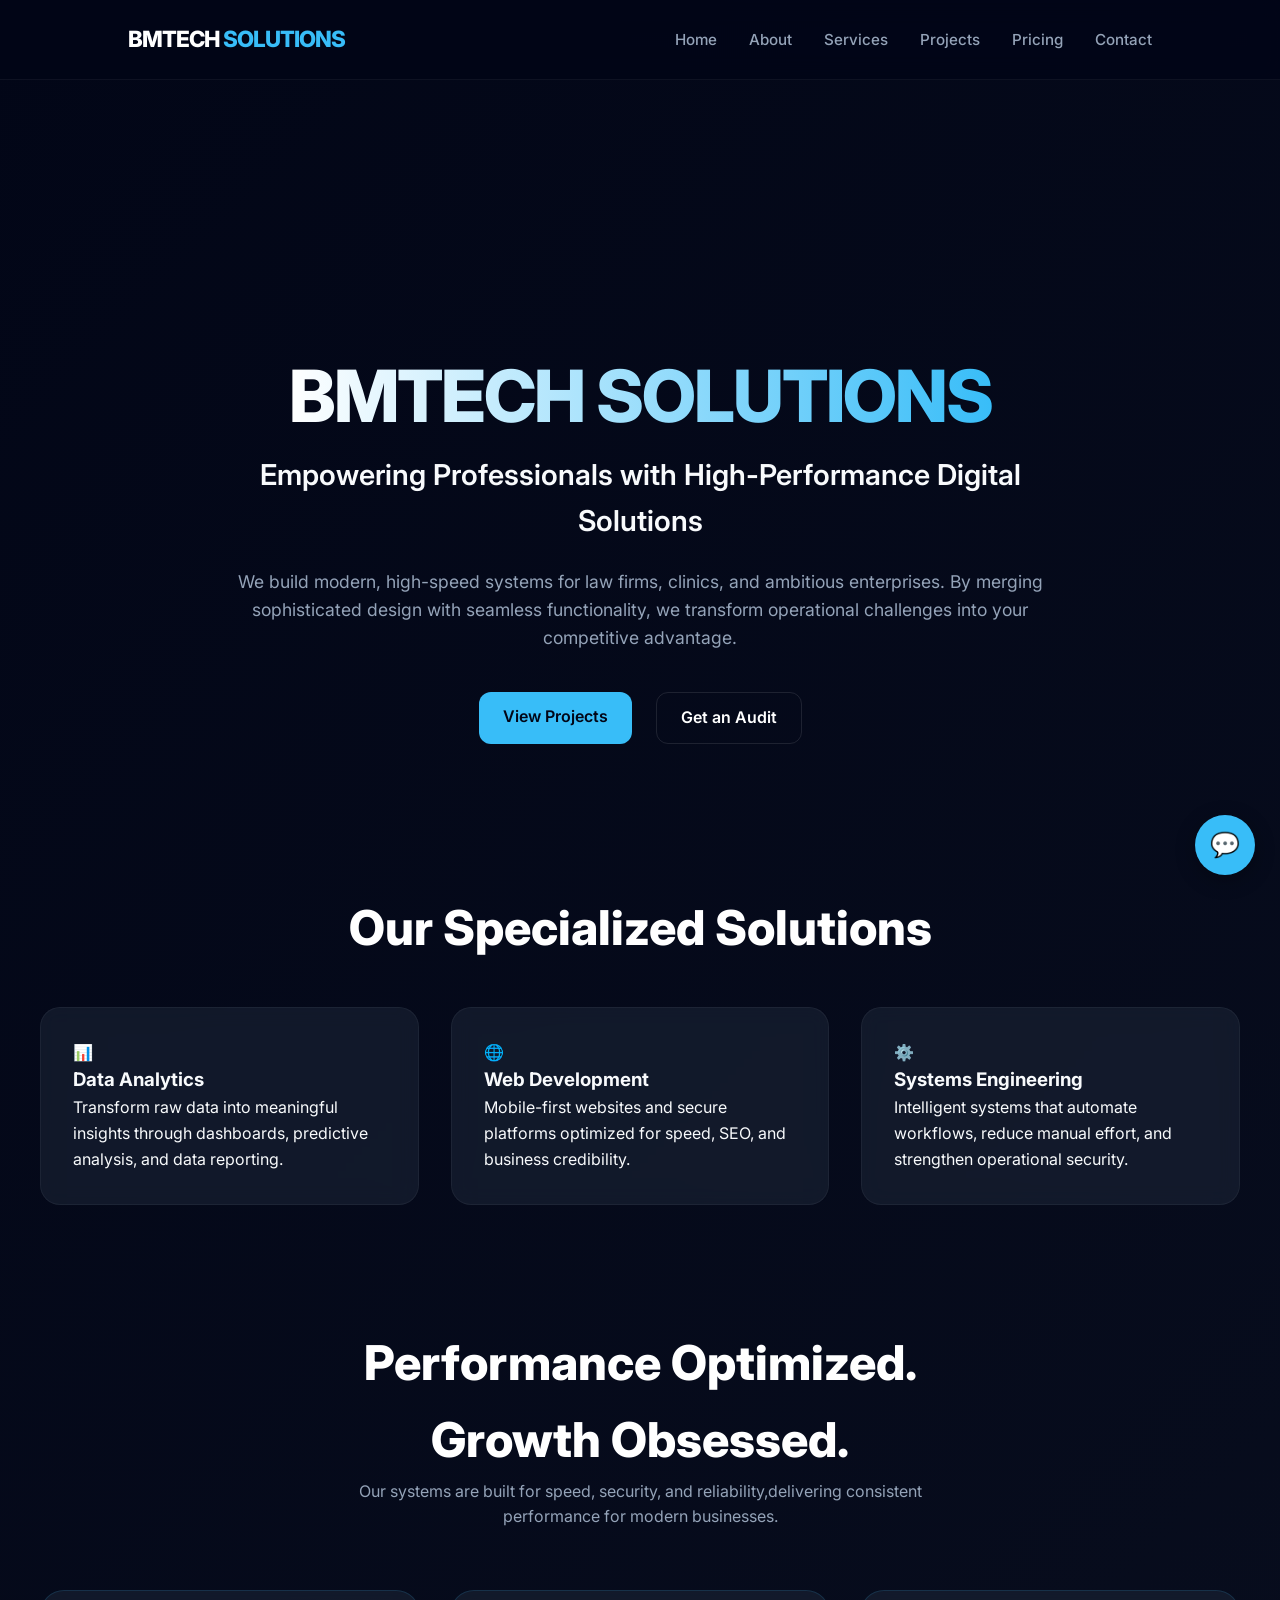
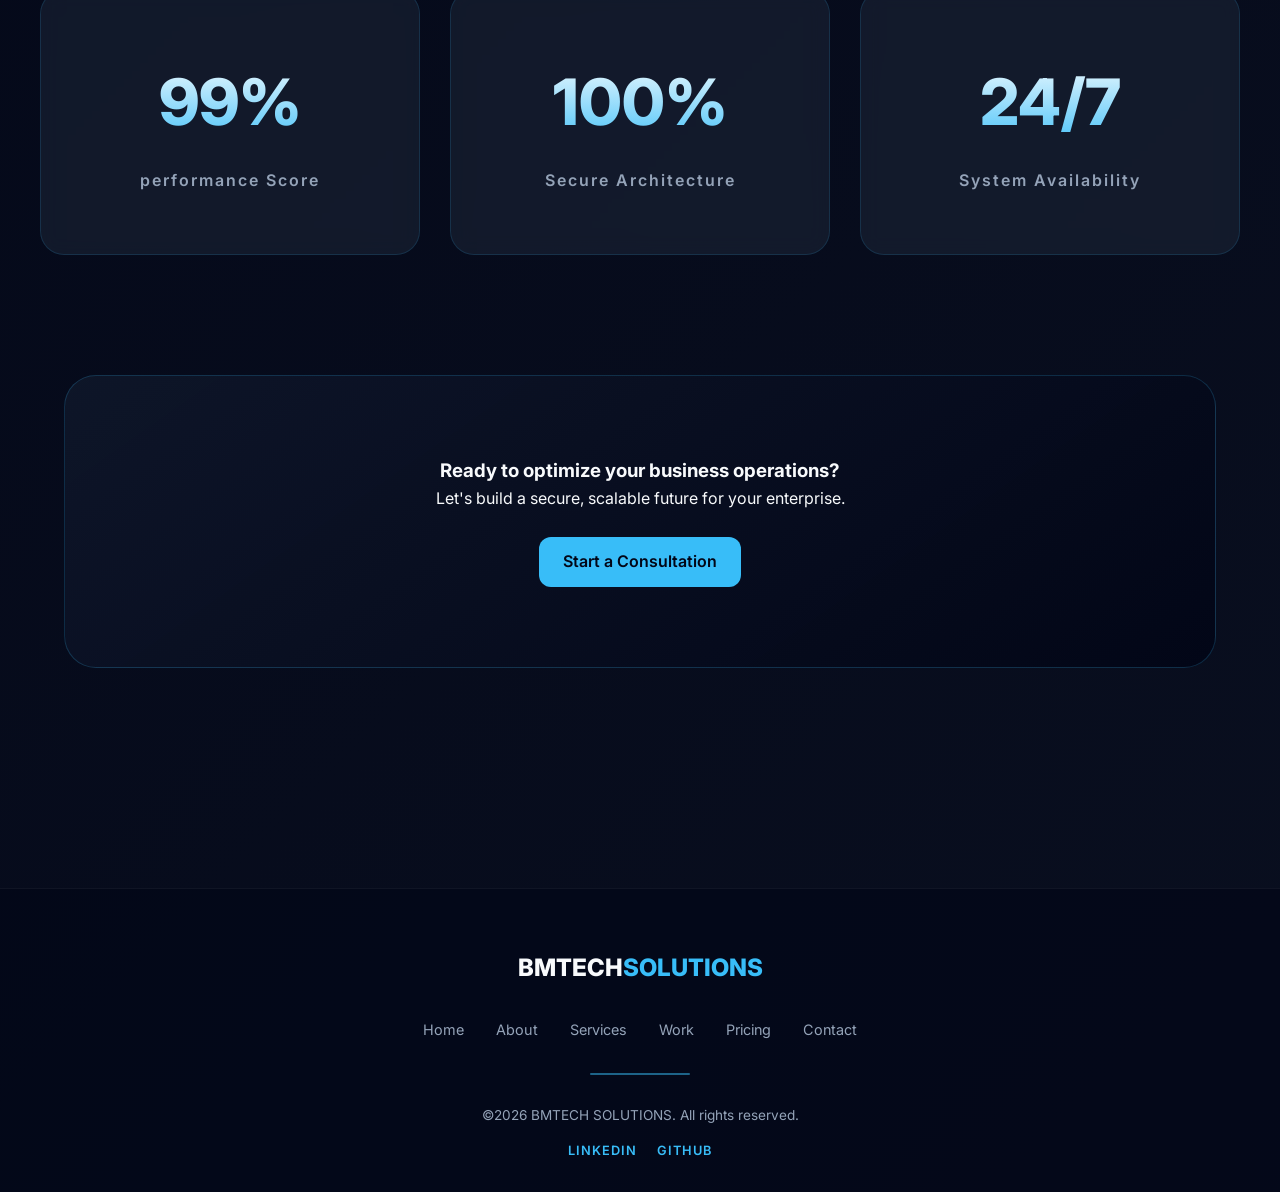
==== Index.html @ f13dd407 "Initial project upload" ====
<!DOCTYPE html>
<html lang="en">
<head>
<meta charset="UTF-8">
<meta name="viewport" content="width=device-width, initial-scale=1.0">

<title>BMTECH SOLUTIONS | Portfolio</title>
<meta name="description" content="BMTECH Solutions builds secure systems, web applications, and data analytics solutions.">

<link rel="stylesheet" href="assets/style.css">
</head>

<body>

<!-- NAVIGATION -->
<header class="navbar">

<div class="logo">
<a href="index.html">BMTECH <span>SOLUTIONS</span></a>
</div>

<ul class="nav-links">
<li><a href="index.html">Home</a></li>
<li><a href="about.html">About</a></li>
<li><a href="services.html">Services</a></li>
<li><a href="project.html">Projects</a></li>
<li><a href="pricing.html">Pricing</a></li>
<li><a href="contact.html">Contact</a></li>

</ul>

</header>


<!-- HERO SECTION -->
<section class="hero-section">
    <div class="container hero-content">
        <h1>BMTECH SOLUTIONS</h1>

        <h2>
        Empowering Professionals with High-Performance Digital Solutions
        </h2>

        <p>
        We build modern, high-speed systems for law firms, clinics, and ambitious enterprises.
        By merging sophisticated design with seamless functionality, we transform operational
        challenges into your competitive advantage.
        </p>

        <div class="cta-buttons">
            <a href="project.html" class="btn btn-primary">View Projects</a>
            <a href="contact.html" class="btn btn-secondary">Get an Audit</a>
        </div>
    </div>
</section>


<!-- SERVICES -->
<section id="services" class="section">
    <div class="container">

        <h2 class="section-title">Our Specialized Solutions</h2>

        <div class="cards">

            <div class="card">
                <div class="card-icon">📊</div>
                <h3>Data Analytics</h3>
                <p>
                Transform raw data into meaningful insights through dashboards,
                predictive analysis, and data reporting.
                </p>
            </div>

            <div class="card">
                <div class="card-icon">🌐</div>
                <h3>Web Development</h3>
                <p>
                Mobile-first websites and secure platforms optimized for speed,
                SEO, and business credibility.
                </p>
            </div>

            <div class="card">
                <div class="card-icon">⚙️</div>
                <h3>Systems Engineering</h3>
                <p>
                Intelligent systems that automate workflows, reduce manual effort,
                and strengthen operational security.
                </p>
            </div>

        </div>

    </div>
</section>


<!-- PERFORMANCE -->
<section class="performance-stats section">

<div class="container">

<div class="performance-header">
<h2 class="section-title">Performance Optimized. Growth Obsessed.</h2>

<p class="section-subtitle">
Our systems are built for speed, security, and reliability,delivering
consistent performance for modern businesses.
</p>
</div>

<div class="stats-grid">

<div class="stat-card">
<h3>99%</h3>
<p>performance Score</p>
</div>

<div class="stat-card">
<h3>100%</h3>
<p>Secure Architecture</p>
</div>

<div class="stat-card">
<h3>24/7</h3>
<p>System Availability</p>
</div>

</div>

</div>

</section>


<!-- CTA -->
<section class="cta-footer section">
    <div class="container">
        <div class="cta-content"> <h3>Ready to optimize your business operations?</h3>
            <p>Let's build a secure, scalable future for your enterprise.</p>
            <br> <a href="contact.html" class="btn btn-primary">Start a Consultation</a>
        </div>
    </div>
</section>


<footer class="site-footer">
    <div class="container">
        <div class="footer-logo">
            BMTECH<span>SOLUTIONS</span>
        </div>
        
        <ul class="footer-links">
            <li><a href="index.html">Home</a></li>
            <li><a href="about.html">About</a></li>
            <li><a href="services.html">Services</a></li>
            <li><a href="project.html">Work</a></li>
            <li><a href="pricing.html">Pricing</a></li>
            <li><a href="contact.html">Contact</a></li>
        </ul>

        <div class="footer-line"></div>

        <div class="footer-bottom">
            <p>&copy;2026 BMTECH SOLUTIONS. All rights reserved.</p>
            <div class="social-icons">
                <a href="#" title="LinkedIn">LinkedIn</a>
                <a href="#" title="GitHub">GitHub</a>
            </div>
        </div>
    </div>
</footer>

<script src="assets/script.js"></script>
<!-- Floating Contact Widget -->
<div class="chat-widget">

    <div class="chat-options" id="chatOptions">

        <a href="https://wa.me/254769593342" target="_blank" class="chat-btn whatsapp">
            WhatsApp
        </a>

        <a href="mailto:brayanchimba275@gmail.com" class="chat-btn email">
            Email
        </a>

        <a href="tel:254769593342" class="chat-btn call">
            Call
        </a>

    </div>

    <button class="chat-toggle" onclick="toggleChat()">
        💬
    </button>

</div>

</body>
</html>
---- assets/style.css ----
@import url('https://fonts.googleapis.com/css2?family=Inter:wght@400;600;800&display=swap');

/* ---------------- ROOT VARIABLES ---------------- */
:root{
    --primary:#38bdf8;
    --primary-glow:rgba(56,189,248,0.3);
    --bg-deep:#020617;
    --card-bg:rgba(30,41,59,0.6);
    --text-main:#f8fafc;
    --text-muted:#94a3b8;
    --transition:all .4s cubic-bezier(.23,1,.32,1);
}

/* ---------------- GLOBAL ---------------- */
body{
    font-family:'Inter',sans-serif;
    margin:0;
    color:var(--text-main);
    background:linear-gradient(-45deg,#020617,#063970,#0c1222,#020617);
    background-size:400% 400%;
    animation:meshFlow 15s ease infinite;
    line-height:1.6;
    min-height:100vh;
}

html{
    scroll-behavior:smooth;
}

@keyframes meshFlow{
    0%{background-position:0% 50%;}
    50%{background-position:100% 50%;}
    100%{background-position:0% 50%;}
}

/* ---------------- LAYOUT ---------------- */
.container{
    width:100%;
    max-width:1200px;
    margin:auto;
}

/* ---------------- NAVBAR ---------------- */
.navbar{
    display:flex;
    justify-content:space-between;
    align-items:center;
    padding:0 10%;
    height:80px;
    position:fixed;
    width:100%;
    top:0;
    left:0;
    z-index:2000;
    box-sizing:border-box;
    background:rgba(2,6,23,.4);
    backdrop-filter:blur(20px);
    border-bottom:1px solid rgba(255,255,255,.05);
}

.nav-links{
    display:flex;
    list-style:none;
    gap:2rem;
    margin:0;
    padding:0;
}

.nav-links a{
    text-decoration:none;
    color:var(--text-main);
    font-weight:600;
    font-size:.95rem;
    transition:var(--transition);
}

.nav-links a:hover{
    color:var(--primary);
}

.logo{
    font-size:1.5rem;
    font-weight:800;
}

.logo span{
    color:var(--primary);
}

.logo a{
    text-decoration:none;
    color:#fff;
}

/* ---------------- HERO ---------------- */
.hero-section{
    min-height:90vh;
    display:flex;
    align-items:center;
    justify-content:center;
    text-align:center;
    padding:140px 5% 10px;
    margin-top:80px;
}

.hero-content{
    max-width:850px;
    display:flex;
    flex-direction:column;
    align-items:center;
}

.hero-content h1{
    font-size:clamp(2.5rem,8vw,4.5rem);
    font-weight:800;
    margin-bottom:1rem;
    letter-spacing:-2px;
    line-height:1.1;
    background:linear-gradient(to right,#fff,var(--primary));
    -webkit-background-clip:text;
    -webkit-text-fill-color:transparent;
}

.hero-content h2{
    font-size:clamp(1.2rem,3vw,1.8rem);
    font-weight:600;
    margin-bottom:1.5rem;
}

.hero-content p{
    font-size:1.1rem;
    color:var(--text-muted);
    margin-bottom:2.5rem;
}

.hero-subtitle{
    font-size:1.3rem;
    color:var(--primary);
    margin-bottom:10px;
}

.hero-description{
    max-width:650px;
    margin:auto;
    color:var(--text-muted);
}

/* ---------------- HERO STATS ---------------- */
.hero-stats{
    display:flex;
    justify-content:center;
    gap:40px;
    margin-top:40px;
    flex-wrap:wrap;
}

.hero-stats h3{
    font-size:1.6rem;
    margin:0;
}

.hero-stats p{
    font-size:.9rem;
    color:var(--text-muted);
}

/* ---------------- BUTTONS ---------------- */
.cta-buttons{
    display:flex;
    gap:1.5rem;
    justify-content:center;
    flex-wrap:wrap;
}

.btn-primary,
.btn-secondary{
    padding:12px 30px;
    border-radius:8px;
    text-decoration:none;
    font-weight:600;
    transition:var(--transition);
    display:inline-block;
}

.btn-primary{
    background:var(--primary);
    color:var(--bg-deep);
}

.btn-secondary{
    border:1px solid var(--primary);
    color:var(--primary);
}

.btn-primary:hover{
    box-shadow:0 0 20px var(--primary-glow);
    transform:translateY(-2px);
}

.btn-secondary:hover{
    background:var(--primary-glow);
}

/* ---------------- CARDS ---------------- */
.cards{
    display:grid;
    grid-template-columns:repeat(auto-fit,minmax(280px,1fr));
    gap:2rem;
    margin-top:40px;
}

.card{
    background:var(--card-bg);
    backdrop-filter:blur(10px);
    -webkit-backdrop-filter:blur(10px);
    padding:2rem;
    border-radius:20px;
    border:1px solid rgba(255,255,255,.05);
    transition:var(--transition);
}

.card:hover{
    transform:translateY(-10px);
    border-color:var(--primary);
    box-shadow:0 20px 40px rgba(0,0,0,.4);
}

/* ---------------- TAGS ---------------- */
.tag{
    background:var(--primary);
    color:#020617;
    padding:5px 12px;
    border-radius:6px;
    font-size:12px;
    font-weight:600;
    margin-right:6px;
    display:inline-block;
    transition:var(--transition);
}

.tag:hover{
    transform:translateY(-2px);
    background:transparent;
    color:var(--primary);
    border:1px solid var(--primary);
    box-shadow:0 0 15px var(--primary-glow);
}

/* ---------------- GRIDS ---------------- */
.showcase-grid,
.expertise-grid,
.about-grid-wrapper{
    display:grid;
    grid-template-columns:repeat(auto-fit,minmax(300px,1fr));
    gap:2rem;
}

/* ---------------- SCREENSHOT ---------------- */
.screenshot-container{
    background:#0f172a;
    border-radius:12px;
    overflow:hidden;
    border:1px solid rgba(56,189,248,.2);
    transition:var(--transition);
}

.screenshot-container:hover{
    transform:scale(1.03);
    border-color:var(--primary);
    box-shadow:0 10px 30px rgba(0,0,0,.5);
}

.screenshot{
    width:100%;
    height:200px;
    object-fit:cover;
}

/* ---------------- FEATURE LIST ---------------- */
.feature-list{
    list-style:none;
    padding:0;
}

.feature-list li{
    margin-bottom:12px;
    padding-left:25px;
    position:relative;
}

.feature-list li::before{
    content:"→";
    position:absolute;
    left:0;
    color:var(--primary);
}

/* ---------------- ABOUT ---------------- */
.about-section{
    padding-top:160px!important;
    position:relative;
}
.contact-section{
    padding-top:140px;
}

.section-title{
    font-size:clamp(2rem,5vw,3rem);
    font-weight:800;
    color:#fff;
    text-align:center;
}

.section-subtitle{
    text-align:center;
    color:var(--text-muted);
    max-width:650px;
    margin:0 auto 40px;
}

/* ---------------- STATS ---------------- */
.stat-card{
    background:var(--card-bg);
    backdrop-filter:blur(10px);
    padding:60px 30px;
    border-radius:24px;
    border:1px solid rgba(56,189,248,.15);
    text-align:center;
    transition:var(--transition);
}

.stat-card:hover{
    border-color:var(--primary);
    transform:translateY(-10px);
}

.stat-card h3{
    font-size:4rem;
    font-weight:800;
    margin:0;
    background:linear-gradient(to bottom,#fff,var(--primary));
    -webkit-background-clip:text;
    -webkit-text-fill-color:transparent;
}

.stat-card p{
    color:var(--text-muted);
    font-size:1rem;
    font-weight:600;
    letter-spacing:2px;
    margin-top:15px;
}

/* ---------------- PROJECT PAGE ---------------- */
.project-detail{
    padding:140px 0 80px;
}

.main-card{
    background:var(--card-bg);
    backdrop-filter:blur(20px);
    border-radius:32px;
    padding:3rem;
    border:1px solid rgba(255,255,255,.05);
    max-width:1100px;
    margin:auto;
}

.project-grid{
    display:grid;
    grid-template-columns:2fr 1fr;
    gap:40px;
}

.tech-box{
    background:rgba(2,6,23,.5);
    padding:25px;
    border-radius:20px;
    border:1px solid rgba(255,255,255,.05);
    position:sticky;
    top:100px;
}

.tags{
    display:flex;
    flex-wrap:wrap;
    gap:8px;
}

/* ---------------- FOOTER CTA ---------------- */
.cta-footer{
    padding:120px 5%;
}

.cta-footer .container{
    background:linear-gradient(145deg,rgba(15,23,42,.9),rgba(2,6,23,1));
    padding:80px 40px;
    border-radius:32px;
    border:1px solid rgba(56,189,248,.2);
    text-align:center;
}

/* ---------------- FORMS ---------------- */
input:focus,
select:focus,
textarea:focus{
    outline:none;
    border-color:var(--primary)!important;
    box-shadow:0 0 10px var(--primary-glow);
    background:#1e293b!important;
}

/* ---------------- RESPONSIVE ---------------- */
@media(max-width:992px){
    .project-grid{
        grid-template-columns:1fr;
    }
}

@media(max-width:768px){
    .showcase-grid{
        grid-template-columns:1fr;
    }

    .about-section{
        text-align:center;
    }
}


/* ---------------- PERFORMANCE STATS ---------------- */

.performance-header{
    text-align:center;
    max-width:700px;
    margin:0 auto 60px;
}

.stats-grid{
    display:grid;
    grid-template-columns:repeat(auto-fit,minmax(220px,1fr));
    gap:30px;
    margin-top:20px;
}

.performance-stats{
    padding-top:120px;
}
.site-footer {
    padding: 60px 0 30px;
    background: rgba(2, 6, 23, 0.7); /* Slightly darker than your body */
    text-align: center;
    border-top: 1px solid rgba(56, 189, 248, 0.1); /* Subtle glow line */
}

.footer-logo {
    font-size: 1.5rem;
    font-weight: 800;
    margin-bottom: 20px;
}

.footer-logo span {
    color: var(--primary);
}

.footer-links {
    list-style: none;
    padding: 0;
    display: flex;
    justify-content: center;
    gap: 30px;
    margin-bottom: 40px;
}

.footer-links a {
    text-decoration: none;
    color: var(--text-muted);
    font-size: 0.9rem;
    transition: var(--transition);
}

.footer-links a:hover {
    color: var(--primary);
}

.footer-line {
    max-width: 100px;
    height: 2px;
    background: var(--primary);
    margin: 0 auto 30px;
    border-radius: 2px;
    opacity: 0.5;
}

.footer-bottom {
    color: var(--text-muted);
    font-size: 0.85rem;
}

.social-icons {
    margin-top: 15px;
    display: flex;
    justify-content: center;
    gap: 20px;
}

.social-icons a {
    color: var(--primary);
    text-decoration: none;
    font-weight: 600;
    font-size: 0.8rem;
    text-transform: uppercase;
    letter-spacing: 1px;
} 
 
/* Contact Grid */
.contact-grid-wrapper {
    display: grid;
    grid-template-columns: 0.8fr 1.2fr;
    gap: 40px;
}

/* Form Styling */
.glass-form {
    display: flex;
    flex-direction: column;
    gap: 20px;
    padding: 40px !important;
}

.input-group {
    display: grid;
    grid-template-columns: 1fr 1fr;
    gap: 15px;
}

.glass-form input, 
.glass-form select, 
.glass-form textarea {
    background: rgba(15, 23, 42, 0.8);
    border: 1px solid rgba(56, 189, 248, 0.2);
    padding: 14px;
    border-radius: 12px;
    color: white;
    font-family: inherit;
    transition: var(--transition);
}

/* Timeline/Process Styling */
.contact-list { list-style: none; padding: 0; }
.contact-list li { margin-bottom: 15px; font-size: 0.95rem; }
.contact-list span { margin-right: 10px; color: var(--primary); }

.timeline {
    margin-top: 15px;
    border-left: 2px solid var(--primary-glow);
    padding-left: 20px;
}

.step {
    position: relative;
    margin-bottom: 20px;
    font-size: 0.85rem;
    color: var(--text-muted);
}

.step::before {
    content: '';
    position: absolute;
    left: -26px;
    top: 5px;
    width: 10px;
    height: 10px;
    background: var(--primary);
    border-radius: 50%;
}

@media (max-width: 768px) {
    .contact-grid-wrapper { grid-template-columns: 1fr; }
    .input-group { grid-template-columns: 1fr; }
}
/* --- 1. Variables & Base Reset --- */
:root {
    --primary: #38bdf8;
    --primary-glow: rgba(56, 189, 248, 0.4);
    --bg-dark: #020617;
    --card-bg: rgba(30, 41, 59, 0.5);
    --text-main: #f8fafc;
    --text-muted: #94a3b8;
    --transition: all 0.3s cubic-bezier(0.4, 0, 0.2, 1);
}

* {
    margin: 0;
    padding: 0;
    box-sizing: border-box;
}

body {
    background-color: var(--bg-dark);
    color: var(--text-main);
    font-family: 'Inter', -apple-system, BlinkMacSystemFont, "Segoe UI", Roboto, sans-serif;
    line-height: 1.6;
    overflow-x: hidden;
}

/* --- 2. Navigation --- */
.navbar {
    position: fixed;
    top: 0;
    width: 100%;
    padding: 1.5rem 10%;
    display: flex;
    justify-content: space-between;
    align-items: center;
    background: rgba(2, 6, 23, 0.8);
    backdrop-filter: blur(12px);
    z-index: 1000;
    border-bottom: 1px solid rgba(255, 255, 255, 0.05);
}

.logo a {
    font-weight: 800;
    font-size: 1.4rem;
    color: #fff;
    text-decoration: none;
    letter-spacing: -1px;
}

.logo span { color: var(--primary); }

.nav-links {
    display: flex;
    list-style: none;
    gap: 2rem;
}

.nav-links a {
    text-decoration: none;
    color: var(--text-muted);
    font-weight: 500;
    transition: var(--transition);
}

.nav-links a:hover { color: var(--primary); }

/* --- 3. Pricing Cards --- */
.pricing-grid {
    display: grid;
    grid-template-columns: repeat(auto-fit, minmax(300px, 1fr));
    gap: 2.5rem;
    padding: 2rem 0;
}

.pricing-card {
    background: var(--card-bg);
    border: 1px solid rgba(255, 255, 255, 0.05);
    border-radius: 24px;
    padding: 2.5rem;
    transition: var(--transition);
    position: relative;
    display: flex;
    flex-direction: column;
}

.pricing-card:hover {
    transform: translateY(-10px);
    border-color: var(--primary);
    box-shadow: 0 20px 40px rgba(0, 0, 0, 0.4);
}

.featured-plan {
    border: 1px solid var(--primary);
    background: linear-gradient(145deg, rgba(30, 41, 59, 0.8), rgba(2, 6, 23, 0.9));
    transform: scale(1.05);
}

.plan-badge {
    background: var(--primary);
    color: #000;
    font-size: 0.75rem;
    font-weight: 700;
    padding: 4px 12px;
    border-radius: 20px;
    position: absolute;
    top: -12px;
    left: 50%;
    transform: translateX(-50%);
    text-transform: uppercase;
}

.price {
    font-size: 3rem;
    font-weight: 800;
    margin: 1rem 0;
}

.price span { font-size: 1.5rem; color: var(--primary); }

.feature-list {
    list-style: none;
    margin: 1.5rem 0;
    flex-grow: 1;
}

.feature-list li {
    margin-bottom: 0.8rem;
    color: var(--text-muted);
    font-size: 0.95rem;
}

.feature-list li::before {
    content: "✓";
    color: var(--primary);
    margin-right: 10px;
    font-weight: bold;
}

/* --- 4. Buttons --- */
.btn {
    padding: 12px 24px;
    border-radius: 12px;
    text-decoration: none;
    font-weight: 600;
    transition: var(--transition);
    display: inline-block;
}

.btn-primary {
    background: var(--primary);
    color: var(--bg-dark);
}

.btn-primary:hover {
    box-shadow: 0 0 20px var(--primary-glow);
    transform: scale(1.02);
}

.btn-secondary {
    border: 1px solid rgba(255, 255, 255, 0.1);
    color: #fff;
}

.btn-secondary:hover { background: rgba(255, 255, 255, 0.05); }

/* --- 5. Billing Section --- */
.billing-item-locked {
    background: rgba(2, 6, 23, 0.4);
    padding: 20px;
    border-radius: 16px;
    border: 1px solid rgba(255, 255, 255, 0.03);
    text-align: center;
}

.method-icon { font-size: 2rem; display: block; margin-bottom: 10px; }

.status-tag {
    font-size: 0.7rem;
    color: var(--primary);
    background: rgba(56, 189, 248, 0.1);
    padding: 2px 8px;
    border-radius: 4px;
}

/* --- 6. Footer --- */
.site-footer {
    margin-top: 100px;
    padding: 60px 0 30px;
    border-top: 1px solid rgba(255, 255, 255, 0.05);
}

.footer-links {
    display: flex;
    justify-content: center;
    gap: 2rem;
    list-style: none;
    margin: 30px 0;
}

.footer-links a {
    color: var(--text-muted);
    text-decoration: none;
}
/* Floating Chat Widget */

.chat-widget{
position: fixed;
bottom: 25px;
right: 25px;
z-index: 999;
}

.chat-toggle{
background: #38bdf8;
border: none;
width: 60px;
height: 60px;
border-radius: 50%;
font-size: 24px;
color: white;
cursor: pointer;
box-shadow: 0 5px 20px rgba(0,0,0,0.3);
}

.chat-options{
display: none;
flex-direction: column;
margin-bottom: 10px;
}

.chat-btn{
text-decoration: none;
padding: 10px 15px;
margin: 5px 0;
border-radius: 20px;
color: white;
font-size: 14px;
text-align: center;
box-shadow: 0 4px 10px rgba(0,0,0,0.2);
}

.whatsapp{
background: #25D366;
}

.email{
background: #2563eb;
}

.call{
background: #f59e0b;
}
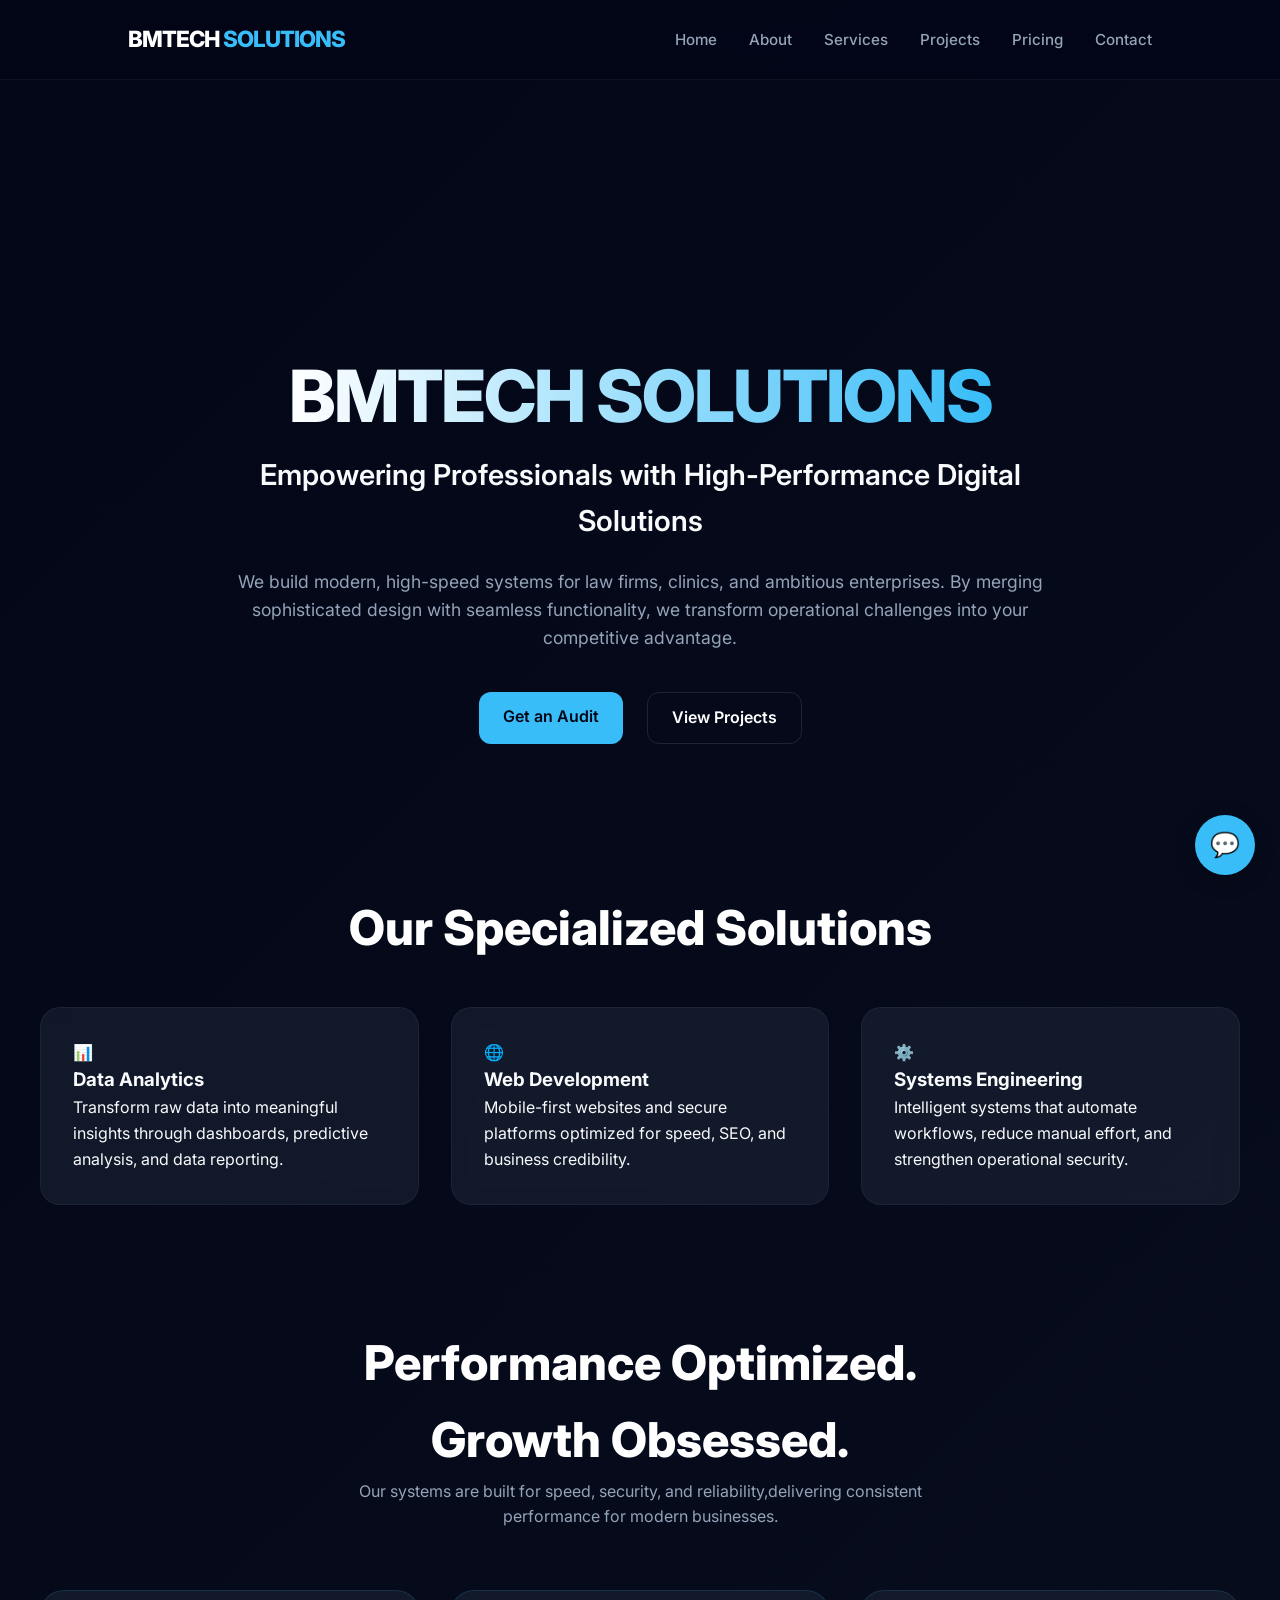
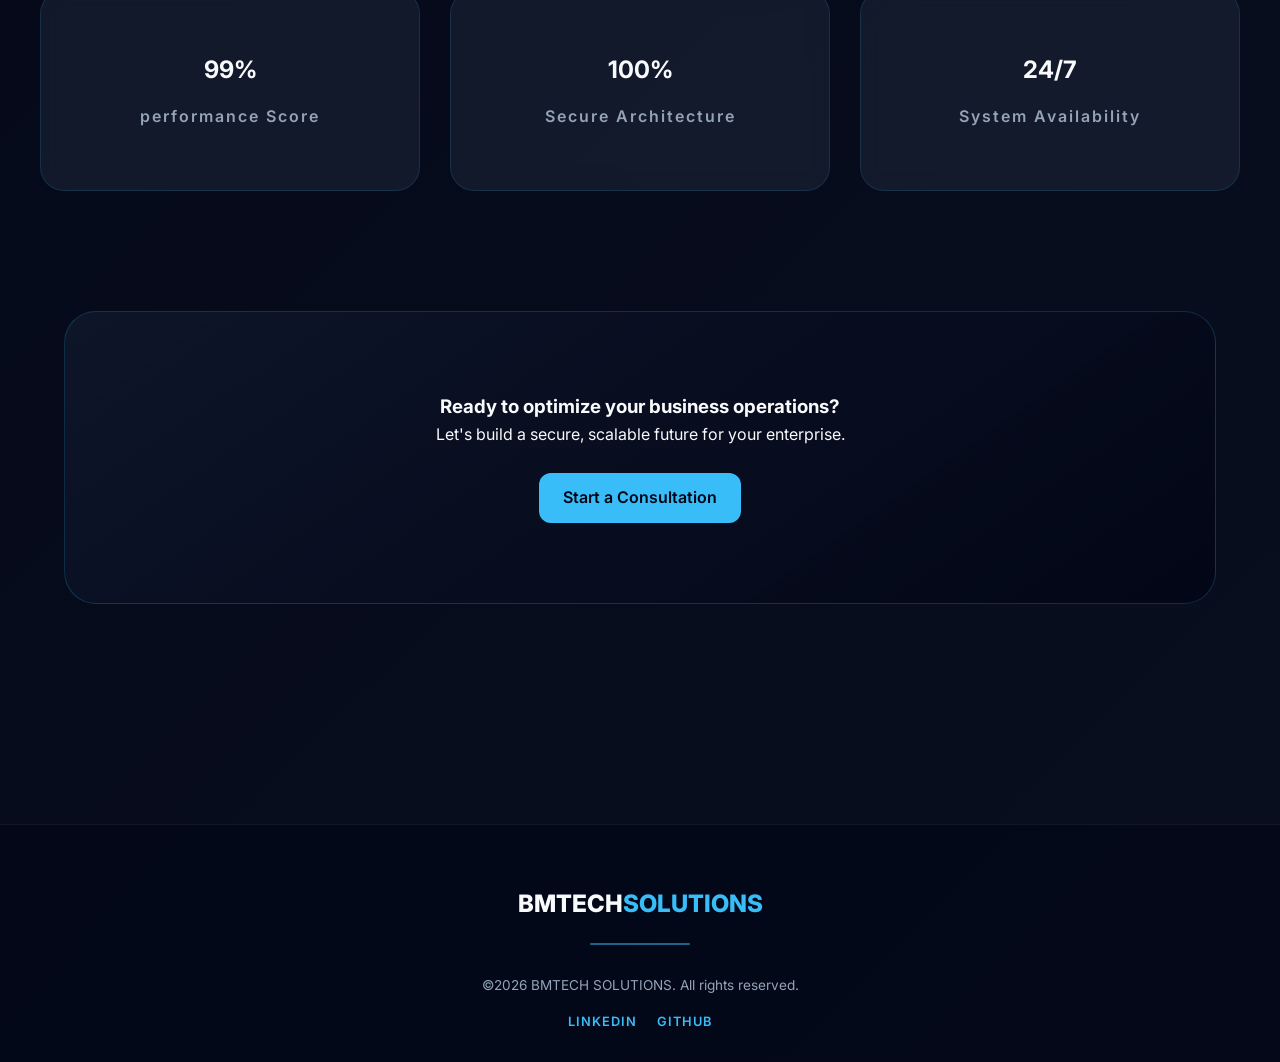
==== commit 77dfc7a4: "Updated feature X" ====
--- a/Index.html
+++ b/Index.html
@@ -4,7 +4,7 @@
 <meta charset="UTF-8">
 <meta name="viewport" content="width=device-width, initial-scale=1.0">
 
-<title>BMTECH SOLUTIONS | Portfolio</title>
+<title>BMTECH SOLUTIONS</title>
 <meta name="description" content="BMTECH Solutions builds secure systems, web applications, and data analytics solutions.">
 
 <link rel="stylesheet" href="assets/style.css">
@@ -14,23 +14,25 @@
 
 <!-- NAVIGATION -->
 <header class="navbar">
+    <div class="logo">
+        <a href="index.html">BMTECH <span>SOLUTIONS</span></a>
+    </div>
 
-<div class="logo">
-<a href="index.html">BMTECH <span>SOLUTIONS</span></a>
-</div>
+    <div class="hamburger" id="hamburger">
+        <span></span>
+        <span></span>
+        <span></span>
+    </div>
 
-<ul class="nav-links">
-<li><a href="index.html">Home</a></li>
-<li><a href="about.html">About</a></li>
-<li><a href="services.html">Services</a></li>
-<li><a href="project.html">Projects</a></li>
-<li><a href="pricing.html">Pricing</a></li>
-<li><a href="contact.html">Contact</a></li>
-
-</ul>
-
+    <ul class="nav-links" id="navLinks">
+        <li><a href="index.html">Home</a></li>
+        <li><a href="about.html">About</a></li>
+        <li><a href="services.html">Services</a></li>
+        <li><a href="project.html">Projects</a></li>
+        <li><a href="pricing.html">Pricing</a></li>
+        <li><a href="contact.html">Contact</a></li>
+    </ul>
 </header>
-
 
 <!-- HERO SECTION -->
 <section class="hero-section">
@@ -48,8 +50,9 @@
         </p>
 
         <div class="cta-buttons">
-            <a href="project.html" class="btn btn-primary">View Projects</a>
-            <a href="contact.html" class="btn btn-secondary">Get an Audit</a>
+             <a href="contact.html" class="btn btn-primary">Get an Audit</a>
+            <a href="project.html" class="btn btn-secondary">View Projects</a>
+           
         </div>
     </div>
 </section>
@@ -102,7 +105,7 @@
 <div class="container">
 
 <div class="performance-header">
-<h2 class="section-title">Performance Optimized. Growth Obsessed.</h2>
+<h1 class="section-title">Performance Optimized. Growth Obsessed.</h1>
 
 <p class="section-subtitle">
 Our systems are built for speed, security, and reliability,delivering
@@ -113,17 +116,17 @@
 <div class="stats-grid">
 
 <div class="stat-card">
-<h3>99%</h3>
+<h2>99%</h2>
 <p>performance Score</p>
 </div>
 
 <div class="stat-card">
-<h3>100%</h3>
+<h2>100%</h2>
 <p>Secure Architecture</p>
 </div>
 
 <div class="stat-card">
-<h3>24/7</h3>
+<h2>24/7</h2>
 <p>System Availability</p>
 </div>
 
@@ -151,22 +154,14 @@
             BMTECH<span>SOLUTIONS</span>
         </div>
         
-        <ul class="footer-links">
-            <li><a href="index.html">Home</a></li>
-            <li><a href="about.html">About</a></li>
-            <li><a href="services.html">Services</a></li>
-            <li><a href="project.html">Work</a></li>
-            <li><a href="pricing.html">Pricing</a></li>
-            <li><a href="contact.html">Contact</a></li>
-        </ul>
 
         <div class="footer-line"></div>
 
         <div class="footer-bottom">
             <p>&copy;2026 BMTECH SOLUTIONS. All rights reserved.</p>
             <div class="social-icons">
-                <a href="#" title="LinkedIn">LinkedIn</a>
-                <a href="#" title="GitHub">GitHub</a>
+                <a href="https://linkedin.com/in/brayan-chimba" title="LinkedIn">LinkedIn</a>
+                <a href="https://github.com/Blessedson1468" title="GitHub">GitHub</a>
             </div>
         </div>
     </div>
--- a/assets/style.css
+++ b/assets/style.css
@@ -1,6 +1,11 @@
 @import url('https://fonts.googleapis.com/css2?family=Inter:wght@400;600;800&display=swap');
 
 /* ---------------- ROOT VARIABLES ---------------- */
+*,
+*::before,
+*::after{
+box-sizing:border-box;
+}
 :root{
     --primary:#38bdf8;
     --primary-glow:rgba(56,189,248,0.3);
@@ -45,7 +50,7 @@
     display:flex;
     justify-content:space-between;
     align-items:center;
-    padding:0 10%;
+    padding:0 5%;
     height:80px;
     position:fixed;
     width:100%;
@@ -67,9 +72,9 @@
 }
 
 .nav-links a{
-    text-decoration:none;
+    text-decoration:white;
     color:var(--text-main);
-    font-weight:600;
+    font-weight:400;
     font-size:.95rem;
     transition:var(--transition);
 }
@@ -207,6 +212,7 @@
     grid-template-columns:repeat(auto-fit,minmax(280px,1fr));
     gap:2rem;
     margin-top:40px;
+
 }
 
 .card{
@@ -217,6 +223,7 @@
     border-radius:20px;
     border:1px solid rgba(255,255,255,.05);
     transition:var(--transition);
+    
 }
 
 .card:hover{
@@ -829,4 +836,68 @@
 
 .call{
 background: #f59e0b;
+}
+img{
+max-width:100%;
+height:auto;
+display:block;
+}
+/* --- HAMBURGER MENU STYLES --- */
+
+/* Hide hamburger by default (Desktop) */
+.hamburger {
+    display: none;
+    cursor: pointer;
+    flex-direction: column;
+    gap: 5px;
+}
+
+.hamburger span {
+    display: block;
+    width: 28px;
+    height: 3px;
+    background-color: var(--primary);
+    border-radius: 3px;
+    transition: var(--transition);
+}
+
+/* Mobile View (Phone/Small Devices) */
+@media (max-width: 768px) {
+    .hamburger {
+        display: flex; /* Show the three lines */
+    }
+
+    .nav-links {
+        position: absolute;
+        top: 80px; /* Height of your navbar */
+        right: -100%; /* Hide off-screen by default */
+        flex-direction: column;
+        background: rgba(2, 6, 23, 0.95);
+        backdrop-filter: blur(20px);
+        width: 100%;
+        text-align: center;
+        padding: 40px 0;
+        transition: 0.5s ease;
+        border-bottom: 1px solid rgba(56, 189, 248, 0.2);
+    }
+
+    /* When menu is active, slide it in */
+    .nav-links.active {
+        right: 0;
+    }
+
+    .nav-links li {
+        margin: 15px 0;
+    }
+    
+    /* Optional: Animate hamburger to an 'X' when clicked */
+    .hamburger.active span:nth-child(1) {
+        transform: translateY(8px) rotate(45deg);
+    }
+    .hamburger.active span:nth-child(2) {
+        opacity: 0;
+    }
+    .hamburger.active span:nth-child(3) {
+        transform: translateY(-8px) rotate(-45deg);
+    }
 }
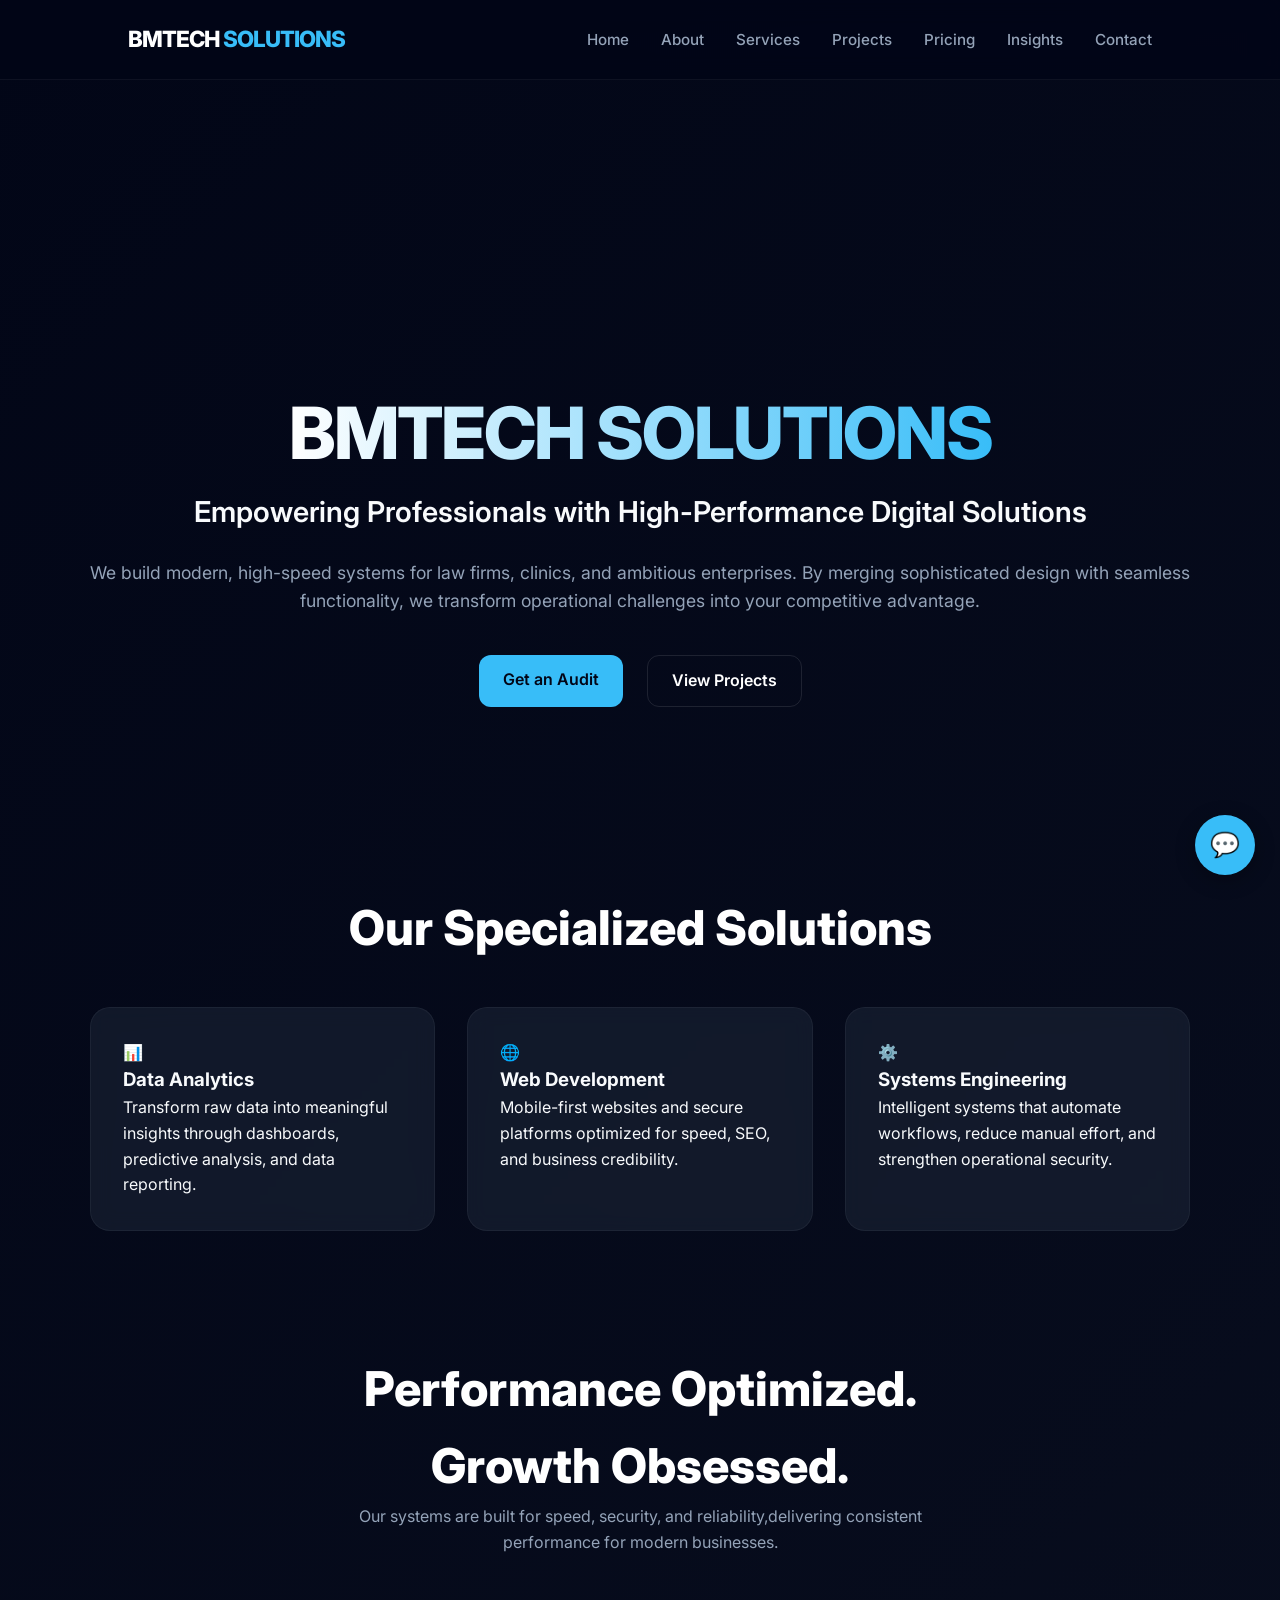
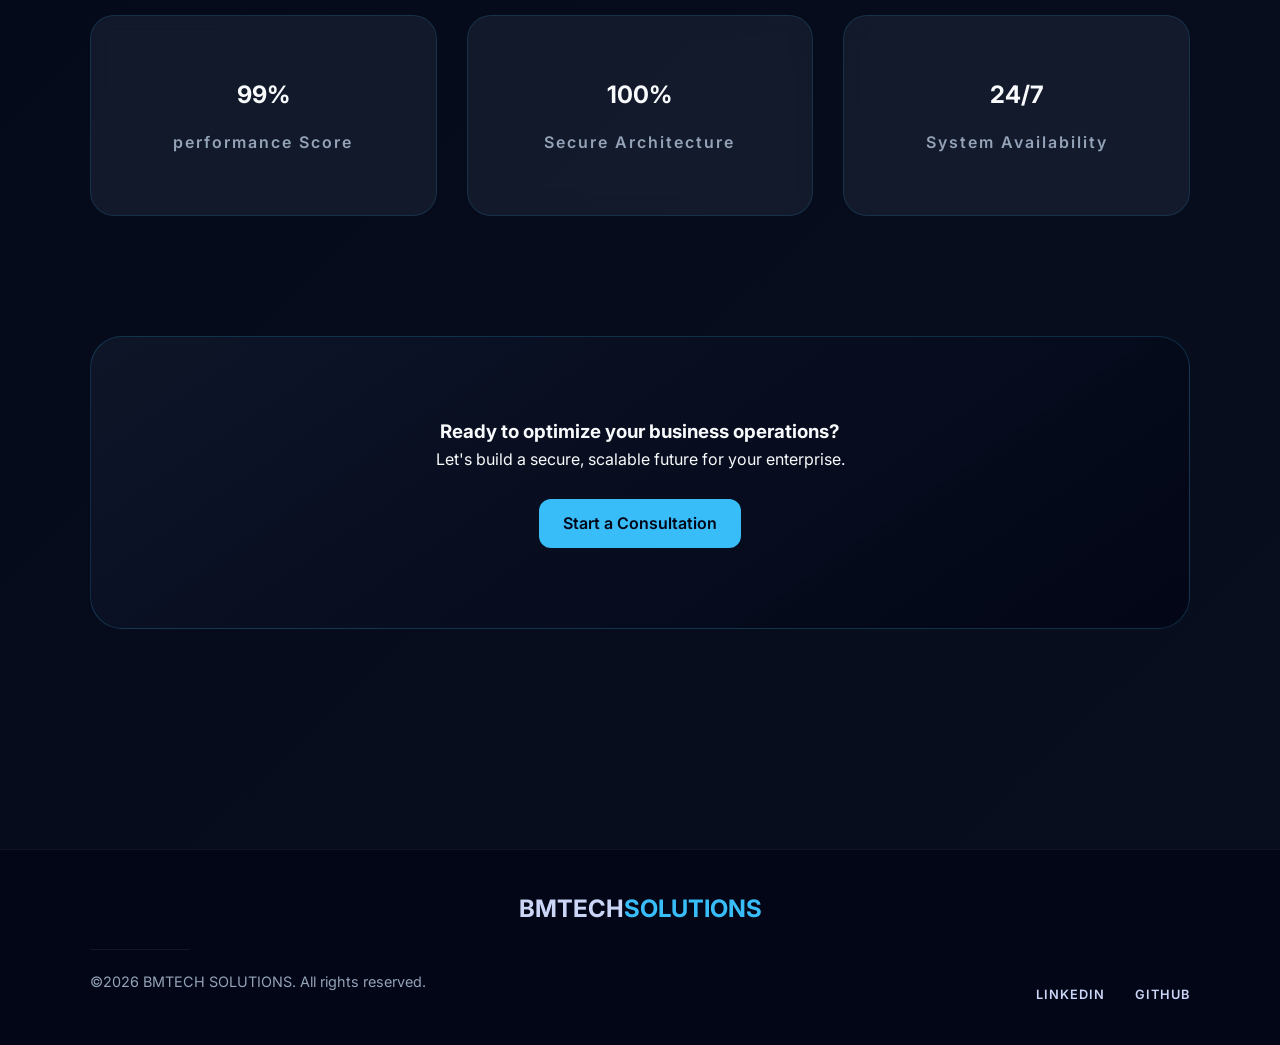
==== commit ba305fe9: "Updated website UI and added new features" ====
--- a/Index.html
+++ b/Index.html
@@ -30,6 +30,7 @@
         <li><a href="services.html">Services</a></li>
         <li><a href="project.html">Projects</a></li>
         <li><a href="pricing.html">Pricing</a></li>
+        <li><a href="blog.html">Insights</a></li>
         <li><a href="contact.html">Contact</a></li>
     </ul>
 </header>
--- a/assets/style.css
+++ b/assets/style.css
@@ -900,4 +900,351 @@
     .hamburger.active span:nth-child(3) {
         transform: translateY(-8px) rotate(-45deg);
     }
+}
+/* ---------------- BLOG SECTION ---------------- */
+.blog-section {
+    padding: 80px 20px;
+    background: #0f172a;
+    color: #fff;
+    text-align: center;
+}
+
+.blog-section h1 {
+    font-size: 2.5rem;
+    margin-bottom: 10px;
+    color: var(--primary);
+}
+
+.blog-section p {
+    color: #cbd5f5;
+    margin-bottom: 40px;
+}
+
+/* ---------------- BLOG GRID ---------------- */
+.blog-grid {
+    display: grid;
+    grid-template-columns: repeat(auto-fit, minmax(300px, 1fr));
+    gap: 25px;
+}
+
+/* ---------------- BLOG CARD ---------------- */
+.blog-card {
+    background: #111827;
+    padding: 25px;
+    border-radius: 15px;
+    text-align: left;
+    transition: all 0.3s ease;
+    box-shadow: 0 5px 20px rgba(0,0,0,0.3);
+    position: relative;
+    overflow: hidden;
+}
+
+/* Glow effect */
+.blog-card::before {
+    content: "";
+    position: absolute;
+    width: 150%;
+    height: 150%;
+    background: radial-gradient(circle, var(--primary-glow), transparent);
+    top: -50%;
+    left: -50%;
+    opacity: 0;
+    transition: 0.4s;
+    pointer-events: none;
+}
+
+.blog-card:hover::before {
+    opacity: 1;
+}
+
+.blog-card:hover {
+    transform: translateY(-8px) scale(1.02);
+}
+
+/* Blog Title */
+.blog-card h3 {
+    font-size: 1.4rem;
+    margin-bottom: 10px;
+    color: #fff;
+}
+
+/* Blog Text */
+.blog-card p {
+    font-size: 0.95rem;
+    color: #9ca3af;
+    margin-bottom: 20px;
+}
+
+/* Read More Button */
+.blog-card .btn {
+    display: inline-block;
+    padding: 10px 18px;
+    background: var(--primary);
+    color: #000;
+    border-radius: 8px;
+    text-decoration: none;
+    font-weight: 600;
+    transition: 0.3s;
+}
+
+.blog-card .btn:hover {
+    background: #0ea5e9;
+    transform: scale(1.05);
+}
+
+/* ---------------- CONTAINER ---------------- */
+.container {
+    max-width: 1100px;
+    margin: auto;
+}
+
+/* ---------------- FOOTER ---------------- */
+.site-footer {
+    background: #020617;
+    padding: 40px 20px;
+    color: #cbd5f5;
+}
+
+.footer-logo {
+    font-size: 1.5rem;
+    font-weight: bold;
+}
+
+.footer-logo span {
+    color: var(--primary);
+}
+
+.footer-line {
+    height: 1px;
+    background: #1e293b;
+    margin: 20px 0;
+}
+
+.footer-bottom {
+    display: flex;
+    justify-content: space-between;
+    flex-wrap: wrap;
+    gap: 15px;
+}
+
+.footer-bottom p {
+    font-size: 0.9rem;
+}
+
+.social-icons a {
+    margin-left: 10px;
+    color: #cbd5f5;
+    text-decoration: none;
+    transition: 0.3s;
+}
+
+.social-icons a:hover {
+    color: var(--primary);
+}
+
+/* ---------------- RESPONSIVE ---------------- */
+@media (max-width: 768px) {
+    .blog-section h1 {
+        font-size: 2rem;
+    }
+
+    .footer-bottom {
+        flex-direction: column;
+        align-items: center;
+        text-align: center;
+    }
+}
+/* CATEGORY TAG */
+.category {
+    display: inline-block;
+    background: rgba(56,189,248,0.15);
+    color: var(--primary);
+    padding: 5px 12px;
+    font-size: 0.75rem;
+    border-radius: 20px;
+    margin-bottom: 10px;
+    font-weight: 600;
+}
+.blog-categories {
+    margin-bottom: 30px;
+    display: flex;
+    flex-wrap: wrap;
+    gap: 10px;
+    justify-content: center;
+}
+
+.blog-categories button {
+    padding: 8px 15px;
+    border: none;
+    background: #1e293b;
+    color: #cbd5f5;
+    border-radius: 20px;
+    cursor: pointer;
+    transition: 0.3s;
+}
+
+.blog-categories button:hover {
+    background: var(--primary);
+    color: #000;
+}
+/* --- MODERN BLOG POST STYLING --- */
+
+/* Limit reading width for better UX */
+.small-container {
+    max-width: 800px; /* Scientific "golden" width for reading */
+    margin: 0 auto;
+}
+
+.post-header {
+    text-align: center;
+    margin-bottom: 30px;
+    padding-top: 80px;
+}
+
+.post-header h1 {
+    font-size: clamp(2rem, 5vw, 3.5rem);
+    background: linear-gradient(to right, #fff, var(--primary));
+    -webkit-background-clip: text;
+    -webkit-text-fill-color: transparent;
+    line-height: 1.2;
+}
+
+.post-meta {
+    color: var(--text-muted);
+    font-size: 0.9rem;
+    margin-top: 15px;
+}
+
+.separator {
+    margin: 0 10px;
+    color: var(--primary);
+}
+
+.image-wrapper {
+    margin: 40px 0;
+    border-radius: 24px;
+    overflow: hidden;
+    position: relative;
+    /* This creates the 'Outer Glow' */
+    border: 1px solid rgba(56, 189, 248, 0.3);
+    box-shadow: 0 0 30px rgba(56, 189, 248, 0.1), 
+                0 20px 50px rgba(0, 0, 0, 0.6);
+}
+
+/* Add a shimmering reflection effect over the image */
+.image-wrapper::after {
+    content: "";
+    position: absolute;
+    top: 0;
+    left: -100%;
+    width: 50%;
+    height: 100%;
+    background: linear-gradient(
+        to right, 
+        transparent, 
+        rgba(255, 255, 255, 0.05), 
+        transparent
+    );
+    transform: skewX(-25deg);
+    transition: 0.8s;
+}
+
+.image-wrapper:hover::after {
+    left: 150%;
+}
+
+.blog-image {
+    width: 100%;
+    transition: transform 0.5s ease;
+}
+
+.image-wrapper:hover .blog-image {
+    transform: scale(1.05);
+}
+.image-wrapper::before {
+    content: "";
+    position: absolute;
+    top: 15px;
+    right: 15px;
+    width: 30px;
+    height: 30px;
+    border-top: 3px solid var(--primary);
+    border-right: 3px solid var(--primary);
+    z-index: 2;
+    pointer-events: none;
+    opacity: 0.6;
+}
+
+/* Add a second one for the bottom-left */
+.post-body .image-wrapper {
+    position: relative;
+}
+
+/* Optional: Add a subtle 'Scanner Line' animation */
+@keyframes scan {
+    0% { top: 0%; }
+    100% { top: 100%; }
+}
+
+.image-wrapper::after {
+    content: "";
+    position: absolute;
+    top: 0;
+    left: 0;
+    width: 100%;
+    height: 2px;
+    background: var(--primary);
+    box-shadow: 0 0 15px var(--primary);
+    opacity: 0.2;
+    animation: scan 4s linear infinite;
+    z-index: 1;
+}
+.blog-image {
+    width: 100%;
+    display: block;
+    /* Slight blue tint to make various images feel like they belong to the same brand */
+    filter: brightness(0.9) contrast(1.1) saturate(1.2);
+    transition: var(--transition);
+}
+
+.image-wrapper:hover .blog-image {
+    filter: brightness(1.1);
+    transform: scale(1.03);
+}
+
+.post-body {
+    font-size: 1.1rem;
+    line-height: 1.8;
+    color: #cbd5e1;
+}
+
+.lead {
+    font-size: 1.3rem;
+    color: #fff;
+    margin-bottom: 30px;
+    border-left: 4px solid var(--primary);
+    padding-left: 20px;
+}
+
+.post-body h2 {
+    margin-top: 50px;
+    margin-bottom: 20px;
+    color: #fff;
+    font-weight: 700;
+}
+
+.highlight-box {
+    background: rgba(56, 189, 248, 0.05);
+    border: 1px solid var(--primary-glow);
+    padding: 20px;
+    border-radius: 12px;
+    margin: 30px 0;
+    font-style: italic;
+}
+
+.post-footer {
+    margin-top: 60px;
+    padding-top: 30px;
+    border-top: 1px solid rgba(255,255,255,0.05);
+    text-align: center;
 }
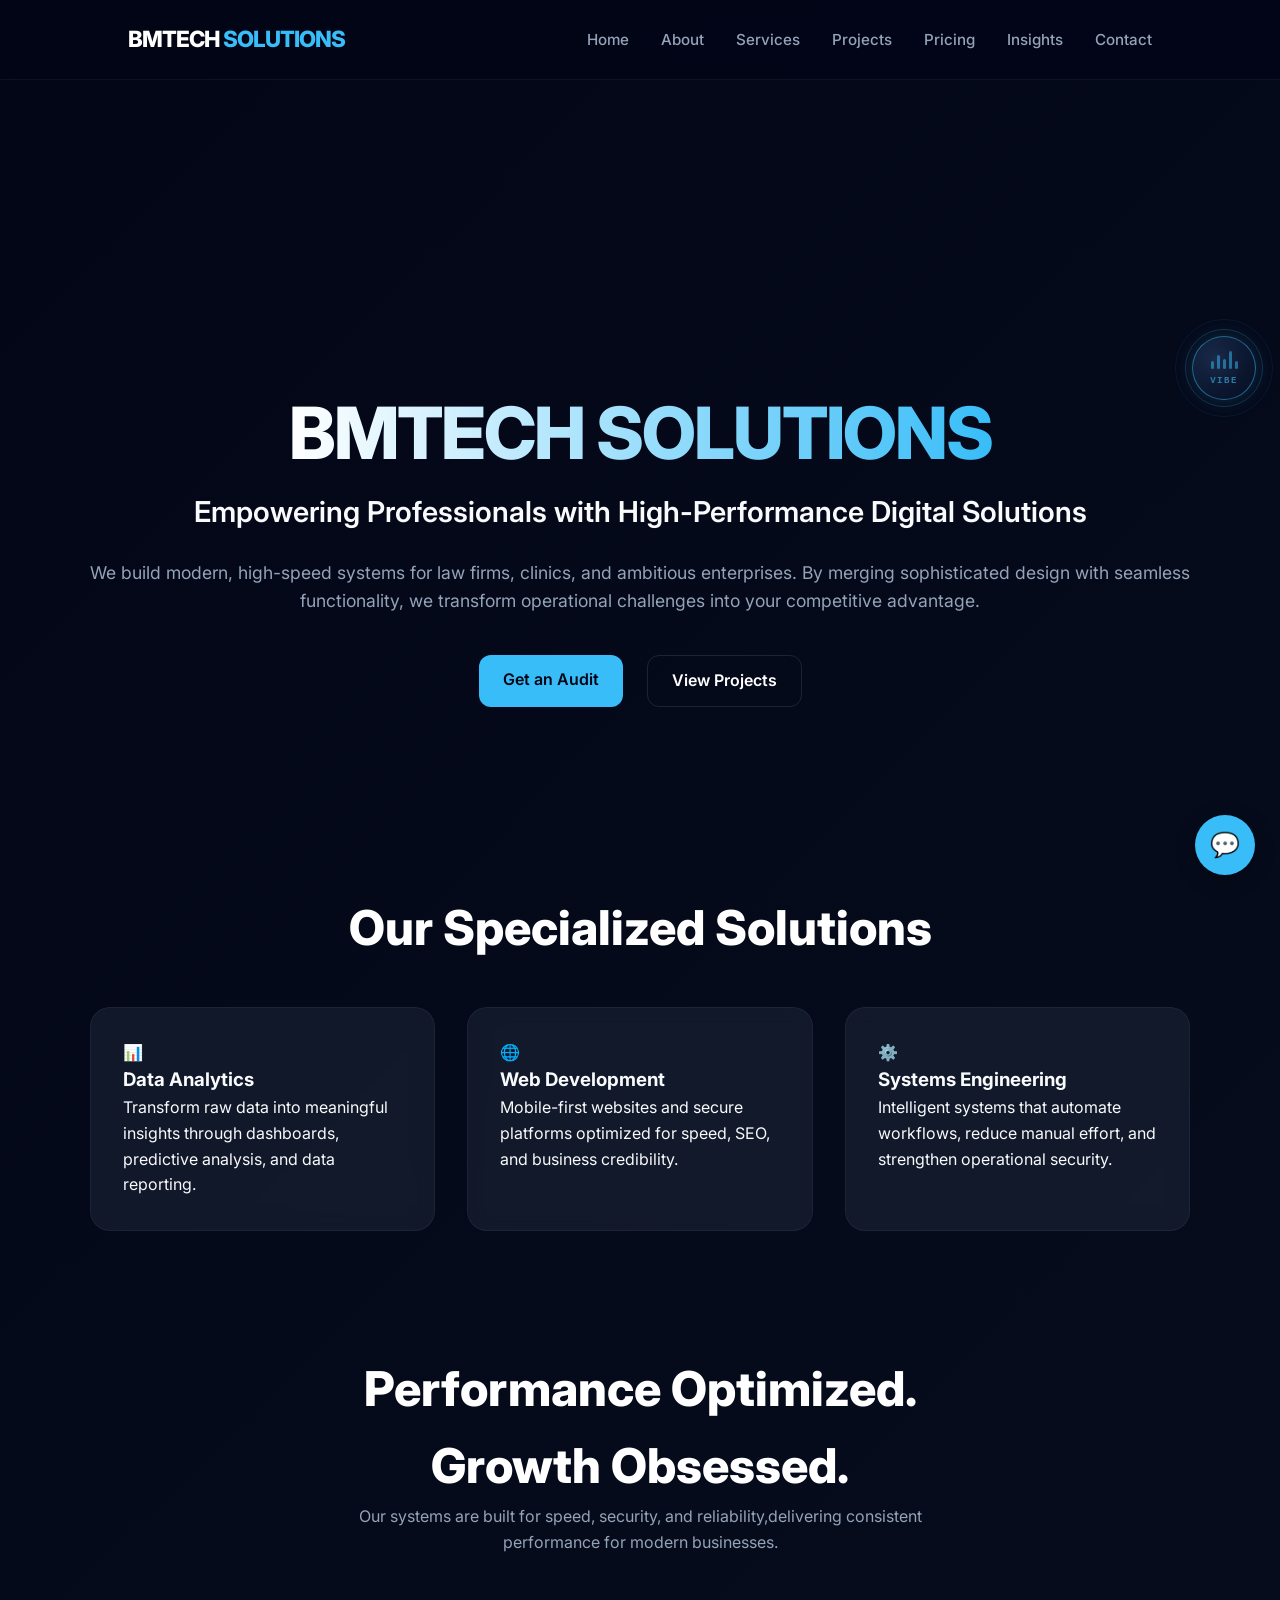
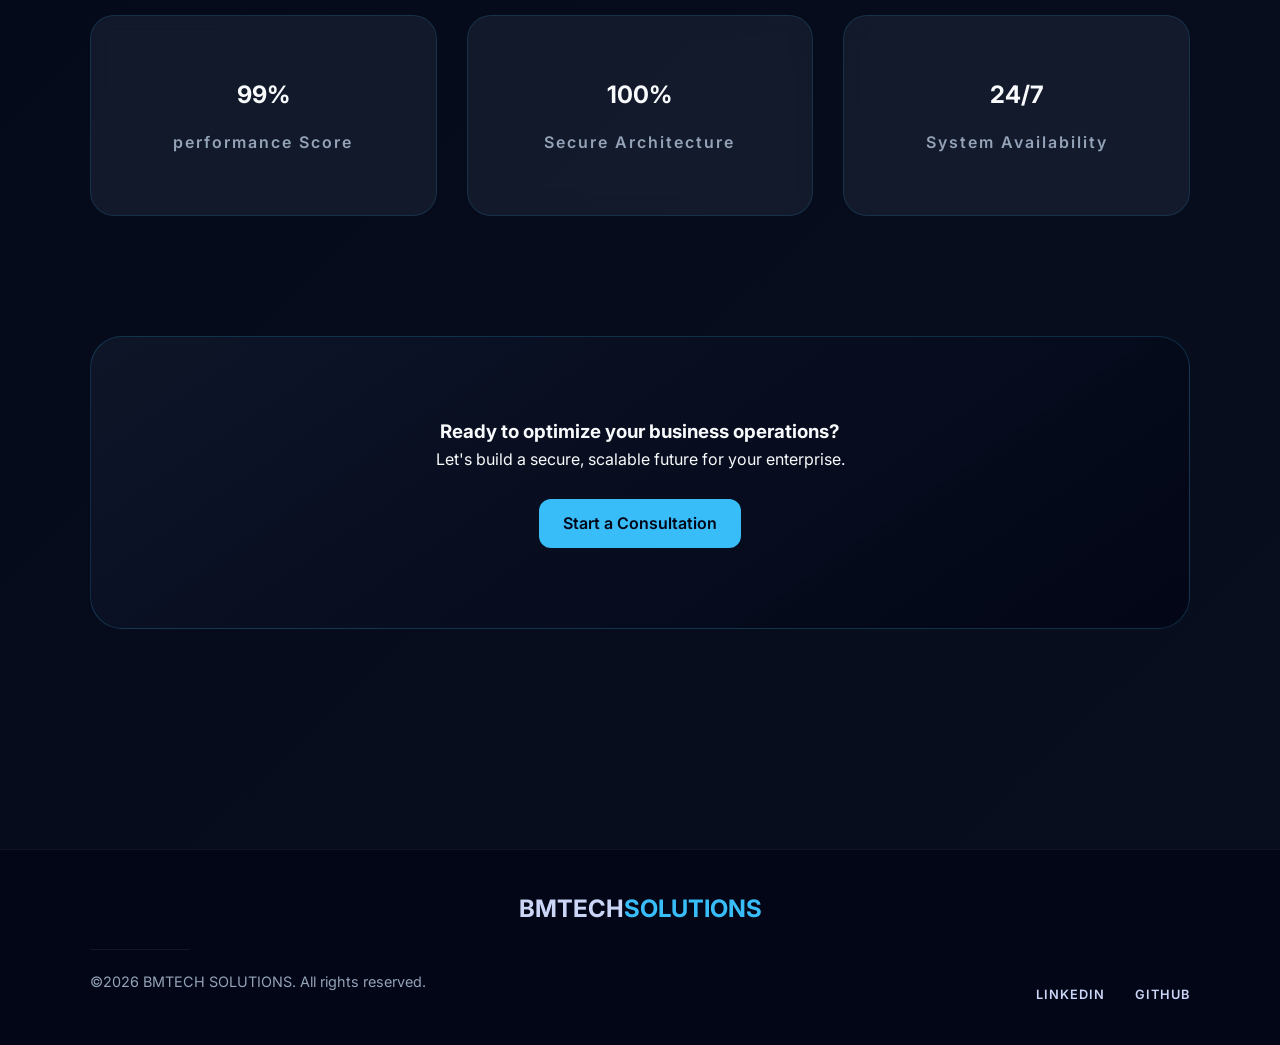
==== commit 64ebacb0: "Updated" ====
--- a/Index.html
+++ b/Index.html
@@ -147,8 +147,6 @@
         </div>
     </div>
 </section>
-
-
 <footer class="site-footer">
     <div class="container">
         <div class="footer-logo">
@@ -169,29 +167,18 @@
 </footer>
 
 <script src="assets/script.js"></script>
-<!-- Floating Contact Widget -->
-<div class="chat-widget">
 
-    <div class="chat-options" id="chatOptions">
-
-        <a href="https://wa.me/254769593342" target="_blank" class="chat-btn whatsapp">
-            WhatsApp
-        </a>
-
-        <a href="mailto:brayanchimba275@gmail.com" class="chat-btn email">
-            Email
-        </a>
-
-        <a href="tel:254769593342" class="chat-btn call">
-            Call
-        </a>
-
-    </div>
-
-    <button class="chat-toggle" onclick="toggleChat()">
-        💬
-    </button>
-
+<!-- Music Player Orb -->
+<audio id="myBeat" src="assets/images/beat.mp3" loop></audio>
+<div id="musicToggle" title="Toggle music">
+  <div class="eq-bars-wrapper">
+    <span class="eq-bar"></span>
+    <span class="eq-bar"></span>
+    <span class="eq-bar"></span>
+    <span class="eq-bar"></span>
+    <span class="eq-bar"></span>
+  </div>
+  <span class="music-label">VIBE</span>
 </div>
 
 </body>
--- a/assets/style.css
+++ b/assets/style.css
@@ -1247,4 +1247,203 @@
     padding-top: 30px;
     border-top: 1px solid rgba(255,255,255,0.05);
     text-align: center;
-}+}
+/* ============================================
+   MAGICAL MUSIC ORB — Tech Holographic Style
+   ============================================ */
+
+#musicToggle {
+  position: fixed;
+  right: 24px;
+  bottom: 500px;
+  z-index: 9999;
+  width: 64px;
+  height: 64px;
+  border-radius: 50%;
+  cursor: pointer;
+  user-select: none;
+  display: flex;
+  flex-direction: column;
+  align-items: center;
+  justify-content: center;
+  gap: 3px;
+
+  /* Base orb style */
+  background: radial-gradient(circle at 35% 35%, #1a2a4a, #020617);
+  border: 1.5px solid rgba(56, 189, 248, 0.5);
+  box-shadow:
+    0 0 0 0 rgba(56, 189, 248, 0),
+    0 0 20px rgba(56, 189, 248, 0.2),
+    inset 0 0 20px rgba(56, 189, 248, 0.05);
+
+  transition: border-color 0.4s ease, box-shadow 0.4s ease;
+}
+
+/* Outer pulse ring — idle */
+#musicToggle::before {
+  content: "";
+  position: absolute;
+  inset: -8px;
+  border-radius: 50%;
+  border: 1.5px solid rgba(56, 189, 248, 0.2);
+  animation: orb-ring-idle 3s ease-in-out infinite;
+  pointer-events: none;
+}
+
+/* Second outer ring */
+#musicToggle::after {
+  content: "";
+  position: absolute;
+  inset: -18px;
+  border-radius: 50%;
+  border: 1px solid rgba(56, 189, 248, 0.08);
+  animation: orb-ring-idle 3s ease-in-out infinite 0.8s;
+  pointer-events: none;
+}
+
+@keyframes orb-ring-idle {
+  0%, 100% { transform: scale(1); opacity: 0.4; }
+  50% { transform: scale(1.08); opacity: 0.8; }
+}
+
+/* EQ bars inside the orb */
+.eq-bar {
+  width: 3px;
+  height: 6px;
+  background: rgba(56, 189, 248, 0.5);
+  border-radius: 2px;
+  display: inline-block;
+  transition: background 0.3s ease;
+}
+
+.eq-bars-wrapper {
+  display: flex;
+  align-items: flex-end;
+  gap: 3px;
+  height: 22px;
+}
+
+/* Static heights when paused */
+.eq-bar:nth-child(1) { height: 8px; }
+.eq-bar:nth-child(2) { height: 14px; }
+.eq-bar:nth-child(3) { height: 10px; }
+.eq-bar:nth-child(4) { height: 18px; }
+.eq-bar:nth-child(5) { height: 8px; }
+
+/* Animated bars when playing */
+.eq-bar.active {
+  background: var(--primary);
+  box-shadow: 0 0 6px var(--primary);
+}
+
+.eq-bar.active:nth-child(1) { animation: eq1 0.6s ease-in-out infinite alternate; }
+.eq-bar.active:nth-child(2) { animation: eq2 0.5s ease-in-out infinite alternate; }
+.eq-bar.active:nth-child(3) { animation: eq3 0.7s ease-in-out infinite alternate; }
+.eq-bar.active:nth-child(4) { animation: eq4 0.4s ease-in-out infinite alternate; }
+.eq-bar.active:nth-child(5) { animation: eq5 0.65s ease-in-out infinite alternate; }
+
+@keyframes eq1 { from { height: 4px; } to { height: 18px; } }
+@keyframes eq2 { from { height: 8px; } to { height: 22px; } }
+@keyframes eq3 { from { height: 6px; } to { height: 14px; } }
+@keyframes eq4 { from { height: 12px; } to { height: 26px; } }
+@keyframes eq5 { from { height: 4px; } to { height: 16px; } }
+
+/* Vibe label */
+.music-label {
+  font-size: 9px;
+  letter-spacing: 1.5px;
+  text-transform: uppercase;
+  color: rgba(56, 189, 248, 0.6);
+  font-weight: 700;
+  margin-top: 2px;
+  font-family: monospace;
+}
+
+/* Playing state — orb lights up */
+#musicToggle.playing {
+  border-color: var(--primary);
+  box-shadow:
+    0 0 0 4px rgba(56, 189, 248, 0.12),
+    0 0 30px rgba(56, 189, 248, 0.4),
+    0 0 60px rgba(56, 189, 248, 0.15),
+    inset 0 0 30px rgba(56, 189, 248, 0.1);
+  background: radial-gradient(circle at 35% 35%, #0f2744, #020617);
+}
+
+#musicToggle.playing::before {
+  border-color: rgba(56, 189, 248, 0.5);
+  animation: orb-ring-active 1.5s ease-in-out infinite;
+}
+
+#musicToggle.playing::after {
+  border-color: rgba(56, 189, 248, 0.25);
+  animation: orb-ring-active 1.5s ease-in-out infinite 0.5s;
+}
+
+@keyframes orb-ring-active {
+  0%, 100% { transform: scale(1); opacity: 0.6; }
+  50% { transform: scale(1.15); opacity: 1; }
+}
+
+#musicToggle.playing .music-label {
+  color: var(--primary);
+}
+
+#musicToggle:hover {
+  transform: scale(1.08);
+}
+
+@media (max-width: 600px) {
+  #musicToggle {
+    bottom: 100px;
+    right: 16px;
+    width: 56px;
+    height: 56px;
+  }
+}
+.video-wrapper {
+    position: relative;
+    cursor: pointer;
+    max-width: 100%;
+    border-radius: 12px;
+    overflow: hidden; /* keeps video inside the rounded corners */
+    background: #000; /* avoids flash of white before video loads */
+}
+
+.play-overlay {
+    position: absolute;
+    top: 50%;
+    left: 50%;
+    transform: translate(-50%, -50%);
+    width: 80px;
+    height: 80px;
+    background: rgba(0, 0, 0, 0.6);
+    color: white;
+    border-radius: 50%;
+    display: flex;
+    align-items: center;
+    justify-content: center;
+    font-size: 32px;
+    transition: 0.3s ease;
+    z-index: 2;
+    pointer-events: none; /* let clicks pass through to the wrapper */
+}
+
+.video-wrapper:hover .play-overlay:not(.hidden) {
+    background: rgba(56, 189, 248, 0.85); /* matches your brand blue */
+    transform: translate(-50%, -50%) scale(1.1);
+}
+
+.play-overlay.hidden {
+    display: none;
+}
+.chat-options {
+    display: none; /* */
+    flex-direction: column; /* */
+    margin-bottom: 10px; /* */
+}
+
+/* ADD THIS RIGHT HERE TO TURN IT ON */
+.chat-options.active {
+    display: flex !important;
+}
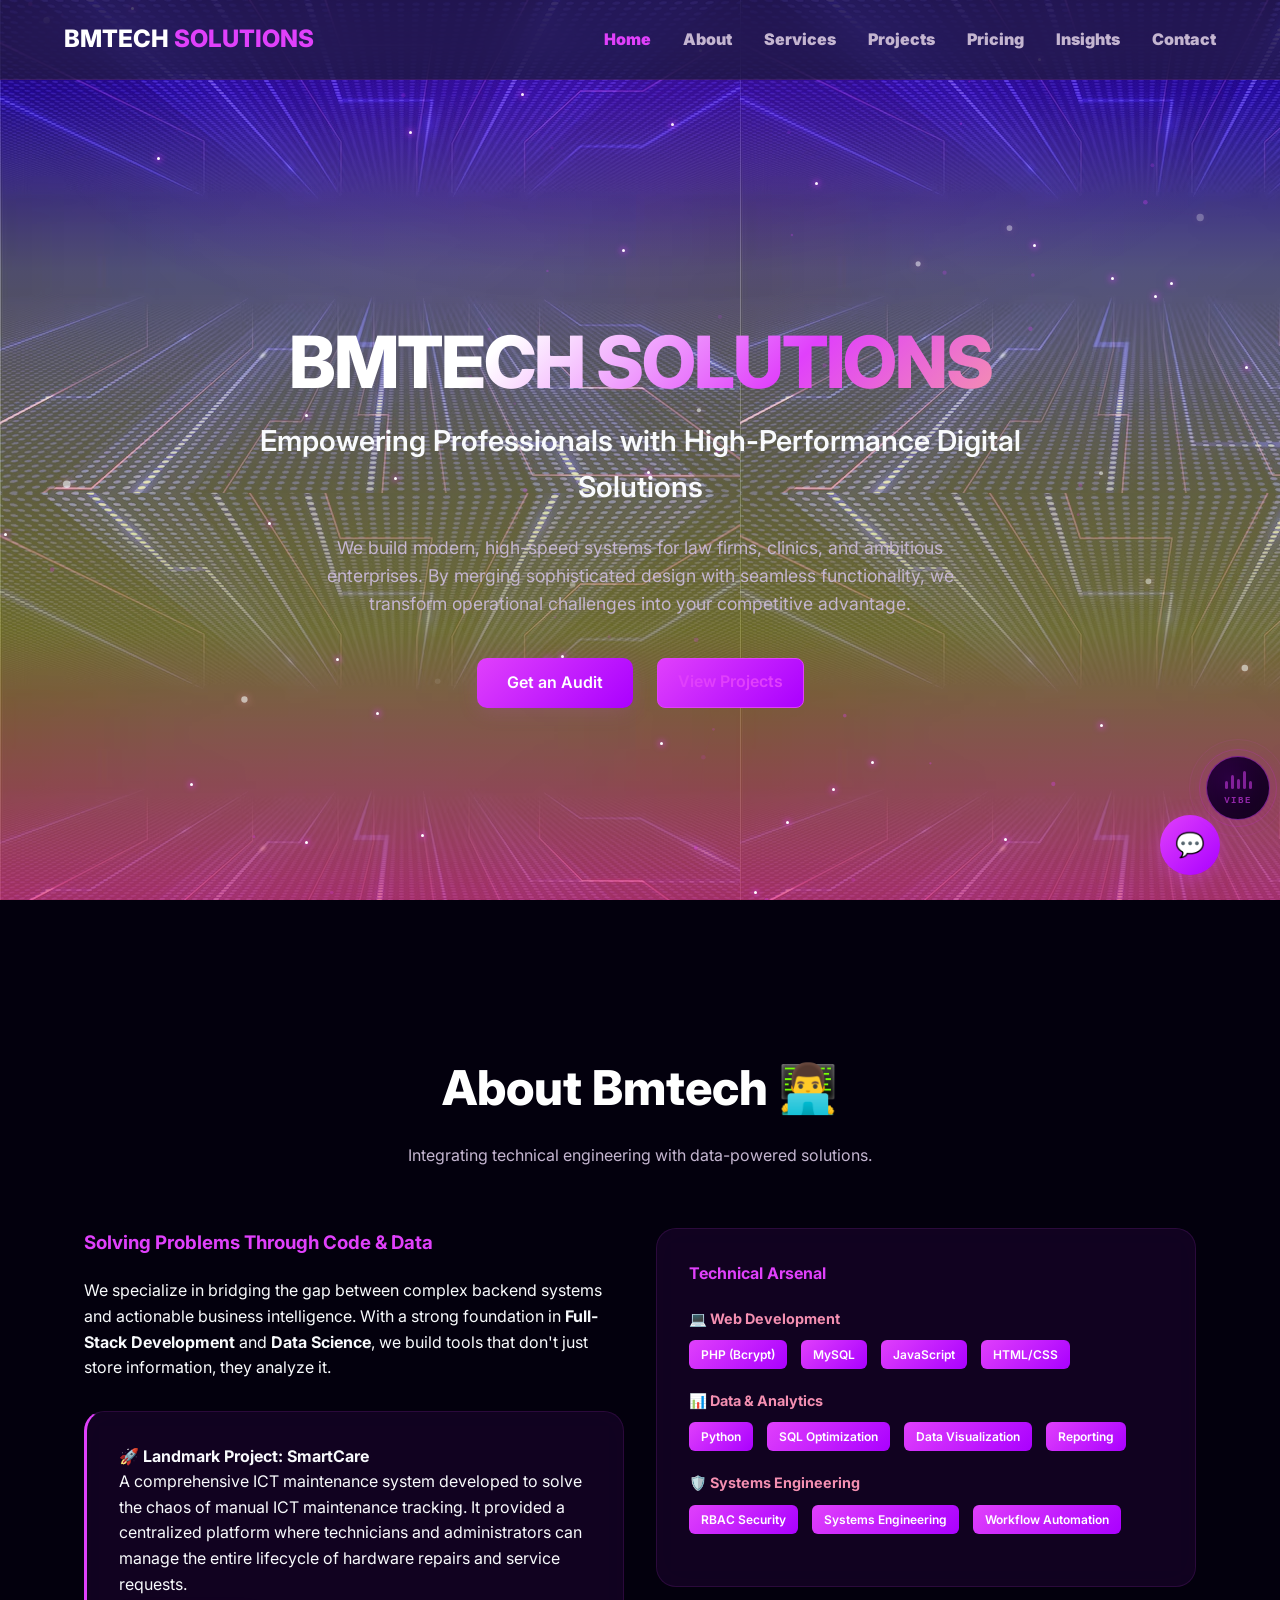
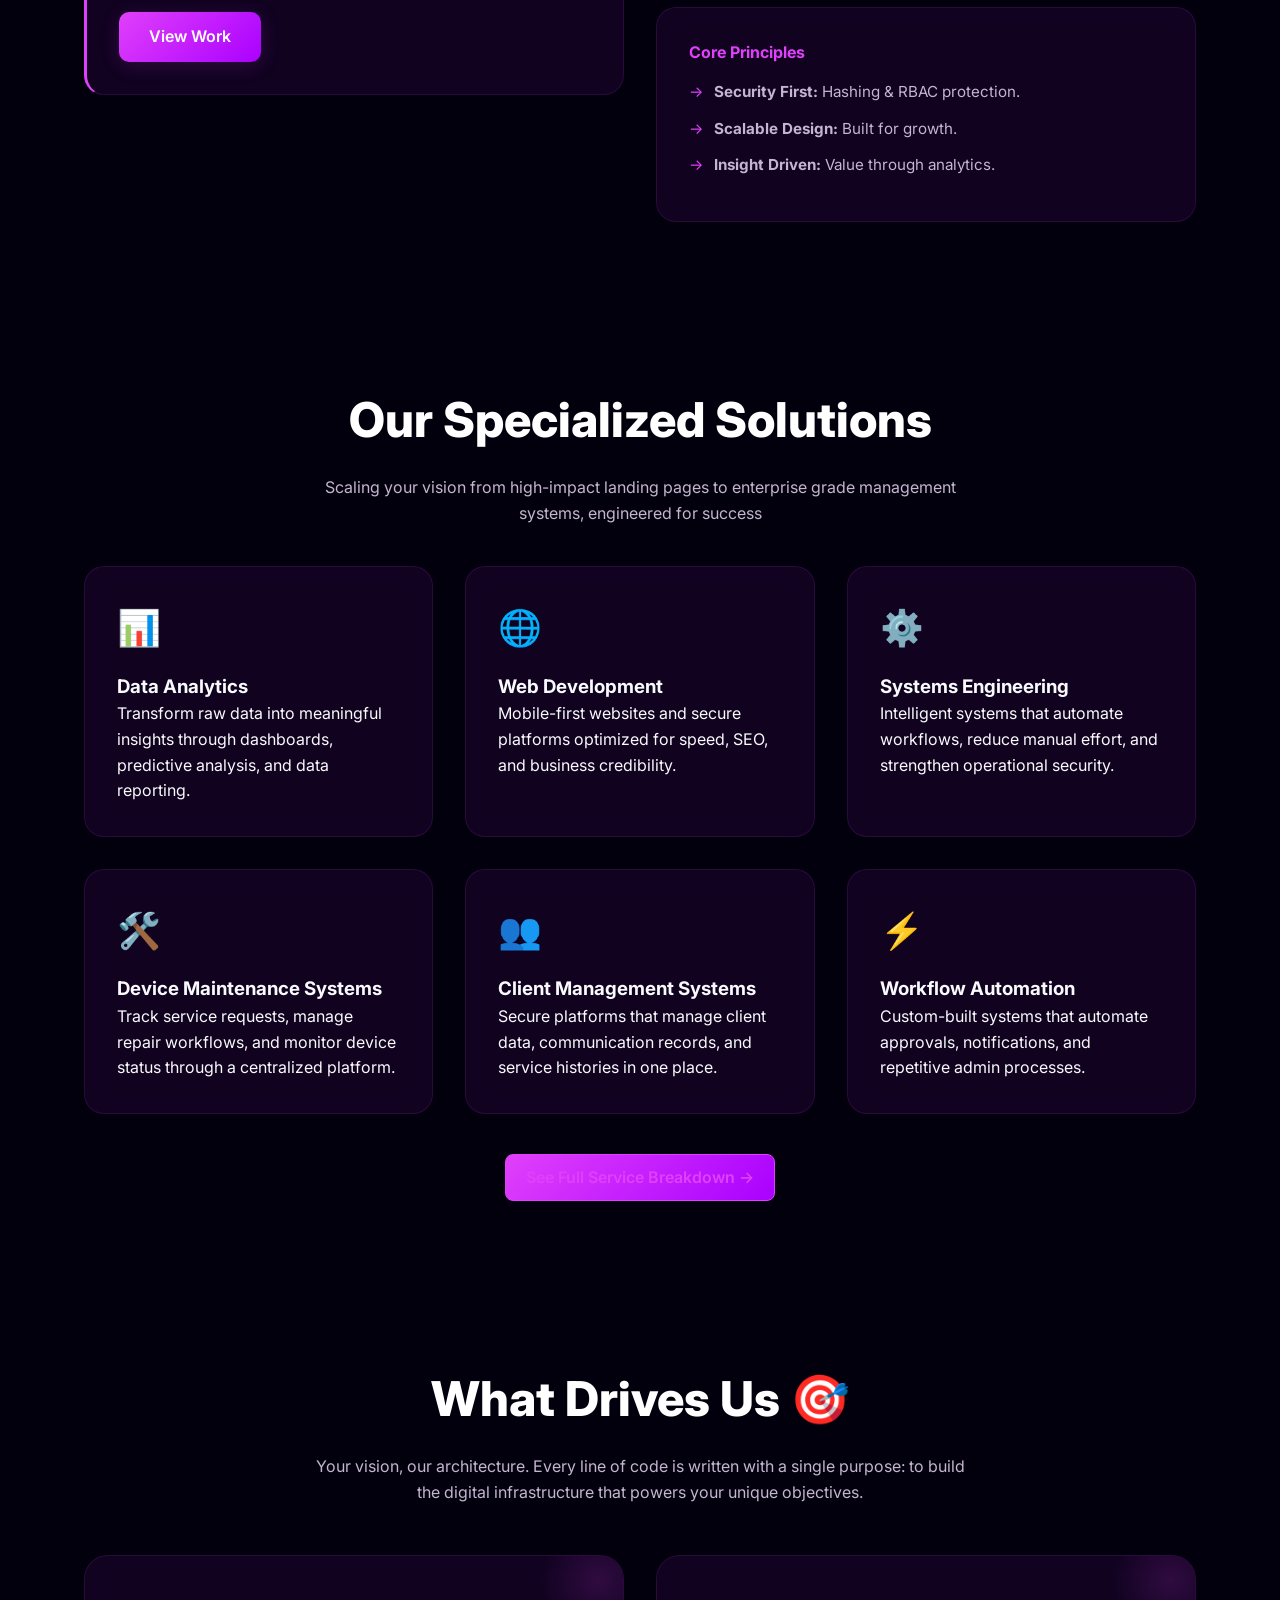
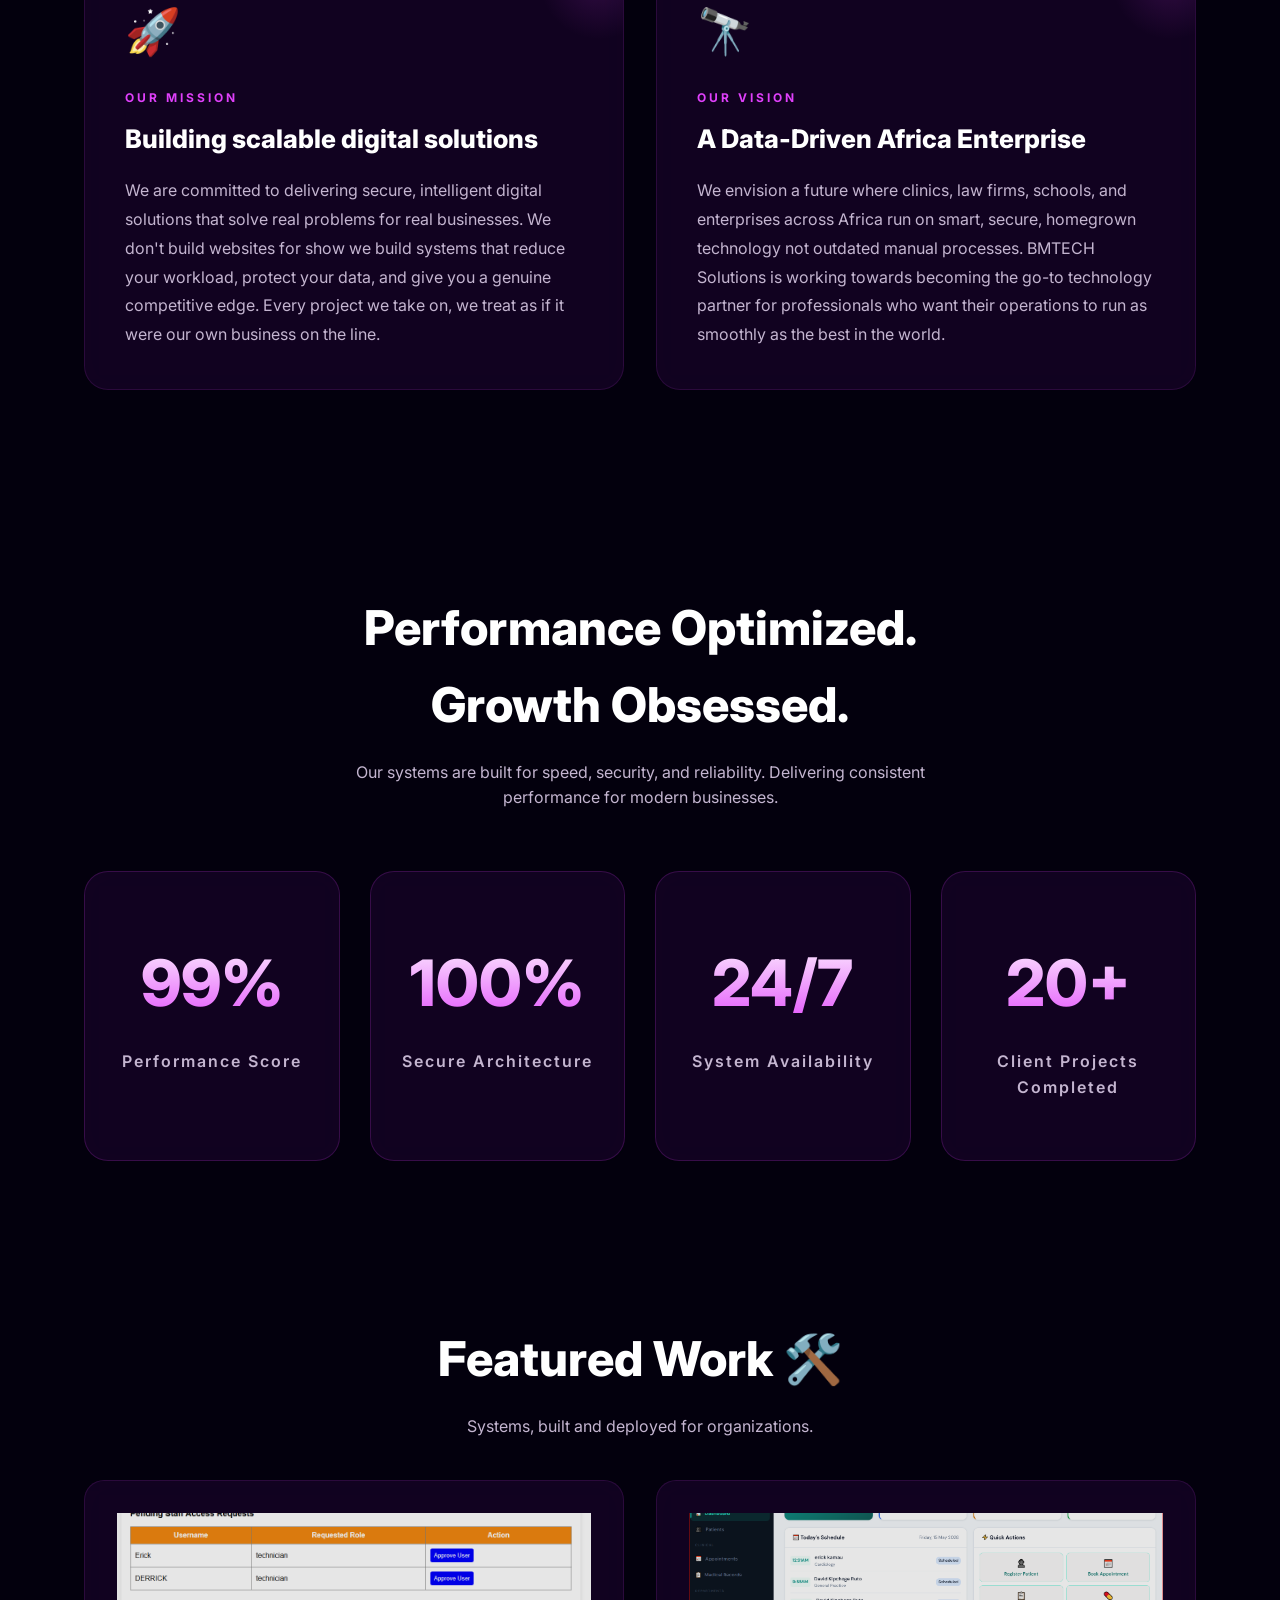
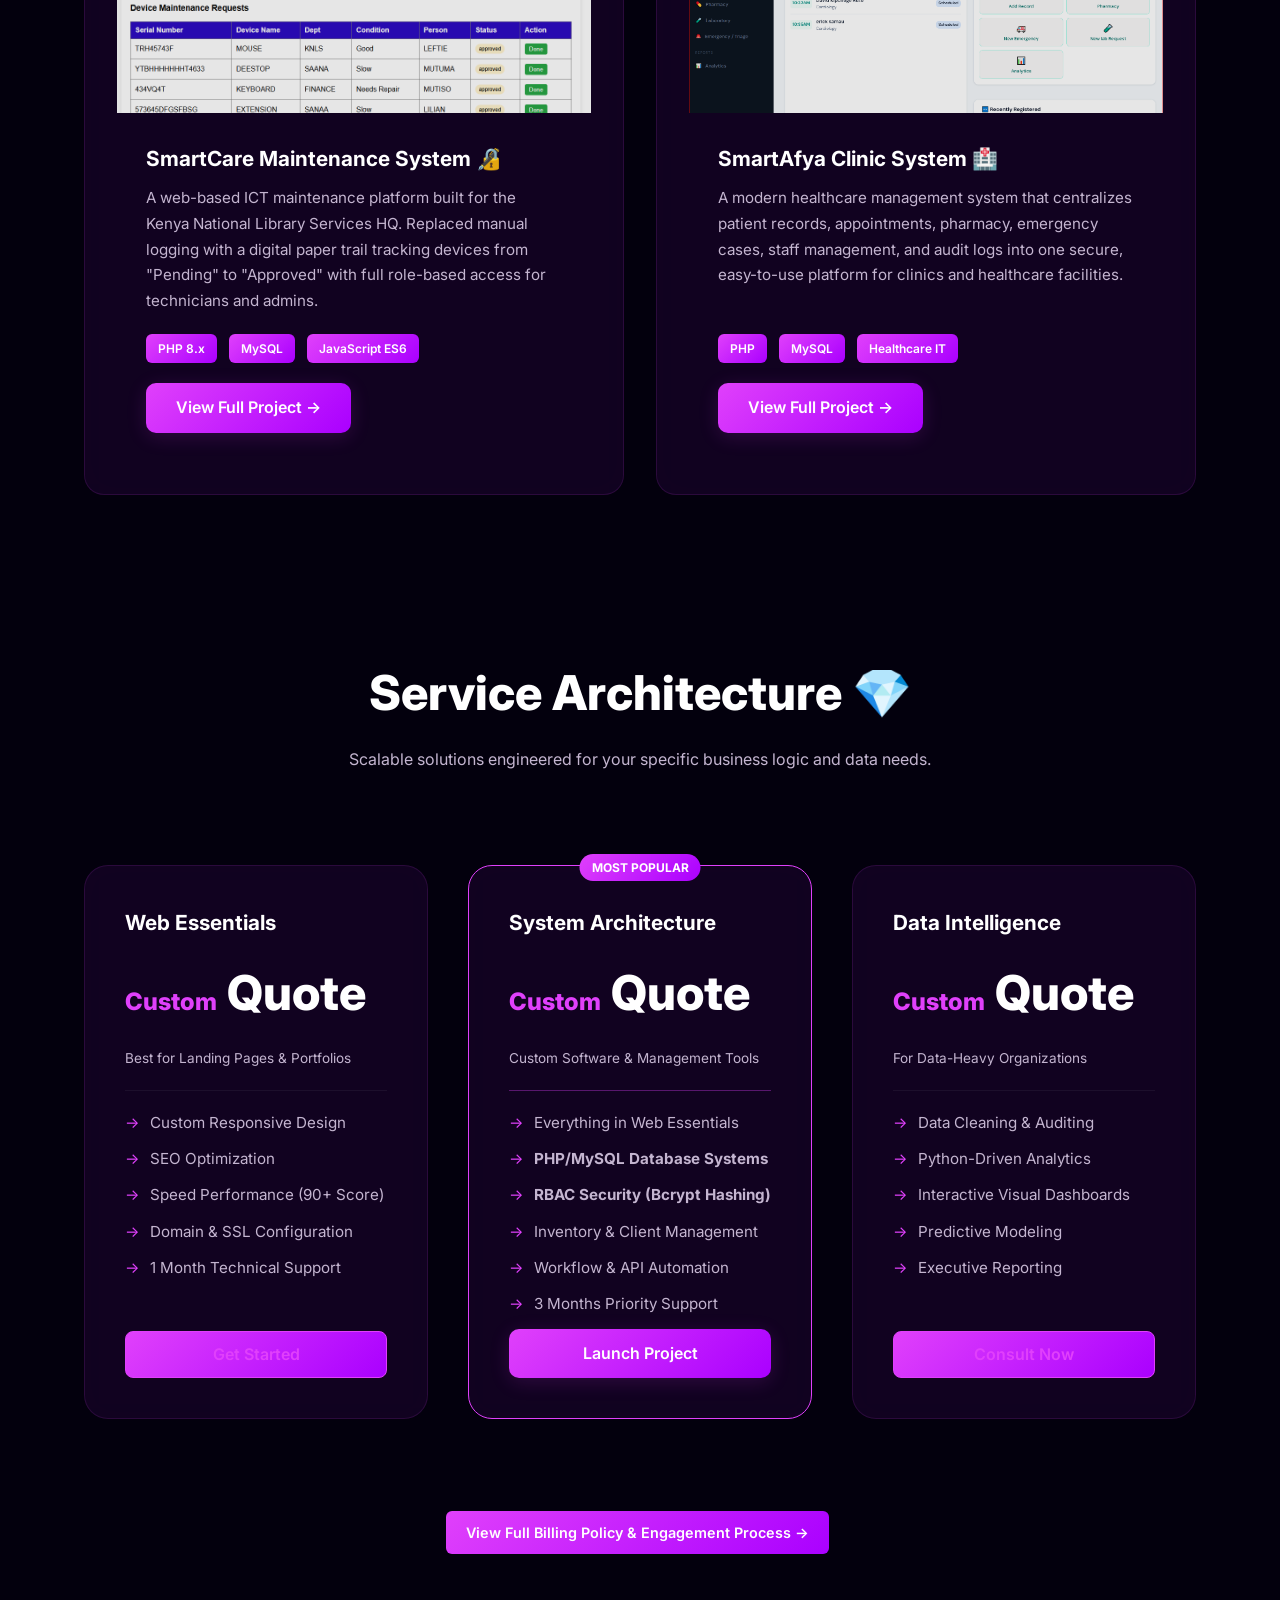
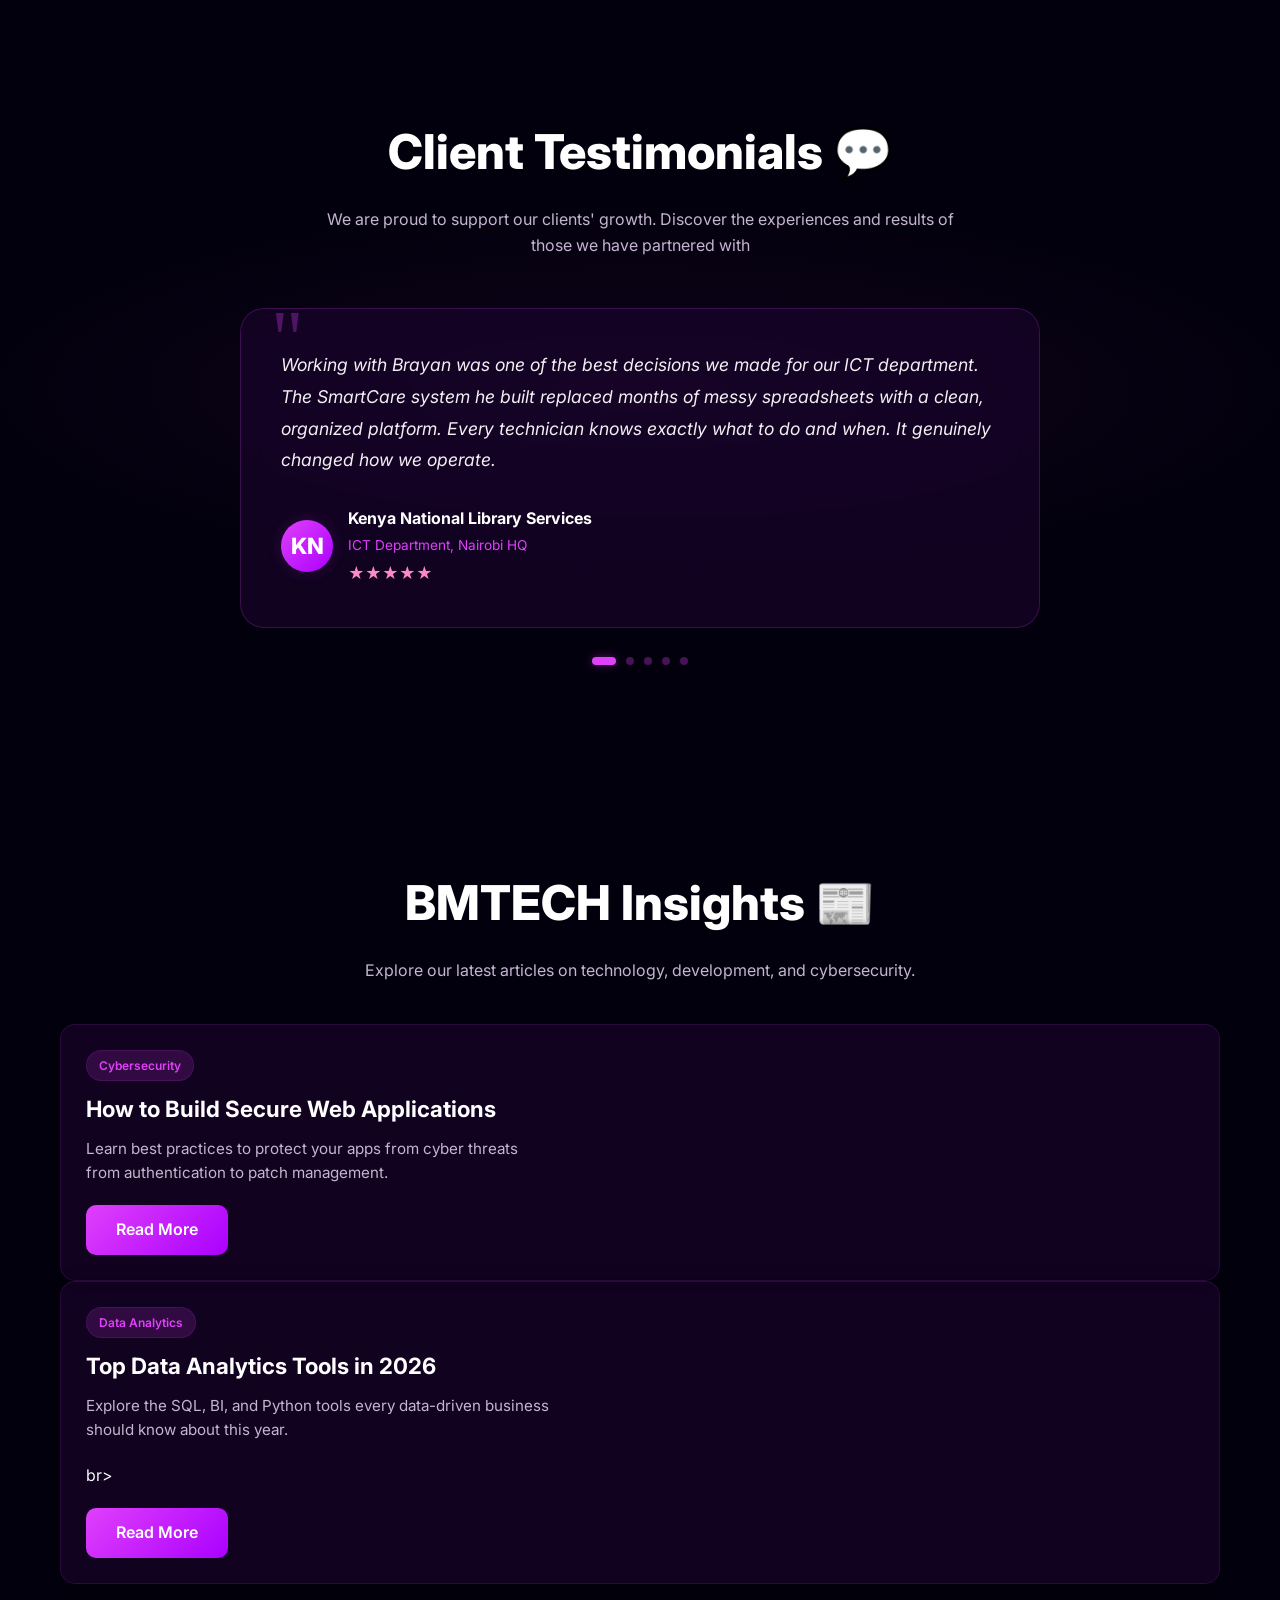
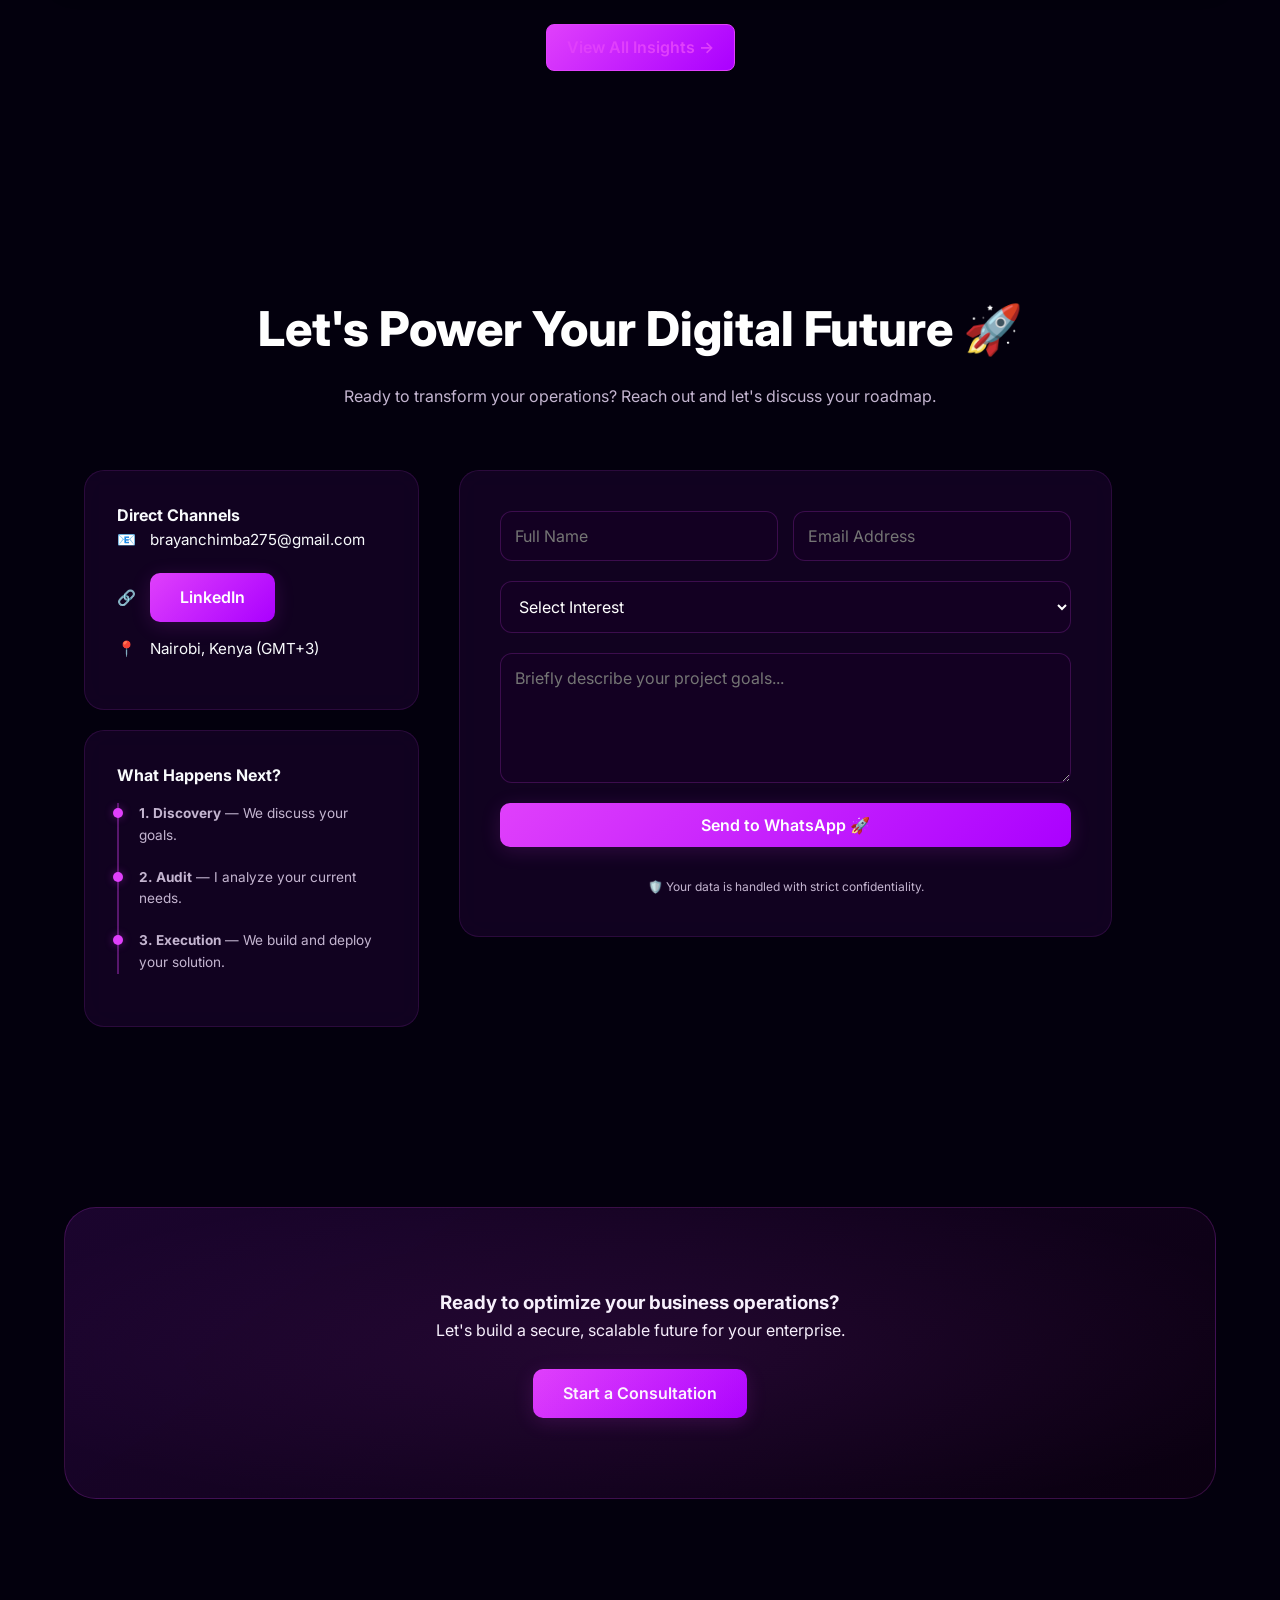
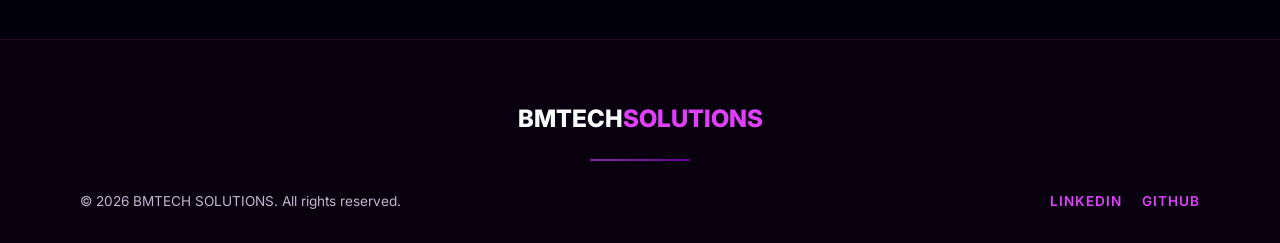
==== commit e3a15484: "new site" ====
--- a/Index.html
+++ b/Index.html
@@ -3,9 +3,22 @@
 <head>
 <meta charset="UTF-8">
 <meta name="viewport" content="width=device-width, initial-scale=1.0">
-
 <title>BMTECH SOLUTIONS</title>
-<meta name="description" content="BMTECH Solutions builds secure systems, web applications, and data analytics solutions.">
+<meta name="description" content="BMTECH Solutions builds secure systems,
+ web applications, and data analytics solutions.">
+
+<!-- Google Analytics (GA4) -->
+<script async src="https://www.googletagmanager.com/gtag/js?id=G-Q84KW3LENC"></script>
+<script>
+  window.dataLayer = window.dataLayer || [];
+  function gtag(){dataLayer.push(arguments);}
+  gtag('js', new Date());
+  gtag('config', 'G-Q84KW3LENC');
+</script>
+
+<link rel="preconnect" href="https://fonts.googleapis.com">
+<link rel="preconnect" href="https://fonts.gstatic.com" crossorigin>
+<link href="https://fonts.googleapis.com/css2?family=Space+Grotesk:wght@400;600;700;800&family=Inter:wght@400;500;600&display=swap" rel="stylesheet">
 
 <link rel="stylesheet" href="assets/style.css">
 </head>
@@ -15,7 +28,7 @@
 <!-- NAVIGATION -->
 <header class="navbar">
     <div class="logo">
-        <a href="index.html">BMTECH <span>SOLUTIONS</span></a>
+        <a href="#home">BMTECH <span>SOLUTIONS</span></a>
     </div>
 
     <div class="hamburger" id="hamburger">
@@ -25,139 +38,577 @@
     </div>
 
     <ul class="nav-links" id="navLinks">
-        <li><a href="index.html">Home</a></li>
-        <li><a href="about.html">About</a></li>
-        <li><a href="services.html">Services</a></li>
-        <li><a href="project.html">Projects</a></li>
-        <li><a href="pricing.html">Pricing</a></li>
-        <li><a href="blog.html">Insights</a></li>
-        <li><a href="contact.html">Contact</a></li>
+        <li><a href="#home">Home</a></li>
+        <li><a href="#about">About</a></li>
+        <li><a href="#services">Services</a></li>
+        <li><a href="#projects">Projects</a></li>
+        <li><a href="#pricing">Pricing</a></li>
+        <li><a href="#insights">Insights</a></li>
+        <li><a href="#contact">Contact</a></li>
     </ul>
 </header>
 
-<!-- HERO SECTION -->
-<section class="hero-section">
+
+<!-- ═══════════ HOME / HERO ═══════════ -->
+<section class="hero-section" id="home">
     <div class="container hero-content">
         <h1>BMTECH SOLUTIONS</h1>
-
-        <h2>
-        Empowering Professionals with High-Performance Digital Solutions
-        </h2>
-
+        <h2>Empowering Professionals with High-Performance Digital Solutions</h2>
         <p>
-        We build modern, high-speed systems for law firms, clinics, and ambitious enterprises.
-        By merging sophisticated design with seamless functionality, we transform operational
-        challenges into your competitive advantage.
+            We build modern, high-speed systems for law firms, clinics, and ambitious enterprises.
+            By merging sophisticated design with seamless functionality, we transform operational
+            challenges into your competitive advantage.
         </p>
-
         <div class="cta-buttons">
-             <a href="contact.html" class="btn btn-primary">Get an Audit</a>
-            <a href="project.html" class="btn btn-secondary">View Projects</a>
-           
-        </div>
-    </div>
-</section>
-
-
-<!-- SERVICES -->
+            <a href="#contact" class="btn btn-primary">Get an Audit</a>
+            <a href="#projects" class="btn btn-secondary">View Projects</a>
+        </div>
+    </div>
+</section>
+
+
+<!-- ═══════════ ABOUT ═══════════ -->
+<section class="section about-section" id="about">
+    <div class="container">
+        <div style="text-align:center; margin-bottom:60px;">
+            <h2 class="section-title">About Bmtech 👨‍💻</h2>
+            <p class="section-subtitle">Integrating technical engineering with data-powered solutions.</p>
+        </div>
+
+        <div class="about-grid-wrapper">
+            <div class="about-text">
+                <h3 style="color:var(--primary); margin-bottom:20px;">Solving Problems Through Code &amp; Data</h3>
+                <p>We specialize in bridging the gap between complex backend systems and actionable business intelligence.
+                    With a strong foundation in <b>Full-Stack Development</b> and <b>Data Science</b>,
+                    we build tools that don't just store information, they analyze it.</p>
+
+                <div class="card highlight-card" style="margin-top:30px;">
+                    <h4>🚀 Landmark Project: SmartCare</h4>
+                    <p>A comprehensive ICT maintenance system developed to solve the chaos of manual ICT maintenance tracking.
+                       It provided a centralized platform where technicians and administrators can manage the entire
+                       lifecycle of hardware repairs and service requests.</p>
+                    <a href="#projects" class="btn btn-primary" style="margin-top:15px; display:inline-block;">View Work</a>
+                </div>
+            </div>
+
+            <div class="about-stats">
+                <div class="card arsenal-card">
+                    <h4 style="color:var(--primary); margin-bottom:20px;">Technical Arsenal</h4>
+
+                    <div class="skill-category">
+                        <h5>💻 Web Development</h5>
+                        <div class="tags">
+                            <span class="tag">PHP (Bcrypt)</span>
+                            <span class="tag">MySQL</span>
+                            <span class="tag">JavaScript</span>
+                            <span class="tag">HTML/CSS</span>
+                        </div>
+                    </div>
+
+                    <div class="skill-category">
+                        <h5>📊 Data &amp; Analytics</h5>
+                        <div class="tags">
+                            <span class="tag">Python</span>
+                            <span class="tag">SQL Optimization</span>
+                            <span class="tag">Data Visualization</span>
+                            <span class="tag">Reporting</span>
+                        </div>
+                    </div>
+
+                    <div class="skill-category">
+                        <h5>🛡️ Systems Engineering</h5>
+                        <div class="tags">
+                            <span class="tag">RBAC Security</span>
+                            <span class="tag">Systems Engineering</span>
+                            <span class="tag">Workflow Automation</span>
+                        </div>
+                    </div>
+                </div>
+
+                <div class="card principles-card" style="margin-top:20px;">
+                    <h4 style="color:var(--primary); margin-bottom:15px;">Core Principles</h4>
+                    <ul class="feature-list">
+                        <li><b>Security First:</b> Hashing &amp; RBAC protection.</li>
+                        <li><b>Scalable Design:</b> Built for growth.</li>
+                        <li><b>Insight Driven:</b> Value through analytics.</li>
+                    </ul>
+                </div>
+            </div>
+        </div>
+    </div>
+</section>
+
+
+<!-- ═══════════ SERVICES ═══════════ -->
 <section id="services" class="section">
     <div class="container">
-
-        <h2 class="section-title">Our Specialized Solutions</h2>
-
+        <div style="text-align:center; margin-bottom:10px;">
+            <h2 class="section-title">Our Specialized Solutions</h2>
+            <p class="section-subtitle">Scaling your vision from high-impact landing pages to enterprise grade management systems, engineered for success</p>
+        </div>
         <div class="cards">
-
             <div class="card">
                 <div class="card-icon">📊</div>
                 <h3>Data Analytics</h3>
-                <p>
-                Transform raw data into meaningful insights through dashboards,
-                predictive analysis, and data reporting.
-                </p>
-            </div>
-
+                <p>Transform raw data into meaningful insights through dashboards, predictive analysis, and data reporting.</p>
+            </div>
             <div class="card">
                 <div class="card-icon">🌐</div>
                 <h3>Web Development</h3>
-                <p>
-                Mobile-first websites and secure platforms optimized for speed,
-                SEO, and business credibility.
-                </p>
-            </div>
-
+                <p>Mobile-first websites and secure platforms optimized for speed, SEO, and business credibility.</p>
+            </div>
             <div class="card">
                 <div class="card-icon">⚙️</div>
                 <h3>Systems Engineering</h3>
+                <p>Intelligent systems that automate workflows, reduce manual effort, and strengthen operational security.</p>
+            </div>
+            <div class="card">
+                <div class="card-icon">🛠️</div>
+                <h3>Device Maintenance Systems</h3>
+                <p>Track service requests, manage repair workflows, and monitor device status through a centralized platform.</p>
+            </div>
+            <div class="card">
+                <div class="card-icon">👥</div>
+                <h3>Client Management Systems</h3>
+                <p>Secure platforms that manage client data, communication records, and service histories in one place.</p>
+            </div>
+            <div class="card">
+                <div class="card-icon">⚡</div>
+                <h3>Workflow Automation</h3>
+                <p>Custom-built systems that automate approvals, notifications, and repetitive admin processes.</p>
+            </div>
+        </div>
+        <div style="text-align:center; margin-top:40px;">
+            <a href="services.html" class="btn btn-secondary">See Full Service Breakdown →</a>
+        </div>
+    </div>
+</section>
+
+
+<!-- ═══════════ MISSION & VISION ═══════════ -->
+<section class="mission-vision-section section">
+    <div class="container">
+        <div style="text-align:center; margin-bottom:10px;">
+            <h2 class="section-title">What Drives Us 🎯</h2>
+            <p class="section-subtitle">Your vision, our architecture. Every line of code is written with a single purpose:
+                 to build the digital infrastructure that powers your unique objectives.</p>
+        </div>
+
+        <div class="mv-grid">
+            <div class="mv-card">
+                <span class="mv-icon">🚀</span>
+                <span class="mv-label">Our Mission</span>
+                <h3>Building scalable digital solutions</h3>
                 <p>
-                Intelligent systems that automate workflows, reduce manual effort,
-                and strengthen operational security.
+                    We are committed to delivering secure, intelligent digital solutions that solve real problems
+                    for real businesses. We don't build websites for show  we build systems that reduce your
+                    workload, protect your data, and give you a genuine competitive edge. Every project we take on,
+                    we treat as if it were our own business on the line.
                 </p>
             </div>
 
-        </div>
-
-    </div>
-</section>
-
-
-<!-- PERFORMANCE -->
+            <div class="mv-card">
+                <span class="mv-icon">🔭</span>
+                <span class="mv-label">Our Vision</span>
+                <h3>A Data-Driven Africa Enterprise</h3>
+                <p>
+                    We envision a future where clinics, law firms, schools, and enterprises across Africa run on
+                    smart, secure, homegrown technology  not outdated manual processes. BMTECH Solutions is working
+                    towards becoming the go-to technology partner for professionals who want their operations to
+                    run as smoothly as the best in the world.
+                </p>
+            </div>
+        </div>
+    </div>
+</section>
+
+
+<!-- ═══════════ PERFORMANCE STATS ═══════════ -->
 <section class="performance-stats section">
-
-<div class="container">
-
-<div class="performance-header">
-<h1 class="section-title">Performance Optimized. Growth Obsessed.</h1>
-
-<p class="section-subtitle">
-Our systems are built for speed, security, and reliability,delivering
-consistent performance for modern businesses.
-</p>
-</div>
-
-<div class="stats-grid">
-
-<div class="stat-card">
-<h2>99%</h2>
-<p>performance Score</p>
-</div>
-
-<div class="stat-card">
-<h2>100%</h2>
-<p>Secure Architecture</p>
-</div>
-
-<div class="stat-card">
-<h2>24/7</h2>
-<p>System Availability</p>
-</div>
-
-</div>
-
-</div>
-
-</section>
-
-
-<!-- CTA -->
+    <div class="container">
+        <div class="performance-header">
+            <h2 class="section-title">Performance Optimized. Growth Obsessed.</h2>
+            <p class="section-subtitle">
+                Our systems are built for speed, security, and reliability. Delivering
+                consistent performance for modern businesses.
+            </p>
+        </div>
+        <div class="stats-grid">
+            <div class="stat-card">
+                <h2>99%</h2>
+                <p>Performance Score</p>
+            </div>
+            <div class="stat-card">
+                <h2>100%</h2>
+                <p>Secure Architecture</p>
+            </div>
+            <div class="stat-card">
+                <h2>24/7</h2>
+                <p>System Availability</p>
+            </div>
+            <div class="stat-card">
+                <h2>20+</h2>
+                <p>Client Projects Completed</p>
+            </div>
+        </div>
+    </div>
+</section>
+
+
+<!-- ═══════════ PROJECTS (summary cards) ═══════════ -->
+<section class="section" id="projects">
+    <div class="container">
+        <div style="text-align:center; margin-bottom:10px;">
+            <h2 class="section-title">Featured Work 🛠️</h2>
+            <p class="section-subtitle">Systems, built and deployed for organizations.</p>
+        </div>
+
+        <div class="project-summary-grid">
+
+            <div class="project-summary-card card">
+                <img src="assets/images/admindashboard.png" alt="SmartCare Maintenance System" class="project-summary-thumb">
+                <div class="project-summary-body">
+                    <h3>SmartCare Maintenance System 🔏</h3>
+                    <p>
+                        A web-based ICT maintenance platform built for the Kenya National Library Services HQ.
+                        Replaced manual logging with a digital paper trail  tracking devices from
+                        "Pending" to "Approved" with full role-based access for technicians and admins.
+                    </p>
+                    <div class="project-summary-tags">
+                        <span class="tag">PHP 8.x</span>
+                        <span class="tag">MySQL</span>
+                        <span class="tag">JavaScript ES6</span>
+                    </div>
+                    <a href="project.html" class="btn btn-primary" style="align-self:flex-start;">View Full Project →</a>
+                </div>
+            </div>
+
+            <div class="project-summary-card card">
+                <img src="assets/images/clinic-dashborad.PNG" alt="SmartAfya Clinic System" class="project-summary-thumb">
+                <div class="project-summary-body">
+                    <h3>SmartAfya Clinic System 🏥</h3>
+                    <p>
+                        A modern healthcare management system that centralizes patient records, appointments,
+                        pharmacy, emergency cases, staff management, and audit logs into one secure,
+                        easy-to-use platform for clinics and healthcare facilities.
+                    </p>
+                    <div class="project-summary-tags">
+                        <span class="tag">PHP</span>
+                        <span class="tag">MySQL</span>
+                        <span class="tag">Healthcare IT</span>
+                    </div>
+                    <a href="project.html" class="btn btn-primary" style="align-self:flex-start;">View Full Project →</a>
+                </div>
+            </div>
+
+        </div>
+    </div>
+</section>
+
+
+<!-- ═══════════ PRICING ═══════════ -->
+<section class="section pricing-page" id="pricing">
+    <div class="container">
+        <div style="text-align:center; margin-bottom:60px;">
+            <h2 class="section-title">Service Architecture 💎</h2>
+            <p class="section-subtitle">Scalable solutions engineered for your specific business logic and data needs.</p>
+        </div>
+
+        <div class="cards pricing-grid">
+            <div class="card pricing-card">
+                <div class="pricing-header">
+                    <h4>Web Essentials</h4>
+                    <div class="price"><span>Custom</span> Quote</div>
+                    <p class="price-sub">Best for Landing Pages &amp; Portfolios</p>
+                </div>
+                <hr style="border:0; border-top:1px solid rgba(255,255,255,0.05); margin:20px 0;">
+                <ul class="feature-list">
+                    <li>Custom Responsive Design</li>
+                    <li>SEO Optimization</li>
+                    <li>Speed Performance (90+ Score)</li>
+                    <li>Domain &amp; SSL Configuration</li>
+                    <li>1 Month Technical Support</li>
+                </ul>
+                <a href="#contact" class="btn btn-secondary" style="width:100%; text-align:center; margin-top:auto; display:block;">Get Started</a>
+            </div>
+
+            <div class="card pricing-card featured-plan">
+                <div class="pricing-header">
+                    <span class="plan-badge">Most Popular</span>
+                    <h4>System Architecture</h4>
+                    <div class="price"><span>Custom</span> Quote</div>
+                    <p class="price-sub">Custom Software &amp; Management Tools</p>
+                </div>
+                <hr style="border:0; border-top:1px solid var(--primary-glow); margin:20px 0;">
+                <ul class="feature-list">
+                    <li>Everything in Web Essentials</li>
+                    <li><strong>PHP/MySQL Database Systems</strong></li>
+                    <li><strong>RBAC Security (Bcrypt Hashing)</strong></li>
+                    <li>Inventory &amp; Client Management</li>
+                    <li>Workflow &amp; API Automation</li>
+                    <li>3 Months Priority Support</li>
+                </ul>
+                <a href="#contact" class="btn btn-primary" style="width:100%; text-align:center; margin-top:auto; display:block;">Launch Project</a>
+            </div>
+
+            <div class="card pricing-card">
+                <div class="pricing-header">
+                    <h4>Data Intelligence</h4>
+                    <div class="price"><span>Custom</span> Quote</div>
+                    <p class="price-sub">For Data-Heavy Organizations</p>
+                </div>
+                <hr style="border:0; border-top:1px solid rgba(255,255,255,0.05); margin:20px 0;">
+                <ul class="feature-list">
+                    <li>Data Cleaning &amp; Auditing</li>
+                    <li>Python-Driven Analytics</li>
+                    <li>Interactive Visual Dashboards</li>
+                    <li>Predictive Modeling</li>
+                    <li>Executive Reporting</li>
+                </ul>
+                <a href="#contact" class="btn btn-secondary" style="width:100%; text-align:center; margin-top:auto; display:block;">Consult Now</a>
+            </div>
+        </div>
+
+        <div style="margin-top:60px; text-align:center;">
+            <a href="pricing.html" class="btn-primary-link">
+                <span class="tag" style="font-size:0.9rem; padding:10px 20px;">View Full Billing Policy & Engagement Process →</span>
+            </a>
+        </div>
+    </div>
+</section>
+
+
+<!-- ═══════════ TESTIMONIALS ═══════════ -->
+<section class="testimonials-section section">
+    <div class="container">
+        <div style="text-align:center; margin-bottom:50px;">
+            <h2 class="section-title">Client Testimonials 💬</h2>
+            <p class="section-subtitle">We are proud to support our clients' growth.
+                 Discover the experiences and results of those we have partnered with</p>
+        </div>
+
+        <div class="testimonial-carousel" id="testimonialCarousel">
+
+            <div class="testimonial-slide active">
+                <div class="testimonial-card">
+                    <p class="testimonial-text">
+                        Working with Brayan was one of the best decisions we made for our ICT department.
+                        The SmartCare system he built replaced months of messy spreadsheets with a clean,
+                        organized platform. Every technician knows exactly what to do and when. It genuinely
+                        changed how we operate.
+                    </p>
+                    <div class="testimonial-author">
+                        <div class="author-avatar">KN</div>
+                        <div class="author-info">
+                            <strong>Kenya National Library Services</strong>
+                            <span>ICT Department, Nairobi HQ</span>
+                            <div class="testimonial-stars">★★★★★</div>
+                        </div>
+                    </div>
+                </div>
+            </div>  
+
+            <div class="testimonial-slide">
+                <div class="testimonial-card">
+                    <p class="testimonial-text">
+                        I needed a professional portfolio website that could stand on its own and represent
+                        my brand the right way. BMTECH delivered something that looks better than anything
+                        I could have imagined. Clean, fast, and clients have actually commented on it
+                        during meetings. That's the best feedback I can give.
+                    </p>
+                    <div class="testimonial-author">
+                        <div class="author-avatar">AM</div>
+                        <div class="author-info">
+                            <strong>Amira Mwangi</strong>
+                            <span>Independent Legal Consultant, Nairobi</span>
+                            <div class="testimonial-stars">★★★★★</div>
+                        </div>
+                    </div>
+                </div>
+            </div>
+             
+
+            <div class="testimonial-slide">
+                <div class="testimonial-card">
+                    <p class="testimonial-text">
+                        The data analysis report BMTECH produced for us revealed patterns in our sales data
+                        we had been completely blind to for two years. Within one quarter of acting on those
+                        insights, we had measurably improved our stock management. The work was thorough,
+                        clearly presented, and genuinely useful.
+                    </p>
+                    <div class="testimonial-author">
+                        <div class="author-avatar">TO</div>
+                        <div class="author-info">
+                            <strong>Thomas Otieno</strong>
+                            <span>Operations Manager, Retail Distribution Co.</span>
+                            <div class="testimonial-stars">★★★★★</div>
+                        </div>
+                    </div>
+                </div>
+            </div>
+        
+
+            <div class="testimonial-slide">
+                <div class="testimonial-card">
+                    <p class="testimonial-text">
+                        We had tried two other developers before BMTECH and both times we got something
+                        half-finished. Brayan was different, he asked the right questions upfront, kept us
+                        updated throughout, and delivered a clinic management system that our staff actually
+                        enjoy using. The patient record module alone has saved us hours every week.
+                    </p>
+                    <div class="testimonial-author">
+                        <div class="author-avatar">SC</div>
+                        <div class="author-info">
+                            <strong>Dr. Sarah Chege</strong>
+                            <span>Director, Community Health Clinic</span>
+                            <div class="testimonial-stars">★★★★★</div>
+                        </div>
+                    </div>
+                </div>
+            </div>
+
+
+            <div class="testimonial-slide">
+                <div class="testimonial-card">
+                    <p class="testimonial-text">
+                        BMTECH's workflow automation system has been a game-changer for our law firm. It has
+                        streamlined our case management and reduced the time we spend on administrative tasks
+                        by at least 30%. The system is intuitive, secure, and has made a noticeable difference
+                        in our day-to-day operations.
+                    </p>
+                    <div class="testimonial-author">
+                        <div class="author-avatar">JL</div>
+                        <div class="author-info">
+                            <strong>Jane Lumumba</strong>
+                            <span>Senior Partner, Lumumba &amp; Associates</span>
+                            <div class="testimonial-stars">★★★★★</div>
+                        </div>
+                    </div>
+                </div>
+            </div>
+
+
+        </div>
+
+        <!-- Navigation dots -->
+        <div class="testimonial-dots" id="testimonialDots">
+            <button class="t-dot active" data-index="0" aria-label="Testimonial 1"></button>
+            <button class="t-dot" data-index="1" aria-label="Testimonial 2"></button>
+            <button class="t-dot" data-index="2" aria-label="Testimonial 3"></button>
+            <button class="t-dot" data-index="3" aria-label="Testimonial 4"></button>
+            <button class="t-dot" data-index="4" aria-label="Testimonial 5"></button>   
+        </div>
+    </div>
+</section>
+
+
+<!-- ═══════════ INSIGHTS (blog preview) ═══════════ -->
+<section class="blog-section section" id="insights">
+    <div class="container">
+        <h2 class="section-title">BMTECH Insights 📰</h2>
+        <p class="section-subtitle">Explore our latest articles on technology, development, and cybersecurity.</p>
+
+        <div class="blog-card">
+                <span class="category">Cybersecurity</span>
+                <h3>How to Build Secure Web Applications</h3>
+                <p>Learn best practices to protect your apps from cyber threats <br>from authentication to patch management. </br></p>
+                <a href="post1.html" class="btn">Read More</a>
+            </div>
+            <div class="blog-card">
+                <span class="category">Data Analytics</span>
+                <h3>Top Data Analytics Tools in 2026</h3>
+                <p>Explore the SQL, BI, and Python tools every data-driven business <br>should know about this year. </p>br></p>
+                <a href="post2.html" class="btn">Read More</a>
+            </div>
+        </div>
+
+        <div style="text-align:center; margin-top:40px;">
+            <a href="blog.html" class="btn btn-secondary">View All Insights →</a>
+        </div>
+    </div>
+</section>
+
+
+<!-- ═══════════ CONTACT ═══════════ -->
+<section class="section contact-section" id="contact">
+    <div class="container">
+
+        <div style="text-align:center; margin-bottom:60px;">
+            <h2 class="section-title">Let's Power Your Digital Future 🚀</h2>
+            <p class="section-subtitle">Ready to transform your operations? Reach out and let's discuss your roadmap.</p>
+        </div>
+
+        <div class="contact-grid-wrapper">
+
+            <div class="contact-sidebar">
+                <div class="card info-card">
+                    <h4>Direct Channels</h4>
+                    <ul class="contact-list">
+                        <li><span>📧</span> brayanchimba275@gmail.com</li>
+                        <li><span>🔗</span>
+                            <a href="https://linkedin.com/in/brayan-chimba" class="btn btn-primary" target="_blank" style="display:inline-block; margin-top:5px;">LinkedIn</a>
+                        </li>
+                        <li><span>📍</span> Nairobi, Kenya (GMT+3)</li>
+                    </ul>
+                </div>
+
+                <div class="card process-card" style="margin-top:20px;">
+                    <h4>What Happens Next?</h4>
+                    <div class="timeline">
+                        <div class="step"><strong>1. Discovery</strong> — We discuss your goals.</div>
+                        <div class="step"><strong>2. Audit</strong> — I analyze your current needs.</div>
+                        <div class="step"><strong>3. Execution</strong> — We build and deploy your solution.</div>
+                    </div>
+                </div>
+            </div>
+
+            <div class="contact-form-container">
+                <form id="whatsappForm" class="card glass-form">
+                    <div class="input-group">
+                        <input type="text" name="name" id="name" placeholder="Full Name" required>
+                        <input type="email" name="email" id="email" placeholder="Email Address" required>
+                    </div>
+                    <select name="service" id="service" required>
+                        <option value="" disabled selected>Select Interest</option>
+                        <option value="Web Development">Web Development</option>
+                        <option value="System Development">System Development</option>
+                        <option value="Data Analytics">Data Analytics</option>
+                        <option value="General Inquiry">General Inquiry</option>
+                    </select>
+                    <textarea name="message" id="message" placeholder="Briefly describe your project goals..." rows="5" required></textarea>
+                    <button type="submit" class="btn btn-primary" style="width:100%;">
+                        Send to WhatsApp 🚀
+                    </button>
+                    <p style="font-size:0.75rem; color:var(--text-muted); text-align:center; margin-top:10px;">
+                        🛡️ Your data is handled with strict confidentiality.
+                    </p>
+                </form>
+            </div>
+        </div>
+    </div>
+</section>
+
+
+<!-- ═══════════ CTA ═══════════ -->
 <section class="cta-footer section">
     <div class="container">
-        <div class="cta-content"> <h3>Ready to optimize your business operations?</h3>
+        <div class="cta-content">
+            <h3>Ready to optimize your business operations?</h3>
             <p>Let's build a secure, scalable future for your enterprise.</p>
-            <br> <a href="contact.html" class="btn btn-primary">Start a Consultation</a>
-        </div>
-    </div>
-</section>
+            <br>
+            <a href="#contact" class="btn btn-primary">Start a Consultation</a>
+        </div>
+    </div>
+</section>
+
+
+<!-- ═══════════ FOOTER ═══════════ -->
 <footer class="site-footer">
     <div class="container">
-        <div class="footer-logo">
-            BMTECH<span>SOLUTIONS</span>
-        </div>
-        
-
+        <div class="footer-logo">BMTECH<span>SOLUTIONS</span></div>
         <div class="footer-line"></div>
-
         <div class="footer-bottom">
-            <p>&copy;2026 BMTECH SOLUTIONS. All rights reserved.</p>
+            <p>&copy; 2026 BMTECH SOLUTIONS. All rights reserved.</p>
             <div class="social-icons">
                 <a href="https://linkedin.com/in/brayan-chimba" title="LinkedIn">LinkedIn</a>
                 <a href="https://github.com/Blessedson1468" title="GitHub">GitHub</a>
@@ -171,15 +622,66 @@
 <!-- Music Player Orb -->
 <audio id="myBeat" src="assets/images/beat.mp3" loop></audio>
 <div id="musicToggle" title="Toggle music">
-  <div class="eq-bars-wrapper">
-    <span class="eq-bar"></span>
-    <span class="eq-bar"></span>
-    <span class="eq-bar"></span>
-    <span class="eq-bar"></span>
-    <span class="eq-bar"></span>
-  </div>
-  <span class="music-label">VIBE</span>
+    <div class="eq-bars-wrapper">
+        <span class="eq-bar"></span>
+        <span class="eq-bar"></span>
+        <span class="eq-bar"></span>
+        <span class="eq-bar"></span>
+        <span class="eq-bar"></span>
+    </div>
+    <span class="music-label">VIBE</span>
 </div>
+
+<script>
+// ---- TESTIMONIAL CAROUSEL ----
+(function() {
+    const slides = document.querySelectorAll('.testimonial-slide');
+    const dots   = document.querySelectorAll('.t-dot');
+    let current  = 0;
+    let timer;
+
+    function goTo(index) {
+        slides[current].classList.remove('active');
+        dots[current].classList.remove('active');
+        current = (index + slides.length) % slides.length;
+        slides[current].classList.add('active');
+        dots[current].classList.add('active');
+    }
+
+    function next() { goTo(current + 1); }
+
+    function startAuto() {
+        timer = setInterval(next, 4500);
+    }
+
+    function resetAuto() {
+        clearInterval(timer);
+        startAuto();
+    }
+
+    dots.forEach(dot => {
+        dot.addEventListener('click', function() {
+            goTo(parseInt(this.dataset.index));
+            resetAuto();
+        });
+    });
+
+    function setCarouselHeight() {
+        const carousel = document.getElementById('testimonialCarousel');
+        let maxH = 0;
+        slides.forEach(s => {
+            s.style.position = 'relative';
+            maxH = Math.max(maxH, s.offsetHeight);
+            s.style.position = '';
+        });
+        carousel.style.minHeight = maxH + 'px';
+    }
+
+    setCarouselHeight();
+    window.addEventListener('resize', setCarouselHeight);
+    startAuto();
+})();
+</script>
 
 </body>
 </html>
--- a/assets/style.css
+++ b/assets/style.css
@@ -1,1261 +1,929 @@
 @import url('https://fonts.googleapis.com/css2?family=Inter:wght@400;600;800&display=swap');
 
-/* ---------------- ROOT VARIABLES ---------------- */
+/* ================================================
+   BMTECH SOLUTIONS — Pink & Purple Theme
+   ================================================ */
+
 *,
 *::before,
-*::after{
-box-sizing:border-box;
-}
-:root{
-    --primary:#38bdf8;
-    --primary-glow:rgba(56,189,248,0.3);
-    --bg-deep:#020617;
-    --card-bg:rgba(30,41,59,0.6);
-    --text-main:#f8fafc;
-    --text-muted:#94a3b8;
-    --transition:all .4s cubic-bezier(.23,1,.32,1);
-}
-
-/* ---------------- GLOBAL ---------------- */
-body{
-    font-family:'Inter',sans-serif;
-    margin:0;
-    color:var(--text-main);
-    background:linear-gradient(-45deg,#020617,#063970,#0c1222,#020617);
-    background-size:400% 400%;
-    animation:meshFlow 15s ease infinite;
-    line-height:1.6;
-    min-height:100vh;
-}
-
-html{
-    scroll-behavior:smooth;
-}
-
-@keyframes meshFlow{
-    0%{background-position:0% 50%;}
-    50%{background-position:100% 50%;}
-    100%{background-position:0% 50%;}
-}
-
-/* ---------------- LAYOUT ---------------- */
-.container{
-    width:100%;
-    max-width:1200px;
-    margin:auto;
-}
-
-/* ---------------- NAVBAR ---------------- */
-.navbar{
-    display:flex;
-    justify-content:space-between;
-    align-items:center;
-    padding:0 5%;
-    height:80px;
-    position:fixed;
-    width:100%;
-    top:0;
-    left:0;
-    z-index:2000;
-    box-sizing:border-box;
-    background:rgba(2,6,23,.4);
-    backdrop-filter:blur(20px);
-    border-bottom:1px solid rgba(255,255,255,.05);
-}
-
-.nav-links{
-    display:flex;
-    list-style:none;
-    gap:2rem;
-    margin:0;
-    padding:0;
-}
-
-.nav-links a{
-    text-decoration:white;
-    color:var(--text-main);
-    font-weight:400;
-    font-size:.95rem;
-    transition:var(--transition);
-}
-
-.nav-links a:hover{
-    color:var(--primary);
-}
-
-.logo{
-    font-size:1.5rem;
-    font-weight:800;
-}
-
-.logo span{
-    color:var(--primary);
-}
-
-.logo a{
-    text-decoration:none;
-    color:#fff;
-}
-
-/* ---------------- HERO ---------------- */
-.hero-section{
-    min-height:90vh;
-    display:flex;
-    align-items:center;
-    justify-content:center;
-    text-align:center;
-    padding:140px 5% 10px;
-    margin-top:80px;
-}
-
-.hero-content{
-    max-width:850px;
-    display:flex;
-    flex-direction:column;
-    align-items:center;
-}
-
-.hero-content h1{
-    font-size:clamp(2.5rem,8vw,4.5rem);
-    font-weight:800;
-    margin-bottom:1rem;
-    letter-spacing:-2px;
-    line-height:1.1;
-    background:linear-gradient(to right,#fff,var(--primary));
-    -webkit-background-clip:text;
-    -webkit-text-fill-color:transparent;
-}
-
-.hero-content h2{
-    font-size:clamp(1.2rem,3vw,1.8rem);
-    font-weight:600;
-    margin-bottom:1.5rem;
-}
-
-.hero-content p{
-    font-size:1.1rem;
-    color:var(--text-muted);
-    margin-bottom:2.5rem;
-}
-
-.hero-subtitle{
-    font-size:1.3rem;
-    color:var(--primary);
-    margin-bottom:10px;
-}
-
-.hero-description{
-    max-width:650px;
-    margin:auto;
-    color:var(--text-muted);
-}
-
-/* ---------------- HERO STATS ---------------- */
-.hero-stats{
-    display:flex;
-    justify-content:center;
-    gap:40px;
-    margin-top:40px;
-    flex-wrap:wrap;
-}
-
-.hero-stats h3{
-    font-size:1.6rem;
-    margin:0;
-}
-
-.hero-stats p{
-    font-size:.9rem;
-    color:var(--text-muted);
-}
-
-/* ---------------- BUTTONS ---------------- */
-.cta-buttons{
-    display:flex;
-    gap:1.5rem;
-    justify-content:center;
-    flex-wrap:wrap;
-}
-
+*::after {
+  box-sizing: border-box;
+  margin: 0;
+  padding: 0;
+}
+
+:root {
+  --primary: #e040fb;
+  --primary-2: #aa00ff;
+  --primary-mid: #c020f0;
+  --primary-glow: rgba(224, 64, 251, 0.35);
+  --primary-glow-soft: rgba(224, 64, 251, 0.15);
+  --accent: #f48fb1;
+  --accent-glow: rgba(244, 143, 177, 0.25);
+  --bg-deep: #0a0010;
+  --bg-card: rgba(40, 10, 55, 0.65); 
+  --card-bg: rgba(40, 10, 55, 0.65);
+  --text-main: #f8fafc;
+  --text-muted: #c4b5d0;
+  --border-subtle: rgba(224, 64, 251, 0.12);
+  --border-glow: rgba(224, 64, 251, 0.4);
+  --transition: all 0.4s cubic-bezier(0.23, 1, 0.32, 1);
+}
+
+html {
+  scroll-behavior: smooth;
+}
+
+body {
+  font-family: 'Inter', sans-serif;
+  color: var(--text-main);
+  line-height: 1.6;
+  min-height: 100vh;
+  overflow-x: hidden;
+}
+
+
+
+
+@keyframes meshFlow {
+  0%   { background-position: 0% 50%; }
+  50%  { background-position: 100% 50%; }
+  100% { background-position: 0% 50%; }
+}
+
+/* ---- LAYOUT ---- */
+.container {
+  width: 100%;
+  max-width: 1200px;
+  margin: auto;
+  padding: 0 20px;
+}
+
+.section {
+  padding: 80px 5%;
+}
+
+/* ---- NAVBAR ---- */
+.navbar {
+  display: flex;
+  justify-content: space-between;
+  align-items: center;
+  padding: 0 5%;
+  height: 80px;
+  position: fixed;
+  width: 100%;
+  top: 0;
+  left: 0;
+  z-index: 2000;
+  box-sizing: border-box;
+  background: rgba(32, 31, 30, 0.55);
+  backdrop-filter: blur(20px);
+  border-bottom: 1px solid var(--border-subtle);
+  transition: var(--transition);
+}
+
+.navbar.scrolled {
+  background: rgba(12, 12, 14, 0.9);
+  border-bottom-color: var(--border-glow);
+}
+
+.nav-links {
+  display: flex;
+  list-style: none;
+  gap: 2rem;
+}
+
+.nav-links a {
+  text-decoration: none;
+  color: var(--text-muted);
+  font-weight: 1000;
+  font-size: 1rem;
+  transition: var(--transition);
+}
+
+.nav-links a:hover,
+.nav-links a.active-link {
+  color: var(--primary);
+}
+
+.logo { font-size: 1.5rem; font-weight: 800; }
+.logo span { color: var(--primary); }
+.logo a { text-decoration: none; color: #fff; }
+
+/* ---- HERO ---- */
+.hero-section {
+  min-height: 90vh;
+  display: flex;
+  align-items: center;
+  justify-content: center;
+  text-align: center;
+  padding: 140px 5% 80px;
+  margin-top: 80px;
+  position: relative;
+}
+
+.hero-section::before {
+  content: '';
+  position: absolute;
+  inset: 0;
+  background: radial-gradient(ellipse 70% 50% at 50% 0%, rgba(224, 64, 251, 0.12), transparent 70%);
+  pointer-events: none;
+}
+
+.hero-content {
+  max-width: 850px;
+  display: flex;
+  flex-direction: column;
+  align-items: center;
+  position: relative;
+  z-index: 1;
+}
+
+.hero-content h1 {
+  font-size: clamp(2.5rem, 8vw, 4.5rem);
+  font-weight: 800;
+  margin-bottom: 1rem;
+  letter-spacing: -2px;
+  line-height: 1.1;
+  background: linear-gradient(135deg, #fff 30%, var(--primary) 70%, var(--accent) 100%);
+  -webkit-background-clip: text;
+  -webkit-text-fill-color: transparent;
+  background-clip: text;
+}
+
+.hero-content h2 {
+  font-size: clamp(1.2rem, 3vw, 1.8rem);
+  font-weight: 600;
+  margin-bottom: 1.5rem;
+  color: var(--text-main);
+}
+
+.hero-content p {
+  font-size: 1.1rem;
+  color: var(--text-muted);
+  margin-bottom: 2.5rem;
+  max-width: 680px;
+}
+
+/* ---- BUTTONS ---- */
+.cta-buttons {
+  display: flex;
+  gap: 1.5rem;
+  justify-content: center;
+  flex-wrap: wrap;
+}
+
+.btn,
 .btn-primary,
-.btn-secondary{
-    padding:12px 30px;
-    border-radius:8px;
-    text-decoration:none;
-    font-weight:600;
-    transition:var(--transition);
-    display:inline-block;
-}
-
-.btn-primary{
-    background:var(--primary);
-    color:var(--bg-deep);
-}
-
-.btn-secondary{
-    border:1px solid var(--primary);
-    color:var(--primary);
-}
-
-.btn-primary:hover{
-    box-shadow:0 0 20px var(--primary-glow);
-    transform:translateY(-2px);
-}
-
-.btn-secondary:hover{
-    background:var(--primary-glow);
-}
-
-/* ---------------- CARDS ---------------- */
-.cards{
-    display:grid;
-    grid-template-columns:repeat(auto-fit,minmax(280px,1fr));
-    gap:2rem;
-    margin-top:40px;
-
-}
-
-.card{
-    background:var(--card-bg);
-    backdrop-filter:blur(10px);
-    -webkit-backdrop-filter:blur(10px);
-    padding:2rem;
-    border-radius:20px;
-    border:1px solid rgba(255,255,255,.05);
-    transition:var(--transition);
-    
-}
-
-.card:hover{
-    transform:translateY(-10px);
-    border-color:var(--primary);
-    box-shadow:0 20px 40px rgba(0,0,0,.4);
-}
-
-/* ---------------- TAGS ---------------- */
-.tag{
-    background:var(--primary);
-    color:#020617;
-    padding:5px 12px;
-    border-radius:6px;
-    font-size:12px;
-    font-weight:600;
-    margin-right:6px;
-    display:inline-block;
-    transition:var(--transition);
-}
-
-.tag:hover{
-    transform:translateY(-2px);
-    background:transparent;
-    color:var(--primary);
-    border:1px solid var(--primary);
-    box-shadow:0 0 15px var(--primary-glow);
-}
-
-/* ---------------- GRIDS ---------------- */
-.showcase-grid,
-.expertise-grid,
-.about-grid-wrapper{
-    display:grid;
-    grid-template-columns:repeat(auto-fit,minmax(300px,1fr));
-    gap:2rem;
-}
-
-/* ---------------- SCREENSHOT ---------------- */
-.screenshot-container{
-    background:#0f172a;
-    border-radius:12px;
-    overflow:hidden;
-    border:1px solid rgba(56,189,248,.2);
-    transition:var(--transition);
-}
-
-.screenshot-container:hover{
-    transform:scale(1.03);
-    border-color:var(--primary);
-    box-shadow:0 10px 30px rgba(0,0,0,.5);
-}
-
-.screenshot{
-    width:100%;
-    height:200px;
-    object-fit:cover;
-}
-
-/* ---------------- FEATURE LIST ---------------- */
-.feature-list{
-    list-style:none;
-    padding:0;
-}
-
-.feature-list li{
-    margin-bottom:12px;
-    padding-left:25px;
-    position:relative;
-}
-
-.feature-list li::before{
-    content:"→";
-    position:absolute;
-    left:0;
-    color:var(--primary);
-}
-
-/* ---------------- ABOUT ---------------- */
-.about-section{
-    padding-top:160px!important;
-    position:relative;
-}
-.contact-section{
-    padding-top:140px;
-}
-
-.section-title{
-    font-size:clamp(2rem,5vw,3rem);
-    font-weight:800;
-    color:#fff;
-    text-align:center;
-}
-
-.section-subtitle{
-    text-align:center;
-    color:var(--text-muted);
-    max-width:650px;
-    margin:0 auto 40px;
-}
-
-/* ---------------- STATS ---------------- */
-.stat-card{
-    background:var(--card-bg);
-    backdrop-filter:blur(10px);
-    padding:60px 30px;
-    border-radius:24px;
-    border:1px solid rgba(56,189,248,.15);
-    text-align:center;
-    transition:var(--transition);
-}
-
-.stat-card:hover{
-    border-color:var(--primary);
-    transform:translateY(-10px);
-}
-
-.stat-card h3{
-    font-size:4rem;
-    font-weight:800;
-    margin:0;
-    background:linear-gradient(to bottom,#fff,var(--primary));
-    -webkit-background-clip:text;
-    -webkit-text-fill-color:transparent;
-}
-
-.stat-card p{
-    color:var(--text-muted);
-    font-size:1rem;
-    font-weight:600;
-    letter-spacing:2px;
-    margin-top:15px;
-}
-
-/* ---------------- PROJECT PAGE ---------------- */
-.project-detail{
-    padding:140px 0 80px;
-}
-
-.main-card{
-    background:var(--card-bg);
-    backdrop-filter:blur(20px);
-    border-radius:32px;
-    padding:3rem;
-    border:1px solid rgba(255,255,255,.05);
-    max-width:1100px;
-    margin:auto;
-}
-
-.project-grid{
-    display:grid;
-    grid-template-columns:2fr 1fr;
-    gap:40px;
-}
-
-.tech-box{
-    background:rgba(2,6,23,.5);
-    padding:25px;
-    border-radius:20px;
-    border:1px solid rgba(255,255,255,.05);
-    position:sticky;
-    top:100px;
-}
-
-.tags{
-    display:flex;
-    flex-wrap:wrap;
-    gap:8px;
-}
-
-/* ---------------- FOOTER CTA ---------------- */
-.cta-footer{
-    padding:120px 5%;
-}
-
-.cta-footer .container{
-    background:linear-gradient(145deg,rgba(15,23,42,.9),rgba(2,6,23,1));
-    padding:80px 40px;
-    border-radius:32px;
-    border:1px solid rgba(56,189,248,.2);
-    text-align:center;
-}
-
-/* ---------------- FORMS ---------------- */
+.btn-secondary {
+  padding: 12px 30px;
+  border-radius: 10px;
+  text-decoration: none;
+  font-weight: 600;
+  transition: var(--transition);
+  display: inline-block;
+  cursor: pointer;
+  border: none;
+  font-family: inherit;
+  font-size: 1rem;
+}
+
+.btn-primary {
+  background: linear-gradient(135deg, var(--primary), var(--primary-2));
+  color: #fff;
+  box-shadow: 0 4px 20px var(--primary-glow-soft);
+}
+
+.btn-primary:hover {
+  box-shadow: 0 0 30px var(--primary-glow), 0 4px 20px var(--primary-glow);
+  transform: translateY(-2px);
+  color: #fff;
+}
+
+.btn-secondary {
+  border: 1px solid var(--primary);
+  color: var(--primary);
+  background: transparent;
+}
+
+.btn-secondary:hover {
+  background: var(--primary-glow-soft);
+  transform: translateY(-2px);
+}
+
+.btn {
+  background: linear-gradient(135deg, var(--primary), var(--primary-2));
+  color: #fff;
+}
+
+.btn:hover {
+  box-shadow: 0 0 20px var(--primary-glow);
+  transform: translateY(-2px);
+  color: #fff;
+}
+
+.btn-sm { padding: 8px 16px; font-size: 0.9rem; }
+
+/* ---- CARDS ---- */
+.cards {
+  display: grid;
+  grid-template-columns: repeat(auto-fit, minmax(280px, 1fr));
+  gap: 2rem;
+  margin-top: 40px;
+}
+
+.card {
+  background: var(--card-bg);
+  backdrop-filter: blur(10px);
+  -webkit-backdrop-filter: blur(10px);
+  padding: 2rem;
+  border-radius: 20px;
+  border: 1px solid var(--border-subtle);
+  transition: var(--transition);
+}
+
+.card:hover {
+  transform: translateY(-8px);
+  border-color: var(--primary);
+  box-shadow: 0 20px 40px rgba(0,0,0,0.4), 0 0 30px var(--primary-glow-soft);
+}
+
+.card-icon {
+  font-size: 2.2rem;
+  margin-bottom: 1rem;
+}
+
+/* ---- TAGS ---- */
+.tag {
+  background: linear-gradient(135deg, var(--primary), var(--primary-2));
+  color: #fff;
+  padding: 5px 12px;
+  border-radius: 6px;
+  font-size: 12px;
+  font-weight: 600;
+  margin-right: 6px;
+  display: inline-block;
+  transition: var(--transition);
+}
+
+.tag:hover {
+  transform: translateY(-2px);
+  background: transparent;
+  color: var(--primary);
+  border: 1px solid var(--primary);
+  box-shadow: 0 0 15px var(--primary-glow-soft);
+}
+
+.tags {
+  display: flex;
+  flex-wrap: wrap;
+  gap: 8px;
+}
+
+/* ---- SECTION TITLES ---- */
+.section-title {
+  font-size: clamp(2rem, 5vw, 3rem);
+  font-weight: 800;
+  color: #fff;
+  text-align: center;
+  margin-bottom: 1rem;
+}
+
+.section-subtitle {
+  text-align: center;
+  color: var(--text-muted);
+  max-width: 650px;
+  margin: 0 auto 40px;
+}
+
+/* ---- STATS ---- */
+.stats-grid {
+  display: grid;
+  grid-template-columns: repeat(auto-fit, minmax(220px, 1fr));
+  gap: 30px;
+  margin-top: 20px;
+}
+
+.stat-card {
+  background: var(--card-bg);
+  backdrop-filter: blur(10px);
+  padding: 60px 30px;
+  border-radius: 24px;
+  border: 1px solid rgba(224, 64, 251, 0.18);
+  text-align: center;
+  transition: var(--transition);
+}
+
+.stat-card:hover {
+  border-color: var(--primary);
+  transform: translateY(-10px);
+  box-shadow: 0 0 30px var(--primary-glow-soft);
+}
+
+.stat-card h2 {
+  font-size: 4rem;
+  font-weight: 800;
+  margin: 0;
+  background: linear-gradient(to bottom, #fff, var(--primary));
+  -webkit-background-clip: text;
+  -webkit-text-fill-color: transparent;
+  background-clip: text;
+}
+
+.stat-card p {
+  color: var(--text-muted);
+  font-size: 1rem;
+  font-weight: 600;
+  letter-spacing: 2px;
+  margin-top: 15px;
+}
+
+.performance-header {
+  text-align: center;
+  max-width: 700px;
+  margin: 0 auto 60px;
+}
+
+.performance-stats { padding-top: 120px; }
+
+/* ---- ABOUT ---- */
+.about-section { padding-top: 160px !important; }
+
+.about-grid-wrapper,
+.showcase-grid {
+  display: grid;
+  grid-template-columns: repeat(auto-fit, minmax(300px, 1fr));
+  gap: 2rem;
+}
+
+.highlight-card { border-left: 3px solid var(--primary); }
+
+.arsenal-card, .principles-card {
+  background: rgba(20, 0, 35, 0.7);
+  border: 1px solid var(--border-subtle);
+}
+
+.skill-category { margin-bottom: 20px; }
+.skill-category h5 { margin-bottom: 10px; color: var(--accent); font-size: 0.9rem; }
+
+/* ---- CONTACT ---- */
+.contact-section { padding-top: 140px; }
+
+.contact-grid-wrapper {
+  display: grid;
+  grid-template-columns: 0.8fr 1.2fr;
+  gap: 40px;
+}
+
+.glass-form {
+  display: flex;
+  flex-direction: column;
+  gap: 20px;
+  padding: 40px !important;
+}
+
+.input-group {
+  display: grid;
+  grid-template-columns: 1fr 1fr;
+  gap: 15px;
+}
+
+.glass-form input,
+.glass-form select,
+.glass-form textarea {
+  background: rgba(20, 0, 35, 0.8);
+  border: 1px solid rgba(224, 64, 251, 0.2);
+  padding: 14px;
+  border-radius: 12px;
+  color: white;
+  font-family: inherit;
+  font-size: 1rem;
+  transition: var(--transition);
+}
+
 input:focus,
 select:focus,
-textarea:focus{
-    outline:none;
-    border-color:var(--primary)!important;
-    box-shadow:0 0 10px var(--primary-glow);
-    background:#1e293b!important;
-}
-
-/* ---------------- RESPONSIVE ---------------- */
-@media(max-width:992px){
-    .project-grid{
-        grid-template-columns:1fr;
-    }
-}
-
-@media(max-width:768px){
-    .showcase-grid{
-        grid-template-columns:1fr;
-    }
-
-    .about-section{
-        text-align:center;
-    }
-}
-
-
-/* ---------------- PERFORMANCE STATS ---------------- */
-
-.performance-header{
-    text-align:center;
-    max-width:700px;
-    margin:0 auto 60px;
-}
-
-.stats-grid{
-    display:grid;
-    grid-template-columns:repeat(auto-fit,minmax(220px,1fr));
-    gap:30px;
-    margin-top:20px;
-}
-
-.performance-stats{
-    padding-top:120px;
-}
-.site-footer {
-    padding: 60px 0 30px;
-    background: rgba(2, 6, 23, 0.7); /* Slightly darker than your body */
-    text-align: center;
-    border-top: 1px solid rgba(56, 189, 248, 0.1); /* Subtle glow line */
-}
-
-.footer-logo {
-    font-size: 1.5rem;
-    font-weight: 800;
-    margin-bottom: 20px;
-}
-
-.footer-logo span {
-    color: var(--primary);
-}
-
-.footer-links {
-    list-style: none;
-    padding: 0;
-    display: flex;
-    justify-content: center;
-    gap: 30px;
-    margin-bottom: 40px;
-}
-
-.footer-links a {
-    text-decoration: none;
-    color: var(--text-muted);
-    font-size: 0.9rem;
-    transition: var(--transition);
-}
-
-.footer-links a:hover {
-    color: var(--primary);
-}
-
-.footer-line {
-    max-width: 100px;
-    height: 2px;
-    background: var(--primary);
-    margin: 0 auto 30px;
-    border-radius: 2px;
-    opacity: 0.5;
-}
-
-.footer-bottom {
-    color: var(--text-muted);
-    font-size: 0.85rem;
-}
-
-.social-icons {
-    margin-top: 15px;
-    display: flex;
-    justify-content: center;
-    gap: 20px;
-}
-
-.social-icons a {
-    color: var(--primary);
-    text-decoration: none;
-    font-weight: 600;
-    font-size: 0.8rem;
-    text-transform: uppercase;
-    letter-spacing: 1px;
-} 
- 
-/* Contact Grid */
-.contact-grid-wrapper {
-    display: grid;
-    grid-template-columns: 0.8fr 1.2fr;
-    gap: 40px;
-}
-
-/* Form Styling */
-.glass-form {
-    display: flex;
-    flex-direction: column;
-    gap: 20px;
-    padding: 40px !important;
-}
-
-.input-group {
-    display: grid;
-    grid-template-columns: 1fr 1fr;
-    gap: 15px;
-}
-
-.glass-form input, 
-.glass-form select, 
-.glass-form textarea {
-    background: rgba(15, 23, 42, 0.8);
-    border: 1px solid rgba(56, 189, 248, 0.2);
-    padding: 14px;
-    border-radius: 12px;
-    color: white;
-    font-family: inherit;
-    transition: var(--transition);
-}
-
-/* Timeline/Process Styling */
+textarea:focus {
+  outline: none;
+  border-color: var(--primary) !important;
+  box-shadow: 0 0 12px var(--primary-glow-soft);
+  background: rgba(30, 0, 50, 0.9) !important;
+}
+
 .contact-list { list-style: none; padding: 0; }
 .contact-list li { margin-bottom: 15px; font-size: 0.95rem; }
 .contact-list span { margin-right: 10px; color: var(--primary); }
 
 .timeline {
-    margin-top: 15px;
-    border-left: 2px solid var(--primary-glow);
-    padding-left: 20px;
+  margin-top: 15px;
+  border-left: 2px solid var(--primary-glow);
+  padding-left: 20px;
 }
 
 .step {
-    position: relative;
-    margin-bottom: 20px;
-    font-size: 0.85rem;
-    color: var(--text-muted);
+  position: relative;
+  margin-bottom: 20px;
+  font-size: 0.85rem;
+  color: var(--text-muted);
 }
 
 .step::before {
-    content: '';
+  content: '';
+  position: absolute;
+  left: -26px;
+  top: 5px;
+  width: 10px;
+  height: 10px;
+  background: var(--primary);
+  border-radius: 50%;
+  box-shadow: 0 0 8px var(--primary-glow);
+}
+
+/* ---- PROJECT ---- */
+.project-detail { padding: 140px 0 80px; }
+
+.main-card {
+  background: var(--card-bg);
+  backdrop-filter: blur(20px);
+  border-radius: 32px;
+  padding: 3rem;
+  border: 1px solid var(--border-subtle);
+  max-width: 1100px;
+  margin: auto;
+}
+
+.project-grid {
+  display: grid;
+  grid-template-columns: 2fr 1fr;
+  gap: 40px;
+}
+
+.tech-box {
+  background: rgba(10, 0, 20, 0.5);
+  padding: 25px;
+  border-radius: 20px;
+  border: 1px solid var(--border-subtle);
+  position: sticky;
+  top: 100px;
+}
+
+.screenshot-container {
+  background: #0d001a;
+  border-radius: 12px;
+  overflow: hidden;
+  border: 1px solid rgba(224, 64, 251, 0.2);
+  transition: var(--transition);
+}
+
+.screenshot-container:hover {
+  transform: scale(1.03);
+  border-color: var(--primary);
+  box-shadow: 0 10px 30px rgba(0,0,0,0.5), 0 0 20px var(--primary-glow-soft);
+}
+
+.browser-header {
+  background: rgba(30, 0, 50, 0.8);
+  padding: 10px 14px;
+  display: flex;
+  align-items: center;
+  gap: 6px;
+}
+
+.dot {
+  width: 10px;
+  height: 10px;
+  border-radius: 50%;
+  background: var(--primary-glow);
+}
+
+.browser-title {
+  font-size: 0.75rem;
+  color: var(--text-muted);
+  margin-left: 8px;
+}
+
+.screenshot {
+  width: 100%;
+  height: 200px;
+  object-fit: cover;
+}
+
+/* ---- FEATURE LIST ---- */
+.feature-list {
+  list-style: none;
+  padding: 0;
+}
+
+.feature-list li {
+  margin-bottom: 12px;
+  padding-left: 25px;
+  position: relative;
+  color: var(--text-muted);
+  font-size: 0.95rem;
+}
+
+.feature-list li::before {
+  content: "→";
+  position: absolute;
+  left: 0;
+  color: var(--primary);
+}
+
+/* ---- PRICING ---- */
+.pricing-grid {
+  display: grid;
+  grid-template-columns: repeat(auto-fit, minmax(300px, 1fr));
+  gap: 2.5rem;
+  padding: 2rem 0;
+}
+
+.pricing-card {
+  background: var(--card-bg);
+  border: 1px solid var(--border-subtle);
+  border-radius: 24px;
+  padding: 2.5rem;
+  transition: var(--transition);
+  position: relative;
+  display: flex;
+  flex-direction: column;
+}
+
+.pricing-card:hover {
+  transform: translateY(-10px);
+  border-color: var(--primary);
+  box-shadow: 0 20px 40px rgba(0,0,0,0.4), 0 0 30px var(--primary-glow-soft);
+}
+
+.featured-plan {
+  border: 1px solid var(--primary);
+  background: linear-gradient(145deg, rgba(60, 10, 85, 0.8), rgba(10, 0, 16, 0.9));
+  transform: scale(1.05);
+}
+
+.plan-badge {
+  background: linear-gradient(135deg, var(--primary), var(--primary-2));
+  color: #fff;
+  font-size: 0.75rem;
+  font-weight: 700;
+  padding: 4px 12px;
+  border-radius: 20px;
+  position: absolute;
+  top: -12px;
+  left: 50%;
+  transform: translateX(-50%);
+  text-transform: uppercase;
+  white-space: nowrap;
+}
+
+.price {
+  font-size: 3rem;
+  font-weight: 800;
+  margin: 1rem 0;
+  color: #fff;
+}
+
+.price span { font-size: 1.5rem; color: var(--primary); }
+.price-sub { color: var(--text-muted); font-size: 0.85rem; }
+
+.pricing-header h4 { color: #fff; font-size: 1.3rem; margin-bottom: 5px; }
+
+.billing-item-locked {
+  background: rgba(10, 0, 20, 0.5);
+  padding: 20px;
+  border-radius: 16px;
+  border: 1px solid var(--border-subtle);
+  text-align: center;
+}
+
+.method-icon { font-size: 2rem; display: block; margin-bottom: 10px; }
+
+.status-tag {
+  font-size: 0.7rem;
+  color: var(--primary);
+  background: var(--primary-glow-soft);
+  padding: 2px 8px;
+  border-radius: 4px;
+}
+
+/* ---- BLOG ---- */
+.blog-section {
+  padding: 120px 20px 80px;
+  text-align: center;
+}
+
+.blog-section h1 {
+  font-size: 2.5rem;
+  margin-bottom: 10px;
+  background: linear-gradient(135deg, #fff, var(--primary));
+  -webkit-background-clip: text;
+  -webkit-text-fill-color: transparent;
+  background-clip: text;
+}
+
+.blog-section p { color: var(--text-muted); margin-bottom: 40px; }
+
+.blog-grid {
+  display: grid;
+  grid-template-columns: repeat(auto-fit, minmax(300px, 1fr));
+  gap: 25px;
+}
+
+.blog-card {
+  background: rgba(30, 5, 45, 0.7);
+  padding: 25px;
+  border-radius: 15px;
+  text-align: left;
+  transition: var(--transition);
+  box-shadow: 0 5px 20px rgba(0,0,0,0.3);
+  border: 1px solid var(--border-subtle);
+  position: relative;
+  overflow: hidden;
+}
+
+.blog-card:hover {
+  transform: translateY(-8px);
+  border-color: var(--primary);
+  box-shadow: 0 20px 40px rgba(0,0,0,0.4), 0 0 25px var(--primary-glow-soft);
+}
+
+.blog-card h3 { font-size: 1.4rem; margin-bottom: 10px; color: #fff; }
+.blog-card p { font-size: 0.95rem; color: var(--text-muted); margin-bottom: 20px; }
+.blog-card .btn { background: linear-gradient(135deg, var(--primary), var(--primary-2)); color: #fff; }
+
+.blog-categories {
+  margin-bottom: 30px;
+  display: flex;
+  flex-wrap: wrap;
+  gap: 10px;
+  justify-content: center;
+}
+
+.blog-categories button {
+  padding: 8px 16px;
+  border: none;
+  background: rgba(40, 10, 55, 0.8);
+  color: var(--text-muted);
+  border-radius: 20px;
+  cursor: pointer;
+  transition: var(--transition);
+  border: 1px solid var(--border-subtle);
+}
+
+.blog-categories button:hover {
+  background: linear-gradient(135deg, var(--primary), var(--primary-2));
+  color: #fff;
+}
+
+.category {
+  display: inline-block;
+  background: var(--primary-glow-soft);
+  color: var(--primary);
+  padding: 5px 12px;
+  font-size: 0.75rem;
+  border-radius: 20px;
+  margin-bottom: 10px;
+  font-weight: 600;
+  border: 1px solid var(--border-subtle);
+}
+
+/* ---- BLOG POST ---- */
+.small-container { max-width: 800px; margin: 0 auto; }
+
+.post-header {
+  text-align: center;
+  margin-bottom: 30px;
+  padding-top: 100px;
+}
+
+.post-header h1 {
+  font-size: clamp(2rem, 5vw, 3.5rem);
+  background: linear-gradient(135deg, #fff, var(--primary));
+  -webkit-background-clip: text;
+  -webkit-text-fill-color: transparent;
+  background-clip: text;
+  line-height: 1.2;
+}
+
+.post-meta { color: var(--text-muted); font-size: 0.9rem; margin-top: 15px; }
+.separator { margin: 0 10px; color: var(--primary); }
+
+.image-wrapper {
+  margin: 40px 0;
+  border-radius: 24px;
+  overflow: hidden;
+  border: 1px solid rgba(224, 64, 251, 0.3);
+  box-shadow: 0 0 30px var(--primary-glow-soft), 0 20px 50px rgba(0,0,0,0.6);
+  position: relative;
+}
+
+.blog-image {
+  width: 100%;
+  display: block;
+  filter: brightness(0.9) contrast(1.1) saturate(1.1);
+  transition: var(--transition);
+}
+
+.image-wrapper:hover .blog-image { filter: brightness(1.1); transform: scale(1.03); }
+
+@keyframes scan {
+  0% { top: 0%; }
+  100% { top: 100%; }
+}
+
+.image-wrapper::after {
+  content: "";
+  position: absolute;
+  top: 0; left: 0;
+  width: 100%; height: 2px;
+  background: var(--primary);
+  box-shadow: 0 0 15px var(--primary);
+  opacity: 0.25;
+  animation: scan 4s linear infinite;
+  z-index: 1;
+}
+
+.post-body { font-size: 1.1rem; line-height: 1.8; color: #d8c8e0; }
+
+.lead {
+  font-size: 1.25rem;
+  color: #fff;
+  margin-bottom: 30px;
+  border-left: 4px solid var(--primary);
+  padding-left: 20px;
+}
+
+.post-body h2 { margin-top: 50px; margin-bottom: 20px; color: #fff; font-weight: 700; }
+.post-body h3 { margin-top: 30px; margin-bottom: 15px; color: var(--accent); }
+
+.highlight-box {
+  background: var(--primary-glow-soft);
+  border: 1px solid rgba(224, 64, 251, 0.3);
+  padding: 20px;
+  border-radius: 12px;
+  margin: 30px 0;
+  font-style: italic;
+}
+
+.post-footer {
+  margin-top: 60px;
+  padding-top: 30px;
+  border-top: 1px solid var(--border-subtle);
+  text-align: center;
+}
+
+.btn-secondary { border: 1px solid var(--primary); color: var(--primary); padding: 10px 20px; border-radius: 8px; text-decoration: none; font-weight: 600; transition: var(--transition); }
+.btn-secondary:hover { background: var(--primary-glow-soft); }
+
+/* ---- CTA FOOTER ---- */
+.cta-footer { padding: 80px 5%; }
+
+.cta-footer .container {
+  background: linear-gradient(145deg, rgba(30, 5, 50, 0.9), rgba(10, 0, 16, 1));
+  padding: 80px 40px;
+  border-radius: 32px;
+  border: 1px solid rgba(224, 64, 251, 0.2);
+  text-align: center;
+  position: relative;
+  overflow: hidden;
+}
+
+.cta-footer .container::before {
+  content: '';
+  position: absolute;
+  inset: 0;
+  background: radial-gradient(ellipse 60% 60% at 50% 50%, rgba(224, 64, 251, 0.08), transparent);
+  pointer-events: none;
+}
+
+/* ---- SITE FOOTER ---- */
+.site-footer {
+  margin-top: 60px;
+  padding: 60px 0 30px;
+  background: rgba(10, 0, 16, 0.8);
+  text-align: center;
+  border-top: 1px solid var(--border-subtle);
+}
+
+.footer-logo { font-size: 1.5rem; font-weight: 800; margin-bottom: 20px; }
+.footer-logo span { color: var(--primary); }
+
+.footer-line {
+  max-width: 100px;
+  height: 2px;
+  background: linear-gradient(to right, var(--primary), var(--primary-2));
+  margin: 0 auto 30px;
+  border-radius: 2px;
+  opacity: 0.6;
+}
+
+.footer-bottom {
+  color: var(--text-muted);
+  font-size: 0.85rem;
+  display: flex;
+  justify-content: space-between;
+  flex-wrap: wrap;
+  gap: 15px;
+  max-width: 1200px;
+  margin: 0 auto;
+  padding: 0 20px;
+}
+
+.social-icons { display: flex; gap: 20px; align-items: center; }
+.social-icons a {
+  color: var(--primary);
+  text-decoration: none;
+  font-weight: 600;
+  font-size: 0.85rem;
+  text-transform: uppercase;
+  letter-spacing: 1px;
+  transition: var(--transition);
+}
+.social-icons a:hover { color: var(--accent); text-shadow: 0 0 10px var(--primary-glow); }
+
+/* ---- HAMBURGER ---- */
+.hamburger { display: none; cursor: pointer; flex-direction: column; gap: 5px; }
+.hamburger span {
+  display: block;
+  width: 28px;
+  height: 3px;
+  background-color: var(--primary);
+  border-radius: 3px;
+  transition: var(--transition);
+}
+
+@media (max-width: 768px) {
+  .hamburger { display: flex; }
+  .nav-links {
     position: absolute;
-    left: -26px;
-    top: 5px;
-    width: 10px;
-    height: 10px;
-    background: var(--primary);
-    border-radius: 50%;
-}
-
-@media (max-width: 768px) {
-    .contact-grid-wrapper { grid-template-columns: 1fr; }
-    .input-group { grid-template-columns: 1fr; }
-}
-/* --- 1. Variables & Base Reset --- */
-:root {
-    --primary: #38bdf8;
-    --primary-glow: rgba(56, 189, 248, 0.4);
-    --bg-dark: #020617;
-    --card-bg: rgba(30, 41, 59, 0.5);
-    --text-main: #f8fafc;
-    --text-muted: #94a3b8;
-    --transition: all 0.3s cubic-bezier(0.4, 0, 0.2, 1);
-}
-
-* {
-    margin: 0;
-    padding: 0;
-    box-sizing: border-box;
-}
-
-body {
-    background-color: var(--bg-dark);
-    color: var(--text-main);
-    font-family: 'Inter', -apple-system, BlinkMacSystemFont, "Segoe UI", Roboto, sans-serif;
-    line-height: 1.6;
-    overflow-x: hidden;
-}
-
-/* --- 2. Navigation --- */
-.navbar {
-    position: fixed;
-    top: 0;
+    top: 80px;
+    right: -100%;
+    flex-direction: column;
+    background: rgba(10, 0, 20, 0.97);
+    backdrop-filter: blur(20px);
     width: 100%;
-    padding: 1.5rem 10%;
-    display: flex;
-    justify-content: space-between;
-    align-items: center;
-    background: rgba(2, 6, 23, 0.8);
-    backdrop-filter: blur(12px);
-    z-index: 1000;
-    border-bottom: 1px solid rgba(255, 255, 255, 0.05);
-}
-
-.logo a {
-    font-weight: 800;
-    font-size: 1.4rem;
-    color: #fff;
-    text-decoration: none;
-    letter-spacing: -1px;
-}
-
-.logo span { color: var(--primary); }
-
-.nav-links {
-    display: flex;
-    list-style: none;
-    gap: 2rem;
-}
-
-.nav-links a {
-    text-decoration: none;
-    color: var(--text-muted);
-    font-weight: 500;
-    transition: var(--transition);
-}
-
-.nav-links a:hover { color: var(--primary); }
-
-/* --- 3. Pricing Cards --- */
-.pricing-grid {
-    display: grid;
-    grid-template-columns: repeat(auto-fit, minmax(300px, 1fr));
-    gap: 2.5rem;
-    padding: 2rem 0;
-}
-
-.pricing-card {
-    background: var(--card-bg);
-    border: 1px solid rgba(255, 255, 255, 0.05);
-    border-radius: 24px;
-    padding: 2.5rem;
-    transition: var(--transition);
-    position: relative;
-    display: flex;
-    flex-direction: column;
-}
-
-.pricing-card:hover {
-    transform: translateY(-10px);
-    border-color: var(--primary);
-    box-shadow: 0 20px 40px rgba(0, 0, 0, 0.4);
-}
-
-.featured-plan {
-    border: 1px solid var(--primary);
-    background: linear-gradient(145deg, rgba(30, 41, 59, 0.8), rgba(2, 6, 23, 0.9));
-    transform: scale(1.05);
-}
-
-.plan-badge {
-    background: var(--primary);
-    color: #000;
-    font-size: 0.75rem;
-    font-weight: 700;
-    padding: 4px 12px;
-    border-radius: 20px;
-    position: absolute;
-    top: -12px;
-    left: 50%;
-    transform: translateX(-50%);
-    text-transform: uppercase;
-}
-
-.price {
-    font-size: 3rem;
-    font-weight: 800;
-    margin: 1rem 0;
-}
-
-.price span { font-size: 1.5rem; color: var(--primary); }
-
-.feature-list {
-    list-style: none;
-    margin: 1.5rem 0;
-    flex-grow: 1;
-}
-
-.feature-list li {
-    margin-bottom: 0.8rem;
-    color: var(--text-muted);
-    font-size: 0.95rem;
-}
-
-.feature-list li::before {
-    content: "✓";
-    color: var(--primary);
-    margin-right: 10px;
-    font-weight: bold;
-}
-
-/* --- 4. Buttons --- */
-.btn {
-    padding: 12px 24px;
-    border-radius: 12px;
-    text-decoration: none;
-    font-weight: 600;
-    transition: var(--transition);
-    display: inline-block;
-}
-
-.btn-primary {
-    background: var(--primary);
-    color: var(--bg-dark);
-}
-
-.btn-primary:hover {
-    box-shadow: 0 0 20px var(--primary-glow);
-    transform: scale(1.02);
-}
-
-.btn-secondary {
-    border: 1px solid rgba(255, 255, 255, 0.1);
-    color: #fff;
-}
-
-.btn-secondary:hover { background: rgba(255, 255, 255, 0.05); }
-
-/* --- 5. Billing Section --- */
-.billing-item-locked {
-    background: rgba(2, 6, 23, 0.4);
-    padding: 20px;
-    border-radius: 16px;
-    border: 1px solid rgba(255, 255, 255, 0.03);
     text-align: center;
-}
-
-.method-icon { font-size: 2rem; display: block; margin-bottom: 10px; }
-
-.status-tag {
-    font-size: 0.7rem;
-    color: var(--primary);
-    background: rgba(56, 189, 248, 0.1);
-    padding: 2px 8px;
-    border-radius: 4px;
-}
-
-/* --- 6. Footer --- */
-.site-footer {
-    margin-top: 100px;
-    padding: 60px 0 30px;
-    border-top: 1px solid rgba(255, 255, 255, 0.05);
-}
-
-.footer-links {
-    display: flex;
-    justify-content: center;
-    gap: 2rem;
-    list-style: none;
-    margin: 30px 0;
-}
-
-.footer-links a {
-    color: var(--text-muted);
-    text-decoration: none;
-}
-/* Floating Chat Widget */
-
-.chat-widget{
-position: fixed;
-bottom: 25px;
-right: 25px;
-z-index: 999;
-}
-
-.chat-toggle{
-background: #38bdf8;
-border: none;
-width: 60px;
-height: 60px;
-border-radius: 50%;
-font-size: 24px;
-color: white;
-cursor: pointer;
-box-shadow: 0 5px 20px rgba(0,0,0,0.3);
-}
-
-.chat-options{
-display: none;
-flex-direction: column;
-margin-bottom: 10px;
-}
-
-.chat-btn{
-text-decoration: none;
-padding: 10px 15px;
-margin: 5px 0;
-border-radius: 20px;
-color: white;
-font-size: 14px;
-text-align: center;
-box-shadow: 0 4px 10px rgba(0,0,0,0.2);
-}
-
-.whatsapp{
-background: #25D366;
-}
-
-.email{
-background: #2563eb;
-}
-
-.call{
-background: #f59e0b;
-}
-img{
-max-width:100%;
-height:auto;
-display:block;
-}
-/* --- HAMBURGER MENU STYLES --- */
-
-/* Hide hamburger by default (Desktop) */
-.hamburger {
-    display: none;
-    cursor: pointer;
-    flex-direction: column;
-    gap: 5px;
-}
-
-.hamburger span {
-    display: block;
-    width: 28px;
-    height: 3px;
-    background-color: var(--primary);
-    border-radius: 3px;
-    transition: var(--transition);
-}
-
-/* Mobile View (Phone/Small Devices) */
-@media (max-width: 768px) {
-    .hamburger {
-        display: flex; /* Show the three lines */
-    }
-
-    .nav-links {
-        position: absolute;
-        top: 80px; /* Height of your navbar */
-        right: -100%; /* Hide off-screen by default */
-        flex-direction: column;
-        background: rgba(2, 6, 23, 0.95);
-        backdrop-filter: blur(20px);
-        width: 100%;
-        text-align: center;
-        padding: 40px 0;
-        transition: 0.5s ease;
-        border-bottom: 1px solid rgba(56, 189, 248, 0.2);
-    }
-
-    /* When menu is active, slide it in */
-    .nav-links.active {
-        right: 0;
-    }
-
-    .nav-links li {
-        margin: 15px 0;
-    }
-    
-    /* Optional: Animate hamburger to an 'X' when clicked */
-    .hamburger.active span:nth-child(1) {
-        transform: translateY(8px) rotate(45deg);
-    }
-    .hamburger.active span:nth-child(2) {
-        opacity: 0;
-    }
-    .hamburger.active span:nth-child(3) {
-        transform: translateY(-8px) rotate(-45deg);
-    }
-}
-/* ---------------- BLOG SECTION ---------------- */
-.blog-section {
-    padding: 80px 20px;
-    background: #0f172a;
-    color: #fff;
-    text-align: center;
-}
-
-.blog-section h1 {
-    font-size: 2.5rem;
-    margin-bottom: 10px;
-    color: var(--primary);
-}
-
-.blog-section p {
-    color: #cbd5f5;
-    margin-bottom: 40px;
-}
-
-/* ---------------- BLOG GRID ---------------- */
-.blog-grid {
-    display: grid;
-    grid-template-columns: repeat(auto-fit, minmax(300px, 1fr));
-    gap: 25px;
-}
-
-/* ---------------- BLOG CARD ---------------- */
-.blog-card {
-    background: #111827;
-    padding: 25px;
-    border-radius: 15px;
-    text-align: left;
-    transition: all 0.3s ease;
-    box-shadow: 0 5px 20px rgba(0,0,0,0.3);
-    position: relative;
-    overflow: hidden;
-}
-
-/* Glow effect */
-.blog-card::before {
-    content: "";
-    position: absolute;
-    width: 150%;
-    height: 150%;
-    background: radial-gradient(circle, var(--primary-glow), transparent);
-    top: -50%;
-    left: -50%;
-    opacity: 0;
-    transition: 0.4s;
-    pointer-events: none;
-}
-
-.blog-card:hover::before {
-    opacity: 1;
-}
-
-.blog-card:hover {
-    transform: translateY(-8px) scale(1.02);
-}
-
-/* Blog Title */
-.blog-card h3 {
-    font-size: 1.4rem;
-    margin-bottom: 10px;
-    color: #fff;
-}
-
-/* Blog Text */
-.blog-card p {
-    font-size: 0.95rem;
-    color: #9ca3af;
-    margin-bottom: 20px;
-}
-
-/* Read More Button */
-.blog-card .btn {
-    display: inline-block;
-    padding: 10px 18px;
-    background: var(--primary);
-    color: #000;
-    border-radius: 8px;
-    text-decoration: none;
-    font-weight: 600;
-    transition: 0.3s;
-}
-
-.blog-card .btn:hover {
-    background: #0ea5e9;
-    transform: scale(1.05);
-}
-
-/* ---------------- CONTAINER ---------------- */
-.container {
-    max-width: 1100px;
-    margin: auto;
-}
-
-/* ---------------- FOOTER ---------------- */
-.site-footer {
-    background: #020617;
-    padding: 40px 20px;
-    color: #cbd5f5;
-}
-
-.footer-logo {
-    font-size: 1.5rem;
-    font-weight: bold;
-}
-
-.footer-logo span {
-    color: var(--primary);
-}
-
-.footer-line {
-    height: 1px;
-    background: #1e293b;
-    margin: 20px 0;
-}
-
-.footer-bottom {
-    display: flex;
-    justify-content: space-between;
-    flex-wrap: wrap;
-    gap: 15px;
-}
-
-.footer-bottom p {
-    font-size: 0.9rem;
-}
-
-.social-icons a {
-    margin-left: 10px;
-    color: #cbd5f5;
-    text-decoration: none;
-    transition: 0.3s;
-}
-
-.social-icons a:hover {
-    color: var(--primary);
-}
-
-/* ---------------- RESPONSIVE ---------------- */
-@media (max-width: 768px) {
-    .blog-section h1 {
-        font-size: 2rem;
-    }
-
-    .footer-bottom {
-        flex-direction: column;
-        align-items: center;
-        text-align: center;
-    }
-}
-/* CATEGORY TAG */
-.category {
-    display: inline-block;
-    background: rgba(56,189,248,0.15);
-    color: var(--primary);
-    padding: 5px 12px;
-    font-size: 0.75rem;
-    border-radius: 20px;
-    margin-bottom: 10px;
-    font-weight: 600;
-}
-.blog-categories {
-    margin-bottom: 30px;
-    display: flex;
-    flex-wrap: wrap;
-    gap: 10px;
-    justify-content: center;
-}
-
-.blog-categories button {
-    padding: 8px 15px;
-    border: none;
-    background: #1e293b;
-    color: #cbd5f5;
-    border-radius: 20px;
-    cursor: pointer;
-    transition: 0.3s;
-}
-
-.blog-categories button:hover {
-    background: var(--primary);
-    color: #000;
-}
-/* --- MODERN BLOG POST STYLING --- */
-
-/* Limit reading width for better UX */
-.small-container {
-    max-width: 800px; /* Scientific "golden" width for reading */
-    margin: 0 auto;
-}
-
-.post-header {
-    text-align: center;
-    margin-bottom: 30px;
-    padding-top: 80px;
-}
-
-.post-header h1 {
-    font-size: clamp(2rem, 5vw, 3.5rem);
-    background: linear-gradient(to right, #fff, var(--primary));
-    -webkit-background-clip: text;
-    -webkit-text-fill-color: transparent;
-    line-height: 1.2;
-}
-
-.post-meta {
-    color: var(--text-muted);
-    font-size: 0.9rem;
-    margin-top: 15px;
-}
-
-.separator {
-    margin: 0 10px;
-    color: var(--primary);
-}
-
-.image-wrapper {
-    margin: 40px 0;
-    border-radius: 24px;
-    overflow: hidden;
-    position: relative;
-    /* This creates the 'Outer Glow' */
-    border: 1px solid rgba(56, 189, 248, 0.3);
-    box-shadow: 0 0 30px rgba(56, 189, 248, 0.1), 
-                0 20px 50px rgba(0, 0, 0, 0.6);
-}
-
-/* Add a shimmering reflection effect over the image */
-.image-wrapper::after {
-    content: "";
-    position: absolute;
-    top: 0;
-    left: -100%;
-    width: 50%;
-    height: 100%;
-    background: linear-gradient(
-        to right, 
-        transparent, 
-        rgba(255, 255, 255, 0.05), 
-        transparent
-    );
-    transform: skewX(-25deg);
-    transition: 0.8s;
-}
-
-.image-wrapper:hover::after {
-    left: 150%;
-}
-
-.blog-image {
-    width: 100%;
-    transition: transform 0.5s ease;
-}
-
-.image-wrapper:hover .blog-image {
-    transform: scale(1.05);
-}
-.image-wrapper::before {
-    content: "";
-    position: absolute;
-    top: 15px;
-    right: 15px;
-    width: 30px;
-    height: 30px;
-    border-top: 3px solid var(--primary);
-    border-right: 3px solid var(--primary);
-    z-index: 2;
-    pointer-events: none;
-    opacity: 0.6;
-}
-
-/* Add a second one for the bottom-left */
-.post-body .image-wrapper {
-    position: relative;
-}
-
-/* Optional: Add a subtle 'Scanner Line' animation */
-@keyframes scan {
-    0% { top: 0%; }
-    100% { top: 100%; }
-}
-
-.image-wrapper::after {
-    content: "";
-    position: absolute;
-    top: 0;
-    left: 0;
-    width: 100%;
-    height: 2px;
-    background: var(--primary);
-    box-shadow: 0 0 15px var(--primary);
-    opacity: 0.2;
-    animation: scan 4s linear infinite;
-    z-index: 1;
-}
-.blog-image {
-    width: 100%;
-    display: block;
-    /* Slight blue tint to make various images feel like they belong to the same brand */
-    filter: brightness(0.9) contrast(1.1) saturate(1.2);
-    transition: var(--transition);
-}
-
-.image-wrapper:hover .blog-image {
-    filter: brightness(1.1);
-    transform: scale(1.03);
-}
-
-.post-body {
-    font-size: 1.1rem;
-    line-height: 1.8;
-    color: #cbd5e1;
-}
-
-.lead {
-    font-size: 1.3rem;
-    color: #fff;
-    margin-bottom: 30px;
-    border-left: 4px solid var(--primary);
-    padding-left: 20px;
-}
-
-.post-body h2 {
-    margin-top: 50px;
-    margin-bottom: 20px;
-    color: #fff;
-    font-weight: 700;
-}
-
-.highlight-box {
-    background: rgba(56, 189, 248, 0.05);
-    border: 1px solid var(--primary-glow);
-    padding: 20px;
-    border-radius: 12px;
-    margin: 30px 0;
-    font-style: italic;
-}
-
-.post-footer {
-    margin-top: 60px;
-    padding-top: 30px;
-    border-top: 1px solid rgba(255,255,255,0.05);
-    text-align: center;
-}
-/* ============================================
-   MAGICAL MUSIC ORB — Tech Holographic Style
-   ============================================ */
-
+    padding: 40px 0;
+    transition: 0.5s ease;
+    border-bottom: 1px solid rgba(224, 64, 251, 0.2);
+  }
+  .nav-links.active { right: 0; }
+  .nav-links li { margin: 15px 0; }
+  .hamburger.active span:nth-child(1) { transform: translateY(8px) rotate(45deg); }
+  .hamburger.active span:nth-child(2) { opacity: 0; }
+  .hamburger.active span:nth-child(3) { transform: translateY(-8px) rotate(-45deg); }
+}
+
+/* ---- CHAT WIDGET ---- */
+.chat-widget {
+  position: fixed;
+  bottom: 25px;
+  right: 60px;
+  z-index: 999;
+}
+
+.chat-toggle {
+  background: linear-gradient(135deg, var(--primary), var(--primary-2));
+  border: none;
+  width: 60px;
+  height: 60px;
+  border-radius: 50%;
+  font-size: 24px;
+  color: white;
+  cursor: pointer;
+  box-shadow: 0 5px 20px var(--primary-glow);
+  transition: var(--transition);
+}
+
+.chat-toggle:hover { transform: scale(1.1); }
+
+.chat-options {
+  display: none;
+  flex-direction: column;
+  margin-bottom: 10px;
+}
+
+.chat-options.active { display: flex !important; }
+
+.chat-btn {
+  text-decoration: none;
+  padding: 10px 15px;
+  margin: 5px 0;
+  border-radius: 20px;
+  color: white;
+  font-size: 14px;
+  text-align: center;
+  box-shadow: 0 4px 10px rgba(0,0,0,0.2);
+}
+
+.whatsapp { background: #25D366; }
+.email { background: var(--primary); }
+.call { background: var(--primary-2); }
+
+/* ---- MUSIC ORB ---- */
 #musicToggle {
   position: fixed;
-  right: 24px;
-  bottom: 500px;
+  right: 10px;
+  bottom: 80px;
   z-index: 9999;
   width: 64px;
   height: 64px;
@@ -1267,36 +935,28 @@
   align-items: center;
   justify-content: center;
   gap: 3px;
-
-  /* Base orb style */
-  background: radial-gradient(circle at 35% 35%, #1a2a4a, #020617);
-  border: 1.5px solid rgba(56, 189, 248, 0.5);
-  box-shadow:
-    0 0 0 0 rgba(56, 189, 248, 0),
-    0 0 20px rgba(56, 189, 248, 0.2),
-    inset 0 0 20px rgba(56, 189, 248, 0.05);
-
+  background: radial-gradient(circle at 35% 35%, #2a0040, #0a0010);
+  border: 1.5px solid rgba(224, 64, 251, 0.5);
+  box-shadow: 0 0 20px rgba(201, 7, 235, 0.2), inset 0 0 20px rgba(224, 64, 251, 0.05);
   transition: border-color 0.4s ease, box-shadow 0.4s ease;
 }
 
-/* Outer pulse ring — idle */
 #musicToggle::before {
   content: "";
   position: absolute;
   inset: -8px;
   border-radius: 50%;
-  border: 1.5px solid rgba(56, 189, 248, 0.2);
+  border: 1.5px solid rgba(205, 38, 235, 0.2);
   animation: orb-ring-idle 3s ease-in-out infinite;
   pointer-events: none;
 }
 
-/* Second outer ring */
 #musicToggle::after {
   content: "";
   position: absolute;
   inset: -18px;
   border-radius: 50%;
-  border: 1px solid rgba(56, 189, 248, 0.08);
+  border: 1px solid rgba(224, 64, 251, 0.08);
   animation: orb-ring-idle 3s ease-in-out infinite 0.8s;
   pointer-events: none;
 }
@@ -1306,11 +966,10 @@
   50% { transform: scale(1.08); opacity: 0.8; }
 }
 
-/* EQ bars inside the orb */
 .eq-bar {
   width: 3px;
   height: 6px;
-  background: rgba(56, 189, 248, 0.5);
+  background: rgba(224, 64, 251, 0.5);
   border-radius: 2px;
   display: inline-block;
   transition: background 0.3s ease;
@@ -1323,19 +982,13 @@
   height: 22px;
 }
 
-/* Static heights when paused */
 .eq-bar:nth-child(1) { height: 8px; }
 .eq-bar:nth-child(2) { height: 14px; }
 .eq-bar:nth-child(3) { height: 10px; }
 .eq-bar:nth-child(4) { height: 18px; }
 .eq-bar:nth-child(5) { height: 8px; }
 
-/* Animated bars when playing */
-.eq-bar.active {
-  background: var(--primary);
-  box-shadow: 0 0 6px var(--primary);
-}
-
+.eq-bar.active { background: var(--primary); box-shadow: 0 0 6px var(--primary); }
 .eq-bar.active:nth-child(1) { animation: eq1 0.6s ease-in-out infinite alternate; }
 .eq-bar.active:nth-child(2) { animation: eq2 0.5s ease-in-out infinite alternate; }
 .eq-bar.active:nth-child(3) { animation: eq3 0.7s ease-in-out infinite alternate; }
@@ -1348,35 +1001,28 @@
 @keyframes eq4 { from { height: 12px; } to { height: 26px; } }
 @keyframes eq5 { from { height: 4px; } to { height: 16px; } }
 
-/* Vibe label */
 .music-label {
   font-size: 9px;
   letter-spacing: 1.5px;
   text-transform: uppercase;
-  color: rgba(56, 189, 248, 0.6);
+  color: rgba(224, 64, 251, 0.6);
   font-weight: 700;
   margin-top: 2px;
   font-family: monospace;
 }
 
-/* Playing state — orb lights up */
 #musicToggle.playing {
   border-color: var(--primary);
-  box-shadow:
-    0 0 0 4px rgba(56, 189, 248, 0.12),
-    0 0 30px rgba(56, 189, 248, 0.4),
-    0 0 60px rgba(56, 189, 248, 0.15),
-    inset 0 0 30px rgba(56, 189, 248, 0.1);
-  background: radial-gradient(circle at 35% 35%, #0f2744, #020617);
+  box-shadow: 0 0 0 4px rgba(224, 64, 251, 0.12), 0 0 30px var(--primary-glow), 0 0 60px rgba(224, 64, 251, 0.15), inset 0 0 30px rgba(224, 64, 251, 0.1);
 }
 
 #musicToggle.playing::before {
-  border-color: rgba(56, 189, 248, 0.5);
+  border-color: rgba(224, 64, 251, 0.5);
   animation: orb-ring-active 1.5s ease-in-out infinite;
 }
 
 #musicToggle.playing::after {
-  border-color: rgba(56, 189, 248, 0.25);
+  border-color: rgba(224, 64, 251, 0.25);
   animation: orb-ring-active 1.5s ease-in-out infinite 0.5s;
 }
 
@@ -1385,65 +1031,490 @@
   50% { transform: scale(1.15); opacity: 1; }
 }
 
-#musicToggle.playing .music-label {
+#musicToggle.playing .music-label { color: var(--primary); }
+#musicToggle:hover { transform: scale(1.08); }
+
+@media (max-width: 600px) {
+  #musicToggle { bottom: 100px; right: 16px; width: 56px; height: 56px; }
+}
+
+/* ---- VIDEO ---- */
+.video-wrapper {
+  position: relative;
+  cursor: pointer;
+  max-width: 100%;
+  border-radius: 12px;
+  overflow: hidden;
+  background: #000;
+}
+
+.play-overlay {
+  position: absolute;
+  top: 50%; left: 50%;
+  transform: translate(-50%, -50%);
+  width: 80px; height: 80px;
+  background: rgba(0,0,0,0.6);
+  color: white;
+  border-radius: 50%;
+  display: flex;
+  align-items: center;
+  justify-content: center;
+  font-size: 32px;
+  transition: 0.3s ease;
+  z-index: 2;
+  pointer-events: none;
+}
+
+.video-wrapper:hover .play-overlay:not(.hidden) {
+  background: rgba(224, 64, 251, 0.85);
+  transform: translate(-50%, -50%) scale(1.1);
+}
+
+.play-overlay.hidden { display: none; }
+
+img { max-width: 100%; height: auto; display: block; }
+
+/* ---- TESTIMONIALS SECTION ---- */
+.testimonials-section {
+  padding: 80px 5%;
+  position: relative;
+  overflow: hidden;
+}
+
+.testimonials-section::before {
+  content: '';
+  position: absolute;
+  inset: 0;
+  background: radial-gradient(ellipse 80% 40% at 50% 50%, rgba(224, 64, 251, 0.06), transparent 70%);
+  pointer-events: none;
+}
+
+.testimonial-carousel {
+  position: relative;
+  max-width: 800px;
+  margin: 0 auto;
+  min-height: 280px;
+}
+
+.testimonial-slide {
+  position: absolute;
+  top: 0; left: 0;
+  width: 100%;
+  opacity: 0;
+  transform: translateY(30px) scale(0.97);
+  transition: opacity 0.7s cubic-bezier(0.23, 1, 0.32, 1), transform 0.7s cubic-bezier(0.23, 1, 0.32, 1);
+  pointer-events: none;
+}
+
+.testimonial-slide.active {
+  opacity: 1;
+  transform: translateY(0) scale(1);
+  pointer-events: auto;
+}
+
+.testimonial-card {
+  background: rgba(40, 10, 55, 0.7);
+  border: 1px solid rgba(224, 64, 251, 0.2);
+  border-radius: 24px;
+  padding: 40px;
+  position: relative;
+  backdrop-filter: blur(10px);
+}
+
+.testimonial-card::before {
+  content: '"';
+  position: absolute;
+  top: -10px;
+  left: 30px;
+  font-size: 5rem;
   color: var(--primary);
-}
-
-#musicToggle:hover {
-  transform: scale(1.08);
-}
-
-@media (max-width: 600px) {
-  #musicToggle {
-    bottom: 100px;
-    right: 16px;
-    width: 56px;
-    height: 56px;
-  }
-}
-.video-wrapper {
-    position: relative;
-    cursor: pointer;
-    max-width: 100%;
-    border-radius: 12px;
-    overflow: hidden; /* keeps video inside the rounded corners */
-    background: #000; /* avoids flash of white before video loads */
-}
-
-.play-overlay {
-    position: absolute;
-    top: 50%;
-    left: 50%;
-    transform: translate(-50%, -50%);
-    width: 80px;
-    height: 80px;
-    background: rgba(0, 0, 0, 0.6);
-    color: white;
-    border-radius: 50%;
-    display: flex;
-    align-items: center;
-    justify-content: center;
-    font-size: 32px;
-    transition: 0.3s ease;
-    z-index: 2;
-    pointer-events: none; /* let clicks pass through to the wrapper */
-}
-
-.video-wrapper:hover .play-overlay:not(.hidden) {
-    background: rgba(56, 189, 248, 0.85); /* matches your brand blue */
-    transform: translate(-50%, -50%) scale(1.1);
-}
-
-.play-overlay.hidden {
-    display: none;
-}
-.chat-options {
-    display: none; /* */
-    flex-direction: column; /* */
-    margin-bottom: 10px; /* */
-}
-
-/* ADD THIS RIGHT HERE TO TURN IT ON */
-.chat-options.active {
-    display: flex !important;
-}
+  opacity: 0.3;
+  font-family: Georgia, serif;
+  line-height: 1;
+}
+
+.testimonial-text {
+  font-size: 1.1rem;
+  line-height: 1.8;
+  color: #f2eff3;
+  margin-bottom: 30px;
+  font-style: italic;
+}
+
+.testimonial-author {
+  display: flex;
+  align-items: center;
+  gap: 15px;
+}
+
+.author-avatar {
+  width: 52px;
+  height: 52px;
+  border-radius: 50%;
+  background: linear-gradient(135deg, var(--primary), var(--primary-2));
+  display: flex;
+  align-items: center;
+  justify-content: center;
+  font-size: 1.4rem;
+  font-weight: 800;
+  color: #fff;
+  flex-shrink: 0;
+  box-shadow: 0 0 15px var(--primary-glow-soft);
+}
+
+.author-info strong {
+  display: block;
+  color: #fff;
+  font-size: 1rem;
+}
+
+.author-info span {
+  font-size: 0.85rem;
+  color: var(--primary);
+}
+
+.testimonial-stars {
+  color: #f8c;
+  font-size: 1rem;
+  margin-top: 4px;
+}
+
+.testimonial-dots {
+  display: flex;
+  justify-content: center;
+  gap: 10px;
+  margin-top: 30px;
+}
+
+.t-dot {
+  width: 8px;
+  height: 8px;
+  border-radius: 50%;
+  background: rgba(224, 64, 251, 0.3);
+  cursor: pointer;
+  transition: var(--transition);
+  border: none;
+  padding: 0;
+}
+
+.t-dot.active {
+  background: var(--primary);
+  box-shadow: 0 0 10px var(--primary-glow);
+  width: 24px;
+  border-radius: 4px;
+}
+
+/* ---- MISSION & VISION ---- */
+.mission-vision-section {
+  padding: 80px 5%;
+  position: relative;
+}
+
+.mv-grid {
+  display: grid;
+  grid-template-columns: 1fr 1fr;
+  gap: 2rem;
+  margin-top: 50px;
+}
+
+.mv-card {
+  background: var(--card-bg);
+  border-radius: 24px;
+  padding: 40px;
+  border: 1px solid var(--border-subtle);
+  position: relative;
+  overflow: hidden;
+  transition: var(--transition);
+}
+
+.mv-card:hover {
+  border-color: var(--primary);
+  box-shadow: 0 20px 40px rgba(0,0,0,0.3), 0 0 30px var(--primary-glow-soft);
+  transform: translateY(-5px);
+}
+
+.mv-card::before {
+  content: '';
+  position: absolute;
+  top: 0; right: 0;
+  width: 120px; height: 120px;
+  background: radial-gradient(circle, var(--primary-glow-soft), transparent 70%);
+  border-radius: 50%;
+  transform: translate(30%, -30%);
+}
+
+.mv-icon {
+  font-size: 2.8rem;
+  margin-bottom: 20px;
+  display: block;
+}
+
+.mv-label {
+  font-size: 0.75rem;
+  font-weight: 700;
+  letter-spacing: 3px;
+  text-transform: uppercase;
+  color: var(--primary);
+  margin-bottom: 12px;
+  display: block;
+}
+
+.mv-card h3 {
+  font-size: 1.6rem;
+  font-weight: 800;
+  color: #fff;
+  margin-bottom: 16px;
+}
+
+.mv-card p {
+  color: var(--text-muted);
+  line-height: 1.8;
+  font-size: 1rem;
+}
+
+@media (max-width: 768px) {
+  .mv-grid { grid-template-columns: 1fr; }
+  .contact-grid-wrapper { grid-template-columns: 1fr; }
+  .input-group { grid-template-columns: 1fr; }
+  .project-grid { grid-template-columns: 1fr; }
+  .showcase-grid { grid-template-columns: 1fr; }
+  .footer-bottom { flex-direction: column; align-items: center; text-align: center; }
+  .testimonial-card { padding: 25px; }
+}
+
+/* ---- ABOUT PAGE EXTRAS ---- */
+.about-text { }
+.about-stats { }
+.info-card, .process-card { margin-bottom: 20px; }
+
+/* ---- BTN PRIMARY LINK ---- */
+.btn-primary-link { text-decoration: none; display: inline-block; }
+.btn-primary-link .tag { font-size: 0.9rem; padding: 10px 20px; }
+
+/* ---- BILLING GRID ---- */
+.billing-grid {
+  display: grid;
+  grid-template-columns: repeat(auto-fit, minmax(200px, 1fr));
+  gap: 20px;
+}
+
+/* ---- ACTIVE LINK ---- */
+.active-link { color: var(--primary) !important; }
+
+/* ---- TEXT MUTED ---- */
+.text-muted { color: var(--text-muted); }
+
+/* ================================================================
+   FIXED IMAGE BACKGROUND — applies to every page
+   ================================================================
+   - ONE full-viewport layer using web_background.avif
+   - position: fixed + background-attachment: fixed → the image
+     stays completely still behind the page. Content scrolls OVER
+     it; the image itself never moves, scales, or drifts.
+   - background-repeat: repeat → the image tiles infinitely in
+     both directions, seamlessly, instead of stretching to cover.
+   - NO colour background anywhere — image only.
+   ================================================================ */
+
+/* FIX: previously both html AND body had a solid background-color.
+   The body's background paints ABOVE elements with negative z-index
+   (like .bg-fixed / .bg-overlay), so it was covering the image
+   completely. Only html keeps the fallback colour (painted on the
+   canvas, behind everything) — body must stay transparent. */
+html {
+  background-color: #03000d; /* fallback colour only, behind everything */
+}
+
+body {
+  background: transparent;
+  animation: none;
+}
+
+.bg-fixed {
+  position: fixed;
+  inset: 0;
+  width: 100%;
+  height: 100%;
+  background-image: url('images/web_background.avif');
+  background-repeat: repeat;
+  background-position: 0 0;
+  background-attachment: fixed;
+  z-index: -3;
+  pointer-events: none;
+}
+
+/* Dark gradient overlay sits above the image, below all content,
+   keeps text readable everywhere on every page                    */
+.bg-overlay {
+  position: fixed;
+  inset: 0;
+  z-index: -2;
+  pointer-events: none;
+  background:
+    linear-gradient(180deg,
+      rgba(61, 14, 216, 0.55) 10%,
+      rgba(219, 217, 226, 0.35) 30%,
+      rgba(194, 191, 41, 0.55) 70%,
+      rgba(233, 9, 158, 0.85) 120%);
+}
+
+/* Tech particle / glitter canvas — drawn by script.js, drifts
+   slowly and twinkles, adding the "alive data network" sparkle
+   feel on every page. The background image itself stays fixed;
+   only these small particles move on top of it.                  */
+#bgParticles {
+  position: fixed;
+  inset: 0;
+  z-index: -1;
+  pointer-events: none;
+  opacity: 0.6;
+}
+
+/* ----------------------------------------------------------------
+   CSS-ONLY GLITTER LAYER
+   A handful of small glowing dots that twinkle in place. Pure CSS,
+   so it costs nothing and adds a constant "sparkle" feel on top
+   of the fixed background, on every page.
+   ---------------------------------------------------------------- */
+.bg-glitter {
+  position: fixed;
+  inset: 0;
+  z-index: -1;
+  pointer-events: none;
+  overflow: hidden;
+}
+
+.bg-glitter span {
+  position: absolute;
+  display: block;
+  width: 3px;
+  height: 3px;
+  border-radius: 50%;
+  background: #fff;
+  box-shadow: 0 0 6px 1px rgba(224,64,251,0.8);
+  animation: glitterTwinkle 3.5s ease-in-out infinite;
+}
+
+@keyframes glitterTwinkle {
+  0%, 100% { opacity: 0.15; transform: scale(0.7); }
+  50%      { opacity: 1;    transform: scale(1.4); }
+}
+
+/* ================================================================
+   GLASS PANELS — sections no longer have solid dark backgrounds.
+   Cards/containers float as frosted glass over the moving image.
+   ================================================================ */
+
+.card,
+.mv-card,
+.stat-card,
+.pricing-card,
+.blog-card,
+.testimonial-card,
+.main-card,
+.tech-box,
+.glass-form,
+.info-card,
+.process-card,
+.arsenal-card,
+.principles-card,
+.billing-item-locked,
+.project-summary-card {
+  background: rgba(30, 5, 50, 0.55);
+  backdrop-filter: blur(16px);
+  -webkit-backdrop-filter: blur(16px);
+}
+
+/* Navbar gets slightly stronger blur since bg now shows through */
+.navbar {
+  backdrop-filter: blur(24px);
+  -webkit-backdrop-filter: blur(24px);
+}
+
+/* ================================================================
+   SINGLE-PAGE SECTION ANCHORS
+   ================================================================
+   Each section needs top padding so fixed navbar doesn't overlap
+   the anchor target when jumped to via nav links.
+   ================================================================ */
+section[id] {
+  scroll-margin-top: 90px;
+}
+
+/* ================================================================
+   PROJECT SUMMARY CARDS (single-page Projects section)
+   ================================================================ */
+.project-summary-grid {
+  display: grid;
+  grid-template-columns: repeat(auto-fit, minmax(320px, 1fr));
+  gap: 2rem;
+  margin-top: 40px;
+}
+
+.project-summary-card {
+  border-radius: 20px;
+  border: 1px solid var(--border-subtle);
+  overflow: hidden;
+  transition: var(--transition);
+  display: flex;
+  flex-direction: column;
+}
+
+.project-summary-card:hover {
+  transform: translateY(-8px);
+  border-color: var(--primary);
+  box-shadow: 0 20px 40px rgba(0,0,0,0.4), 0 0 30px var(--primary-glow-soft);
+}
+
+.project-summary-thumb {
+  width: 100%;
+  height: 200px;
+  object-fit: cover;
+  display: block;
+  filter: brightness(0.9);
+}
+
+.project-summary-body {
+  padding: 1.8rem;
+  display: flex;
+  flex-direction: column;
+  flex: 1;
+}
+
+.project-summary-body h3 {
+  font-size: 1.3rem;
+  color: #fff;
+  margin-bottom: 10px;
+}
+
+.project-summary-body p {
+  color: var(--text-muted);
+  font-size: 0.95rem;
+  line-height: 1.7;
+  margin-bottom: 20px;
+  flex: 1;
+}
+
+.project-summary-tags {
+  display: flex;
+  flex-wrap: wrap;
+  gap: 6px;
+  margin-bottom: 20px;
+}
+
+/* ================================================================
+   INSIGHTS PREVIEW (single-page Blog section)
+   ================================================================ */
+.insights-preview-grid {
+  display: grid;
+  grid-template-columns: repeat(auto-fit, minmax(280px, 1fr));
+  gap: 25px;
+  margin-top: 40px;
+}
+
+/* ================================================================
+   MOBILE TWEAKS
+   ================================================================ */
+@media (max-width: 768px) {
+  .bg-fixed { background-attachment: scroll; } /* iOS fix: fixed bg can glitch on mobile Safari */
+}
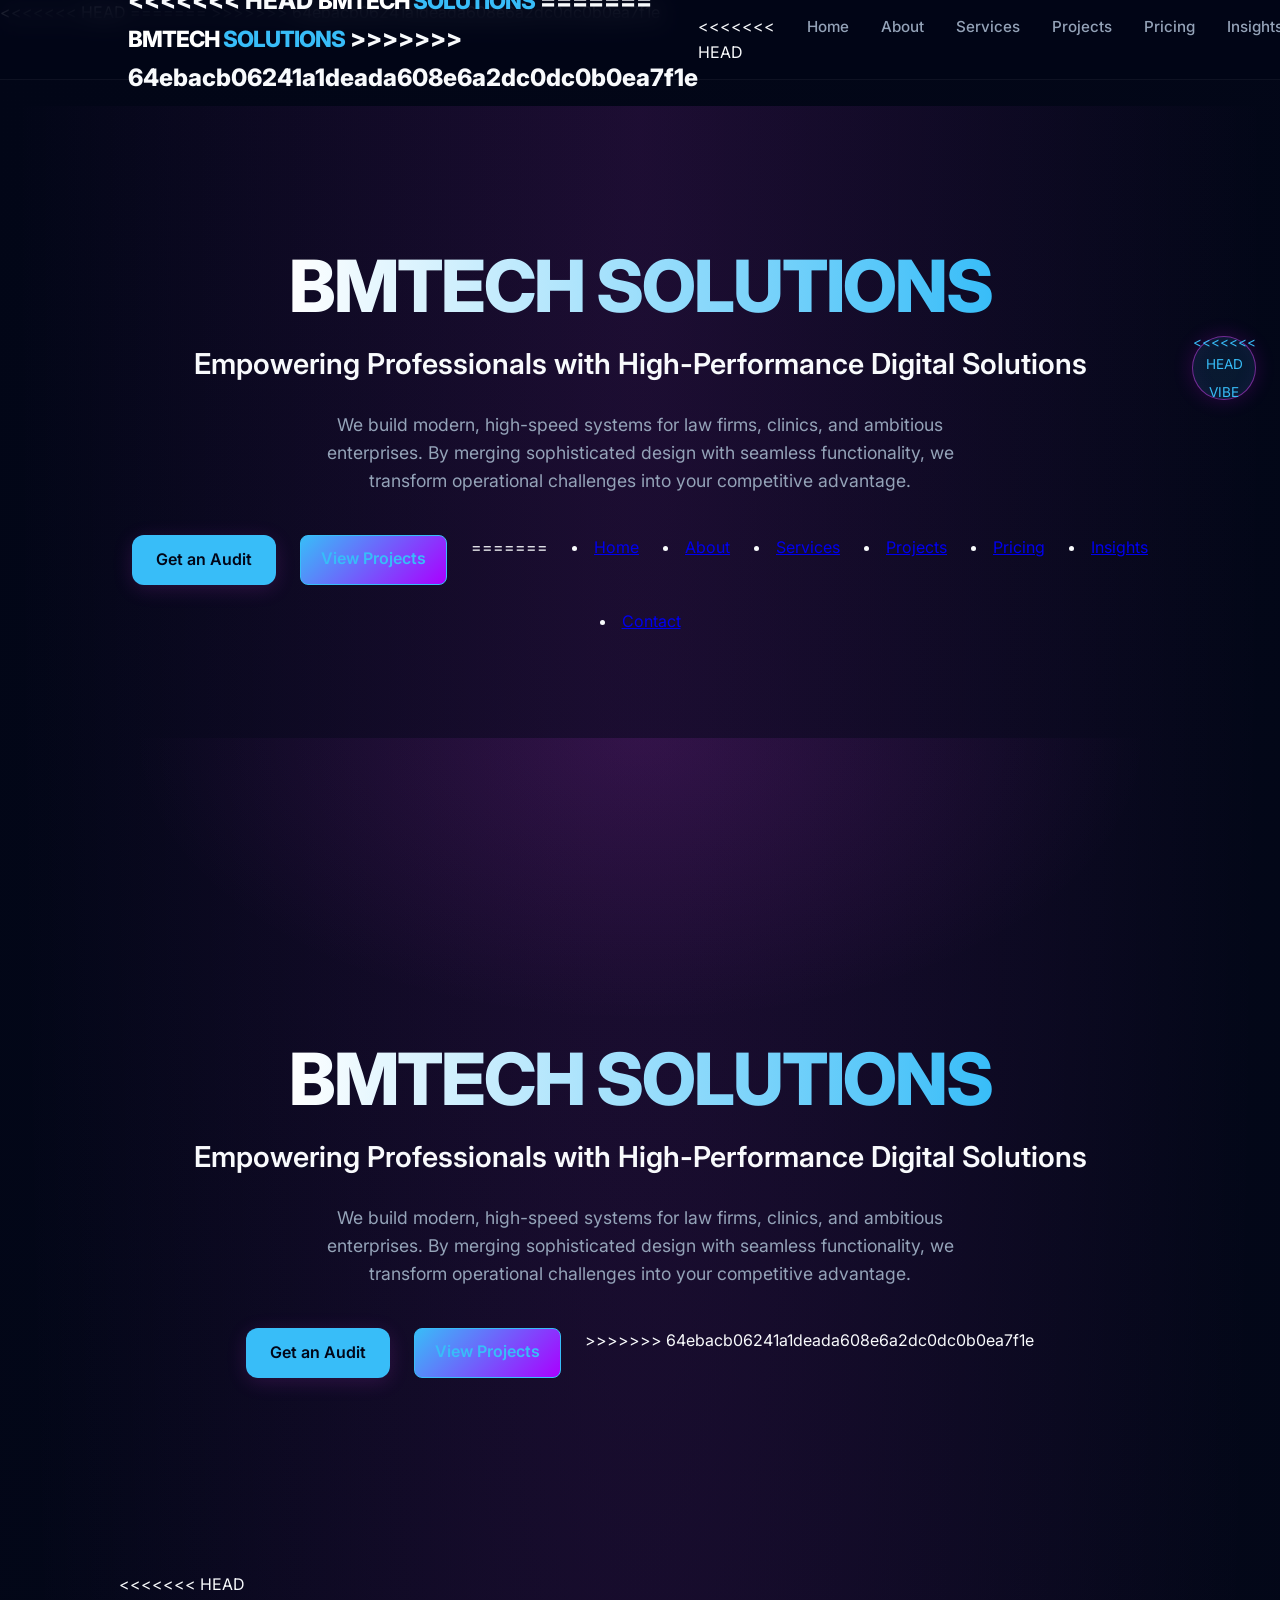
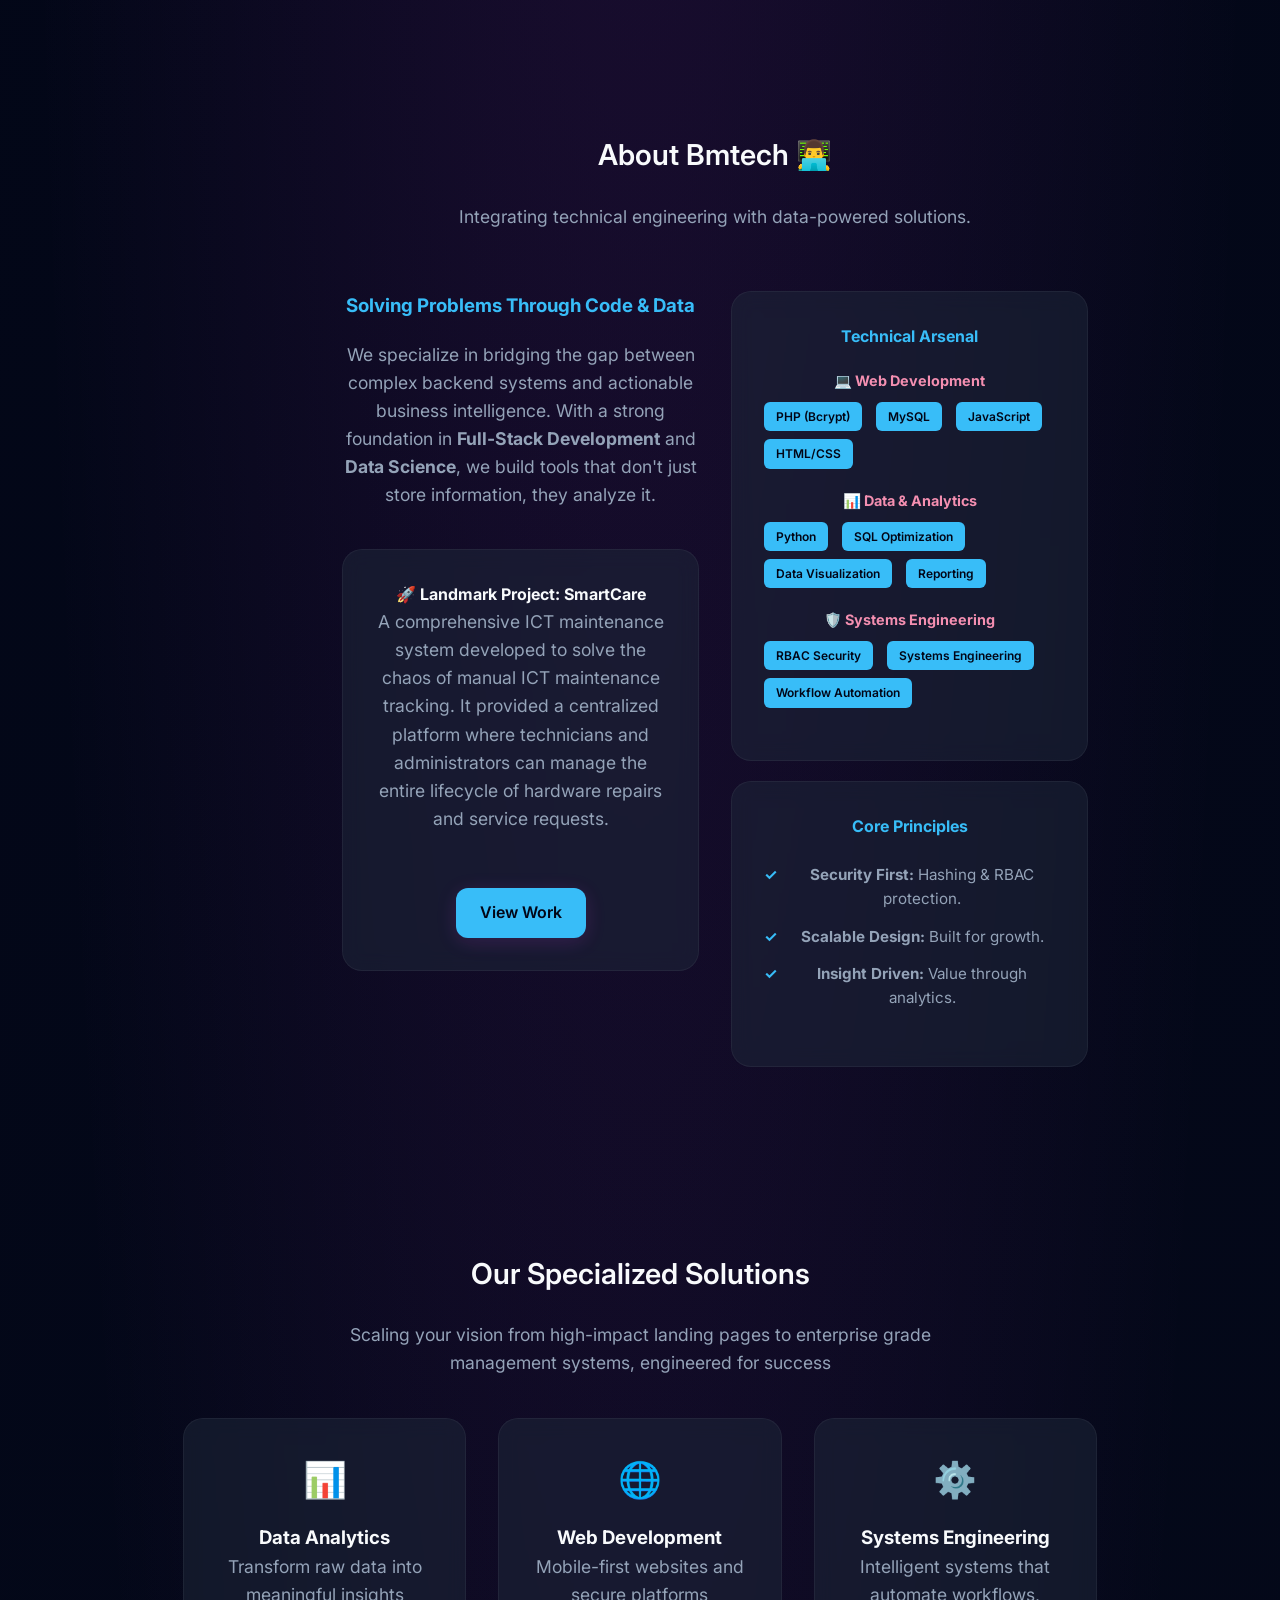
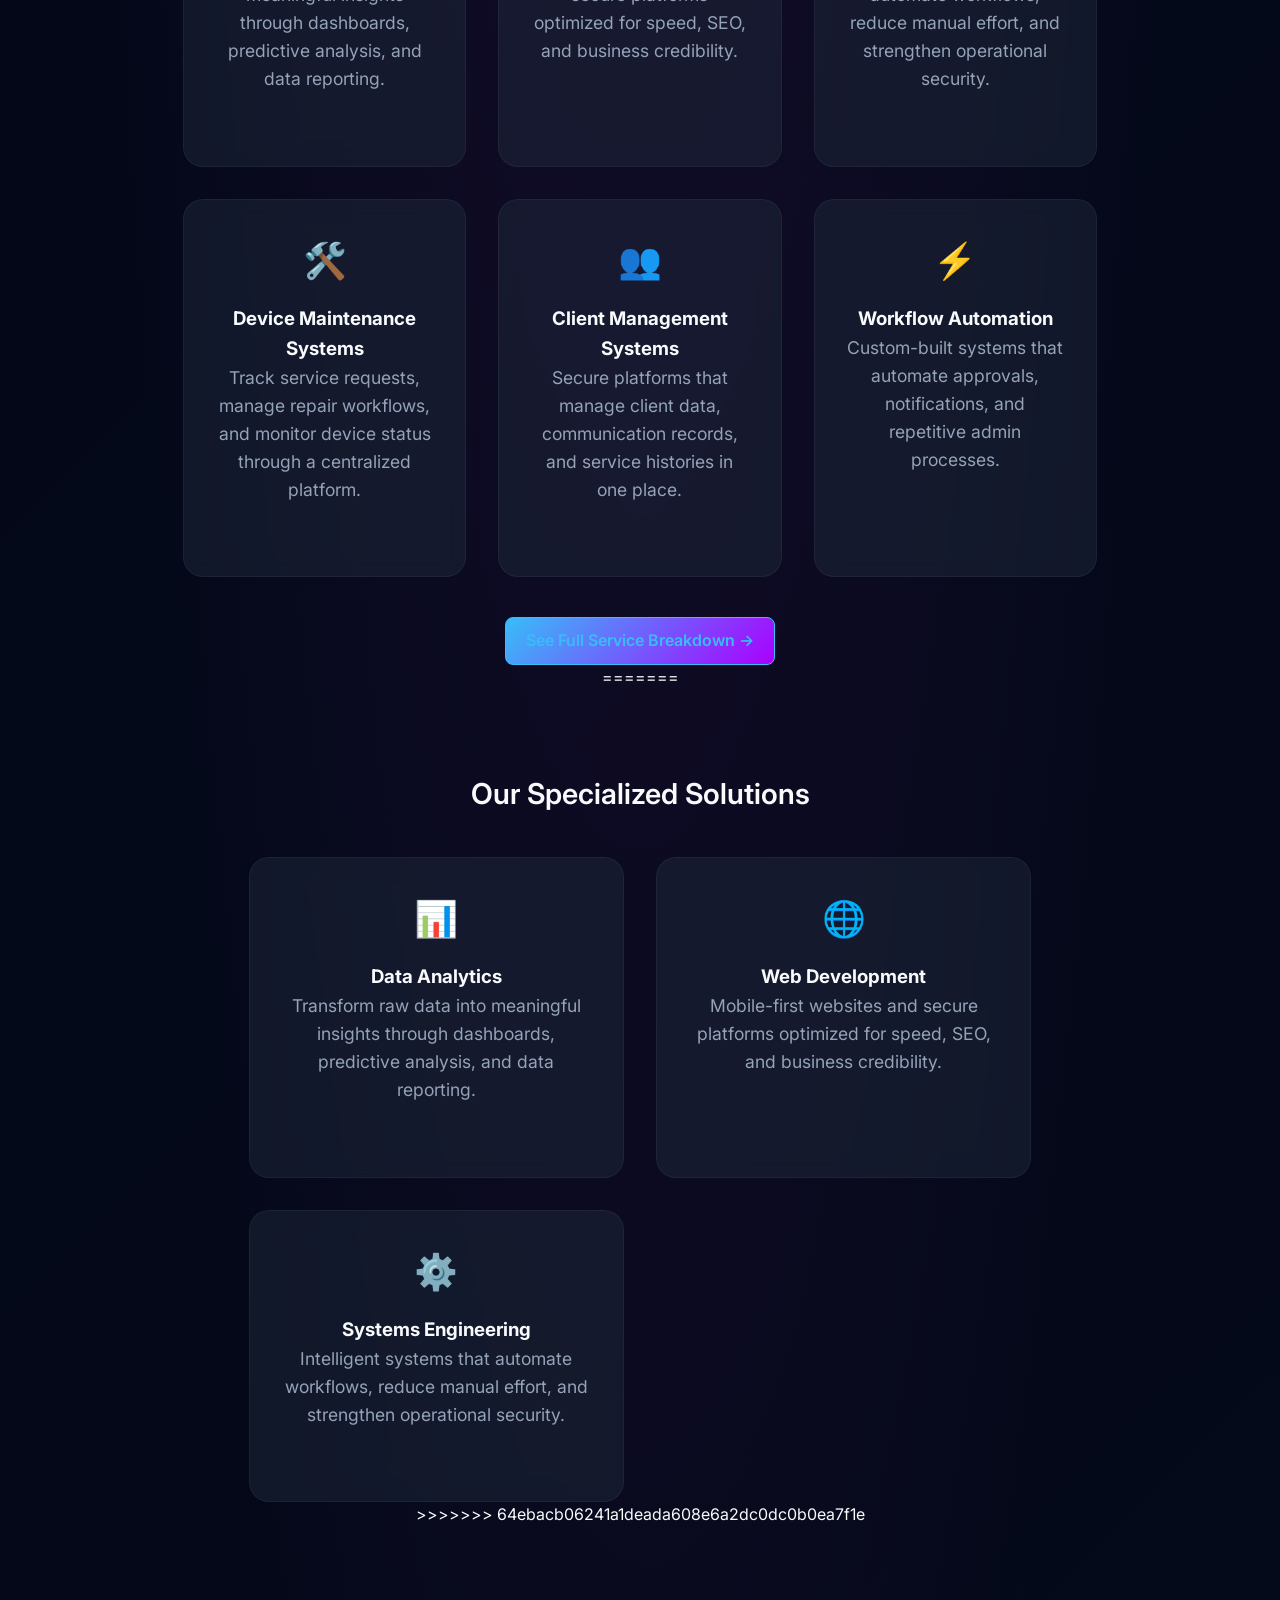
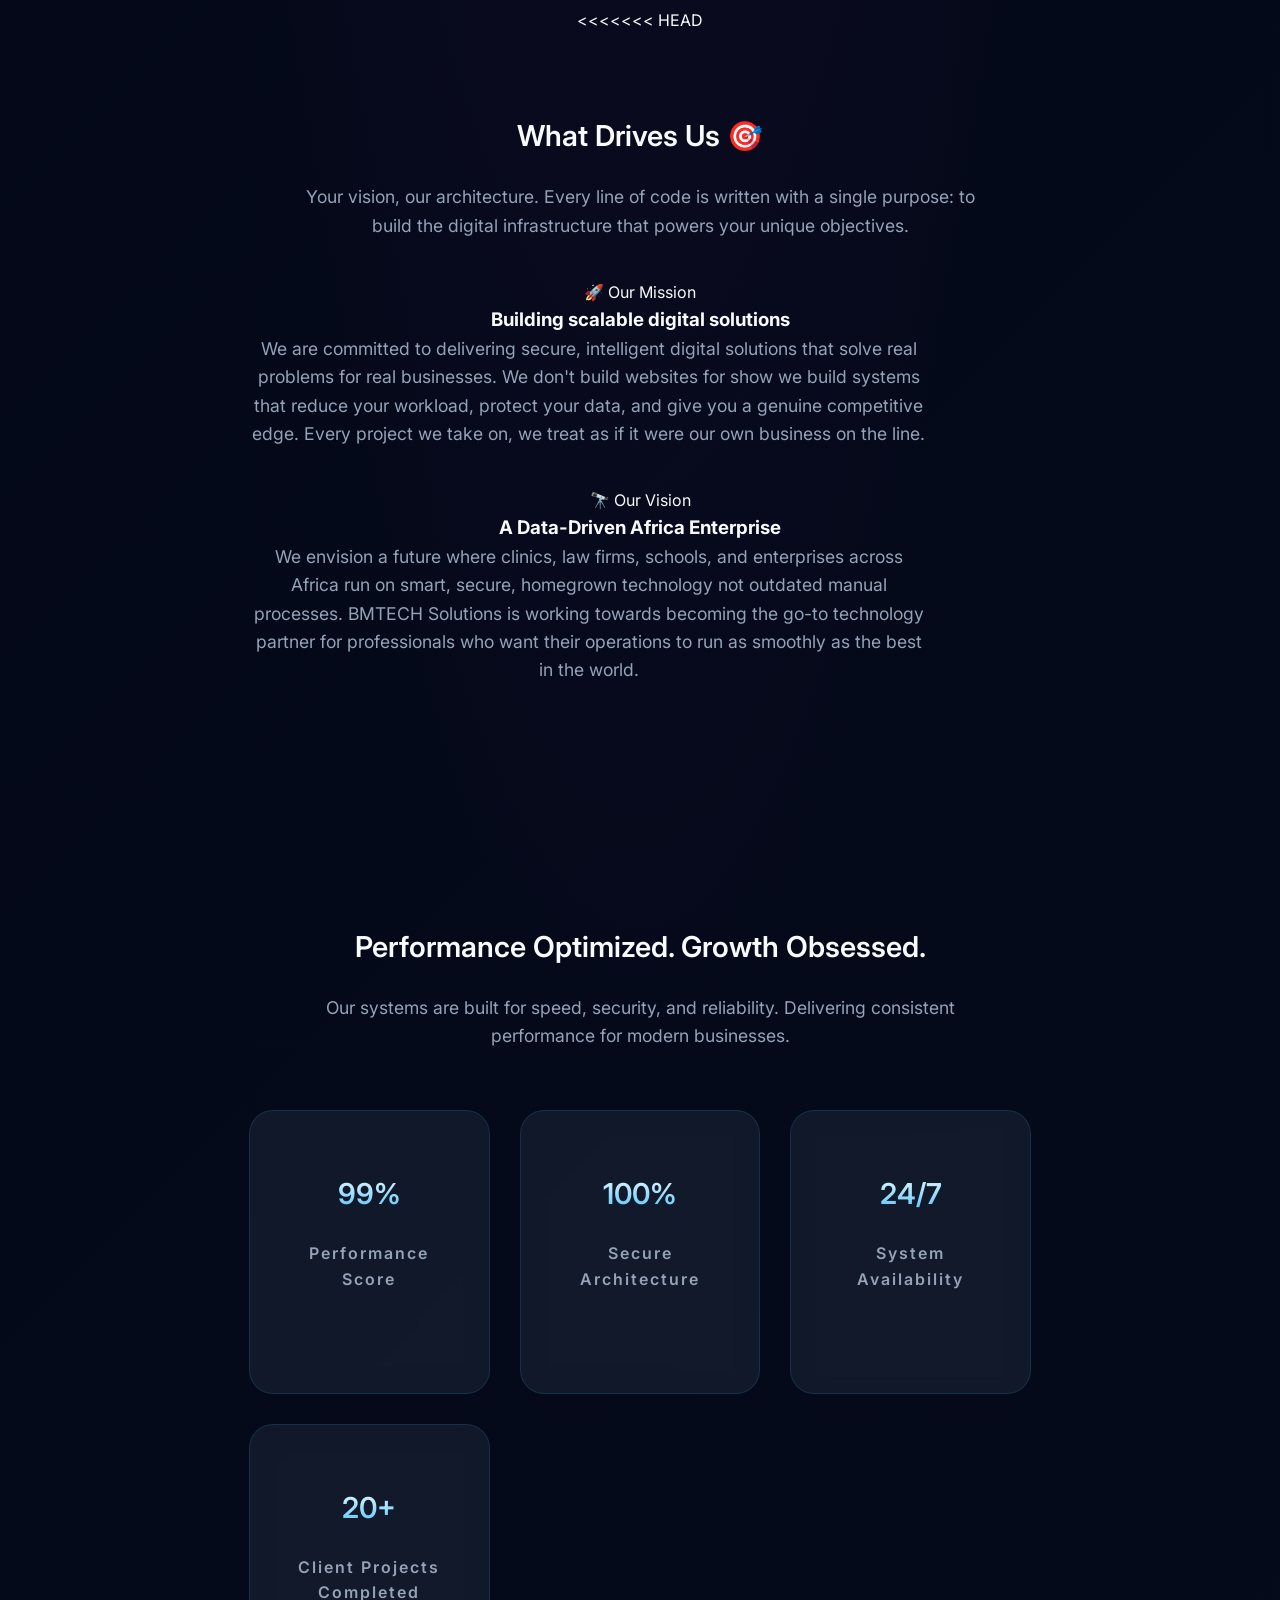
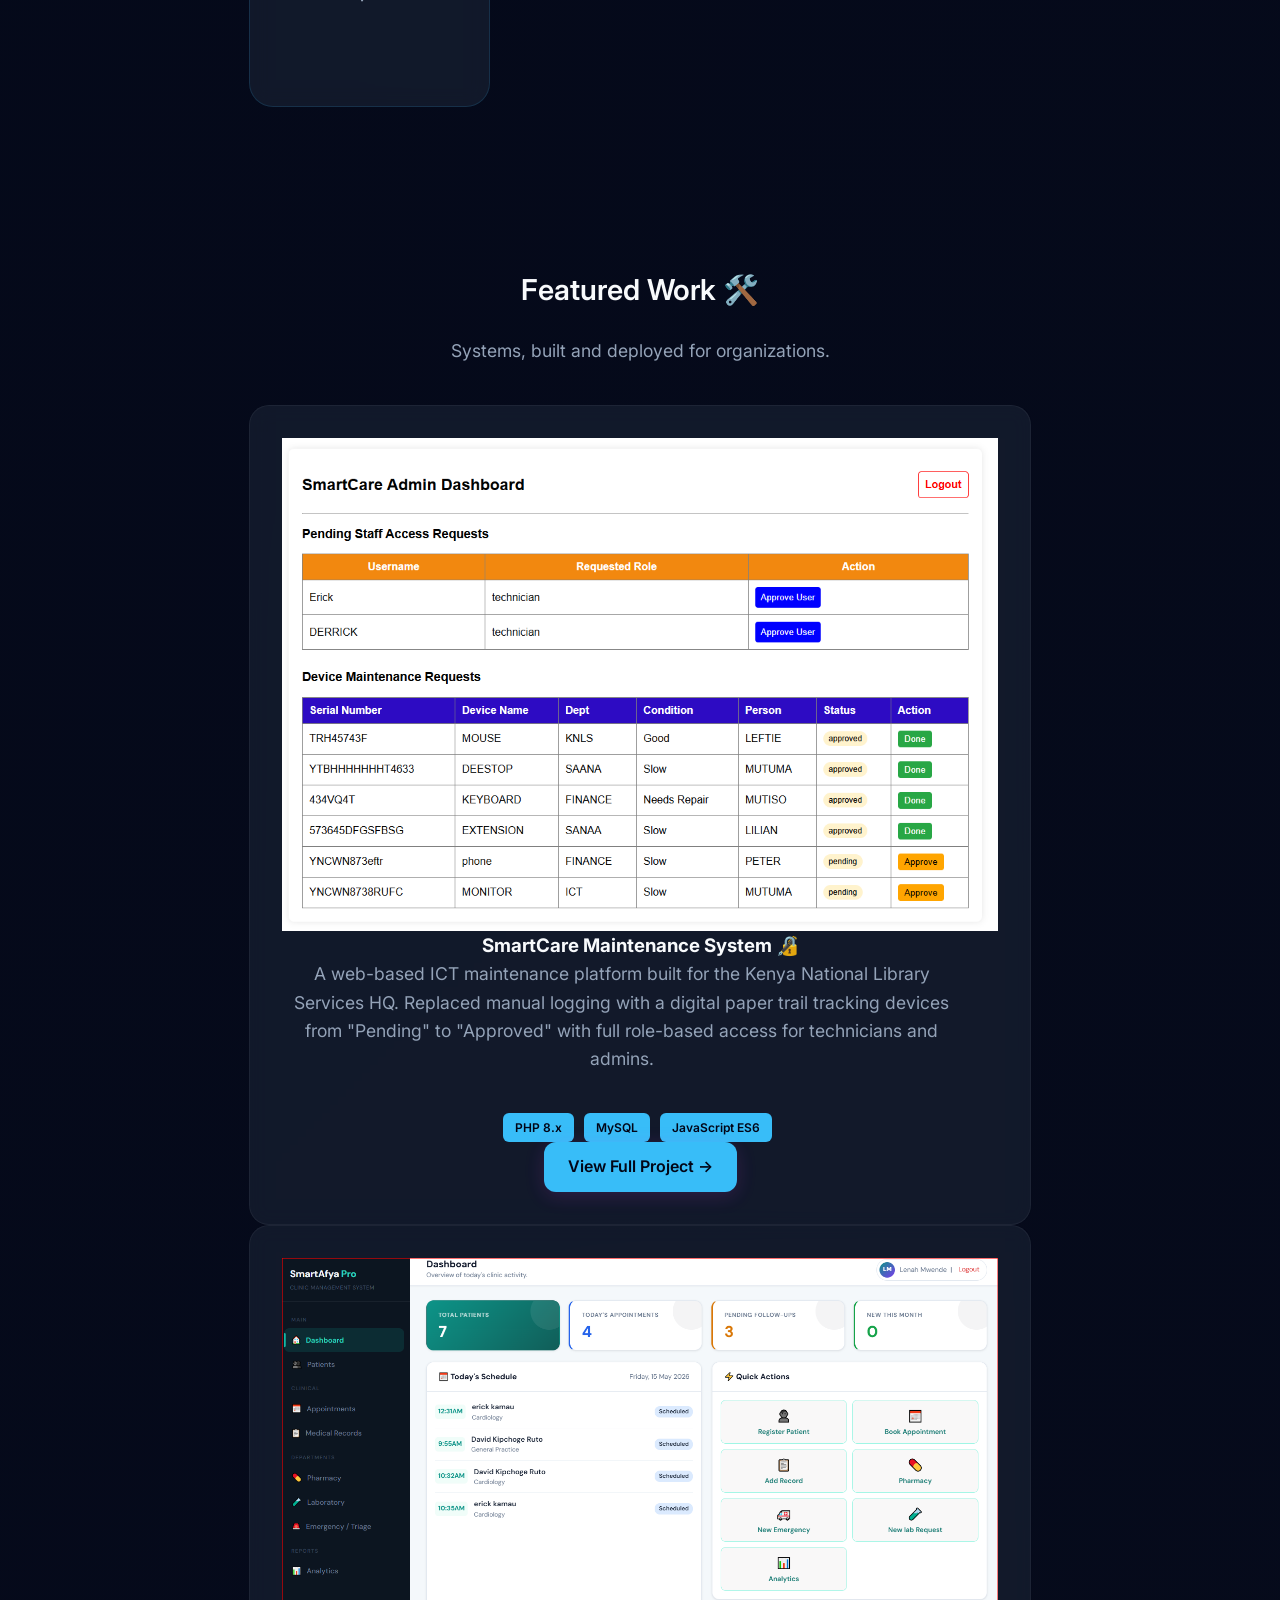
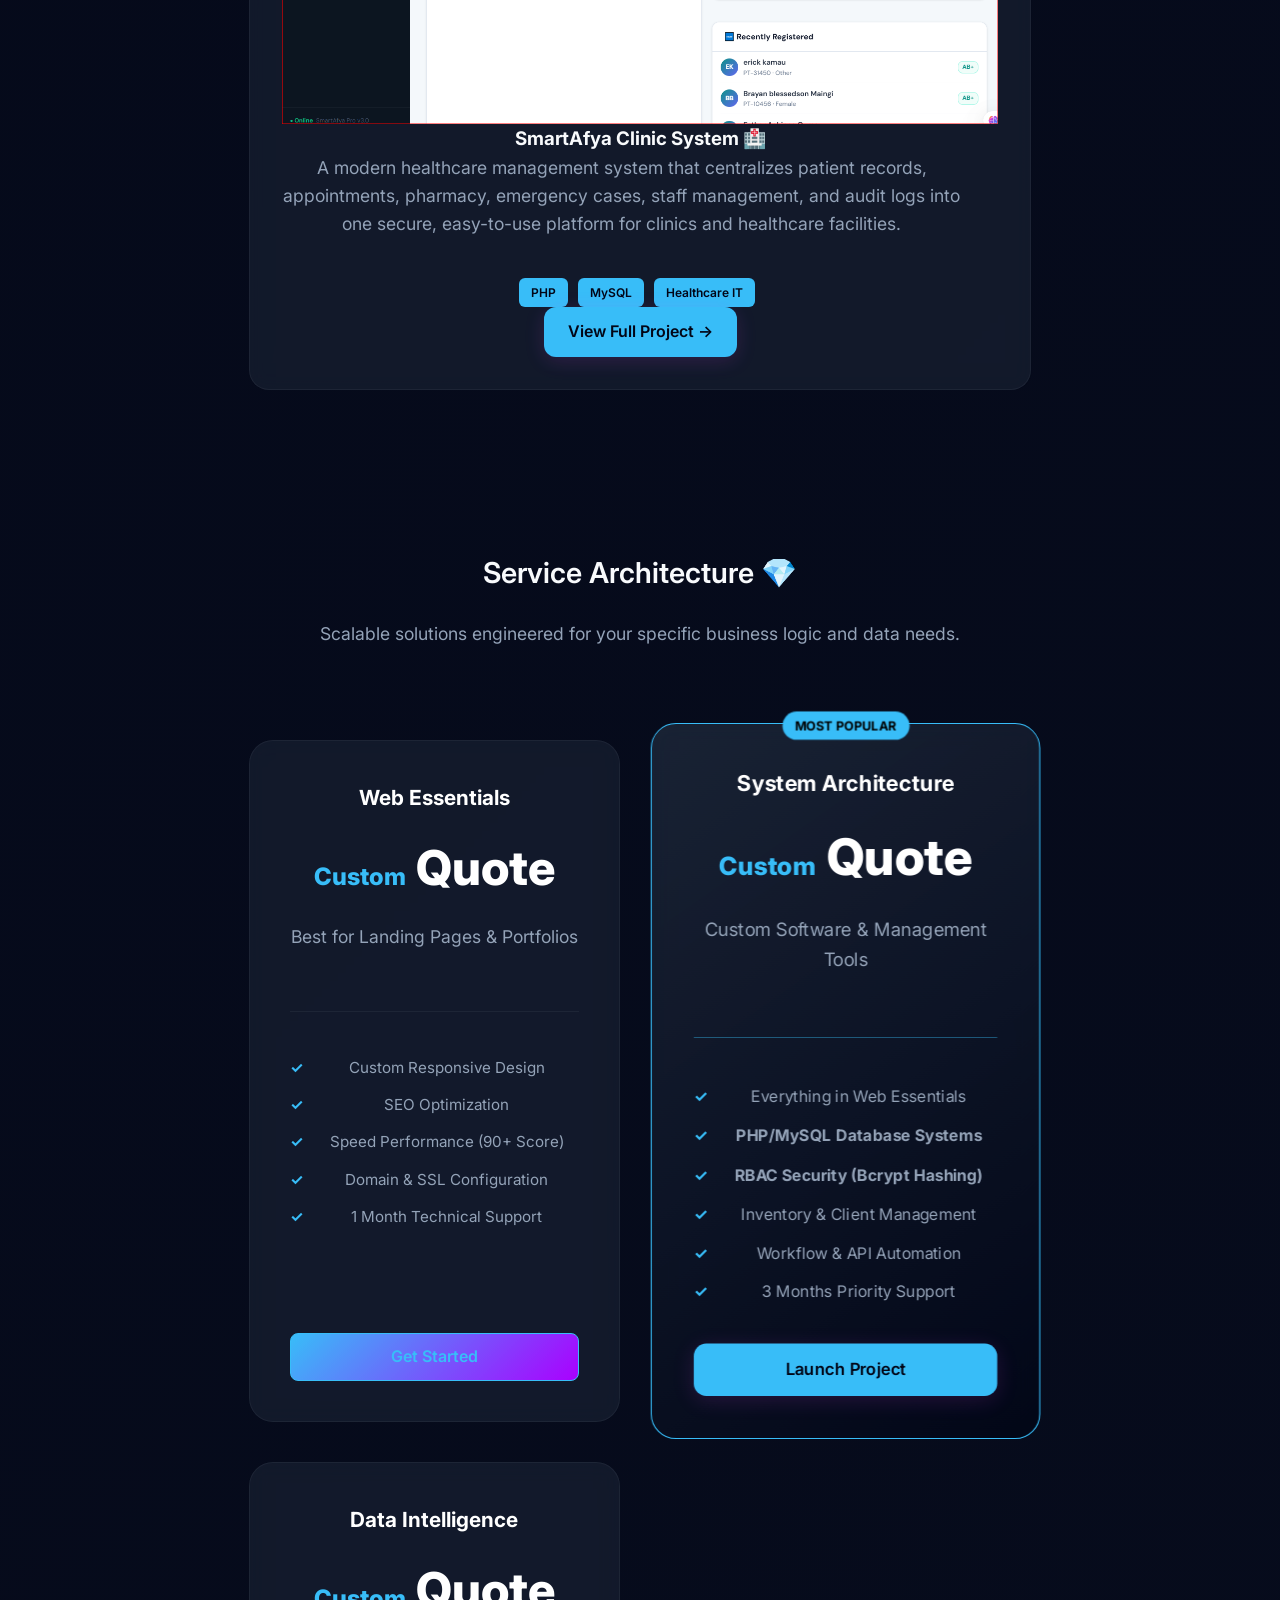
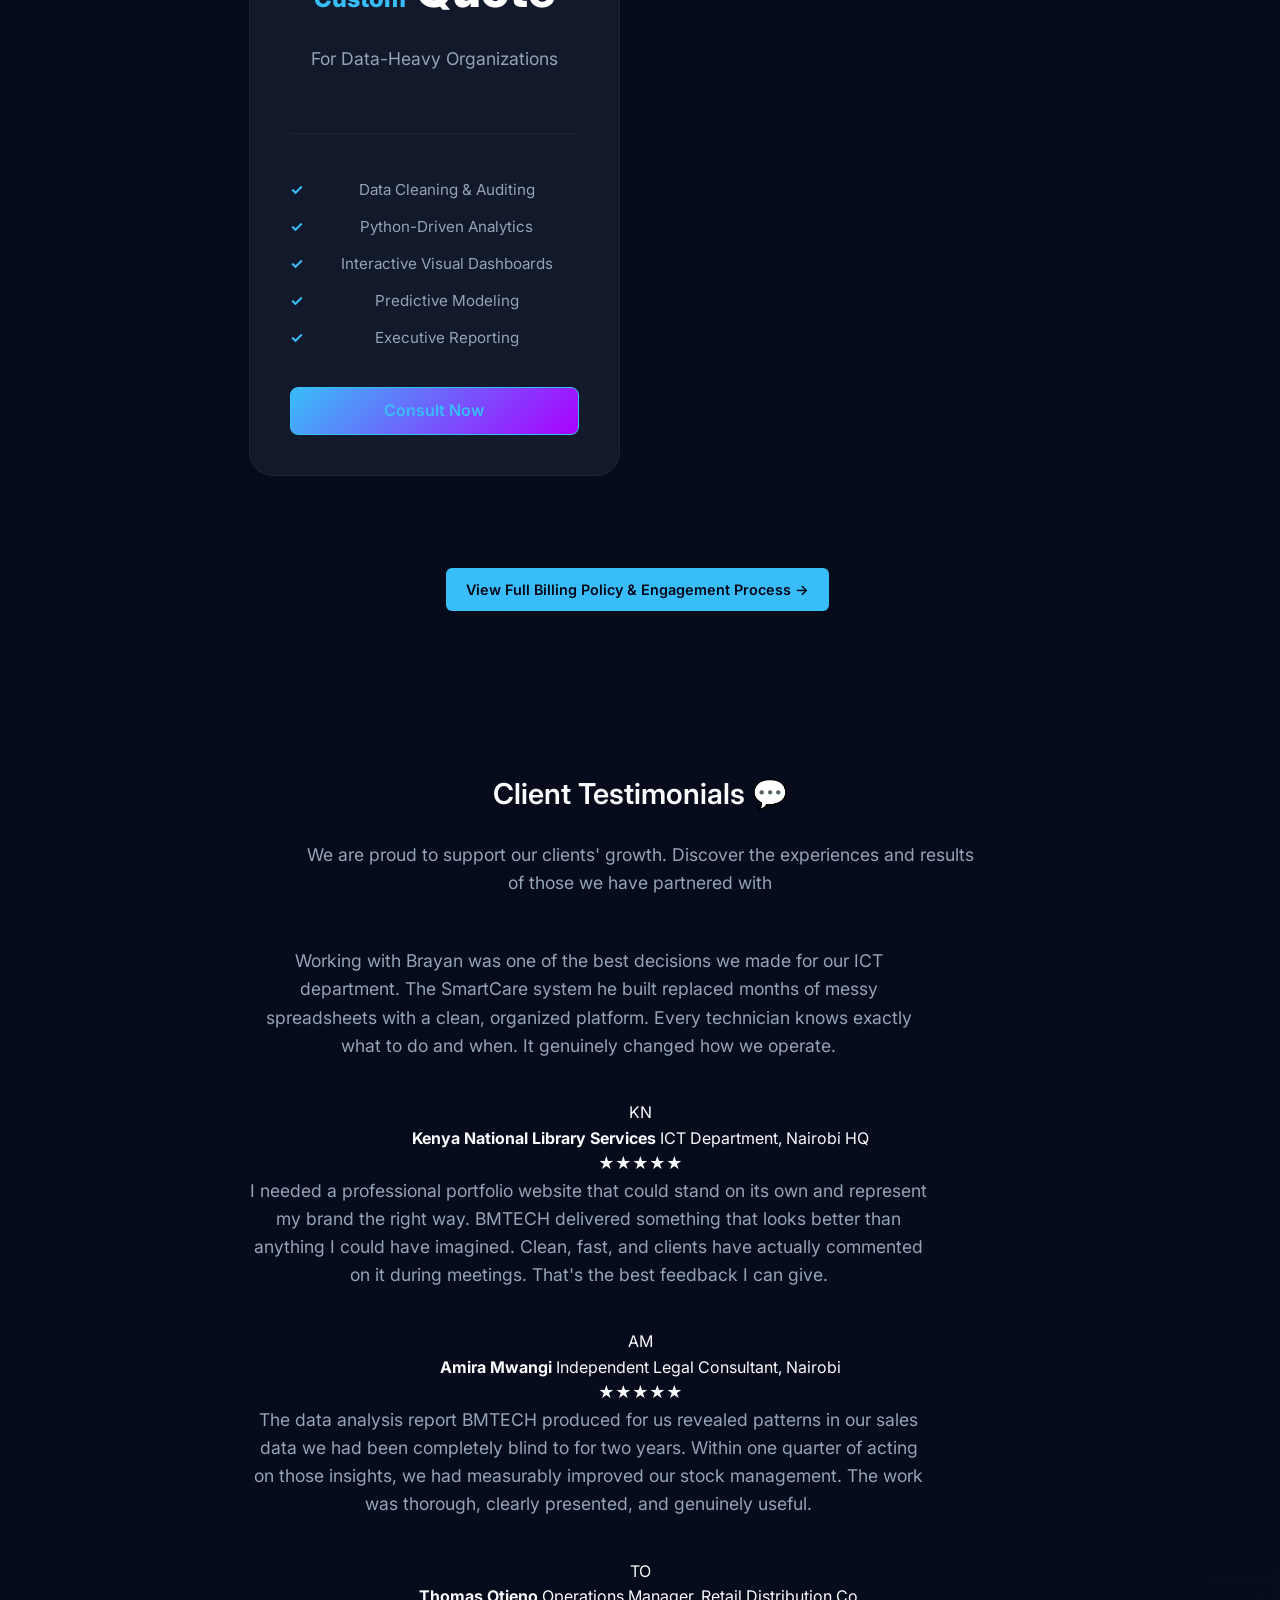
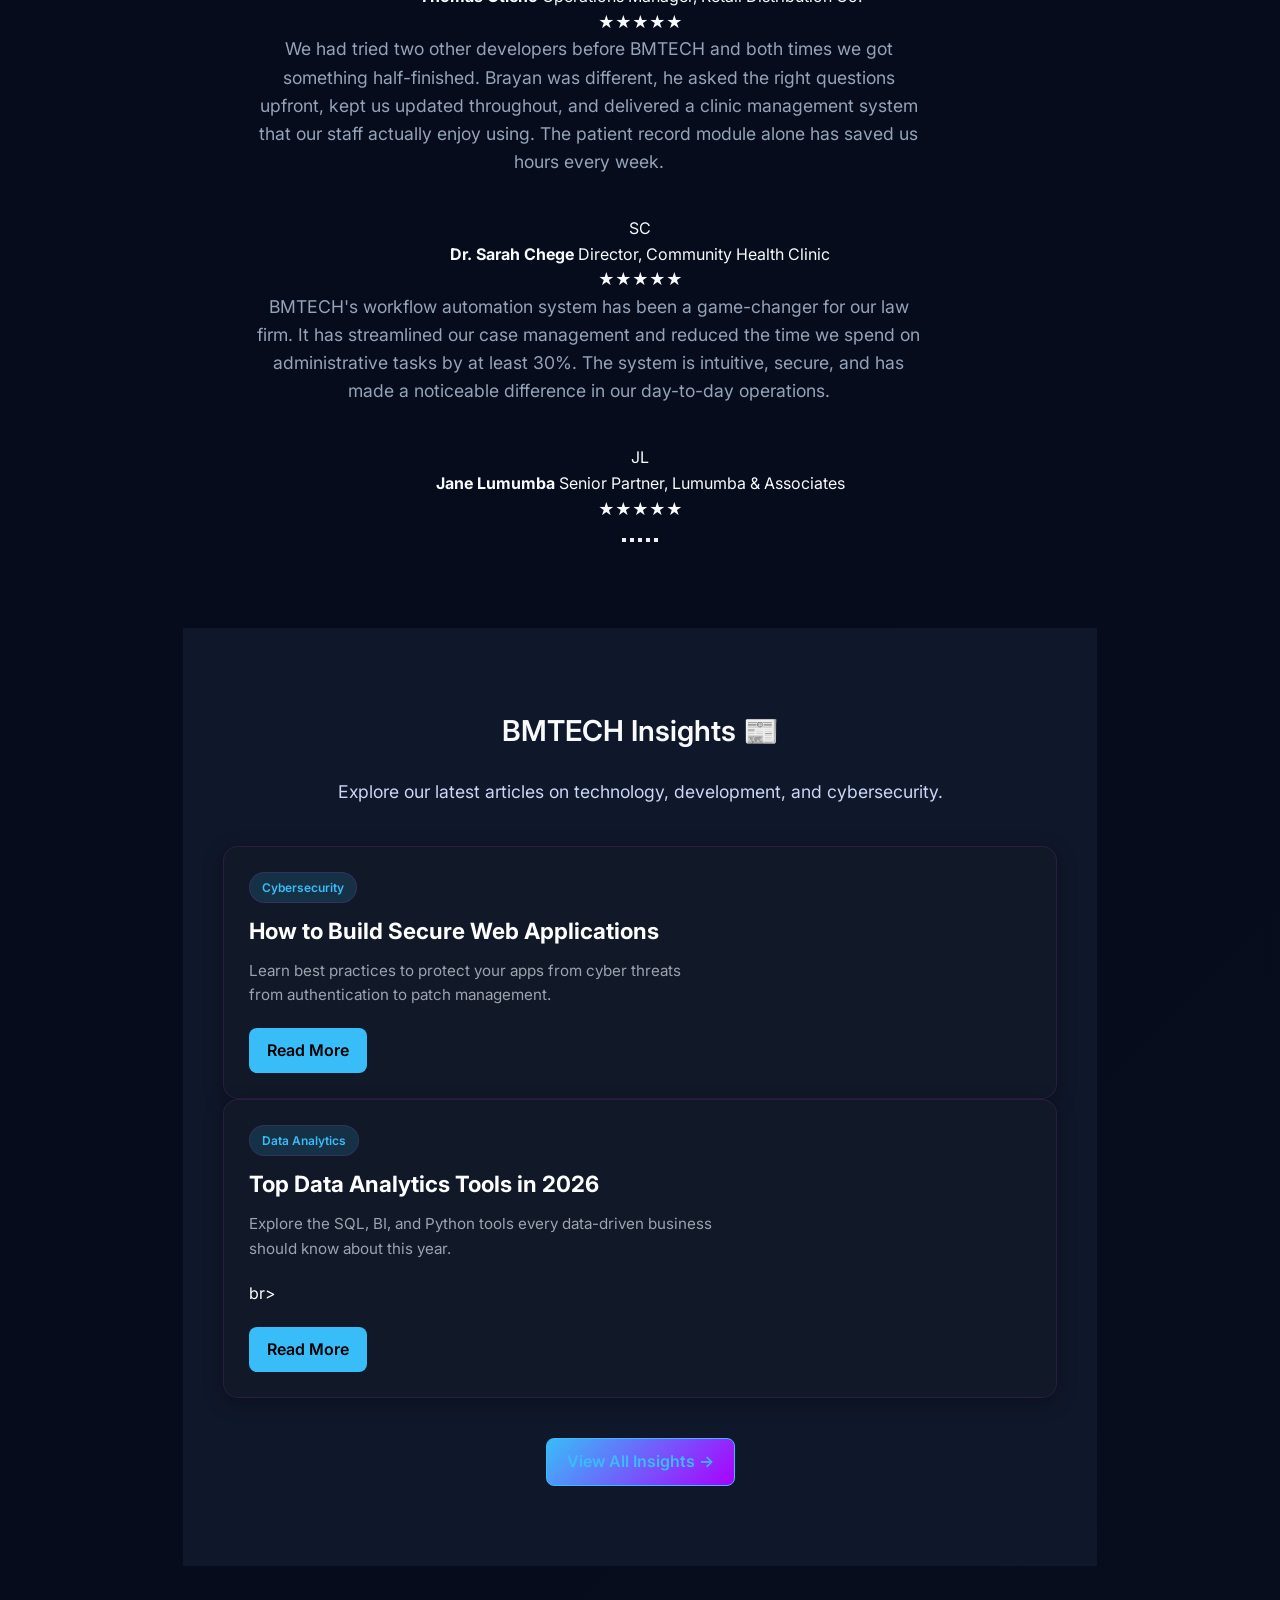
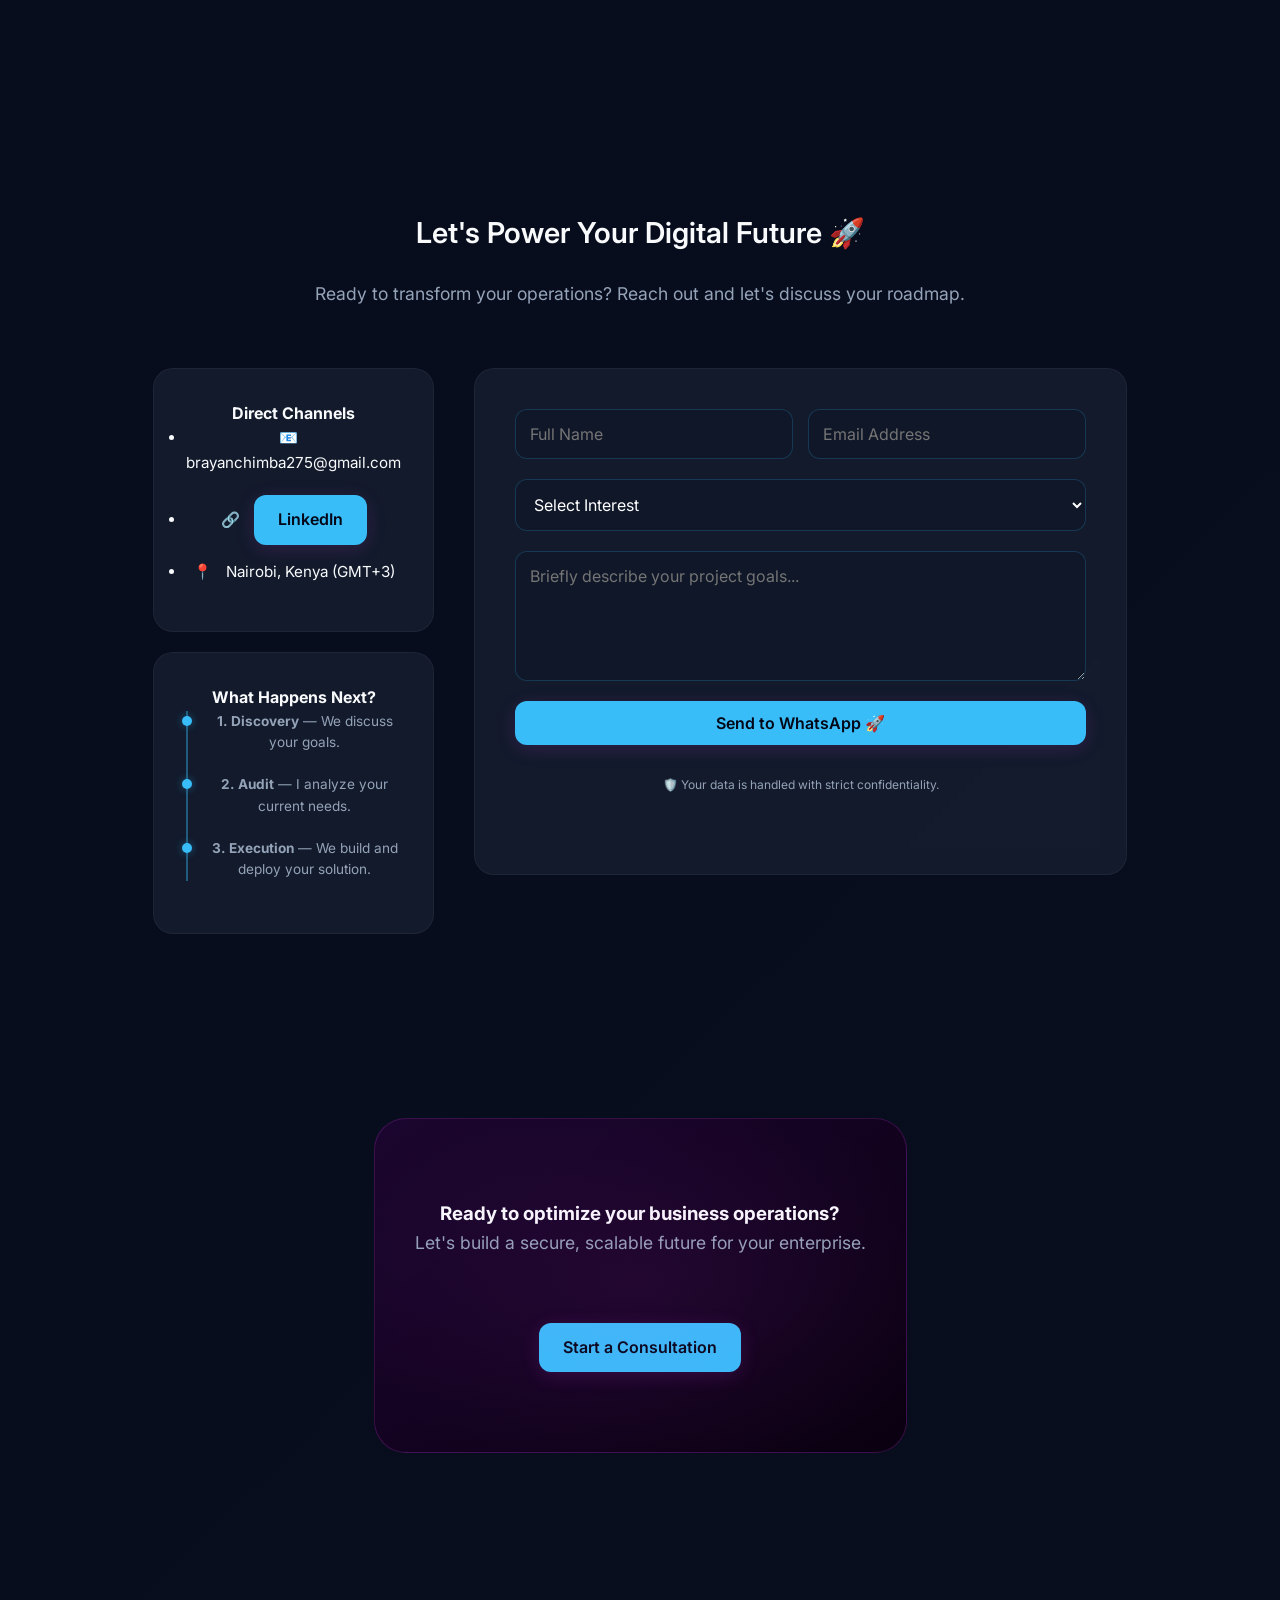
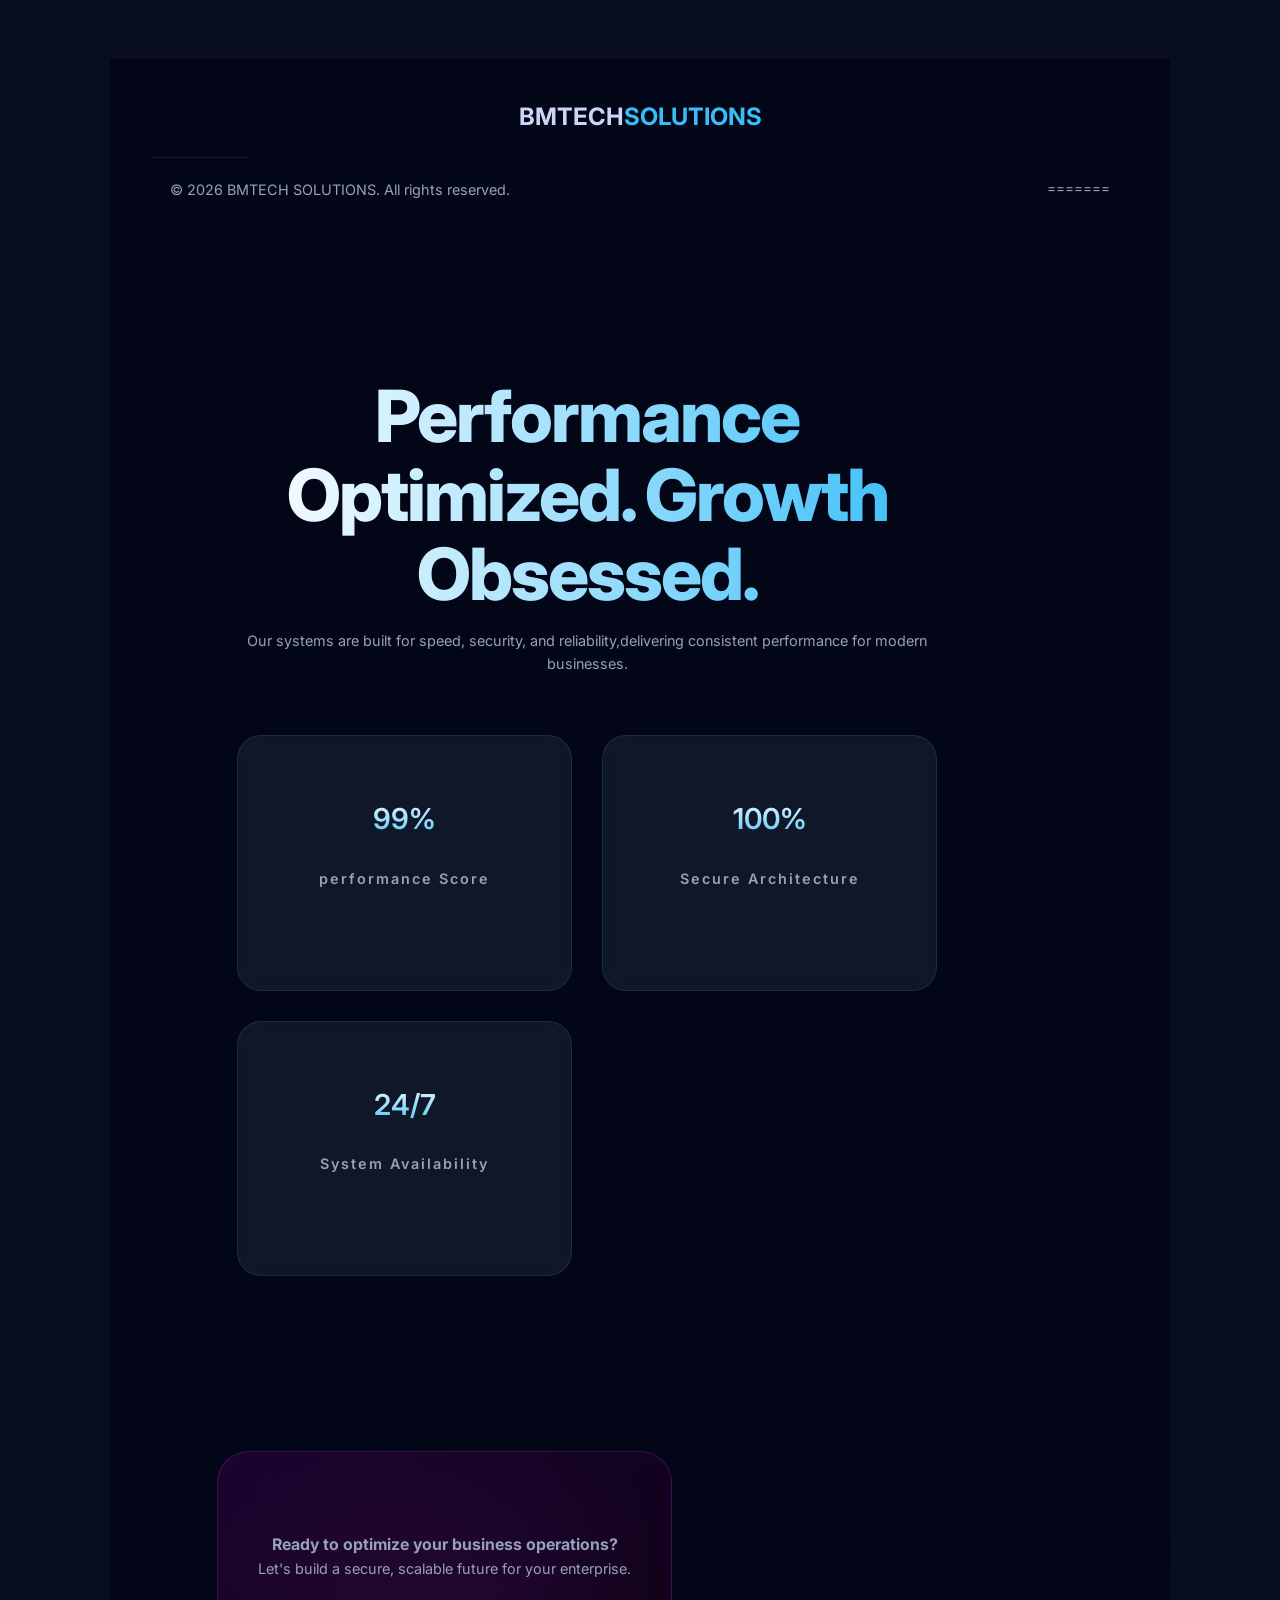
==== commit 687fe39f: "new site" ====
--- a/Index.html
+++ b/Index.html
@@ -3,6 +3,7 @@
 <head>
 <meta charset="UTF-8">
 <meta name="viewport" content="width=device-width, initial-scale=1.0">
+<<<<<<< HEAD
 <title>BMTECH SOLUTIONS</title>
 <meta name="description" content="BMTECH Solutions builds secure systems,
  web applications, and data analytics solutions.">
@@ -19,6 +20,11 @@
 <link rel="preconnect" href="https://fonts.googleapis.com">
 <link rel="preconnect" href="https://fonts.gstatic.com" crossorigin>
 <link href="https://fonts.googleapis.com/css2?family=Space+Grotesk:wght@400;600;700;800&family=Inter:wght@400;500;600&display=swap" rel="stylesheet">
+=======
+
+<title>BMTECH SOLUTIONS</title>
+<meta name="description" content="BMTECH Solutions builds secure systems, web applications, and data analytics solutions.">
+>>>>>>> 64ebacb06241a1deada608e6a2dc0dc0b0ea7f1e
 
 <link rel="stylesheet" href="assets/style.css">
 </head>
@@ -28,7 +34,11 @@
 <!-- NAVIGATION -->
 <header class="navbar">
     <div class="logo">
+<<<<<<< HEAD
         <a href="#home">BMTECH <span>SOLUTIONS</span></a>
+=======
+        <a href="index.html">BMTECH <span>SOLUTIONS</span></a>
+>>>>>>> 64ebacb06241a1deada608e6a2dc0dc0b0ea7f1e
     </div>
 
     <div class="hamburger" id="hamburger">
@@ -38,6 +48,7 @@
     </div>
 
     <ul class="nav-links" id="navLinks">
+<<<<<<< HEAD
         <li><a href="#home">Home</a></li>
         <li><a href="#about">About</a></li>
         <li><a href="#services">Services</a></li>
@@ -62,11 +73,43 @@
         <div class="cta-buttons">
             <a href="#contact" class="btn btn-primary">Get an Audit</a>
             <a href="#projects" class="btn btn-secondary">View Projects</a>
-        </div>
-    </div>
-</section>
-
-
+=======
+        <li><a href="index.html">Home</a></li>
+        <li><a href="about.html">About</a></li>
+        <li><a href="services.html">Services</a></li>
+        <li><a href="project.html">Projects</a></li>
+        <li><a href="pricing.html">Pricing</a></li>
+        <li><a href="blog.html">Insights</a></li>
+        <li><a href="contact.html">Contact</a></li>
+    </ul>
+</header>
+
+<!-- HERO SECTION -->
+<section class="hero-section">
+    <div class="container hero-content">
+        <h1>BMTECH SOLUTIONS</h1>
+
+        <h2>
+        Empowering Professionals with High-Performance Digital Solutions
+        </h2>
+
+        <p>
+        We build modern, high-speed systems for law firms, clinics, and ambitious enterprises.
+        By merging sophisticated design with seamless functionality, we transform operational
+        challenges into your competitive advantage.
+        </p>
+
+        <div class="cta-buttons">
+             <a href="contact.html" class="btn btn-primary">Get an Audit</a>
+            <a href="project.html" class="btn btn-secondary">View Projects</a>
+           
+>>>>>>> 64ebacb06241a1deada608e6a2dc0dc0b0ea7f1e
+        </div>
+    </div>
+</section>
+
+
+<<<<<<< HEAD
 <!-- ═══════════ ABOUT ═══════════ -->
 <section class="section about-section" id="about">
     <div class="container">
@@ -181,10 +224,50 @@
         <div style="text-align:center; margin-top:40px;">
             <a href="services.html" class="btn btn-secondary">See Full Service Breakdown →</a>
         </div>
-    </div>
-</section>
-
-
+=======
+<!-- SERVICES -->
+<section id="services" class="section">
+    <div class="container">
+
+        <h2 class="section-title">Our Specialized Solutions</h2>
+
+        <div class="cards">
+
+            <div class="card">
+                <div class="card-icon">📊</div>
+                <h3>Data Analytics</h3>
+                <p>
+                Transform raw data into meaningful insights through dashboards,
+                predictive analysis, and data reporting.
+                </p>
+            </div>
+
+            <div class="card">
+                <div class="card-icon">🌐</div>
+                <h3>Web Development</h3>
+                <p>
+                Mobile-first websites and secure platforms optimized for speed,
+                SEO, and business credibility.
+                </p>
+            </div>
+
+            <div class="card">
+                <div class="card-icon">⚙️</div>
+                <h3>Systems Engineering</h3>
+                <p>
+                Intelligent systems that automate workflows, reduce manual effort,
+                and strengthen operational security.
+                </p>
+            </div>
+
+        </div>
+
+>>>>>>> 64ebacb06241a1deada608e6a2dc0dc0b0ea7f1e
+    </div>
+</section>
+
+
+<<<<<<< HEAD
 <!-- ═══════════ MISSION & VISION ═══════════ -->
 <section class="mission-vision-section section">
     <div class="container">
@@ -609,6 +692,66 @@
         <div class="footer-line"></div>
         <div class="footer-bottom">
             <p>&copy; 2026 BMTECH SOLUTIONS. All rights reserved.</p>
+=======
+<!-- PERFORMANCE -->
+<section class="performance-stats section">
+
+<div class="container">
+
+<div class="performance-header">
+<h1 class="section-title">Performance Optimized. Growth Obsessed.</h1>
+
+<p class="section-subtitle">
+Our systems are built for speed, security, and reliability,delivering
+consistent performance for modern businesses.
+</p>
+</div>
+
+<div class="stats-grid">
+
+<div class="stat-card">
+<h2>99%</h2>
+<p>performance Score</p>
+</div>
+
+<div class="stat-card">
+<h2>100%</h2>
+<p>Secure Architecture</p>
+</div>
+
+<div class="stat-card">
+<h2>24/7</h2>
+<p>System Availability</p>
+</div>
+
+</div>
+
+</div>
+
+</section>
+
+
+<!-- CTA -->
+<section class="cta-footer section">
+    <div class="container">
+        <div class="cta-content"> <h3>Ready to optimize your business operations?</h3>
+            <p>Let's build a secure, scalable future for your enterprise.</p>
+            <br> <a href="contact.html" class="btn btn-primary">Start a Consultation</a>
+        </div>
+    </div>
+</section>
+<footer class="site-footer">
+    <div class="container">
+        <div class="footer-logo">
+            BMTECH<span>SOLUTIONS</span>
+        </div>
+        
+
+        <div class="footer-line"></div>
+
+        <div class="footer-bottom">
+            <p>&copy;2026 BMTECH SOLUTIONS. All rights reserved.</p>
+>>>>>>> 64ebacb06241a1deada608e6a2dc0dc0b0ea7f1e
             <div class="social-icons">
                 <a href="https://linkedin.com/in/brayan-chimba" title="LinkedIn">LinkedIn</a>
                 <a href="https://github.com/Blessedson1468" title="GitHub">GitHub</a>
@@ -622,6 +765,7 @@
 <!-- Music Player Orb -->
 <audio id="myBeat" src="assets/images/beat.mp3" loop></audio>
 <div id="musicToggle" title="Toggle music">
+<<<<<<< HEAD
     <div class="eq-bars-wrapper">
         <span class="eq-bar"></span>
         <span class="eq-bar"></span>
@@ -683,5 +827,17 @@
 })();
 </script>
 
+=======
+  <div class="eq-bars-wrapper">
+    <span class="eq-bar"></span>
+    <span class="eq-bar"></span>
+    <span class="eq-bar"></span>
+    <span class="eq-bar"></span>
+    <span class="eq-bar"></span>
+  </div>
+  <span class="music-label">VIBE</span>
+</div>
+
+>>>>>>> 64ebacb06241a1deada608e6a2dc0dc0b0ea7f1e
 </body>
 </html>
--- a/assets/style.css
+++ b/assets/style.css
@@ -1,5 +1,6 @@
 @import url('https://fonts.googleapis.com/css2?family=Inter:wght@400;600;800&display=swap');
 
+<<<<<<< HEAD
 /* ================================================
    BMTECH SOLUTIONS — Pink & Purple Theme
    ================================================ */
@@ -410,11 +411,568 @@
   background: rgba(30, 0, 50, 0.9) !important;
 }
 
+=======
+/* ---------------- ROOT VARIABLES ---------------- */
+*,
+*::before,
+*::after{
+box-sizing:border-box;
+}
+:root{
+    --primary:#38bdf8;
+    --primary-glow:rgba(56,189,248,0.3);
+    --bg-deep:#020617;
+    --card-bg:rgba(30,41,59,0.6);
+    --text-main:#f8fafc;
+    --text-muted:#94a3b8;
+    --transition:all .4s cubic-bezier(.23,1,.32,1);
+}
+
+/* ---------------- GLOBAL ---------------- */
+body{
+    font-family:'Inter',sans-serif;
+    margin:0;
+    color:var(--text-main);
+    background:linear-gradient(-45deg,#020617,#063970,#0c1222,#020617);
+    background-size:400% 400%;
+    animation:meshFlow 15s ease infinite;
+    line-height:1.6;
+    min-height:100vh;
+}
+
+html{
+    scroll-behavior:smooth;
+}
+
+@keyframes meshFlow{
+    0%{background-position:0% 50%;}
+    50%{background-position:100% 50%;}
+    100%{background-position:0% 50%;}
+}
+
+/* ---------------- LAYOUT ---------------- */
+.container{
+    width:100%;
+    max-width:1200px;
+    margin:auto;
+}
+
+/* ---------------- NAVBAR ---------------- */
+.navbar{
+    display:flex;
+    justify-content:space-between;
+    align-items:center;
+    padding:0 5%;
+    height:80px;
+    position:fixed;
+    width:100%;
+    top:0;
+    left:0;
+    z-index:2000;
+    box-sizing:border-box;
+    background:rgba(2,6,23,.4);
+    backdrop-filter:blur(20px);
+    border-bottom:1px solid rgba(255,255,255,.05);
+}
+
+.nav-links{
+    display:flex;
+    list-style:none;
+    gap:2rem;
+    margin:0;
+    padding:0;
+}
+
+.nav-links a{
+    text-decoration:white;
+    color:var(--text-main);
+    font-weight:400;
+    font-size:.95rem;
+    transition:var(--transition);
+}
+
+.nav-links a:hover{
+    color:var(--primary);
+}
+
+.logo{
+    font-size:1.5rem;
+    font-weight:800;
+}
+
+.logo span{
+    color:var(--primary);
+}
+
+.logo a{
+    text-decoration:none;
+    color:#fff;
+}
+
+/* ---------------- HERO ---------------- */
+.hero-section{
+    min-height:90vh;
+    display:flex;
+    align-items:center;
+    justify-content:center;
+    text-align:center;
+    padding:140px 5% 10px;
+    margin-top:80px;
+}
+
+.hero-content{
+    max-width:850px;
+    display:flex;
+    flex-direction:column;
+    align-items:center;
+}
+
+.hero-content h1{
+    font-size:clamp(2.5rem,8vw,4.5rem);
+    font-weight:800;
+    margin-bottom:1rem;
+    letter-spacing:-2px;
+    line-height:1.1;
+    background:linear-gradient(to right,#fff,var(--primary));
+    -webkit-background-clip:text;
+    -webkit-text-fill-color:transparent;
+}
+
+.hero-content h2{
+    font-size:clamp(1.2rem,3vw,1.8rem);
+    font-weight:600;
+    margin-bottom:1.5rem;
+}
+
+.hero-content p{
+    font-size:1.1rem;
+    color:var(--text-muted);
+    margin-bottom:2.5rem;
+}
+
+.hero-subtitle{
+    font-size:1.3rem;
+    color:var(--primary);
+    margin-bottom:10px;
+}
+
+.hero-description{
+    max-width:650px;
+    margin:auto;
+    color:var(--text-muted);
+}
+
+/* ---------------- HERO STATS ---------------- */
+.hero-stats{
+    display:flex;
+    justify-content:center;
+    gap:40px;
+    margin-top:40px;
+    flex-wrap:wrap;
+}
+
+.hero-stats h3{
+    font-size:1.6rem;
+    margin:0;
+}
+
+.hero-stats p{
+    font-size:.9rem;
+    color:var(--text-muted);
+}
+
+/* ---------------- BUTTONS ---------------- */
+.cta-buttons{
+    display:flex;
+    gap:1.5rem;
+    justify-content:center;
+    flex-wrap:wrap;
+}
+
+.btn-primary,
+.btn-secondary{
+    padding:12px 30px;
+    border-radius:8px;
+    text-decoration:none;
+    font-weight:600;
+    transition:var(--transition);
+    display:inline-block;
+}
+
+.btn-primary{
+    background:var(--primary);
+    color:var(--bg-deep);
+}
+
+.btn-secondary{
+    border:1px solid var(--primary);
+    color:var(--primary);
+}
+
+.btn-primary:hover{
+    box-shadow:0 0 20px var(--primary-glow);
+    transform:translateY(-2px);
+}
+
+.btn-secondary:hover{
+    background:var(--primary-glow);
+}
+
+/* ---------------- CARDS ---------------- */
+.cards{
+    display:grid;
+    grid-template-columns:repeat(auto-fit,minmax(280px,1fr));
+    gap:2rem;
+    margin-top:40px;
+
+}
+
+.card{
+    background:var(--card-bg);
+    backdrop-filter:blur(10px);
+    -webkit-backdrop-filter:blur(10px);
+    padding:2rem;
+    border-radius:20px;
+    border:1px solid rgba(255,255,255,.05);
+    transition:var(--transition);
+    
+}
+
+.card:hover{
+    transform:translateY(-10px);
+    border-color:var(--primary);
+    box-shadow:0 20px 40px rgba(0,0,0,.4);
+}
+
+/* ---------------- TAGS ---------------- */
+.tag{
+    background:var(--primary);
+    color:#020617;
+    padding:5px 12px;
+    border-radius:6px;
+    font-size:12px;
+    font-weight:600;
+    margin-right:6px;
+    display:inline-block;
+    transition:var(--transition);
+}
+
+.tag:hover{
+    transform:translateY(-2px);
+    background:transparent;
+    color:var(--primary);
+    border:1px solid var(--primary);
+    box-shadow:0 0 15px var(--primary-glow);
+}
+
+/* ---------------- GRIDS ---------------- */
+.showcase-grid,
+.expertise-grid,
+.about-grid-wrapper{
+    display:grid;
+    grid-template-columns:repeat(auto-fit,minmax(300px,1fr));
+    gap:2rem;
+}
+
+/* ---------------- SCREENSHOT ---------------- */
+.screenshot-container{
+    background:#0f172a;
+    border-radius:12px;
+    overflow:hidden;
+    border:1px solid rgba(56,189,248,.2);
+    transition:var(--transition);
+}
+
+.screenshot-container:hover{
+    transform:scale(1.03);
+    border-color:var(--primary);
+    box-shadow:0 10px 30px rgba(0,0,0,.5);
+}
+
+.screenshot{
+    width:100%;
+    height:200px;
+    object-fit:cover;
+}
+
+/* ---------------- FEATURE LIST ---------------- */
+.feature-list{
+    list-style:none;
+    padding:0;
+}
+
+.feature-list li{
+    margin-bottom:12px;
+    padding-left:25px;
+    position:relative;
+}
+
+.feature-list li::before{
+    content:"→";
+    position:absolute;
+    left:0;
+    color:var(--primary);
+}
+
+/* ---------------- ABOUT ---------------- */
+.about-section{
+    padding-top:160px!important;
+    position:relative;
+}
+.contact-section{
+    padding-top:140px;
+}
+
+.section-title{
+    font-size:clamp(2rem,5vw,3rem);
+    font-weight:800;
+    color:#fff;
+    text-align:center;
+}
+
+.section-subtitle{
+    text-align:center;
+    color:var(--text-muted);
+    max-width:650px;
+    margin:0 auto 40px;
+}
+
+/* ---------------- STATS ---------------- */
+.stat-card{
+    background:var(--card-bg);
+    backdrop-filter:blur(10px);
+    padding:60px 30px;
+    border-radius:24px;
+    border:1px solid rgba(56,189,248,.15);
+    text-align:center;
+    transition:var(--transition);
+}
+
+.stat-card:hover{
+    border-color:var(--primary);
+    transform:translateY(-10px);
+}
+
+.stat-card h3{
+    font-size:4rem;
+    font-weight:800;
+    margin:0;
+    background:linear-gradient(to bottom,#fff,var(--primary));
+    -webkit-background-clip:text;
+    -webkit-text-fill-color:transparent;
+}
+
+.stat-card p{
+    color:var(--text-muted);
+    font-size:1rem;
+    font-weight:600;
+    letter-spacing:2px;
+    margin-top:15px;
+}
+
+/* ---------------- PROJECT PAGE ---------------- */
+.project-detail{
+    padding:140px 0 80px;
+}
+
+.main-card{
+    background:var(--card-bg);
+    backdrop-filter:blur(20px);
+    border-radius:32px;
+    padding:3rem;
+    border:1px solid rgba(255,255,255,.05);
+    max-width:1100px;
+    margin:auto;
+}
+
+.project-grid{
+    display:grid;
+    grid-template-columns:2fr 1fr;
+    gap:40px;
+}
+
+.tech-box{
+    background:rgba(2,6,23,.5);
+    padding:25px;
+    border-radius:20px;
+    border:1px solid rgba(255,255,255,.05);
+    position:sticky;
+    top:100px;
+}
+
+.tags{
+    display:flex;
+    flex-wrap:wrap;
+    gap:8px;
+}
+
+/* ---------------- FOOTER CTA ---------------- */
+.cta-footer{
+    padding:120px 5%;
+}
+
+.cta-footer .container{
+    background:linear-gradient(145deg,rgba(15,23,42,.9),rgba(2,6,23,1));
+    padding:80px 40px;
+    border-radius:32px;
+    border:1px solid rgba(56,189,248,.2);
+    text-align:center;
+}
+
+/* ---------------- FORMS ---------------- */
+input:focus,
+select:focus,
+textarea:focus{
+    outline:none;
+    border-color:var(--primary)!important;
+    box-shadow:0 0 10px var(--primary-glow);
+    background:#1e293b!important;
+}
+
+/* ---------------- RESPONSIVE ---------------- */
+@media(max-width:992px){
+    .project-grid{
+        grid-template-columns:1fr;
+    }
+}
+
+@media(max-width:768px){
+    .showcase-grid{
+        grid-template-columns:1fr;
+    }
+
+    .about-section{
+        text-align:center;
+    }
+}
+
+
+/* ---------------- PERFORMANCE STATS ---------------- */
+
+.performance-header{
+    text-align:center;
+    max-width:700px;
+    margin:0 auto 60px;
+}
+
+.stats-grid{
+    display:grid;
+    grid-template-columns:repeat(auto-fit,minmax(220px,1fr));
+    gap:30px;
+    margin-top:20px;
+}
+
+.performance-stats{
+    padding-top:120px;
+}
+.site-footer {
+    padding: 60px 0 30px;
+    background: rgba(2, 6, 23, 0.7); /* Slightly darker than your body */
+    text-align: center;
+    border-top: 1px solid rgba(56, 189, 248, 0.1); /* Subtle glow line */
+}
+
+.footer-logo {
+    font-size: 1.5rem;
+    font-weight: 800;
+    margin-bottom: 20px;
+}
+
+.footer-logo span {
+    color: var(--primary);
+}
+
+.footer-links {
+    list-style: none;
+    padding: 0;
+    display: flex;
+    justify-content: center;
+    gap: 30px;
+    margin-bottom: 40px;
+}
+
+.footer-links a {
+    text-decoration: none;
+    color: var(--text-muted);
+    font-size: 0.9rem;
+    transition: var(--transition);
+}
+
+.footer-links a:hover {
+    color: var(--primary);
+}
+
+.footer-line {
+    max-width: 100px;
+    height: 2px;
+    background: var(--primary);
+    margin: 0 auto 30px;
+    border-radius: 2px;
+    opacity: 0.5;
+}
+
+.footer-bottom {
+    color: var(--text-muted);
+    font-size: 0.85rem;
+}
+
+.social-icons {
+    margin-top: 15px;
+    display: flex;
+    justify-content: center;
+    gap: 20px;
+}
+
+.social-icons a {
+    color: var(--primary);
+    text-decoration: none;
+    font-weight: 600;
+    font-size: 0.8rem;
+    text-transform: uppercase;
+    letter-spacing: 1px;
+} 
+ 
+/* Contact Grid */
+.contact-grid-wrapper {
+    display: grid;
+    grid-template-columns: 0.8fr 1.2fr;
+    gap: 40px;
+}
+
+/* Form Styling */
+.glass-form {
+    display: flex;
+    flex-direction: column;
+    gap: 20px;
+    padding: 40px !important;
+}
+
+.input-group {
+    display: grid;
+    grid-template-columns: 1fr 1fr;
+    gap: 15px;
+}
+
+.glass-form input, 
+.glass-form select, 
+.glass-form textarea {
+    background: rgba(15, 23, 42, 0.8);
+    border: 1px solid rgba(56, 189, 248, 0.2);
+    padding: 14px;
+    border-radius: 12px;
+    color: white;
+    font-family: inherit;
+    transition: var(--transition);
+}
+
+/* Timeline/Process Styling */
+>>>>>>> 64ebacb06241a1deada608e6a2dc0dc0b0ea7f1e
 .contact-list { list-style: none; padding: 0; }
 .contact-list li { margin-bottom: 15px; font-size: 0.95rem; }
 .contact-list span { margin-right: 10px; color: var(--primary); }
 
 .timeline {
+<<<<<<< HEAD
   margin-top: 15px;
   border-left: 2px solid var(--primary-glow);
   padding-left: 20px;
@@ -593,11 +1151,212 @@
   border-radius: 16px;
   border: 1px solid var(--border-subtle);
   text-align: center;
+=======
+    margin-top: 15px;
+    border-left: 2px solid var(--primary-glow);
+    padding-left: 20px;
+}
+
+.step {
+    position: relative;
+    margin-bottom: 20px;
+    font-size: 0.85rem;
+    color: var(--text-muted);
+}
+
+.step::before {
+    content: '';
+    position: absolute;
+    left: -26px;
+    top: 5px;
+    width: 10px;
+    height: 10px;
+    background: var(--primary);
+    border-radius: 50%;
+}
+
+@media (max-width: 768px) {
+    .contact-grid-wrapper { grid-template-columns: 1fr; }
+    .input-group { grid-template-columns: 1fr; }
+}
+/* --- 1. Variables & Base Reset --- */
+:root {
+    --primary: #38bdf8;
+    --primary-glow: rgba(56, 189, 248, 0.4);
+    --bg-dark: #020617;
+    --card-bg: rgba(30, 41, 59, 0.5);
+    --text-main: #f8fafc;
+    --text-muted: #94a3b8;
+    --transition: all 0.3s cubic-bezier(0.4, 0, 0.2, 1);
+}
+
+* {
+    margin: 0;
+    padding: 0;
+    box-sizing: border-box;
+}
+
+body {
+    background-color: var(--bg-dark);
+    color: var(--text-main);
+    font-family: 'Inter', -apple-system, BlinkMacSystemFont, "Segoe UI", Roboto, sans-serif;
+    line-height: 1.6;
+    overflow-x: hidden;
+}
+
+/* --- 2. Navigation --- */
+.navbar {
+    position: fixed;
+    top: 0;
+    width: 100%;
+    padding: 1.5rem 10%;
+    display: flex;
+    justify-content: space-between;
+    align-items: center;
+    background: rgba(2, 6, 23, 0.8);
+    backdrop-filter: blur(12px);
+    z-index: 1000;
+    border-bottom: 1px solid rgba(255, 255, 255, 0.05);
+}
+
+.logo a {
+    font-weight: 800;
+    font-size: 1.4rem;
+    color: #fff;
+    text-decoration: none;
+    letter-spacing: -1px;
+}
+
+.logo span { color: var(--primary); }
+
+.nav-links {
+    display: flex;
+    list-style: none;
+    gap: 2rem;
+}
+
+.nav-links a {
+    text-decoration: none;
+    color: var(--text-muted);
+    font-weight: 500;
+    transition: var(--transition);
+}
+
+.nav-links a:hover { color: var(--primary); }
+
+/* --- 3. Pricing Cards --- */
+.pricing-grid {
+    display: grid;
+    grid-template-columns: repeat(auto-fit, minmax(300px, 1fr));
+    gap: 2.5rem;
+    padding: 2rem 0;
+}
+
+.pricing-card {
+    background: var(--card-bg);
+    border: 1px solid rgba(255, 255, 255, 0.05);
+    border-radius: 24px;
+    padding: 2.5rem;
+    transition: var(--transition);
+    position: relative;
+    display: flex;
+    flex-direction: column;
+}
+
+.pricing-card:hover {
+    transform: translateY(-10px);
+    border-color: var(--primary);
+    box-shadow: 0 20px 40px rgba(0, 0, 0, 0.4);
+}
+
+.featured-plan {
+    border: 1px solid var(--primary);
+    background: linear-gradient(145deg, rgba(30, 41, 59, 0.8), rgba(2, 6, 23, 0.9));
+    transform: scale(1.05);
+}
+
+.plan-badge {
+    background: var(--primary);
+    color: #000;
+    font-size: 0.75rem;
+    font-weight: 700;
+    padding: 4px 12px;
+    border-radius: 20px;
+    position: absolute;
+    top: -12px;
+    left: 50%;
+    transform: translateX(-50%);
+    text-transform: uppercase;
+}
+
+.price {
+    font-size: 3rem;
+    font-weight: 800;
+    margin: 1rem 0;
+}
+
+.price span { font-size: 1.5rem; color: var(--primary); }
+
+.feature-list {
+    list-style: none;
+    margin: 1.5rem 0;
+    flex-grow: 1;
+}
+
+.feature-list li {
+    margin-bottom: 0.8rem;
+    color: var(--text-muted);
+    font-size: 0.95rem;
+}
+
+.feature-list li::before {
+    content: "✓";
+    color: var(--primary);
+    margin-right: 10px;
+    font-weight: bold;
+}
+
+/* --- 4. Buttons --- */
+.btn {
+    padding: 12px 24px;
+    border-radius: 12px;
+    text-decoration: none;
+    font-weight: 600;
+    transition: var(--transition);
+    display: inline-block;
+}
+
+.btn-primary {
+    background: var(--primary);
+    color: var(--bg-dark);
+}
+
+.btn-primary:hover {
+    box-shadow: 0 0 20px var(--primary-glow);
+    transform: scale(1.02);
+}
+
+.btn-secondary {
+    border: 1px solid rgba(255, 255, 255, 0.1);
+    color: #fff;
+}
+
+.btn-secondary:hover { background: rgba(255, 255, 255, 0.05); }
+
+/* --- 5. Billing Section --- */
+.billing-item-locked {
+    background: rgba(2, 6, 23, 0.4);
+    padding: 20px;
+    border-radius: 16px;
+    border: 1px solid rgba(255, 255, 255, 0.03);
+    text-align: center;
+>>>>>>> 64ebacb06241a1deada608e6a2dc0dc0b0ea7f1e
 }
 
 .method-icon { font-size: 2rem; display: block; margin-bottom: 10px; }
 
 .status-tag {
+<<<<<<< HEAD
   font-size: 0.7rem;
   color: var(--primary);
   background: var(--primary-glow-soft);
@@ -924,6 +1683,502 @@
   position: fixed;
   right: 10px;
   bottom: 80px;
+=======
+    font-size: 0.7rem;
+    color: var(--primary);
+    background: rgba(56, 189, 248, 0.1);
+    padding: 2px 8px;
+    border-radius: 4px;
+}
+
+/* --- 6. Footer --- */
+.site-footer {
+    margin-top: 100px;
+    padding: 60px 0 30px;
+    border-top: 1px solid rgba(255, 255, 255, 0.05);
+}
+
+.footer-links {
+    display: flex;
+    justify-content: center;
+    gap: 2rem;
+    list-style: none;
+    margin: 30px 0;
+}
+
+.footer-links a {
+    color: var(--text-muted);
+    text-decoration: none;
+}
+/* Floating Chat Widget */
+
+.chat-widget{
+position: fixed;
+bottom: 25px;
+right: 25px;
+z-index: 999;
+}
+
+.chat-toggle{
+background: #38bdf8;
+border: none;
+width: 60px;
+height: 60px;
+border-radius: 50%;
+font-size: 24px;
+color: white;
+cursor: pointer;
+box-shadow: 0 5px 20px rgba(0,0,0,0.3);
+}
+
+.chat-options{
+display: none;
+flex-direction: column;
+margin-bottom: 10px;
+}
+
+.chat-btn{
+text-decoration: none;
+padding: 10px 15px;
+margin: 5px 0;
+border-radius: 20px;
+color: white;
+font-size: 14px;
+text-align: center;
+box-shadow: 0 4px 10px rgba(0,0,0,0.2);
+}
+
+.whatsapp{
+background: #25D366;
+}
+
+.email{
+background: #2563eb;
+}
+
+.call{
+background: #f59e0b;
+}
+img{
+max-width:100%;
+height:auto;
+display:block;
+}
+/* --- HAMBURGER MENU STYLES --- */
+
+/* Hide hamburger by default (Desktop) */
+.hamburger {
+    display: none;
+    cursor: pointer;
+    flex-direction: column;
+    gap: 5px;
+}
+
+.hamburger span {
+    display: block;
+    width: 28px;
+    height: 3px;
+    background-color: var(--primary);
+    border-radius: 3px;
+    transition: var(--transition);
+}
+
+/* Mobile View (Phone/Small Devices) */
+@media (max-width: 768px) {
+    .hamburger {
+        display: flex; /* Show the three lines */
+    }
+
+    .nav-links {
+        position: absolute;
+        top: 80px; /* Height of your navbar */
+        right: -100%; /* Hide off-screen by default */
+        flex-direction: column;
+        background: rgba(2, 6, 23, 0.95);
+        backdrop-filter: blur(20px);
+        width: 100%;
+        text-align: center;
+        padding: 40px 0;
+        transition: 0.5s ease;
+        border-bottom: 1px solid rgba(56, 189, 248, 0.2);
+    }
+
+    /* When menu is active, slide it in */
+    .nav-links.active {
+        right: 0;
+    }
+
+    .nav-links li {
+        margin: 15px 0;
+    }
+    
+    /* Optional: Animate hamburger to an 'X' when clicked */
+    .hamburger.active span:nth-child(1) {
+        transform: translateY(8px) rotate(45deg);
+    }
+    .hamburger.active span:nth-child(2) {
+        opacity: 0;
+    }
+    .hamburger.active span:nth-child(3) {
+        transform: translateY(-8px) rotate(-45deg);
+    }
+}
+/* ---------------- BLOG SECTION ---------------- */
+.blog-section {
+    padding: 80px 20px;
+    background: #0f172a;
+    color: #fff;
+    text-align: center;
+}
+
+.blog-section h1 {
+    font-size: 2.5rem;
+    margin-bottom: 10px;
+    color: var(--primary);
+}
+
+.blog-section p {
+    color: #cbd5f5;
+    margin-bottom: 40px;
+}
+
+/* ---------------- BLOG GRID ---------------- */
+.blog-grid {
+    display: grid;
+    grid-template-columns: repeat(auto-fit, minmax(300px, 1fr));
+    gap: 25px;
+}
+
+/* ---------------- BLOG CARD ---------------- */
+.blog-card {
+    background: #111827;
+    padding: 25px;
+    border-radius: 15px;
+    text-align: left;
+    transition: all 0.3s ease;
+    box-shadow: 0 5px 20px rgba(0,0,0,0.3);
+    position: relative;
+    overflow: hidden;
+}
+
+/* Glow effect */
+.blog-card::before {
+    content: "";
+    position: absolute;
+    width: 150%;
+    height: 150%;
+    background: radial-gradient(circle, var(--primary-glow), transparent);
+    top: -50%;
+    left: -50%;
+    opacity: 0;
+    transition: 0.4s;
+    pointer-events: none;
+}
+
+.blog-card:hover::before {
+    opacity: 1;
+}
+
+.blog-card:hover {
+    transform: translateY(-8px) scale(1.02);
+}
+
+/* Blog Title */
+.blog-card h3 {
+    font-size: 1.4rem;
+    margin-bottom: 10px;
+    color: #fff;
+}
+
+/* Blog Text */
+.blog-card p {
+    font-size: 0.95rem;
+    color: #9ca3af;
+    margin-bottom: 20px;
+}
+
+/* Read More Button */
+.blog-card .btn {
+    display: inline-block;
+    padding: 10px 18px;
+    background: var(--primary);
+    color: #000;
+    border-radius: 8px;
+    text-decoration: none;
+    font-weight: 600;
+    transition: 0.3s;
+}
+
+.blog-card .btn:hover {
+    background: #0ea5e9;
+    transform: scale(1.05);
+}
+
+/* ---------------- CONTAINER ---------------- */
+.container {
+    max-width: 1100px;
+    margin: auto;
+}
+
+/* ---------------- FOOTER ---------------- */
+.site-footer {
+    background: #020617;
+    padding: 40px 20px;
+    color: #cbd5f5;
+}
+
+.footer-logo {
+    font-size: 1.5rem;
+    font-weight: bold;
+}
+
+.footer-logo span {
+    color: var(--primary);
+}
+
+.footer-line {
+    height: 1px;
+    background: #1e293b;
+    margin: 20px 0;
+}
+
+.footer-bottom {
+    display: flex;
+    justify-content: space-between;
+    flex-wrap: wrap;
+    gap: 15px;
+}
+
+.footer-bottom p {
+    font-size: 0.9rem;
+}
+
+.social-icons a {
+    margin-left: 10px;
+    color: #cbd5f5;
+    text-decoration: none;
+    transition: 0.3s;
+}
+
+.social-icons a:hover {
+    color: var(--primary);
+}
+
+/* ---------------- RESPONSIVE ---------------- */
+@media (max-width: 768px) {
+    .blog-section h1 {
+        font-size: 2rem;
+    }
+
+    .footer-bottom {
+        flex-direction: column;
+        align-items: center;
+        text-align: center;
+    }
+}
+/* CATEGORY TAG */
+.category {
+    display: inline-block;
+    background: rgba(56,189,248,0.15);
+    color: var(--primary);
+    padding: 5px 12px;
+    font-size: 0.75rem;
+    border-radius: 20px;
+    margin-bottom: 10px;
+    font-weight: 600;
+}
+.blog-categories {
+    margin-bottom: 30px;
+    display: flex;
+    flex-wrap: wrap;
+    gap: 10px;
+    justify-content: center;
+}
+
+.blog-categories button {
+    padding: 8px 15px;
+    border: none;
+    background: #1e293b;
+    color: #cbd5f5;
+    border-radius: 20px;
+    cursor: pointer;
+    transition: 0.3s;
+}
+
+.blog-categories button:hover {
+    background: var(--primary);
+    color: #000;
+}
+/* --- MODERN BLOG POST STYLING --- */
+
+/* Limit reading width for better UX */
+.small-container {
+    max-width: 800px; /* Scientific "golden" width for reading */
+    margin: 0 auto;
+}
+
+.post-header {
+    text-align: center;
+    margin-bottom: 30px;
+    padding-top: 80px;
+}
+
+.post-header h1 {
+    font-size: clamp(2rem, 5vw, 3.5rem);
+    background: linear-gradient(to right, #fff, var(--primary));
+    -webkit-background-clip: text;
+    -webkit-text-fill-color: transparent;
+    line-height: 1.2;
+}
+
+.post-meta {
+    color: var(--text-muted);
+    font-size: 0.9rem;
+    margin-top: 15px;
+}
+
+.separator {
+    margin: 0 10px;
+    color: var(--primary);
+}
+
+.image-wrapper {
+    margin: 40px 0;
+    border-radius: 24px;
+    overflow: hidden;
+    position: relative;
+    /* This creates the 'Outer Glow' */
+    border: 1px solid rgba(56, 189, 248, 0.3);
+    box-shadow: 0 0 30px rgba(56, 189, 248, 0.1), 
+                0 20px 50px rgba(0, 0, 0, 0.6);
+}
+
+/* Add a shimmering reflection effect over the image */
+.image-wrapper::after {
+    content: "";
+    position: absolute;
+    top: 0;
+    left: -100%;
+    width: 50%;
+    height: 100%;
+    background: linear-gradient(
+        to right, 
+        transparent, 
+        rgba(255, 255, 255, 0.05), 
+        transparent
+    );
+    transform: skewX(-25deg);
+    transition: 0.8s;
+}
+
+.image-wrapper:hover::after {
+    left: 150%;
+}
+
+.blog-image {
+    width: 100%;
+    transition: transform 0.5s ease;
+}
+
+.image-wrapper:hover .blog-image {
+    transform: scale(1.05);
+}
+.image-wrapper::before {
+    content: "";
+    position: absolute;
+    top: 15px;
+    right: 15px;
+    width: 30px;
+    height: 30px;
+    border-top: 3px solid var(--primary);
+    border-right: 3px solid var(--primary);
+    z-index: 2;
+    pointer-events: none;
+    opacity: 0.6;
+}
+
+/* Add a second one for the bottom-left */
+.post-body .image-wrapper {
+    position: relative;
+}
+
+/* Optional: Add a subtle 'Scanner Line' animation */
+@keyframes scan {
+    0% { top: 0%; }
+    100% { top: 100%; }
+}
+
+.image-wrapper::after {
+    content: "";
+    position: absolute;
+    top: 0;
+    left: 0;
+    width: 100%;
+    height: 2px;
+    background: var(--primary);
+    box-shadow: 0 0 15px var(--primary);
+    opacity: 0.2;
+    animation: scan 4s linear infinite;
+    z-index: 1;
+}
+.blog-image {
+    width: 100%;
+    display: block;
+    /* Slight blue tint to make various images feel like they belong to the same brand */
+    filter: brightness(0.9) contrast(1.1) saturate(1.2);
+    transition: var(--transition);
+}
+
+.image-wrapper:hover .blog-image {
+    filter: brightness(1.1);
+    transform: scale(1.03);
+}
+
+.post-body {
+    font-size: 1.1rem;
+    line-height: 1.8;
+    color: #cbd5e1;
+}
+
+.lead {
+    font-size: 1.3rem;
+    color: #fff;
+    margin-bottom: 30px;
+    border-left: 4px solid var(--primary);
+    padding-left: 20px;
+}
+
+.post-body h2 {
+    margin-top: 50px;
+    margin-bottom: 20px;
+    color: #fff;
+    font-weight: 700;
+}
+
+.highlight-box {
+    background: rgba(56, 189, 248, 0.05);
+    border: 1px solid var(--primary-glow);
+    padding: 20px;
+    border-radius: 12px;
+    margin: 30px 0;
+    font-style: italic;
+}
+
+.post-footer {
+    margin-top: 60px;
+    padding-top: 30px;
+    border-top: 1px solid rgba(255,255,255,0.05);
+    text-align: center;
+}
+/* ============================================
+   MAGICAL MUSIC ORB — Tech Holographic Style
+   ============================================ */
+
+#musicToggle {
+  position: fixed;
+  right: 24px;
+  bottom: 500px;
+>>>>>>> 64ebacb06241a1deada608e6a2dc0dc0b0ea7f1e
   z-index: 9999;
   width: 64px;
   height: 64px;
@@ -935,28 +2190,56 @@
   align-items: center;
   justify-content: center;
   gap: 3px;
+<<<<<<< HEAD
   background: radial-gradient(circle at 35% 35%, #2a0040, #0a0010);
   border: 1.5px solid rgba(224, 64, 251, 0.5);
   box-shadow: 0 0 20px rgba(201, 7, 235, 0.2), inset 0 0 20px rgba(224, 64, 251, 0.05);
   transition: border-color 0.4s ease, box-shadow 0.4s ease;
 }
 
+=======
+
+  /* Base orb style */
+  background: radial-gradient(circle at 35% 35%, #1a2a4a, #020617);
+  border: 1.5px solid rgba(56, 189, 248, 0.5);
+  box-shadow:
+    0 0 0 0 rgba(56, 189, 248, 0),
+    0 0 20px rgba(56, 189, 248, 0.2),
+    inset 0 0 20px rgba(56, 189, 248, 0.05);
+
+  transition: border-color 0.4s ease, box-shadow 0.4s ease;
+}
+
+/* Outer pulse ring — idle */
+>>>>>>> 64ebacb06241a1deada608e6a2dc0dc0b0ea7f1e
 #musicToggle::before {
   content: "";
   position: absolute;
   inset: -8px;
   border-radius: 50%;
+<<<<<<< HEAD
   border: 1.5px solid rgba(205, 38, 235, 0.2);
+=======
+  border: 1.5px solid rgba(56, 189, 248, 0.2);
+>>>>>>> 64ebacb06241a1deada608e6a2dc0dc0b0ea7f1e
   animation: orb-ring-idle 3s ease-in-out infinite;
   pointer-events: none;
 }
 
+<<<<<<< HEAD
+=======
+/* Second outer ring */
+>>>>>>> 64ebacb06241a1deada608e6a2dc0dc0b0ea7f1e
 #musicToggle::after {
   content: "";
   position: absolute;
   inset: -18px;
   border-radius: 50%;
+<<<<<<< HEAD
   border: 1px solid rgba(224, 64, 251, 0.08);
+=======
+  border: 1px solid rgba(56, 189, 248, 0.08);
+>>>>>>> 64ebacb06241a1deada608e6a2dc0dc0b0ea7f1e
   animation: orb-ring-idle 3s ease-in-out infinite 0.8s;
   pointer-events: none;
 }
@@ -966,10 +2249,18 @@
   50% { transform: scale(1.08); opacity: 0.8; }
 }
 
+<<<<<<< HEAD
 .eq-bar {
   width: 3px;
   height: 6px;
   background: rgba(224, 64, 251, 0.5);
+=======
+/* EQ bars inside the orb */
+.eq-bar {
+  width: 3px;
+  height: 6px;
+  background: rgba(56, 189, 248, 0.5);
+>>>>>>> 64ebacb06241a1deada608e6a2dc0dc0b0ea7f1e
   border-radius: 2px;
   display: inline-block;
   transition: background 0.3s ease;
@@ -982,13 +2273,26 @@
   height: 22px;
 }
 
+<<<<<<< HEAD
+=======
+/* Static heights when paused */
+>>>>>>> 64ebacb06241a1deada608e6a2dc0dc0b0ea7f1e
 .eq-bar:nth-child(1) { height: 8px; }
 .eq-bar:nth-child(2) { height: 14px; }
 .eq-bar:nth-child(3) { height: 10px; }
 .eq-bar:nth-child(4) { height: 18px; }
 .eq-bar:nth-child(5) { height: 8px; }
 
+<<<<<<< HEAD
 .eq-bar.active { background: var(--primary); box-shadow: 0 0 6px var(--primary); }
+=======
+/* Animated bars when playing */
+.eq-bar.active {
+  background: var(--primary);
+  box-shadow: 0 0 6px var(--primary);
+}
+
+>>>>>>> 64ebacb06241a1deada608e6a2dc0dc0b0ea7f1e
 .eq-bar.active:nth-child(1) { animation: eq1 0.6s ease-in-out infinite alternate; }
 .eq-bar.active:nth-child(2) { animation: eq2 0.5s ease-in-out infinite alternate; }
 .eq-bar.active:nth-child(3) { animation: eq3 0.7s ease-in-out infinite alternate; }
@@ -1001,16 +2305,25 @@
 @keyframes eq4 { from { height: 12px; } to { height: 26px; } }
 @keyframes eq5 { from { height: 4px; } to { height: 16px; } }
 
+<<<<<<< HEAD
+=======
+/* Vibe label */
+>>>>>>> 64ebacb06241a1deada608e6a2dc0dc0b0ea7f1e
 .music-label {
   font-size: 9px;
   letter-spacing: 1.5px;
   text-transform: uppercase;
+<<<<<<< HEAD
   color: rgba(224, 64, 251, 0.6);
+=======
+  color: rgba(56, 189, 248, 0.6);
+>>>>>>> 64ebacb06241a1deada608e6a2dc0dc0b0ea7f1e
   font-weight: 700;
   margin-top: 2px;
   font-family: monospace;
 }
 
+<<<<<<< HEAD
 #musicToggle.playing {
   border-color: var(--primary);
   box-shadow: 0 0 0 4px rgba(224, 64, 251, 0.12), 0 0 30px var(--primary-glow), 0 0 60px rgba(224, 64, 251, 0.15), inset 0 0 30px rgba(224, 64, 251, 0.1);
@@ -1018,11 +2331,30 @@
 
 #musicToggle.playing::before {
   border-color: rgba(224, 64, 251, 0.5);
+=======
+/* Playing state — orb lights up */
+#musicToggle.playing {
+  border-color: var(--primary);
+  box-shadow:
+    0 0 0 4px rgba(56, 189, 248, 0.12),
+    0 0 30px rgba(56, 189, 248, 0.4),
+    0 0 60px rgba(56, 189, 248, 0.15),
+    inset 0 0 30px rgba(56, 189, 248, 0.1);
+  background: radial-gradient(circle at 35% 35%, #0f2744, #020617);
+}
+
+#musicToggle.playing::before {
+  border-color: rgba(56, 189, 248, 0.5);
+>>>>>>> 64ebacb06241a1deada608e6a2dc0dc0b0ea7f1e
   animation: orb-ring-active 1.5s ease-in-out infinite;
 }
 
 #musicToggle.playing::after {
+<<<<<<< HEAD
   border-color: rgba(224, 64, 251, 0.25);
+=======
+  border-color: rgba(56, 189, 248, 0.25);
+>>>>>>> 64ebacb06241a1deada608e6a2dc0dc0b0ea7f1e
   animation: orb-ring-active 1.5s ease-in-out infinite 0.5s;
 }
 
@@ -1031,6 +2363,7 @@
   50% { transform: scale(1.15); opacity: 1; }
 }
 
+<<<<<<< HEAD
 #musicToggle.playing .music-label { color: var(--primary); }
 #musicToggle:hover { transform: scale(1.08); }
 
@@ -1517,4 +2850,67 @@
    ================================================================ */
 @media (max-width: 768px) {
   .bg-fixed { background-attachment: scroll; } /* iOS fix: fixed bg can glitch on mobile Safari */
-}
+=======
+#musicToggle.playing .music-label {
+  color: var(--primary);
+}
+
+#musicToggle:hover {
+  transform: scale(1.08);
+}
+
+@media (max-width: 600px) {
+  #musicToggle {
+    bottom: 100px;
+    right: 16px;
+    width: 56px;
+    height: 56px;
+  }
+}
+.video-wrapper {
+    position: relative;
+    cursor: pointer;
+    max-width: 100%;
+    border-radius: 12px;
+    overflow: hidden; /* keeps video inside the rounded corners */
+    background: #000; /* avoids flash of white before video loads */
+}
+
+.play-overlay {
+    position: absolute;
+    top: 50%;
+    left: 50%;
+    transform: translate(-50%, -50%);
+    width: 80px;
+    height: 80px;
+    background: rgba(0, 0, 0, 0.6);
+    color: white;
+    border-radius: 50%;
+    display: flex;
+    align-items: center;
+    justify-content: center;
+    font-size: 32px;
+    transition: 0.3s ease;
+    z-index: 2;
+    pointer-events: none; /* let clicks pass through to the wrapper */
+}
+
+.video-wrapper:hover .play-overlay:not(.hidden) {
+    background: rgba(56, 189, 248, 0.85); /* matches your brand blue */
+    transform: translate(-50%, -50%) scale(1.1);
+}
+
+.play-overlay.hidden {
+    display: none;
+}
+.chat-options {
+    display: none; /* */
+    flex-direction: column; /* */
+    margin-bottom: 10px; /* */
+}
+
+/* ADD THIS RIGHT HERE TO TURN IT ON */
+.chat-options.active {
+    display: flex !important;
+>>>>>>> 64ebacb06241a1deada608e6a2dc0dc0b0ea7f1e
+}
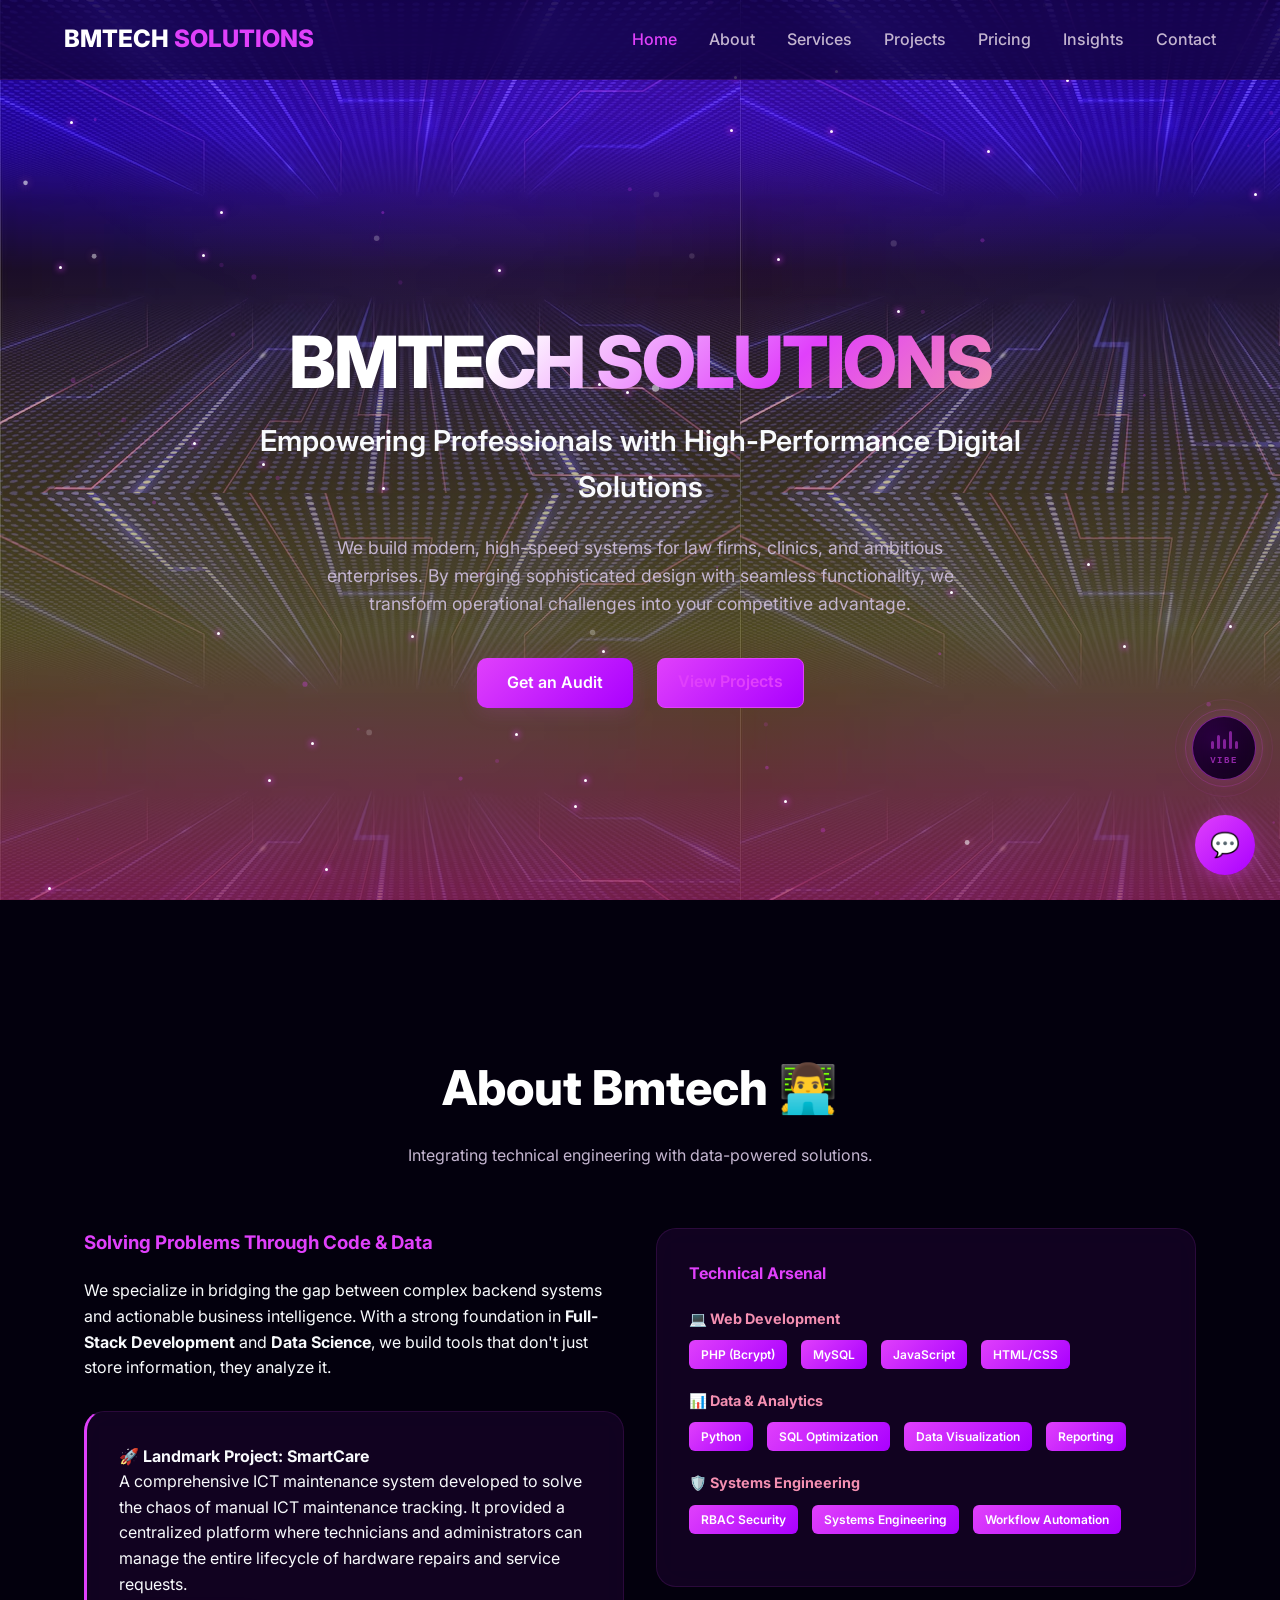
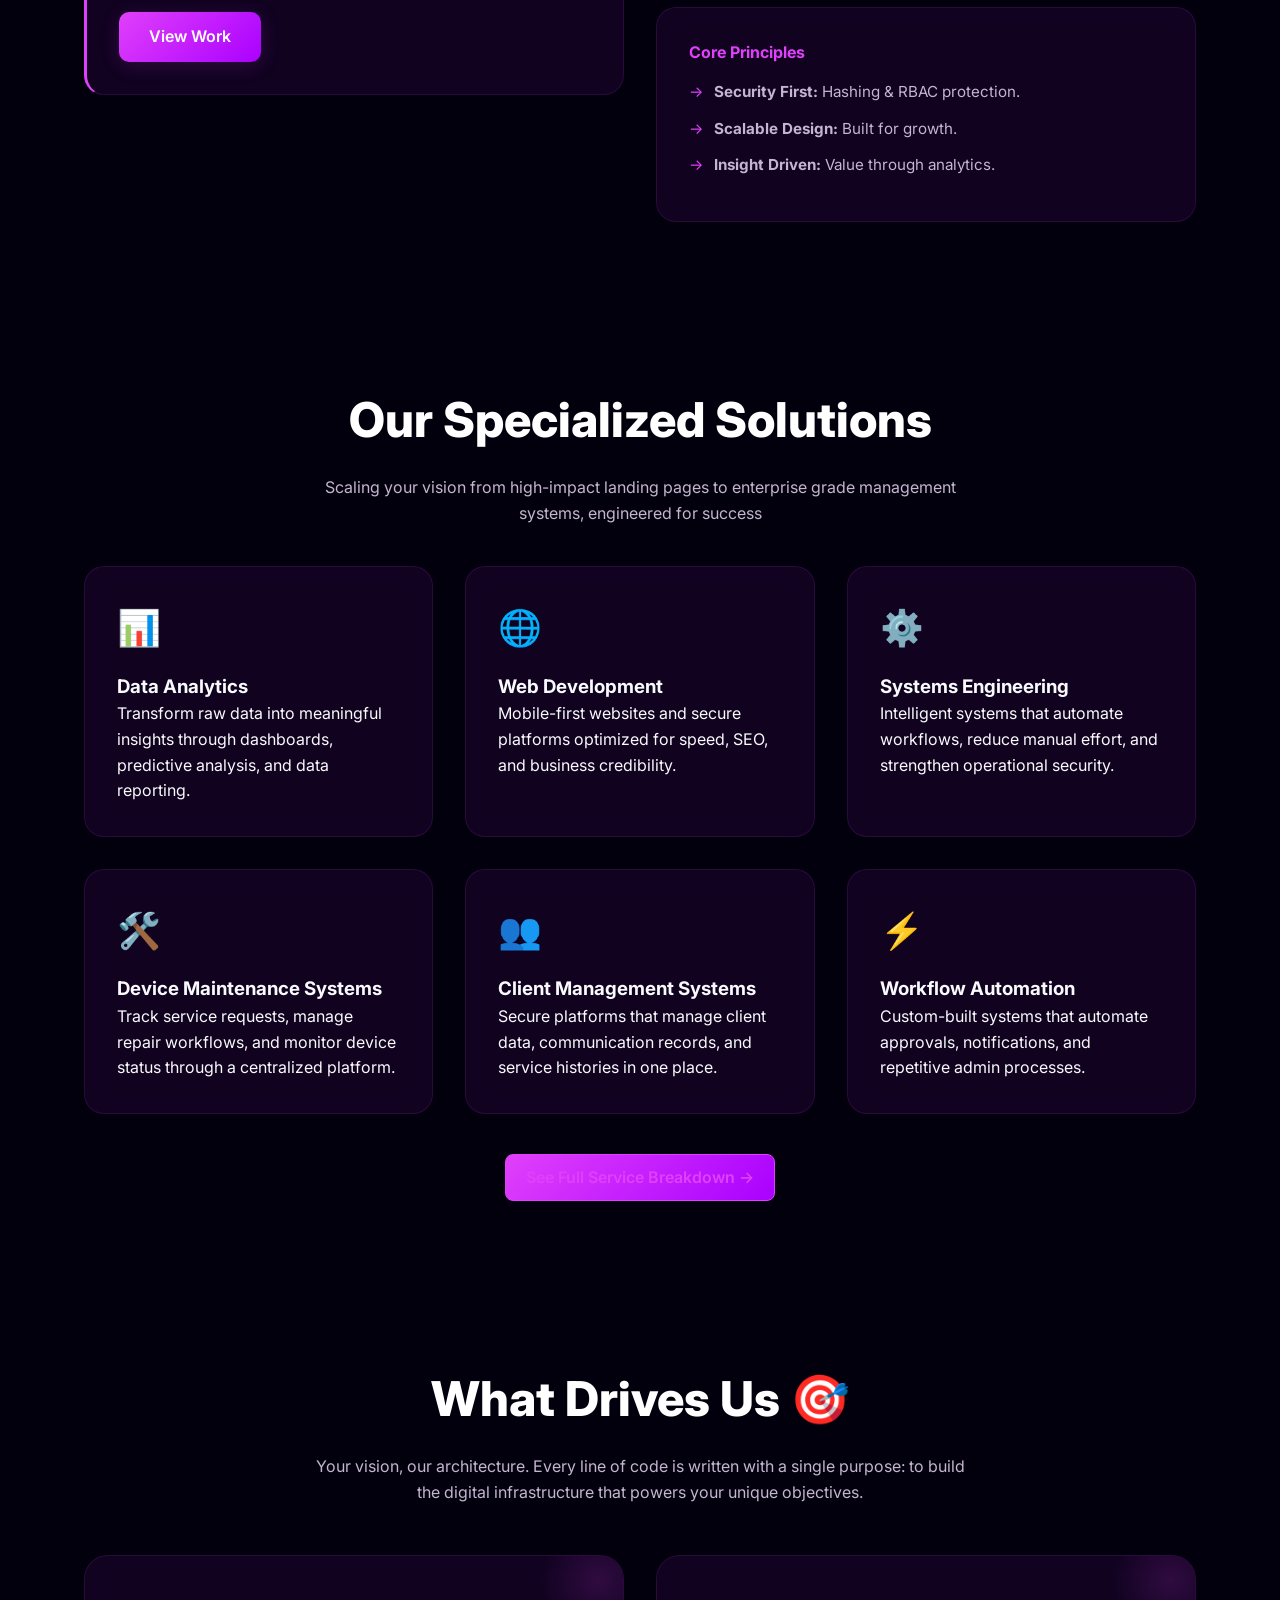
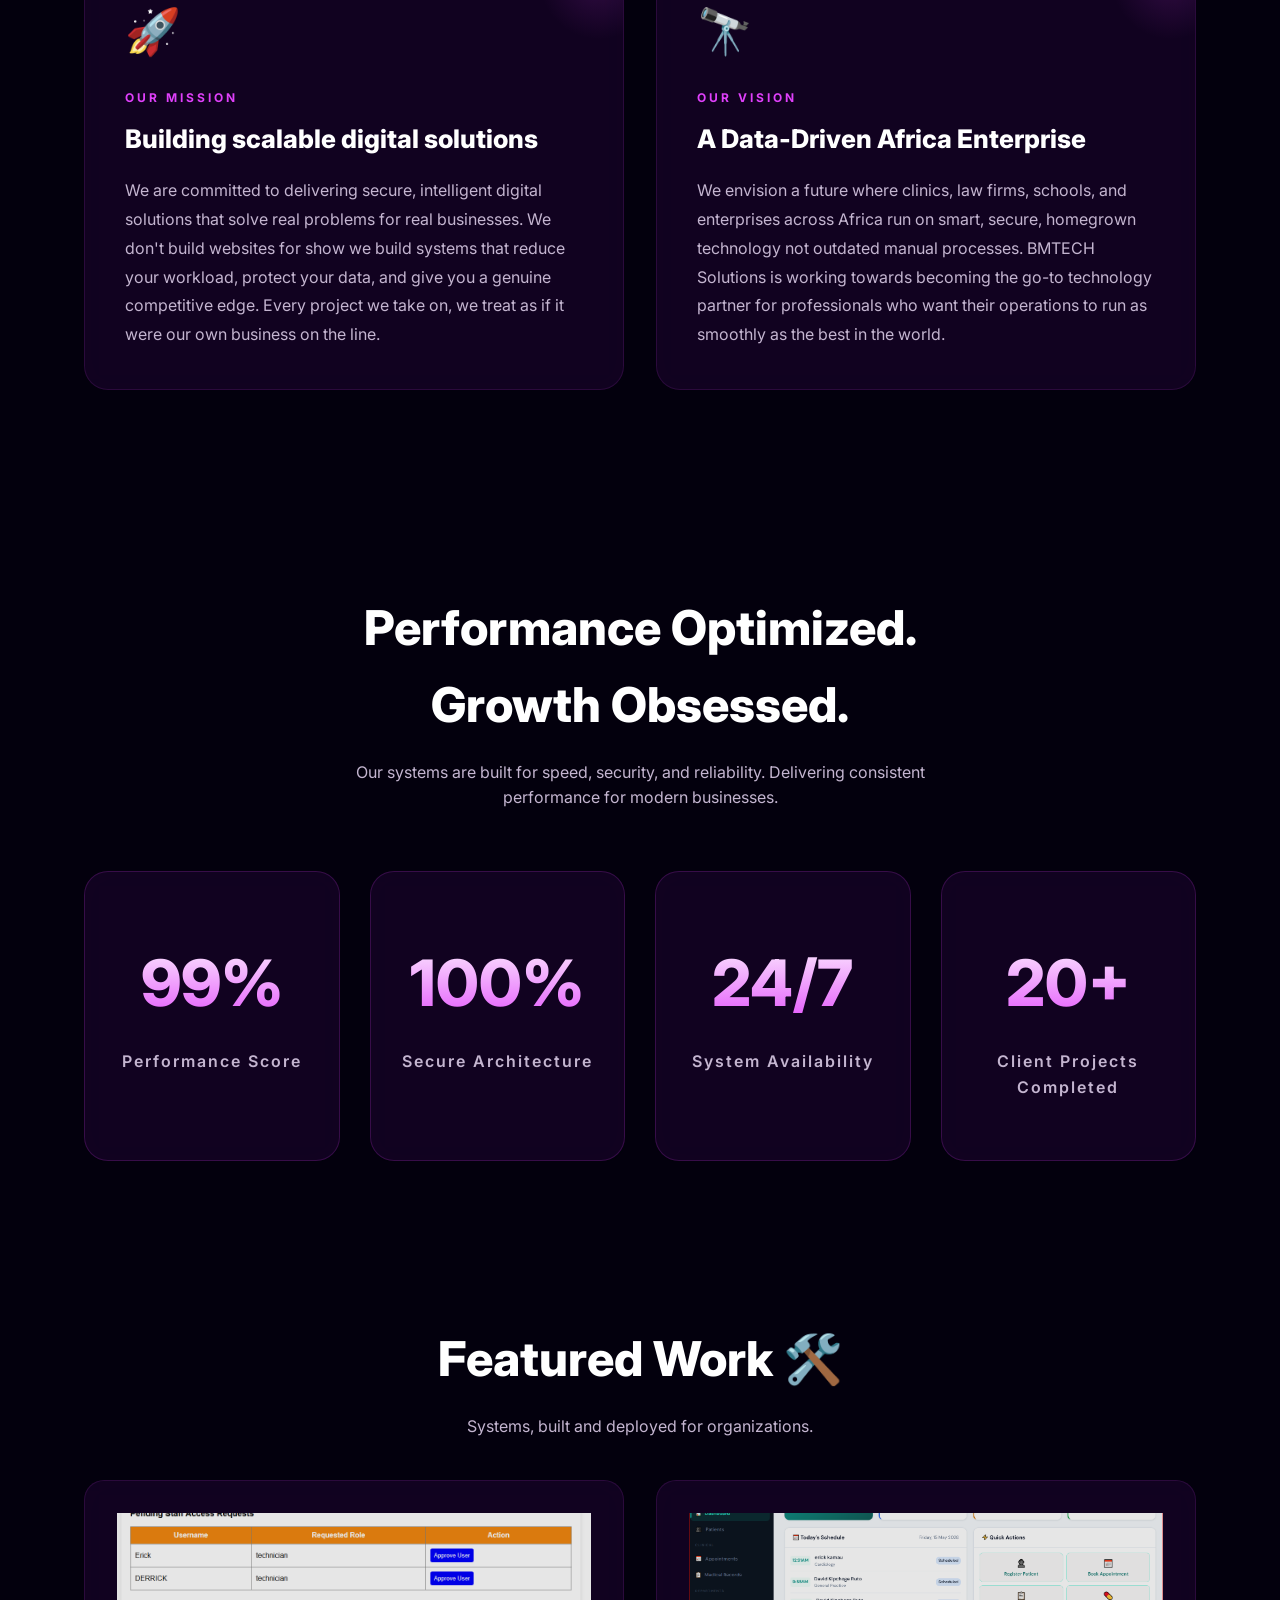
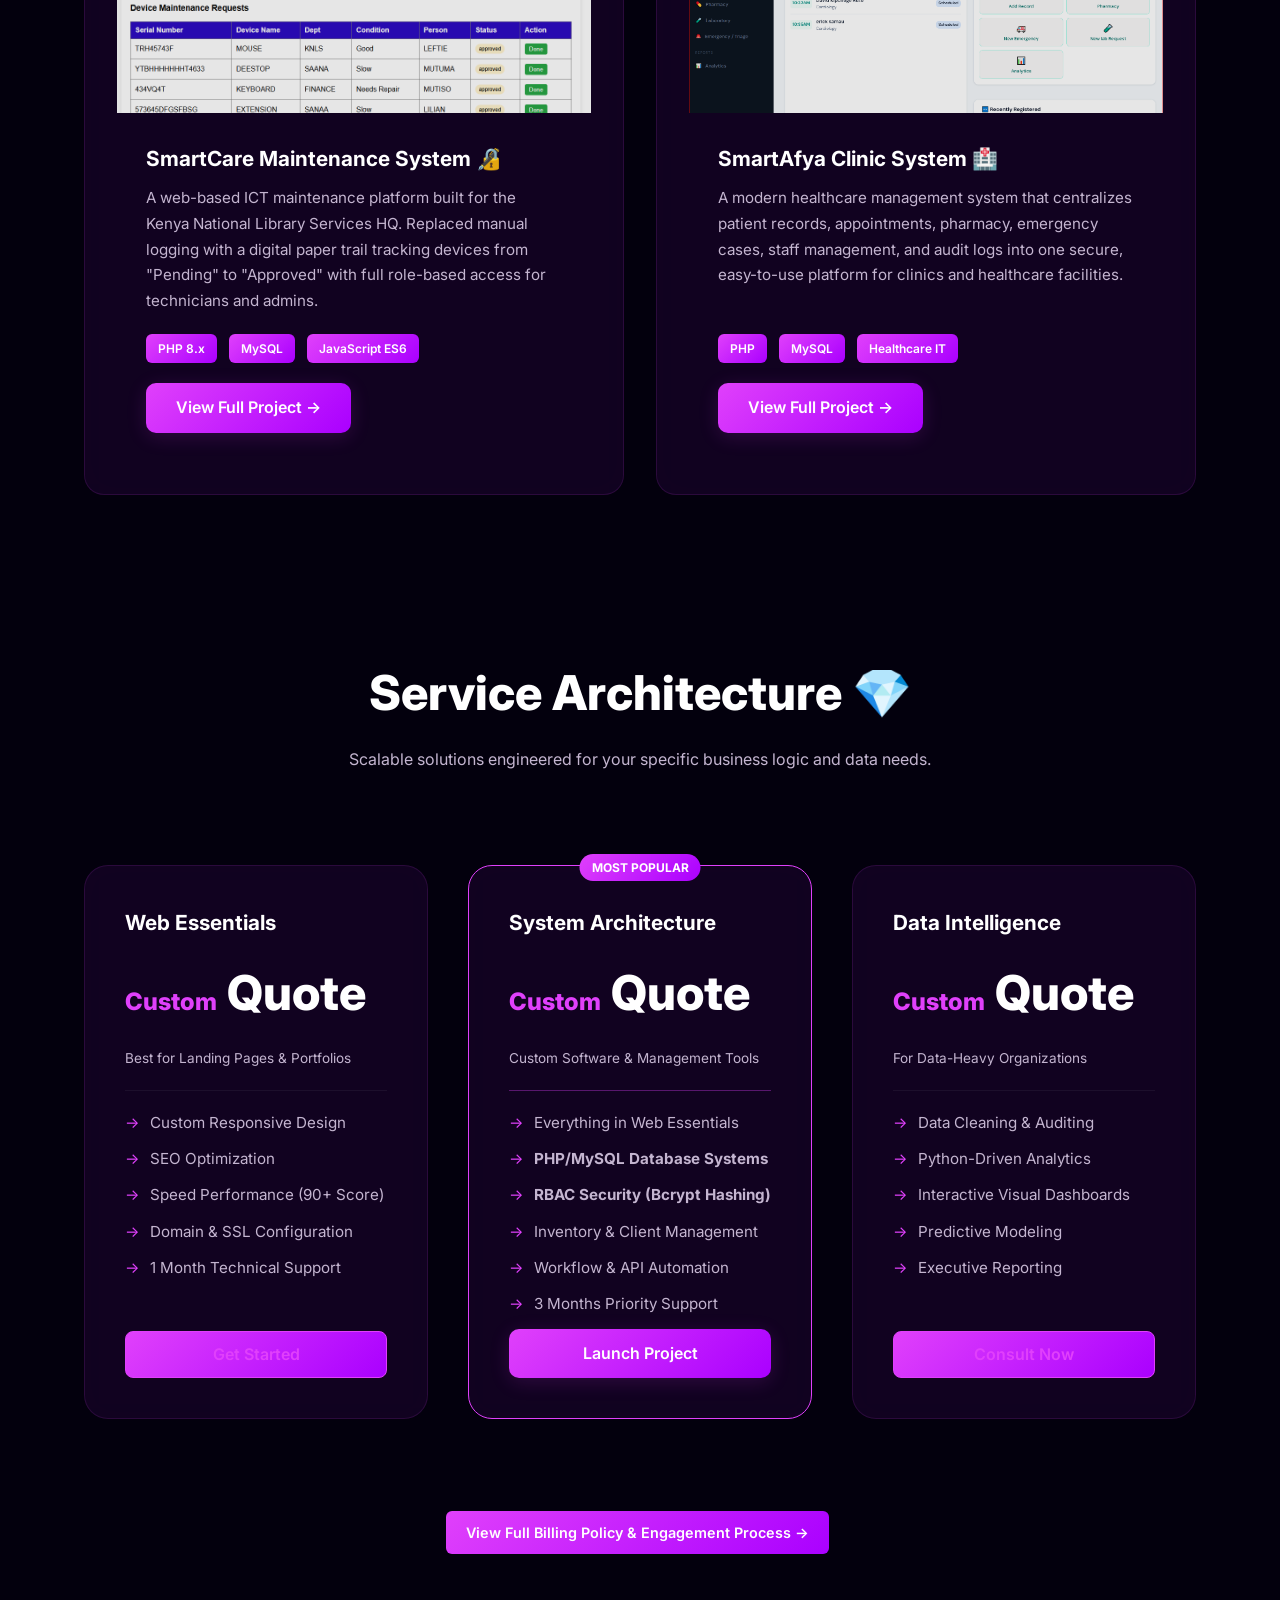
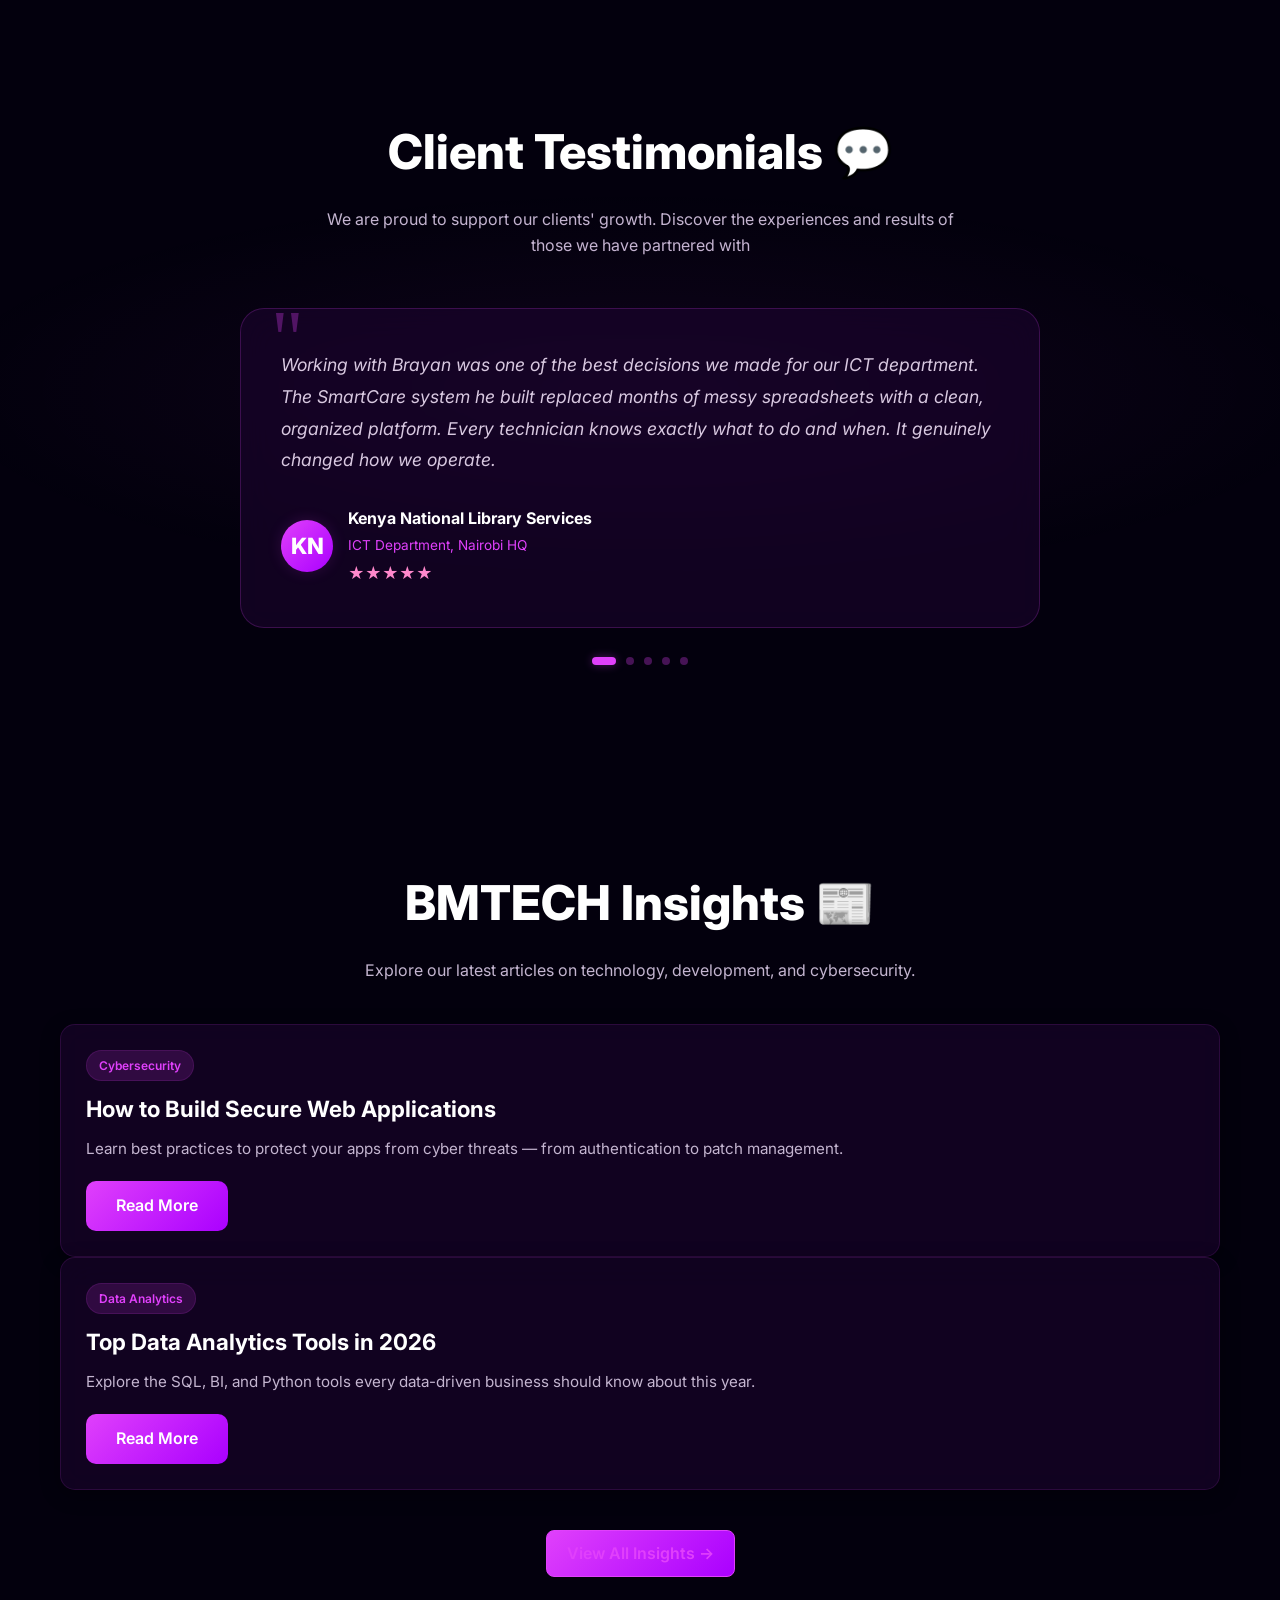
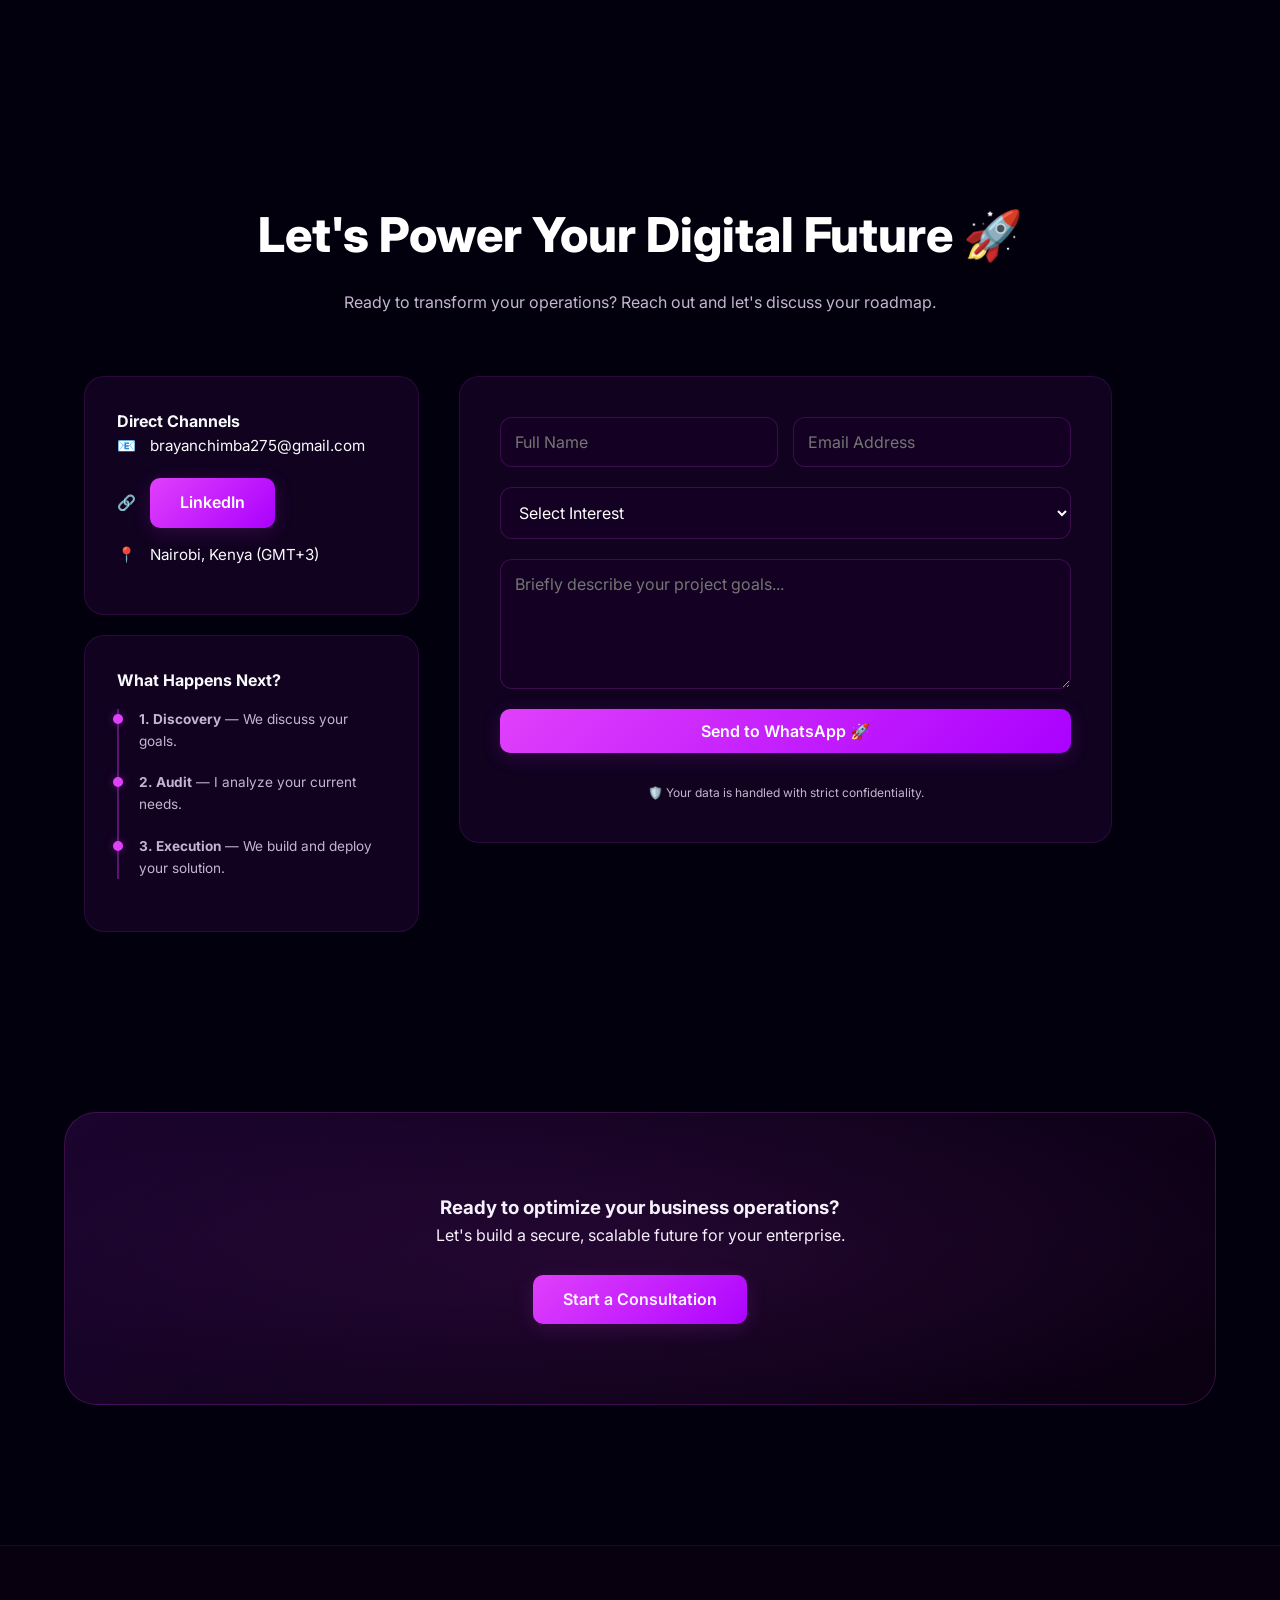
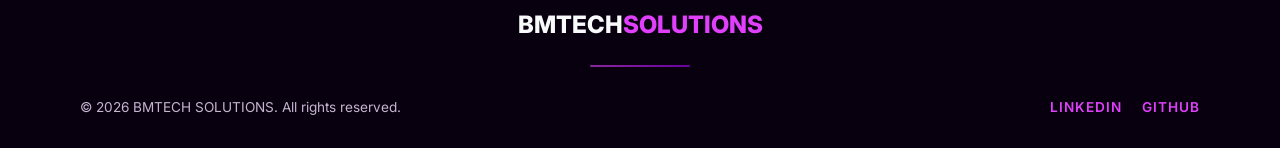
==== commit b559a28c: "new site" ====
--- a/Index.html
+++ b/Index.html
@@ -3,7 +3,6 @@
 <head>
 <meta charset="UTF-8">
 <meta name="viewport" content="width=device-width, initial-scale=1.0">
-<<<<<<< HEAD
 <title>BMTECH SOLUTIONS</title>
 <meta name="description" content="BMTECH Solutions builds secure systems,
  web applications, and data analytics solutions.">
@@ -20,11 +19,6 @@
 <link rel="preconnect" href="https://fonts.googleapis.com">
 <link rel="preconnect" href="https://fonts.gstatic.com" crossorigin>
 <link href="https://fonts.googleapis.com/css2?family=Space+Grotesk:wght@400;600;700;800&family=Inter:wght@400;500;600&display=swap" rel="stylesheet">
-=======
-
-<title>BMTECH SOLUTIONS</title>
-<meta name="description" content="BMTECH Solutions builds secure systems, web applications, and data analytics solutions.">
->>>>>>> 64ebacb06241a1deada608e6a2dc0dc0b0ea7f1e
 
 <link rel="stylesheet" href="assets/style.css">
 </head>
@@ -34,11 +28,7 @@
 <!-- NAVIGATION -->
 <header class="navbar">
     <div class="logo">
-<<<<<<< HEAD
         <a href="#home">BMTECH <span>SOLUTIONS</span></a>
-=======
-        <a href="index.html">BMTECH <span>SOLUTIONS</span></a>
->>>>>>> 64ebacb06241a1deada608e6a2dc0dc0b0ea7f1e
     </div>
 
     <div class="hamburger" id="hamburger">
@@ -48,7 +38,6 @@
     </div>
 
     <ul class="nav-links" id="navLinks">
-<<<<<<< HEAD
         <li><a href="#home">Home</a></li>
         <li><a href="#about">About</a></li>
         <li><a href="#services">Services</a></li>
@@ -73,43 +62,11 @@
         <div class="cta-buttons">
             <a href="#contact" class="btn btn-primary">Get an Audit</a>
             <a href="#projects" class="btn btn-secondary">View Projects</a>
-=======
-        <li><a href="index.html">Home</a></li>
-        <li><a href="about.html">About</a></li>
-        <li><a href="services.html">Services</a></li>
-        <li><a href="project.html">Projects</a></li>
-        <li><a href="pricing.html">Pricing</a></li>
-        <li><a href="blog.html">Insights</a></li>
-        <li><a href="contact.html">Contact</a></li>
-    </ul>
-</header>
-
-<!-- HERO SECTION -->
-<section class="hero-section">
-    <div class="container hero-content">
-        <h1>BMTECH SOLUTIONS</h1>
-
-        <h2>
-        Empowering Professionals with High-Performance Digital Solutions
-        </h2>
-
-        <p>
-        We build modern, high-speed systems for law firms, clinics, and ambitious enterprises.
-        By merging sophisticated design with seamless functionality, we transform operational
-        challenges into your competitive advantage.
-        </p>
-
-        <div class="cta-buttons">
-             <a href="contact.html" class="btn btn-primary">Get an Audit</a>
-            <a href="project.html" class="btn btn-secondary">View Projects</a>
-           
->>>>>>> 64ebacb06241a1deada608e6a2dc0dc0b0ea7f1e
-        </div>
-    </div>
-</section>
-
-
-<<<<<<< HEAD
+        </div>
+    </div>
+</section>
+
+
 <!-- ═══════════ ABOUT ═══════════ -->
 <section class="section about-section" id="about">
     <div class="container">
@@ -224,50 +181,10 @@
         <div style="text-align:center; margin-top:40px;">
             <a href="services.html" class="btn btn-secondary">See Full Service Breakdown →</a>
         </div>
-=======
-<!-- SERVICES -->
-<section id="services" class="section">
-    <div class="container">
-
-        <h2 class="section-title">Our Specialized Solutions</h2>
-
-        <div class="cards">
-
-            <div class="card">
-                <div class="card-icon">📊</div>
-                <h3>Data Analytics</h3>
-                <p>
-                Transform raw data into meaningful insights through dashboards,
-                predictive analysis, and data reporting.
-                </p>
-            </div>
-
-            <div class="card">
-                <div class="card-icon">🌐</div>
-                <h3>Web Development</h3>
-                <p>
-                Mobile-first websites and secure platforms optimized for speed,
-                SEO, and business credibility.
-                </p>
-            </div>
-
-            <div class="card">
-                <div class="card-icon">⚙️</div>
-                <h3>Systems Engineering</h3>
-                <p>
-                Intelligent systems that automate workflows, reduce manual effort,
-                and strengthen operational security.
-                </p>
-            </div>
-
-        </div>
-
->>>>>>> 64ebacb06241a1deada608e6a2dc0dc0b0ea7f1e
-    </div>
-</section>
-
-
-<<<<<<< HEAD
+    </div>
+</section>
+
+
 <!-- ═══════════ MISSION & VISION ═══════════ -->
 <section class="mission-vision-section section">
     <div class="container">
@@ -594,13 +511,13 @@
         <div class="blog-card">
                 <span class="category">Cybersecurity</span>
                 <h3>How to Build Secure Web Applications</h3>
-                <p>Learn best practices to protect your apps from cyber threats <br>from authentication to patch management. </br></p>
+                <p>Learn best practices to protect your apps from cyber threats — from authentication to patch management.</p>
                 <a href="post1.html" class="btn">Read More</a>
             </div>
             <div class="blog-card">
                 <span class="category">Data Analytics</span>
                 <h3>Top Data Analytics Tools in 2026</h3>
-                <p>Explore the SQL, BI, and Python tools every data-driven business <br>should know about this year. </p>br></p>
+                <p>Explore the SQL, BI, and Python tools every data-driven business should know about this year.</p>
                 <a href="post2.html" class="btn">Read More</a>
             </div>
         </div>
@@ -692,66 +609,6 @@
         <div class="footer-line"></div>
         <div class="footer-bottom">
             <p>&copy; 2026 BMTECH SOLUTIONS. All rights reserved.</p>
-=======
-<!-- PERFORMANCE -->
-<section class="performance-stats section">
-
-<div class="container">
-
-<div class="performance-header">
-<h1 class="section-title">Performance Optimized. Growth Obsessed.</h1>
-
-<p class="section-subtitle">
-Our systems are built for speed, security, and reliability,delivering
-consistent performance for modern businesses.
-</p>
-</div>
-
-<div class="stats-grid">
-
-<div class="stat-card">
-<h2>99%</h2>
-<p>performance Score</p>
-</div>
-
-<div class="stat-card">
-<h2>100%</h2>
-<p>Secure Architecture</p>
-</div>
-
-<div class="stat-card">
-<h2>24/7</h2>
-<p>System Availability</p>
-</div>
-
-</div>
-
-</div>
-
-</section>
-
-
-<!-- CTA -->
-<section class="cta-footer section">
-    <div class="container">
-        <div class="cta-content"> <h3>Ready to optimize your business operations?</h3>
-            <p>Let's build a secure, scalable future for your enterprise.</p>
-            <br> <a href="contact.html" class="btn btn-primary">Start a Consultation</a>
-        </div>
-    </div>
-</section>
-<footer class="site-footer">
-    <div class="container">
-        <div class="footer-logo">
-            BMTECH<span>SOLUTIONS</span>
-        </div>
-        
-
-        <div class="footer-line"></div>
-
-        <div class="footer-bottom">
-            <p>&copy;2026 BMTECH SOLUTIONS. All rights reserved.</p>
->>>>>>> 64ebacb06241a1deada608e6a2dc0dc0b0ea7f1e
             <div class="social-icons">
                 <a href="https://linkedin.com/in/brayan-chimba" title="LinkedIn">LinkedIn</a>
                 <a href="https://github.com/Blessedson1468" title="GitHub">GitHub</a>
@@ -765,7 +622,6 @@
 <!-- Music Player Orb -->
 <audio id="myBeat" src="assets/images/beat.mp3" loop></audio>
 <div id="musicToggle" title="Toggle music">
-<<<<<<< HEAD
     <div class="eq-bars-wrapper">
         <span class="eq-bar"></span>
         <span class="eq-bar"></span>
@@ -827,17 +683,5 @@
 })();
 </script>
 
-=======
-  <div class="eq-bars-wrapper">
-    <span class="eq-bar"></span>
-    <span class="eq-bar"></span>
-    <span class="eq-bar"></span>
-    <span class="eq-bar"></span>
-    <span class="eq-bar"></span>
-  </div>
-  <span class="music-label">VIBE</span>
-</div>
-
->>>>>>> 64ebacb06241a1deada608e6a2dc0dc0b0ea7f1e
 </body>
-</html>
+</html>
--- a/assets/style.css
+++ b/assets/style.css
@@ -1,6 +1,5 @@
 @import url('https://fonts.googleapis.com/css2?family=Inter:wght@400;600;800&display=swap');
 
-<<<<<<< HEAD
 /* ================================================
    BMTECH SOLUTIONS — Pink & Purple Theme
    ================================================ */
@@ -77,14 +76,14 @@
   left: 0;
   z-index: 2000;
   box-sizing: border-box;
-  background: rgba(32, 31, 30, 0.55);
+  background: rgba(10, 0, 16, 0.55);
   backdrop-filter: blur(20px);
   border-bottom: 1px solid var(--border-subtle);
   transition: var(--transition);
 }
 
 .navbar.scrolled {
-  background: rgba(12, 12, 14, 0.9);
+  background: rgba(10, 0, 16, 0.9);
   border-bottom-color: var(--border-glow);
 }
 
@@ -97,7 +96,7 @@
 .nav-links a {
   text-decoration: none;
   color: var(--text-muted);
-  font-weight: 1000;
+  font-weight: 500;
   font-size: 1rem;
   transition: var(--transition);
 }
@@ -411,568 +410,11 @@
   background: rgba(30, 0, 50, 0.9) !important;
 }
 
-=======
-/* ---------------- ROOT VARIABLES ---------------- */
-*,
-*::before,
-*::after{
-box-sizing:border-box;
-}
-:root{
-    --primary:#38bdf8;
-    --primary-glow:rgba(56,189,248,0.3);
-    --bg-deep:#020617;
-    --card-bg:rgba(30,41,59,0.6);
-    --text-main:#f8fafc;
-    --text-muted:#94a3b8;
-    --transition:all .4s cubic-bezier(.23,1,.32,1);
-}
-
-/* ---------------- GLOBAL ---------------- */
-body{
-    font-family:'Inter',sans-serif;
-    margin:0;
-    color:var(--text-main);
-    background:linear-gradient(-45deg,#020617,#063970,#0c1222,#020617);
-    background-size:400% 400%;
-    animation:meshFlow 15s ease infinite;
-    line-height:1.6;
-    min-height:100vh;
-}
-
-html{
-    scroll-behavior:smooth;
-}
-
-@keyframes meshFlow{
-    0%{background-position:0% 50%;}
-    50%{background-position:100% 50%;}
-    100%{background-position:0% 50%;}
-}
-
-/* ---------------- LAYOUT ---------------- */
-.container{
-    width:100%;
-    max-width:1200px;
-    margin:auto;
-}
-
-/* ---------------- NAVBAR ---------------- */
-.navbar{
-    display:flex;
-    justify-content:space-between;
-    align-items:center;
-    padding:0 5%;
-    height:80px;
-    position:fixed;
-    width:100%;
-    top:0;
-    left:0;
-    z-index:2000;
-    box-sizing:border-box;
-    background:rgba(2,6,23,.4);
-    backdrop-filter:blur(20px);
-    border-bottom:1px solid rgba(255,255,255,.05);
-}
-
-.nav-links{
-    display:flex;
-    list-style:none;
-    gap:2rem;
-    margin:0;
-    padding:0;
-}
-
-.nav-links a{
-    text-decoration:white;
-    color:var(--text-main);
-    font-weight:400;
-    font-size:.95rem;
-    transition:var(--transition);
-}
-
-.nav-links a:hover{
-    color:var(--primary);
-}
-
-.logo{
-    font-size:1.5rem;
-    font-weight:800;
-}
-
-.logo span{
-    color:var(--primary);
-}
-
-.logo a{
-    text-decoration:none;
-    color:#fff;
-}
-
-/* ---------------- HERO ---------------- */
-.hero-section{
-    min-height:90vh;
-    display:flex;
-    align-items:center;
-    justify-content:center;
-    text-align:center;
-    padding:140px 5% 10px;
-    margin-top:80px;
-}
-
-.hero-content{
-    max-width:850px;
-    display:flex;
-    flex-direction:column;
-    align-items:center;
-}
-
-.hero-content h1{
-    font-size:clamp(2.5rem,8vw,4.5rem);
-    font-weight:800;
-    margin-bottom:1rem;
-    letter-spacing:-2px;
-    line-height:1.1;
-    background:linear-gradient(to right,#fff,var(--primary));
-    -webkit-background-clip:text;
-    -webkit-text-fill-color:transparent;
-}
-
-.hero-content h2{
-    font-size:clamp(1.2rem,3vw,1.8rem);
-    font-weight:600;
-    margin-bottom:1.5rem;
-}
-
-.hero-content p{
-    font-size:1.1rem;
-    color:var(--text-muted);
-    margin-bottom:2.5rem;
-}
-
-.hero-subtitle{
-    font-size:1.3rem;
-    color:var(--primary);
-    margin-bottom:10px;
-}
-
-.hero-description{
-    max-width:650px;
-    margin:auto;
-    color:var(--text-muted);
-}
-
-/* ---------------- HERO STATS ---------------- */
-.hero-stats{
-    display:flex;
-    justify-content:center;
-    gap:40px;
-    margin-top:40px;
-    flex-wrap:wrap;
-}
-
-.hero-stats h3{
-    font-size:1.6rem;
-    margin:0;
-}
-
-.hero-stats p{
-    font-size:.9rem;
-    color:var(--text-muted);
-}
-
-/* ---------------- BUTTONS ---------------- */
-.cta-buttons{
-    display:flex;
-    gap:1.5rem;
-    justify-content:center;
-    flex-wrap:wrap;
-}
-
-.btn-primary,
-.btn-secondary{
-    padding:12px 30px;
-    border-radius:8px;
-    text-decoration:none;
-    font-weight:600;
-    transition:var(--transition);
-    display:inline-block;
-}
-
-.btn-primary{
-    background:var(--primary);
-    color:var(--bg-deep);
-}
-
-.btn-secondary{
-    border:1px solid var(--primary);
-    color:var(--primary);
-}
-
-.btn-primary:hover{
-    box-shadow:0 0 20px var(--primary-glow);
-    transform:translateY(-2px);
-}
-
-.btn-secondary:hover{
-    background:var(--primary-glow);
-}
-
-/* ---------------- CARDS ---------------- */
-.cards{
-    display:grid;
-    grid-template-columns:repeat(auto-fit,minmax(280px,1fr));
-    gap:2rem;
-    margin-top:40px;
-
-}
-
-.card{
-    background:var(--card-bg);
-    backdrop-filter:blur(10px);
-    -webkit-backdrop-filter:blur(10px);
-    padding:2rem;
-    border-radius:20px;
-    border:1px solid rgba(255,255,255,.05);
-    transition:var(--transition);
-    
-}
-
-.card:hover{
-    transform:translateY(-10px);
-    border-color:var(--primary);
-    box-shadow:0 20px 40px rgba(0,0,0,.4);
-}
-
-/* ---------------- TAGS ---------------- */
-.tag{
-    background:var(--primary);
-    color:#020617;
-    padding:5px 12px;
-    border-radius:6px;
-    font-size:12px;
-    font-weight:600;
-    margin-right:6px;
-    display:inline-block;
-    transition:var(--transition);
-}
-
-.tag:hover{
-    transform:translateY(-2px);
-    background:transparent;
-    color:var(--primary);
-    border:1px solid var(--primary);
-    box-shadow:0 0 15px var(--primary-glow);
-}
-
-/* ---------------- GRIDS ---------------- */
-.showcase-grid,
-.expertise-grid,
-.about-grid-wrapper{
-    display:grid;
-    grid-template-columns:repeat(auto-fit,minmax(300px,1fr));
-    gap:2rem;
-}
-
-/* ---------------- SCREENSHOT ---------------- */
-.screenshot-container{
-    background:#0f172a;
-    border-radius:12px;
-    overflow:hidden;
-    border:1px solid rgba(56,189,248,.2);
-    transition:var(--transition);
-}
-
-.screenshot-container:hover{
-    transform:scale(1.03);
-    border-color:var(--primary);
-    box-shadow:0 10px 30px rgba(0,0,0,.5);
-}
-
-.screenshot{
-    width:100%;
-    height:200px;
-    object-fit:cover;
-}
-
-/* ---------------- FEATURE LIST ---------------- */
-.feature-list{
-    list-style:none;
-    padding:0;
-}
-
-.feature-list li{
-    margin-bottom:12px;
-    padding-left:25px;
-    position:relative;
-}
-
-.feature-list li::before{
-    content:"→";
-    position:absolute;
-    left:0;
-    color:var(--primary);
-}
-
-/* ---------------- ABOUT ---------------- */
-.about-section{
-    padding-top:160px!important;
-    position:relative;
-}
-.contact-section{
-    padding-top:140px;
-}
-
-.section-title{
-    font-size:clamp(2rem,5vw,3rem);
-    font-weight:800;
-    color:#fff;
-    text-align:center;
-}
-
-.section-subtitle{
-    text-align:center;
-    color:var(--text-muted);
-    max-width:650px;
-    margin:0 auto 40px;
-}
-
-/* ---------------- STATS ---------------- */
-.stat-card{
-    background:var(--card-bg);
-    backdrop-filter:blur(10px);
-    padding:60px 30px;
-    border-radius:24px;
-    border:1px solid rgba(56,189,248,.15);
-    text-align:center;
-    transition:var(--transition);
-}
-
-.stat-card:hover{
-    border-color:var(--primary);
-    transform:translateY(-10px);
-}
-
-.stat-card h3{
-    font-size:4rem;
-    font-weight:800;
-    margin:0;
-    background:linear-gradient(to bottom,#fff,var(--primary));
-    -webkit-background-clip:text;
-    -webkit-text-fill-color:transparent;
-}
-
-.stat-card p{
-    color:var(--text-muted);
-    font-size:1rem;
-    font-weight:600;
-    letter-spacing:2px;
-    margin-top:15px;
-}
-
-/* ---------------- PROJECT PAGE ---------------- */
-.project-detail{
-    padding:140px 0 80px;
-}
-
-.main-card{
-    background:var(--card-bg);
-    backdrop-filter:blur(20px);
-    border-radius:32px;
-    padding:3rem;
-    border:1px solid rgba(255,255,255,.05);
-    max-width:1100px;
-    margin:auto;
-}
-
-.project-grid{
-    display:grid;
-    grid-template-columns:2fr 1fr;
-    gap:40px;
-}
-
-.tech-box{
-    background:rgba(2,6,23,.5);
-    padding:25px;
-    border-radius:20px;
-    border:1px solid rgba(255,255,255,.05);
-    position:sticky;
-    top:100px;
-}
-
-.tags{
-    display:flex;
-    flex-wrap:wrap;
-    gap:8px;
-}
-
-/* ---------------- FOOTER CTA ---------------- */
-.cta-footer{
-    padding:120px 5%;
-}
-
-.cta-footer .container{
-    background:linear-gradient(145deg,rgba(15,23,42,.9),rgba(2,6,23,1));
-    padding:80px 40px;
-    border-radius:32px;
-    border:1px solid rgba(56,189,248,.2);
-    text-align:center;
-}
-
-/* ---------------- FORMS ---------------- */
-input:focus,
-select:focus,
-textarea:focus{
-    outline:none;
-    border-color:var(--primary)!important;
-    box-shadow:0 0 10px var(--primary-glow);
-    background:#1e293b!important;
-}
-
-/* ---------------- RESPONSIVE ---------------- */
-@media(max-width:992px){
-    .project-grid{
-        grid-template-columns:1fr;
-    }
-}
-
-@media(max-width:768px){
-    .showcase-grid{
-        grid-template-columns:1fr;
-    }
-
-    .about-section{
-        text-align:center;
-    }
-}
-
-
-/* ---------------- PERFORMANCE STATS ---------------- */
-
-.performance-header{
-    text-align:center;
-    max-width:700px;
-    margin:0 auto 60px;
-}
-
-.stats-grid{
-    display:grid;
-    grid-template-columns:repeat(auto-fit,minmax(220px,1fr));
-    gap:30px;
-    margin-top:20px;
-}
-
-.performance-stats{
-    padding-top:120px;
-}
-.site-footer {
-    padding: 60px 0 30px;
-    background: rgba(2, 6, 23, 0.7); /* Slightly darker than your body */
-    text-align: center;
-    border-top: 1px solid rgba(56, 189, 248, 0.1); /* Subtle glow line */
-}
-
-.footer-logo {
-    font-size: 1.5rem;
-    font-weight: 800;
-    margin-bottom: 20px;
-}
-
-.footer-logo span {
-    color: var(--primary);
-}
-
-.footer-links {
-    list-style: none;
-    padding: 0;
-    display: flex;
-    justify-content: center;
-    gap: 30px;
-    margin-bottom: 40px;
-}
-
-.footer-links a {
-    text-decoration: none;
-    color: var(--text-muted);
-    font-size: 0.9rem;
-    transition: var(--transition);
-}
-
-.footer-links a:hover {
-    color: var(--primary);
-}
-
-.footer-line {
-    max-width: 100px;
-    height: 2px;
-    background: var(--primary);
-    margin: 0 auto 30px;
-    border-radius: 2px;
-    opacity: 0.5;
-}
-
-.footer-bottom {
-    color: var(--text-muted);
-    font-size: 0.85rem;
-}
-
-.social-icons {
-    margin-top: 15px;
-    display: flex;
-    justify-content: center;
-    gap: 20px;
-}
-
-.social-icons a {
-    color: var(--primary);
-    text-decoration: none;
-    font-weight: 600;
-    font-size: 0.8rem;
-    text-transform: uppercase;
-    letter-spacing: 1px;
-} 
- 
-/* Contact Grid */
-.contact-grid-wrapper {
-    display: grid;
-    grid-template-columns: 0.8fr 1.2fr;
-    gap: 40px;
-}
-
-/* Form Styling */
-.glass-form {
-    display: flex;
-    flex-direction: column;
-    gap: 20px;
-    padding: 40px !important;
-}
-
-.input-group {
-    display: grid;
-    grid-template-columns: 1fr 1fr;
-    gap: 15px;
-}
-
-.glass-form input, 
-.glass-form select, 
-.glass-form textarea {
-    background: rgba(15, 23, 42, 0.8);
-    border: 1px solid rgba(56, 189, 248, 0.2);
-    padding: 14px;
-    border-radius: 12px;
-    color: white;
-    font-family: inherit;
-    transition: var(--transition);
-}
-
-/* Timeline/Process Styling */
->>>>>>> 64ebacb06241a1deada608e6a2dc0dc0b0ea7f1e
 .contact-list { list-style: none; padding: 0; }
 .contact-list li { margin-bottom: 15px; font-size: 0.95rem; }
 .contact-list span { margin-right: 10px; color: var(--primary); }
 
 .timeline {
-<<<<<<< HEAD
   margin-top: 15px;
   border-left: 2px solid var(--primary-glow);
   padding-left: 20px;
@@ -1151,212 +593,11 @@
   border-radius: 16px;
   border: 1px solid var(--border-subtle);
   text-align: center;
-=======
-    margin-top: 15px;
-    border-left: 2px solid var(--primary-glow);
-    padding-left: 20px;
-}
-
-.step {
-    position: relative;
-    margin-bottom: 20px;
-    font-size: 0.85rem;
-    color: var(--text-muted);
-}
-
-.step::before {
-    content: '';
-    position: absolute;
-    left: -26px;
-    top: 5px;
-    width: 10px;
-    height: 10px;
-    background: var(--primary);
-    border-radius: 50%;
-}
-
-@media (max-width: 768px) {
-    .contact-grid-wrapper { grid-template-columns: 1fr; }
-    .input-group { grid-template-columns: 1fr; }
-}
-/* --- 1. Variables & Base Reset --- */
-:root {
-    --primary: #38bdf8;
-    --primary-glow: rgba(56, 189, 248, 0.4);
-    --bg-dark: #020617;
-    --card-bg: rgba(30, 41, 59, 0.5);
-    --text-main: #f8fafc;
-    --text-muted: #94a3b8;
-    --transition: all 0.3s cubic-bezier(0.4, 0, 0.2, 1);
-}
-
-* {
-    margin: 0;
-    padding: 0;
-    box-sizing: border-box;
-}
-
-body {
-    background-color: var(--bg-dark);
-    color: var(--text-main);
-    font-family: 'Inter', -apple-system, BlinkMacSystemFont, "Segoe UI", Roboto, sans-serif;
-    line-height: 1.6;
-    overflow-x: hidden;
-}
-
-/* --- 2. Navigation --- */
-.navbar {
-    position: fixed;
-    top: 0;
-    width: 100%;
-    padding: 1.5rem 10%;
-    display: flex;
-    justify-content: space-between;
-    align-items: center;
-    background: rgba(2, 6, 23, 0.8);
-    backdrop-filter: blur(12px);
-    z-index: 1000;
-    border-bottom: 1px solid rgba(255, 255, 255, 0.05);
-}
-
-.logo a {
-    font-weight: 800;
-    font-size: 1.4rem;
-    color: #fff;
-    text-decoration: none;
-    letter-spacing: -1px;
-}
-
-.logo span { color: var(--primary); }
-
-.nav-links {
-    display: flex;
-    list-style: none;
-    gap: 2rem;
-}
-
-.nav-links a {
-    text-decoration: none;
-    color: var(--text-muted);
-    font-weight: 500;
-    transition: var(--transition);
-}
-
-.nav-links a:hover { color: var(--primary); }
-
-/* --- 3. Pricing Cards --- */
-.pricing-grid {
-    display: grid;
-    grid-template-columns: repeat(auto-fit, minmax(300px, 1fr));
-    gap: 2.5rem;
-    padding: 2rem 0;
-}
-
-.pricing-card {
-    background: var(--card-bg);
-    border: 1px solid rgba(255, 255, 255, 0.05);
-    border-radius: 24px;
-    padding: 2.5rem;
-    transition: var(--transition);
-    position: relative;
-    display: flex;
-    flex-direction: column;
-}
-
-.pricing-card:hover {
-    transform: translateY(-10px);
-    border-color: var(--primary);
-    box-shadow: 0 20px 40px rgba(0, 0, 0, 0.4);
-}
-
-.featured-plan {
-    border: 1px solid var(--primary);
-    background: linear-gradient(145deg, rgba(30, 41, 59, 0.8), rgba(2, 6, 23, 0.9));
-    transform: scale(1.05);
-}
-
-.plan-badge {
-    background: var(--primary);
-    color: #000;
-    font-size: 0.75rem;
-    font-weight: 700;
-    padding: 4px 12px;
-    border-radius: 20px;
-    position: absolute;
-    top: -12px;
-    left: 50%;
-    transform: translateX(-50%);
-    text-transform: uppercase;
-}
-
-.price {
-    font-size: 3rem;
-    font-weight: 800;
-    margin: 1rem 0;
-}
-
-.price span { font-size: 1.5rem; color: var(--primary); }
-
-.feature-list {
-    list-style: none;
-    margin: 1.5rem 0;
-    flex-grow: 1;
-}
-
-.feature-list li {
-    margin-bottom: 0.8rem;
-    color: var(--text-muted);
-    font-size: 0.95rem;
-}
-
-.feature-list li::before {
-    content: "✓";
-    color: var(--primary);
-    margin-right: 10px;
-    font-weight: bold;
-}
-
-/* --- 4. Buttons --- */
-.btn {
-    padding: 12px 24px;
-    border-radius: 12px;
-    text-decoration: none;
-    font-weight: 600;
-    transition: var(--transition);
-    display: inline-block;
-}
-
-.btn-primary {
-    background: var(--primary);
-    color: var(--bg-dark);
-}
-
-.btn-primary:hover {
-    box-shadow: 0 0 20px var(--primary-glow);
-    transform: scale(1.02);
-}
-
-.btn-secondary {
-    border: 1px solid rgba(255, 255, 255, 0.1);
-    color: #fff;
-}
-
-.btn-secondary:hover { background: rgba(255, 255, 255, 0.05); }
-
-/* --- 5. Billing Section --- */
-.billing-item-locked {
-    background: rgba(2, 6, 23, 0.4);
-    padding: 20px;
-    border-radius: 16px;
-    border: 1px solid rgba(255, 255, 255, 0.03);
-    text-align: center;
->>>>>>> 64ebacb06241a1deada608e6a2dc0dc0b0ea7f1e
 }
 
 .method-icon { font-size: 2rem; display: block; margin-bottom: 10px; }
 
 .status-tag {
-<<<<<<< HEAD
   font-size: 0.7rem;
   color: var(--primary);
   background: var(--primary-glow-soft);
@@ -1636,7 +877,7 @@
 .chat-widget {
   position: fixed;
   bottom: 25px;
-  right: 60px;
+  right: 25px;
   z-index: 999;
 }
 
@@ -1681,504 +922,8 @@
 /* ---- MUSIC ORB ---- */
 #musicToggle {
   position: fixed;
-  right: 10px;
-  bottom: 80px;
-=======
-    font-size: 0.7rem;
-    color: var(--primary);
-    background: rgba(56, 189, 248, 0.1);
-    padding: 2px 8px;
-    border-radius: 4px;
-}
-
-/* --- 6. Footer --- */
-.site-footer {
-    margin-top: 100px;
-    padding: 60px 0 30px;
-    border-top: 1px solid rgba(255, 255, 255, 0.05);
-}
-
-.footer-links {
-    display: flex;
-    justify-content: center;
-    gap: 2rem;
-    list-style: none;
-    margin: 30px 0;
-}
-
-.footer-links a {
-    color: var(--text-muted);
-    text-decoration: none;
-}
-/* Floating Chat Widget */
-
-.chat-widget{
-position: fixed;
-bottom: 25px;
-right: 25px;
-z-index: 999;
-}
-
-.chat-toggle{
-background: #38bdf8;
-border: none;
-width: 60px;
-height: 60px;
-border-radius: 50%;
-font-size: 24px;
-color: white;
-cursor: pointer;
-box-shadow: 0 5px 20px rgba(0,0,0,0.3);
-}
-
-.chat-options{
-display: none;
-flex-direction: column;
-margin-bottom: 10px;
-}
-
-.chat-btn{
-text-decoration: none;
-padding: 10px 15px;
-margin: 5px 0;
-border-radius: 20px;
-color: white;
-font-size: 14px;
-text-align: center;
-box-shadow: 0 4px 10px rgba(0,0,0,0.2);
-}
-
-.whatsapp{
-background: #25D366;
-}
-
-.email{
-background: #2563eb;
-}
-
-.call{
-background: #f59e0b;
-}
-img{
-max-width:100%;
-height:auto;
-display:block;
-}
-/* --- HAMBURGER MENU STYLES --- */
-
-/* Hide hamburger by default (Desktop) */
-.hamburger {
-    display: none;
-    cursor: pointer;
-    flex-direction: column;
-    gap: 5px;
-}
-
-.hamburger span {
-    display: block;
-    width: 28px;
-    height: 3px;
-    background-color: var(--primary);
-    border-radius: 3px;
-    transition: var(--transition);
-}
-
-/* Mobile View (Phone/Small Devices) */
-@media (max-width: 768px) {
-    .hamburger {
-        display: flex; /* Show the three lines */
-    }
-
-    .nav-links {
-        position: absolute;
-        top: 80px; /* Height of your navbar */
-        right: -100%; /* Hide off-screen by default */
-        flex-direction: column;
-        background: rgba(2, 6, 23, 0.95);
-        backdrop-filter: blur(20px);
-        width: 100%;
-        text-align: center;
-        padding: 40px 0;
-        transition: 0.5s ease;
-        border-bottom: 1px solid rgba(56, 189, 248, 0.2);
-    }
-
-    /* When menu is active, slide it in */
-    .nav-links.active {
-        right: 0;
-    }
-
-    .nav-links li {
-        margin: 15px 0;
-    }
-    
-    /* Optional: Animate hamburger to an 'X' when clicked */
-    .hamburger.active span:nth-child(1) {
-        transform: translateY(8px) rotate(45deg);
-    }
-    .hamburger.active span:nth-child(2) {
-        opacity: 0;
-    }
-    .hamburger.active span:nth-child(3) {
-        transform: translateY(-8px) rotate(-45deg);
-    }
-}
-/* ---------------- BLOG SECTION ---------------- */
-.blog-section {
-    padding: 80px 20px;
-    background: #0f172a;
-    color: #fff;
-    text-align: center;
-}
-
-.blog-section h1 {
-    font-size: 2.5rem;
-    margin-bottom: 10px;
-    color: var(--primary);
-}
-
-.blog-section p {
-    color: #cbd5f5;
-    margin-bottom: 40px;
-}
-
-/* ---------------- BLOG GRID ---------------- */
-.blog-grid {
-    display: grid;
-    grid-template-columns: repeat(auto-fit, minmax(300px, 1fr));
-    gap: 25px;
-}
-
-/* ---------------- BLOG CARD ---------------- */
-.blog-card {
-    background: #111827;
-    padding: 25px;
-    border-radius: 15px;
-    text-align: left;
-    transition: all 0.3s ease;
-    box-shadow: 0 5px 20px rgba(0,0,0,0.3);
-    position: relative;
-    overflow: hidden;
-}
-
-/* Glow effect */
-.blog-card::before {
-    content: "";
-    position: absolute;
-    width: 150%;
-    height: 150%;
-    background: radial-gradient(circle, var(--primary-glow), transparent);
-    top: -50%;
-    left: -50%;
-    opacity: 0;
-    transition: 0.4s;
-    pointer-events: none;
-}
-
-.blog-card:hover::before {
-    opacity: 1;
-}
-
-.blog-card:hover {
-    transform: translateY(-8px) scale(1.02);
-}
-
-/* Blog Title */
-.blog-card h3 {
-    font-size: 1.4rem;
-    margin-bottom: 10px;
-    color: #fff;
-}
-
-/* Blog Text */
-.blog-card p {
-    font-size: 0.95rem;
-    color: #9ca3af;
-    margin-bottom: 20px;
-}
-
-/* Read More Button */
-.blog-card .btn {
-    display: inline-block;
-    padding: 10px 18px;
-    background: var(--primary);
-    color: #000;
-    border-radius: 8px;
-    text-decoration: none;
-    font-weight: 600;
-    transition: 0.3s;
-}
-
-.blog-card .btn:hover {
-    background: #0ea5e9;
-    transform: scale(1.05);
-}
-
-/* ---------------- CONTAINER ---------------- */
-.container {
-    max-width: 1100px;
-    margin: auto;
-}
-
-/* ---------------- FOOTER ---------------- */
-.site-footer {
-    background: #020617;
-    padding: 40px 20px;
-    color: #cbd5f5;
-}
-
-.footer-logo {
-    font-size: 1.5rem;
-    font-weight: bold;
-}
-
-.footer-logo span {
-    color: var(--primary);
-}
-
-.footer-line {
-    height: 1px;
-    background: #1e293b;
-    margin: 20px 0;
-}
-
-.footer-bottom {
-    display: flex;
-    justify-content: space-between;
-    flex-wrap: wrap;
-    gap: 15px;
-}
-
-.footer-bottom p {
-    font-size: 0.9rem;
-}
-
-.social-icons a {
-    margin-left: 10px;
-    color: #cbd5f5;
-    text-decoration: none;
-    transition: 0.3s;
-}
-
-.social-icons a:hover {
-    color: var(--primary);
-}
-
-/* ---------------- RESPONSIVE ---------------- */
-@media (max-width: 768px) {
-    .blog-section h1 {
-        font-size: 2rem;
-    }
-
-    .footer-bottom {
-        flex-direction: column;
-        align-items: center;
-        text-align: center;
-    }
-}
-/* CATEGORY TAG */
-.category {
-    display: inline-block;
-    background: rgba(56,189,248,0.15);
-    color: var(--primary);
-    padding: 5px 12px;
-    font-size: 0.75rem;
-    border-radius: 20px;
-    margin-bottom: 10px;
-    font-weight: 600;
-}
-.blog-categories {
-    margin-bottom: 30px;
-    display: flex;
-    flex-wrap: wrap;
-    gap: 10px;
-    justify-content: center;
-}
-
-.blog-categories button {
-    padding: 8px 15px;
-    border: none;
-    background: #1e293b;
-    color: #cbd5f5;
-    border-radius: 20px;
-    cursor: pointer;
-    transition: 0.3s;
-}
-
-.blog-categories button:hover {
-    background: var(--primary);
-    color: #000;
-}
-/* --- MODERN BLOG POST STYLING --- */
-
-/* Limit reading width for better UX */
-.small-container {
-    max-width: 800px; /* Scientific "golden" width for reading */
-    margin: 0 auto;
-}
-
-.post-header {
-    text-align: center;
-    margin-bottom: 30px;
-    padding-top: 80px;
-}
-
-.post-header h1 {
-    font-size: clamp(2rem, 5vw, 3.5rem);
-    background: linear-gradient(to right, #fff, var(--primary));
-    -webkit-background-clip: text;
-    -webkit-text-fill-color: transparent;
-    line-height: 1.2;
-}
-
-.post-meta {
-    color: var(--text-muted);
-    font-size: 0.9rem;
-    margin-top: 15px;
-}
-
-.separator {
-    margin: 0 10px;
-    color: var(--primary);
-}
-
-.image-wrapper {
-    margin: 40px 0;
-    border-radius: 24px;
-    overflow: hidden;
-    position: relative;
-    /* This creates the 'Outer Glow' */
-    border: 1px solid rgba(56, 189, 248, 0.3);
-    box-shadow: 0 0 30px rgba(56, 189, 248, 0.1), 
-                0 20px 50px rgba(0, 0, 0, 0.6);
-}
-
-/* Add a shimmering reflection effect over the image */
-.image-wrapper::after {
-    content: "";
-    position: absolute;
-    top: 0;
-    left: -100%;
-    width: 50%;
-    height: 100%;
-    background: linear-gradient(
-        to right, 
-        transparent, 
-        rgba(255, 255, 255, 0.05), 
-        transparent
-    );
-    transform: skewX(-25deg);
-    transition: 0.8s;
-}
-
-.image-wrapper:hover::after {
-    left: 150%;
-}
-
-.blog-image {
-    width: 100%;
-    transition: transform 0.5s ease;
-}
-
-.image-wrapper:hover .blog-image {
-    transform: scale(1.05);
-}
-.image-wrapper::before {
-    content: "";
-    position: absolute;
-    top: 15px;
-    right: 15px;
-    width: 30px;
-    height: 30px;
-    border-top: 3px solid var(--primary);
-    border-right: 3px solid var(--primary);
-    z-index: 2;
-    pointer-events: none;
-    opacity: 0.6;
-}
-
-/* Add a second one for the bottom-left */
-.post-body .image-wrapper {
-    position: relative;
-}
-
-/* Optional: Add a subtle 'Scanner Line' animation */
-@keyframes scan {
-    0% { top: 0%; }
-    100% { top: 100%; }
-}
-
-.image-wrapper::after {
-    content: "";
-    position: absolute;
-    top: 0;
-    left: 0;
-    width: 100%;
-    height: 2px;
-    background: var(--primary);
-    box-shadow: 0 0 15px var(--primary);
-    opacity: 0.2;
-    animation: scan 4s linear infinite;
-    z-index: 1;
-}
-.blog-image {
-    width: 100%;
-    display: block;
-    /* Slight blue tint to make various images feel like they belong to the same brand */
-    filter: brightness(0.9) contrast(1.1) saturate(1.2);
-    transition: var(--transition);
-}
-
-.image-wrapper:hover .blog-image {
-    filter: brightness(1.1);
-    transform: scale(1.03);
-}
-
-.post-body {
-    font-size: 1.1rem;
-    line-height: 1.8;
-    color: #cbd5e1;
-}
-
-.lead {
-    font-size: 1.3rem;
-    color: #fff;
-    margin-bottom: 30px;
-    border-left: 4px solid var(--primary);
-    padding-left: 20px;
-}
-
-.post-body h2 {
-    margin-top: 50px;
-    margin-bottom: 20px;
-    color: #fff;
-    font-weight: 700;
-}
-
-.highlight-box {
-    background: rgba(56, 189, 248, 0.05);
-    border: 1px solid var(--primary-glow);
-    padding: 20px;
-    border-radius: 12px;
-    margin: 30px 0;
-    font-style: italic;
-}
-
-.post-footer {
-    margin-top: 60px;
-    padding-top: 30px;
-    border-top: 1px solid rgba(255,255,255,0.05);
-    text-align: center;
-}
-/* ============================================
-   MAGICAL MUSIC ORB — Tech Holographic Style
-   ============================================ */
-
-#musicToggle {
-  position: fixed;
   right: 24px;
-  bottom: 500px;
->>>>>>> 64ebacb06241a1deada608e6a2dc0dc0b0ea7f1e
+  bottom: 120px;
   z-index: 9999;
   width: 64px;
   height: 64px;
@@ -2190,56 +935,28 @@
   align-items: center;
   justify-content: center;
   gap: 3px;
-<<<<<<< HEAD
   background: radial-gradient(circle at 35% 35%, #2a0040, #0a0010);
   border: 1.5px solid rgba(224, 64, 251, 0.5);
-  box-shadow: 0 0 20px rgba(201, 7, 235, 0.2), inset 0 0 20px rgba(224, 64, 251, 0.05);
+  box-shadow: 0 0 20px rgba(224, 64, 251, 0.2), inset 0 0 20px rgba(224, 64, 251, 0.05);
   transition: border-color 0.4s ease, box-shadow 0.4s ease;
 }
 
-=======
-
-  /* Base orb style */
-  background: radial-gradient(circle at 35% 35%, #1a2a4a, #020617);
-  border: 1.5px solid rgba(56, 189, 248, 0.5);
-  box-shadow:
-    0 0 0 0 rgba(56, 189, 248, 0),
-    0 0 20px rgba(56, 189, 248, 0.2),
-    inset 0 0 20px rgba(56, 189, 248, 0.05);
-
-  transition: border-color 0.4s ease, box-shadow 0.4s ease;
-}
-
-/* Outer pulse ring — idle */
->>>>>>> 64ebacb06241a1deada608e6a2dc0dc0b0ea7f1e
 #musicToggle::before {
   content: "";
   position: absolute;
   inset: -8px;
   border-radius: 50%;
-<<<<<<< HEAD
-  border: 1.5px solid rgba(205, 38, 235, 0.2);
-=======
-  border: 1.5px solid rgba(56, 189, 248, 0.2);
->>>>>>> 64ebacb06241a1deada608e6a2dc0dc0b0ea7f1e
+  border: 1.5px solid rgba(224, 64, 251, 0.2);
   animation: orb-ring-idle 3s ease-in-out infinite;
   pointer-events: none;
 }
 
-<<<<<<< HEAD
-=======
-/* Second outer ring */
->>>>>>> 64ebacb06241a1deada608e6a2dc0dc0b0ea7f1e
 #musicToggle::after {
   content: "";
   position: absolute;
   inset: -18px;
   border-radius: 50%;
-<<<<<<< HEAD
   border: 1px solid rgba(224, 64, 251, 0.08);
-=======
-  border: 1px solid rgba(56, 189, 248, 0.08);
->>>>>>> 64ebacb06241a1deada608e6a2dc0dc0b0ea7f1e
   animation: orb-ring-idle 3s ease-in-out infinite 0.8s;
   pointer-events: none;
 }
@@ -2249,18 +966,10 @@
   50% { transform: scale(1.08); opacity: 0.8; }
 }
 
-<<<<<<< HEAD
 .eq-bar {
   width: 3px;
   height: 6px;
   background: rgba(224, 64, 251, 0.5);
-=======
-/* EQ bars inside the orb */
-.eq-bar {
-  width: 3px;
-  height: 6px;
-  background: rgba(56, 189, 248, 0.5);
->>>>>>> 64ebacb06241a1deada608e6a2dc0dc0b0ea7f1e
   border-radius: 2px;
   display: inline-block;
   transition: background 0.3s ease;
@@ -2273,26 +982,13 @@
   height: 22px;
 }
 
-<<<<<<< HEAD
-=======
-/* Static heights when paused */
->>>>>>> 64ebacb06241a1deada608e6a2dc0dc0b0ea7f1e
 .eq-bar:nth-child(1) { height: 8px; }
 .eq-bar:nth-child(2) { height: 14px; }
 .eq-bar:nth-child(3) { height: 10px; }
 .eq-bar:nth-child(4) { height: 18px; }
 .eq-bar:nth-child(5) { height: 8px; }
 
-<<<<<<< HEAD
 .eq-bar.active { background: var(--primary); box-shadow: 0 0 6px var(--primary); }
-=======
-/* Animated bars when playing */
-.eq-bar.active {
-  background: var(--primary);
-  box-shadow: 0 0 6px var(--primary);
-}
-
->>>>>>> 64ebacb06241a1deada608e6a2dc0dc0b0ea7f1e
 .eq-bar.active:nth-child(1) { animation: eq1 0.6s ease-in-out infinite alternate; }
 .eq-bar.active:nth-child(2) { animation: eq2 0.5s ease-in-out infinite alternate; }
 .eq-bar.active:nth-child(3) { animation: eq3 0.7s ease-in-out infinite alternate; }
@@ -2305,25 +1001,16 @@
 @keyframes eq4 { from { height: 12px; } to { height: 26px; } }
 @keyframes eq5 { from { height: 4px; } to { height: 16px; } }
 
-<<<<<<< HEAD
-=======
-/* Vibe label */
->>>>>>> 64ebacb06241a1deada608e6a2dc0dc0b0ea7f1e
 .music-label {
   font-size: 9px;
   letter-spacing: 1.5px;
   text-transform: uppercase;
-<<<<<<< HEAD
   color: rgba(224, 64, 251, 0.6);
-=======
-  color: rgba(56, 189, 248, 0.6);
->>>>>>> 64ebacb06241a1deada608e6a2dc0dc0b0ea7f1e
   font-weight: 700;
   margin-top: 2px;
   font-family: monospace;
 }
 
-<<<<<<< HEAD
 #musicToggle.playing {
   border-color: var(--primary);
   box-shadow: 0 0 0 4px rgba(224, 64, 251, 0.12), 0 0 30px var(--primary-glow), 0 0 60px rgba(224, 64, 251, 0.15), inset 0 0 30px rgba(224, 64, 251, 0.1);
@@ -2331,30 +1018,11 @@
 
 #musicToggle.playing::before {
   border-color: rgba(224, 64, 251, 0.5);
-=======
-/* Playing state — orb lights up */
-#musicToggle.playing {
-  border-color: var(--primary);
-  box-shadow:
-    0 0 0 4px rgba(56, 189, 248, 0.12),
-    0 0 30px rgba(56, 189, 248, 0.4),
-    0 0 60px rgba(56, 189, 248, 0.15),
-    inset 0 0 30px rgba(56, 189, 248, 0.1);
-  background: radial-gradient(circle at 35% 35%, #0f2744, #020617);
-}
-
-#musicToggle.playing::before {
-  border-color: rgba(56, 189, 248, 0.5);
->>>>>>> 64ebacb06241a1deada608e6a2dc0dc0b0ea7f1e
   animation: orb-ring-active 1.5s ease-in-out infinite;
 }
 
 #musicToggle.playing::after {
-<<<<<<< HEAD
   border-color: rgba(224, 64, 251, 0.25);
-=======
-  border-color: rgba(56, 189, 248, 0.25);
->>>>>>> 64ebacb06241a1deada608e6a2dc0dc0b0ea7f1e
   animation: orb-ring-active 1.5s ease-in-out infinite 0.5s;
 }
 
@@ -2363,7 +1031,6 @@
   50% { transform: scale(1.15); opacity: 1; }
 }
 
-<<<<<<< HEAD
 #musicToggle.playing .music-label { color: var(--primary); }
 #musicToggle:hover { transform: scale(1.08); }
 
@@ -2469,7 +1136,7 @@
 .testimonial-text {
   font-size: 1.1rem;
   line-height: 1.8;
-  color: #f2eff3;
+  color: #d8c8e0;
   margin-bottom: 30px;
   font-style: italic;
 }
@@ -2685,10 +1352,10 @@
   pointer-events: none;
   background:
     linear-gradient(180deg,
-      rgba(61, 14, 216, 0.55) 10%,
-      rgba(219, 217, 226, 0.35) 30%,
-      rgba(194, 191, 41, 0.55) 70%,
-      rgba(233, 9, 158, 0.85) 120%);
+      rgba(59, 6, 235, 0.55) 15%,
+      rgba(70, 35, 32, 0.35) 30%,
+      rgba(141, 130, 26, 0.55) 70%,
+      rgba(150, 18, 95, 0.85) 110%);
 }
 
 /* Tech particle / glitter canvas — drawn by script.js, drifts
@@ -2850,67 +1517,4 @@
    ================================================================ */
 @media (max-width: 768px) {
   .bg-fixed { background-attachment: scroll; } /* iOS fix: fixed bg can glitch on mobile Safari */
-=======
-#musicToggle.playing .music-label {
-  color: var(--primary);
-}
-
-#musicToggle:hover {
-  transform: scale(1.08);
-}
-
-@media (max-width: 600px) {
-  #musicToggle {
-    bottom: 100px;
-    right: 16px;
-    width: 56px;
-    height: 56px;
-  }
-}
-.video-wrapper {
-    position: relative;
-    cursor: pointer;
-    max-width: 100%;
-    border-radius: 12px;
-    overflow: hidden; /* keeps video inside the rounded corners */
-    background: #000; /* avoids flash of white before video loads */
-}
-
-.play-overlay {
-    position: absolute;
-    top: 50%;
-    left: 50%;
-    transform: translate(-50%, -50%);
-    width: 80px;
-    height: 80px;
-    background: rgba(0, 0, 0, 0.6);
-    color: white;
-    border-radius: 50%;
-    display: flex;
-    align-items: center;
-    justify-content: center;
-    font-size: 32px;
-    transition: 0.3s ease;
-    z-index: 2;
-    pointer-events: none; /* let clicks pass through to the wrapper */
-}
-
-.video-wrapper:hover .play-overlay:not(.hidden) {
-    background: rgba(56, 189, 248, 0.85); /* matches your brand blue */
-    transform: translate(-50%, -50%) scale(1.1);
-}
-
-.play-overlay.hidden {
-    display: none;
-}
-.chat-options {
-    display: none; /* */
-    flex-direction: column; /* */
-    margin-bottom: 10px; /* */
-}
-
-/* ADD THIS RIGHT HERE TO TURN IT ON */
-.chat-options.active {
-    display: flex !important;
->>>>>>> 64ebacb06241a1deada608e6a2dc0dc0b0ea7f1e
-}
+}
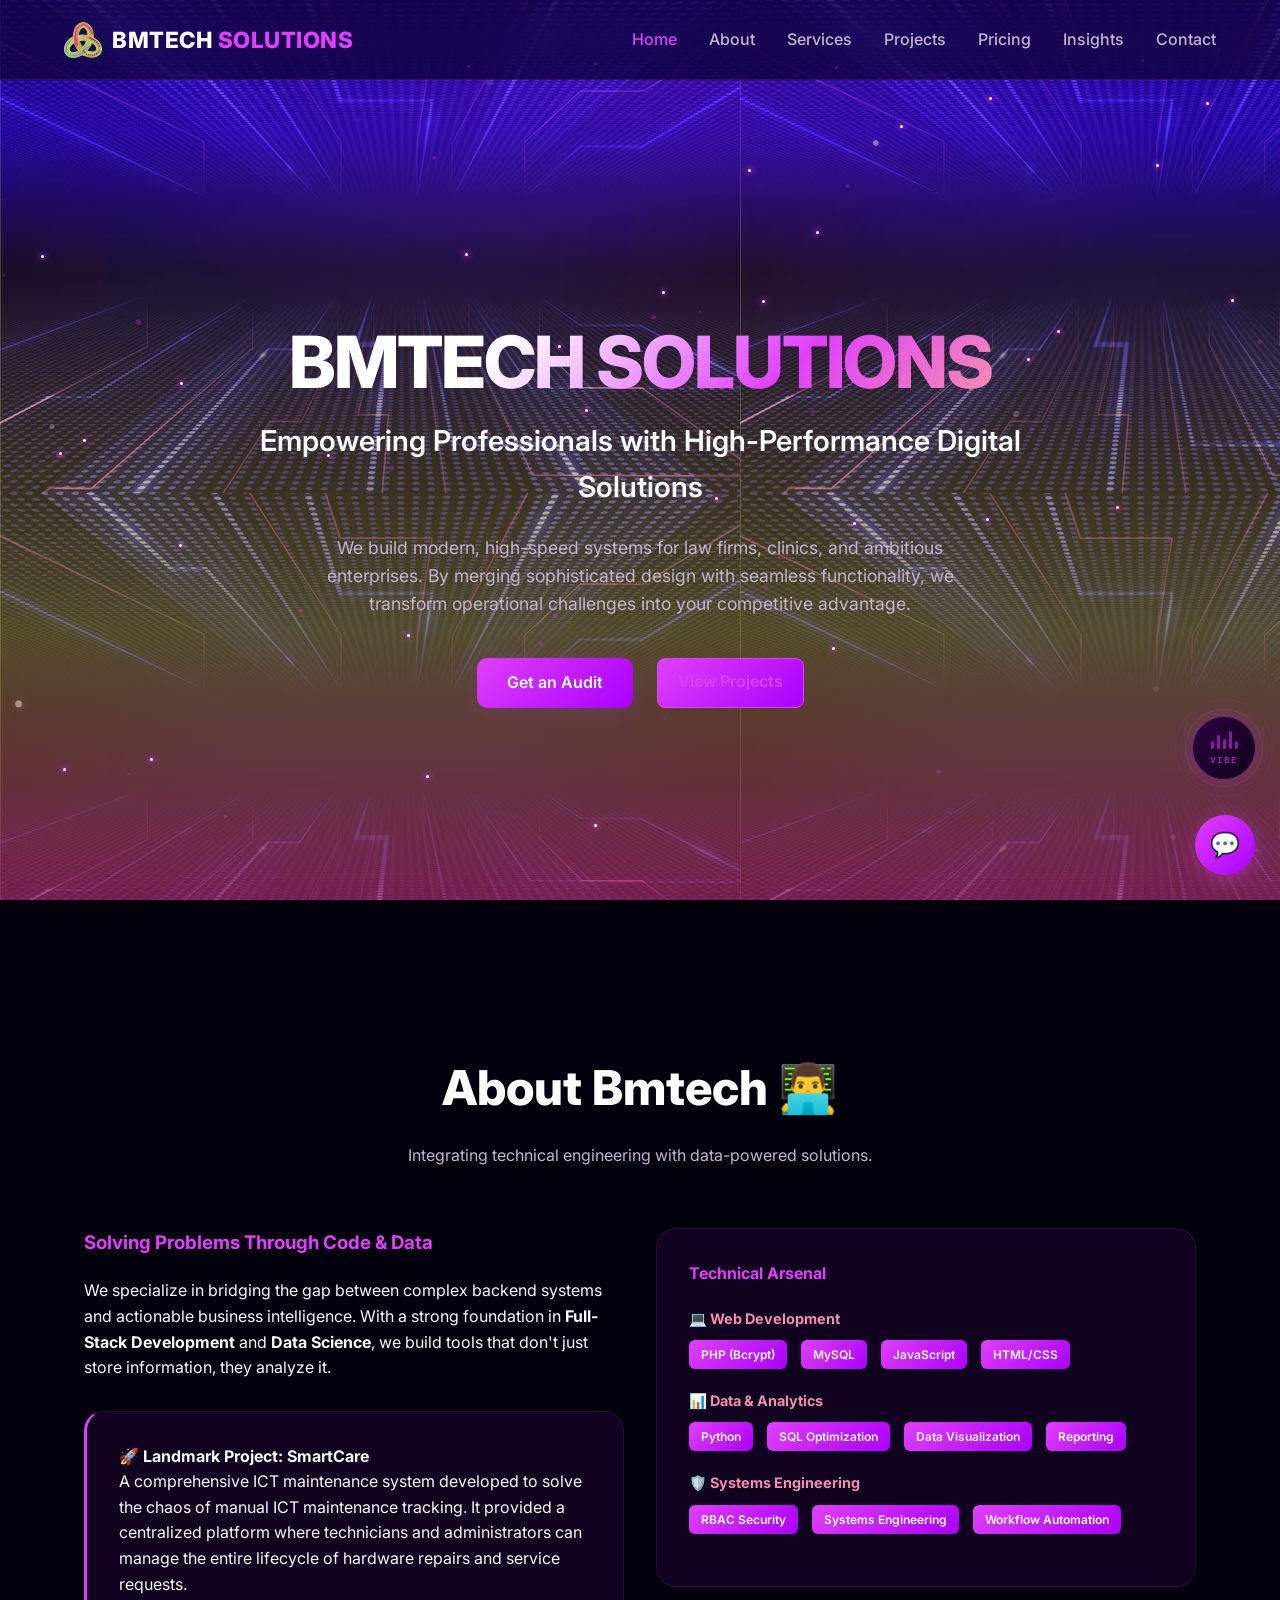
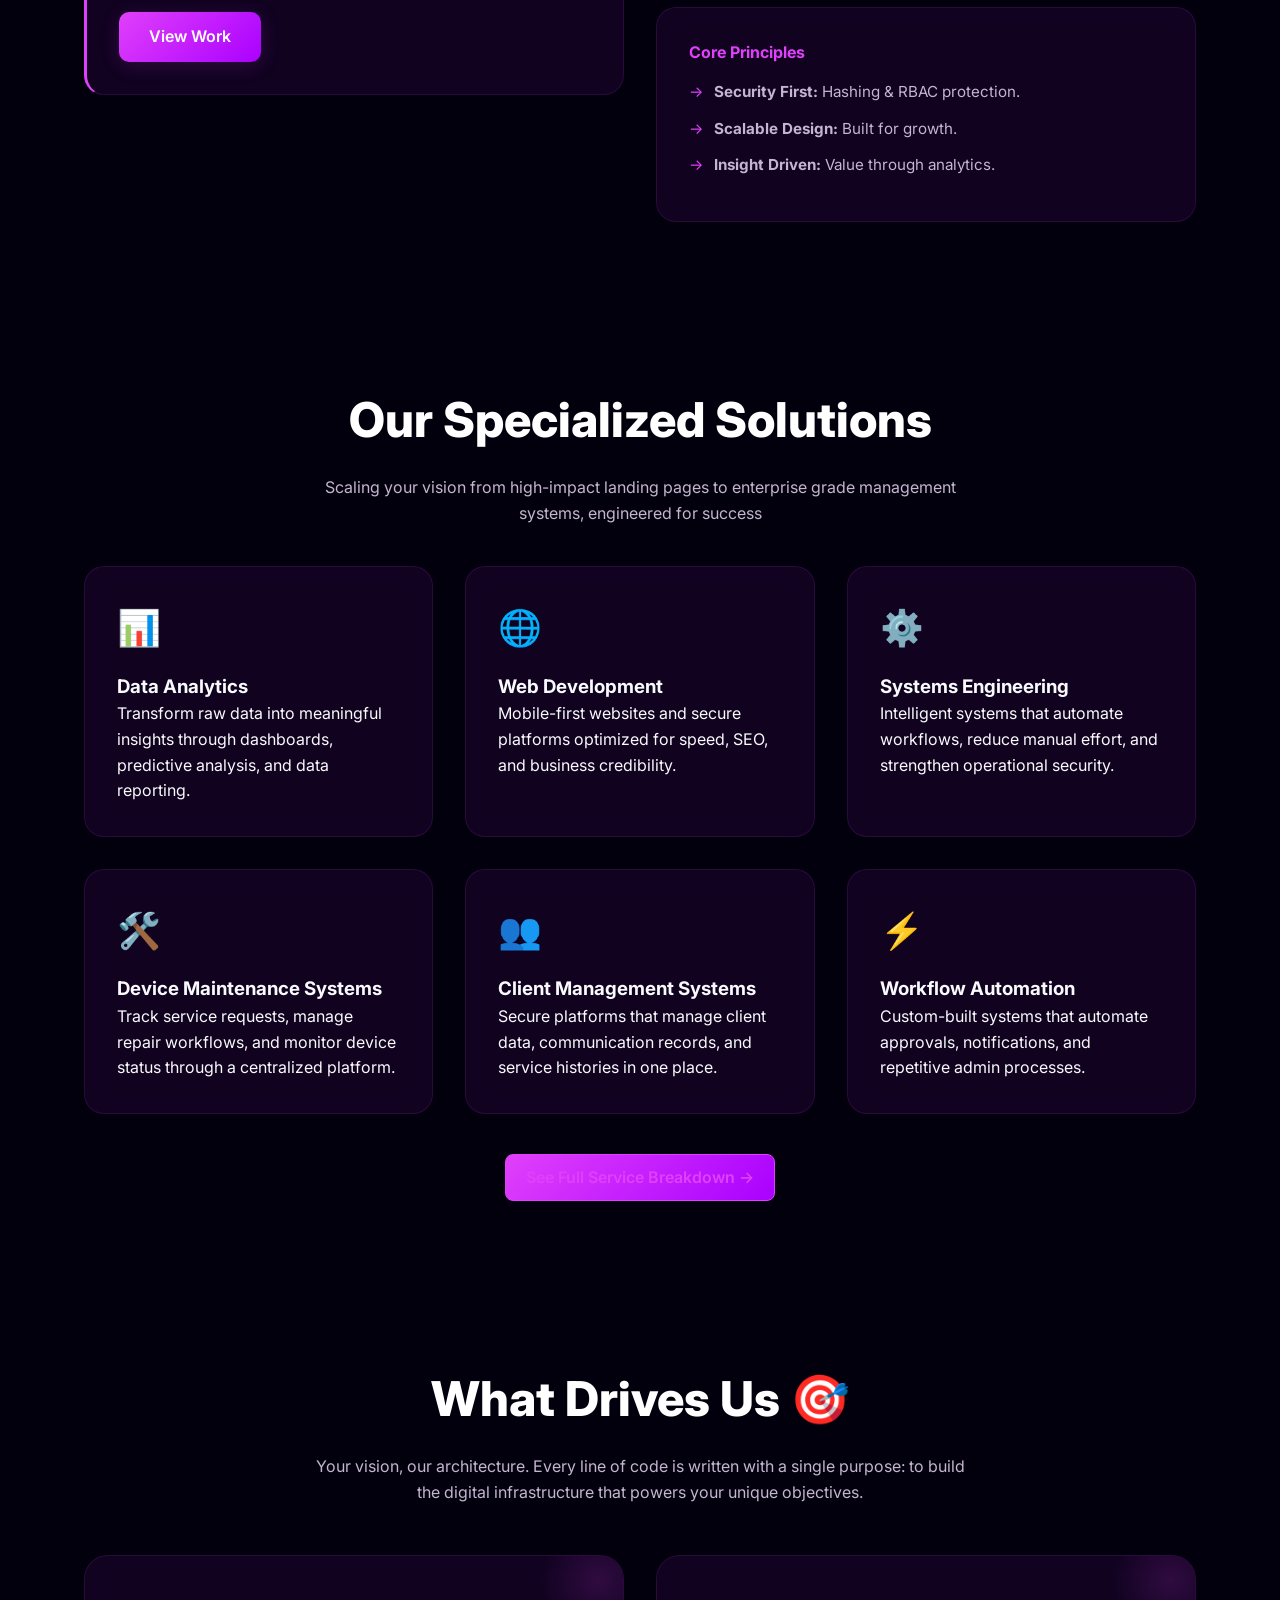
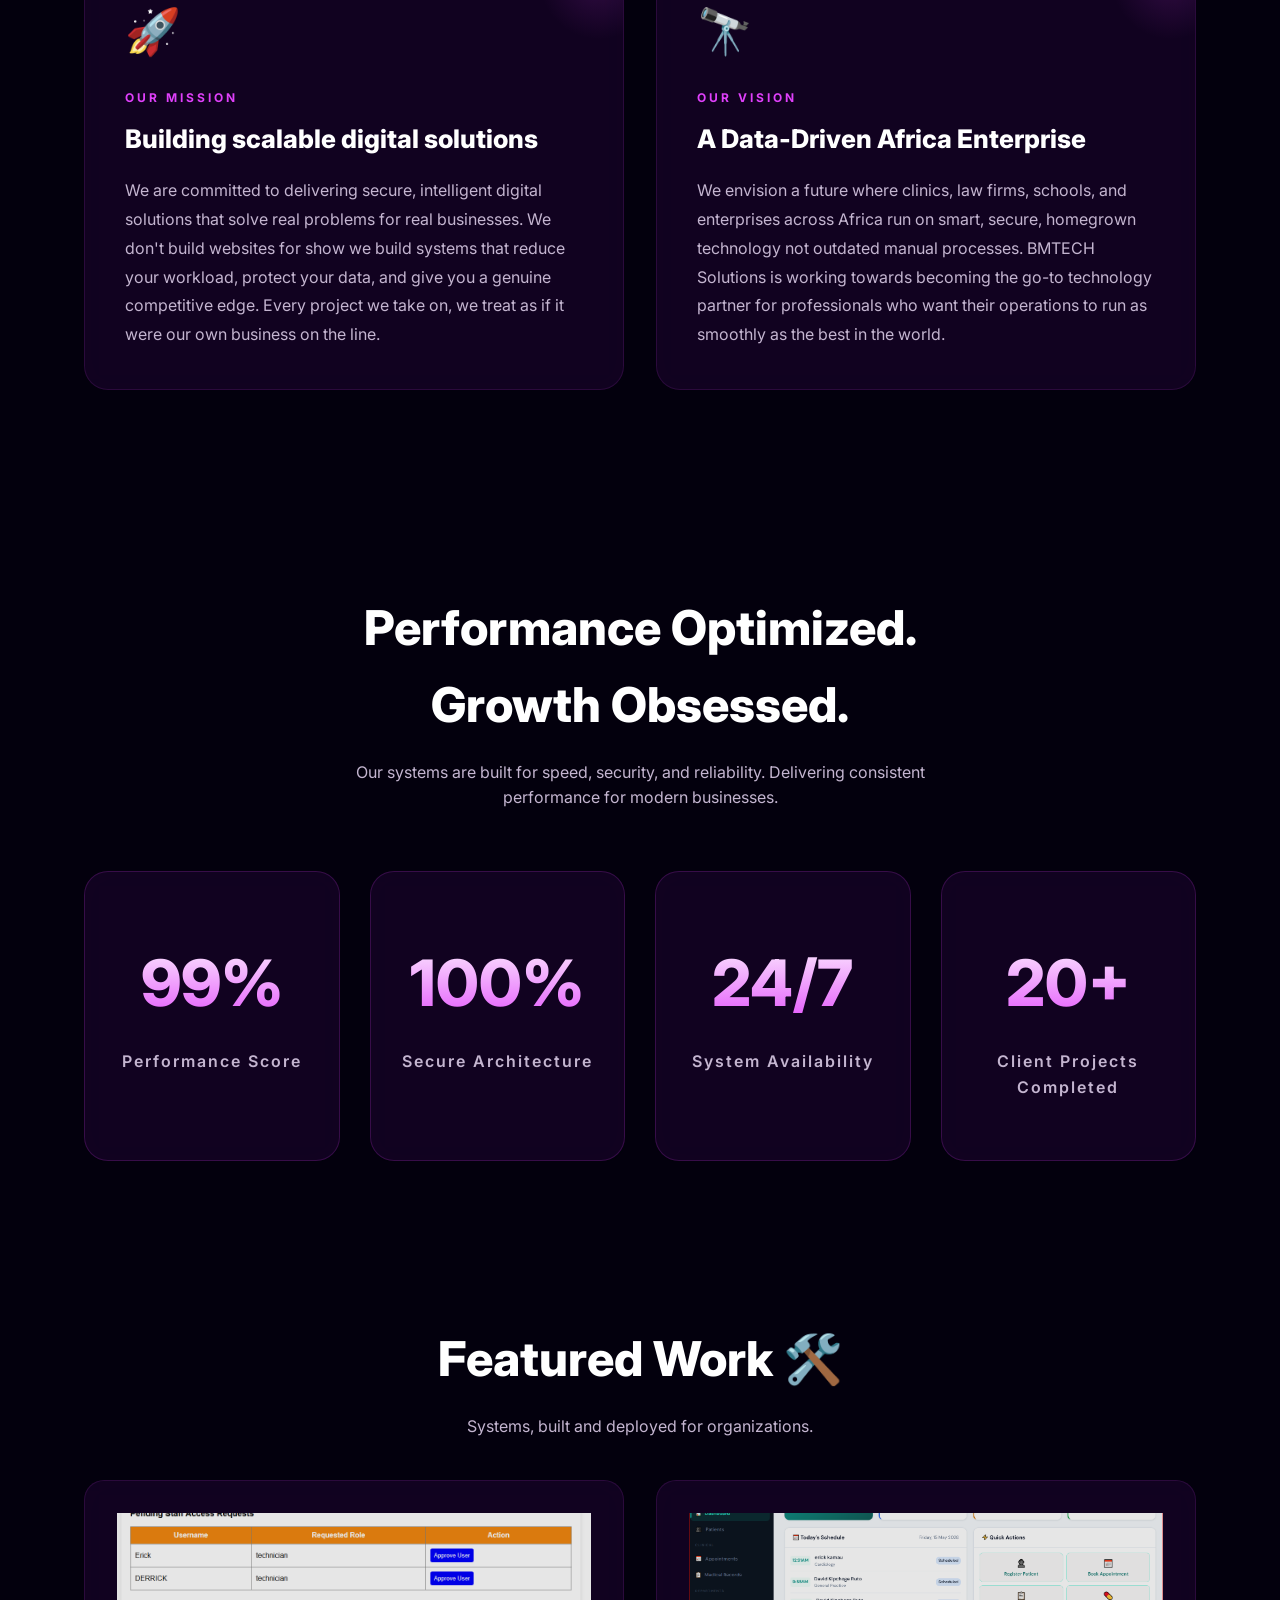
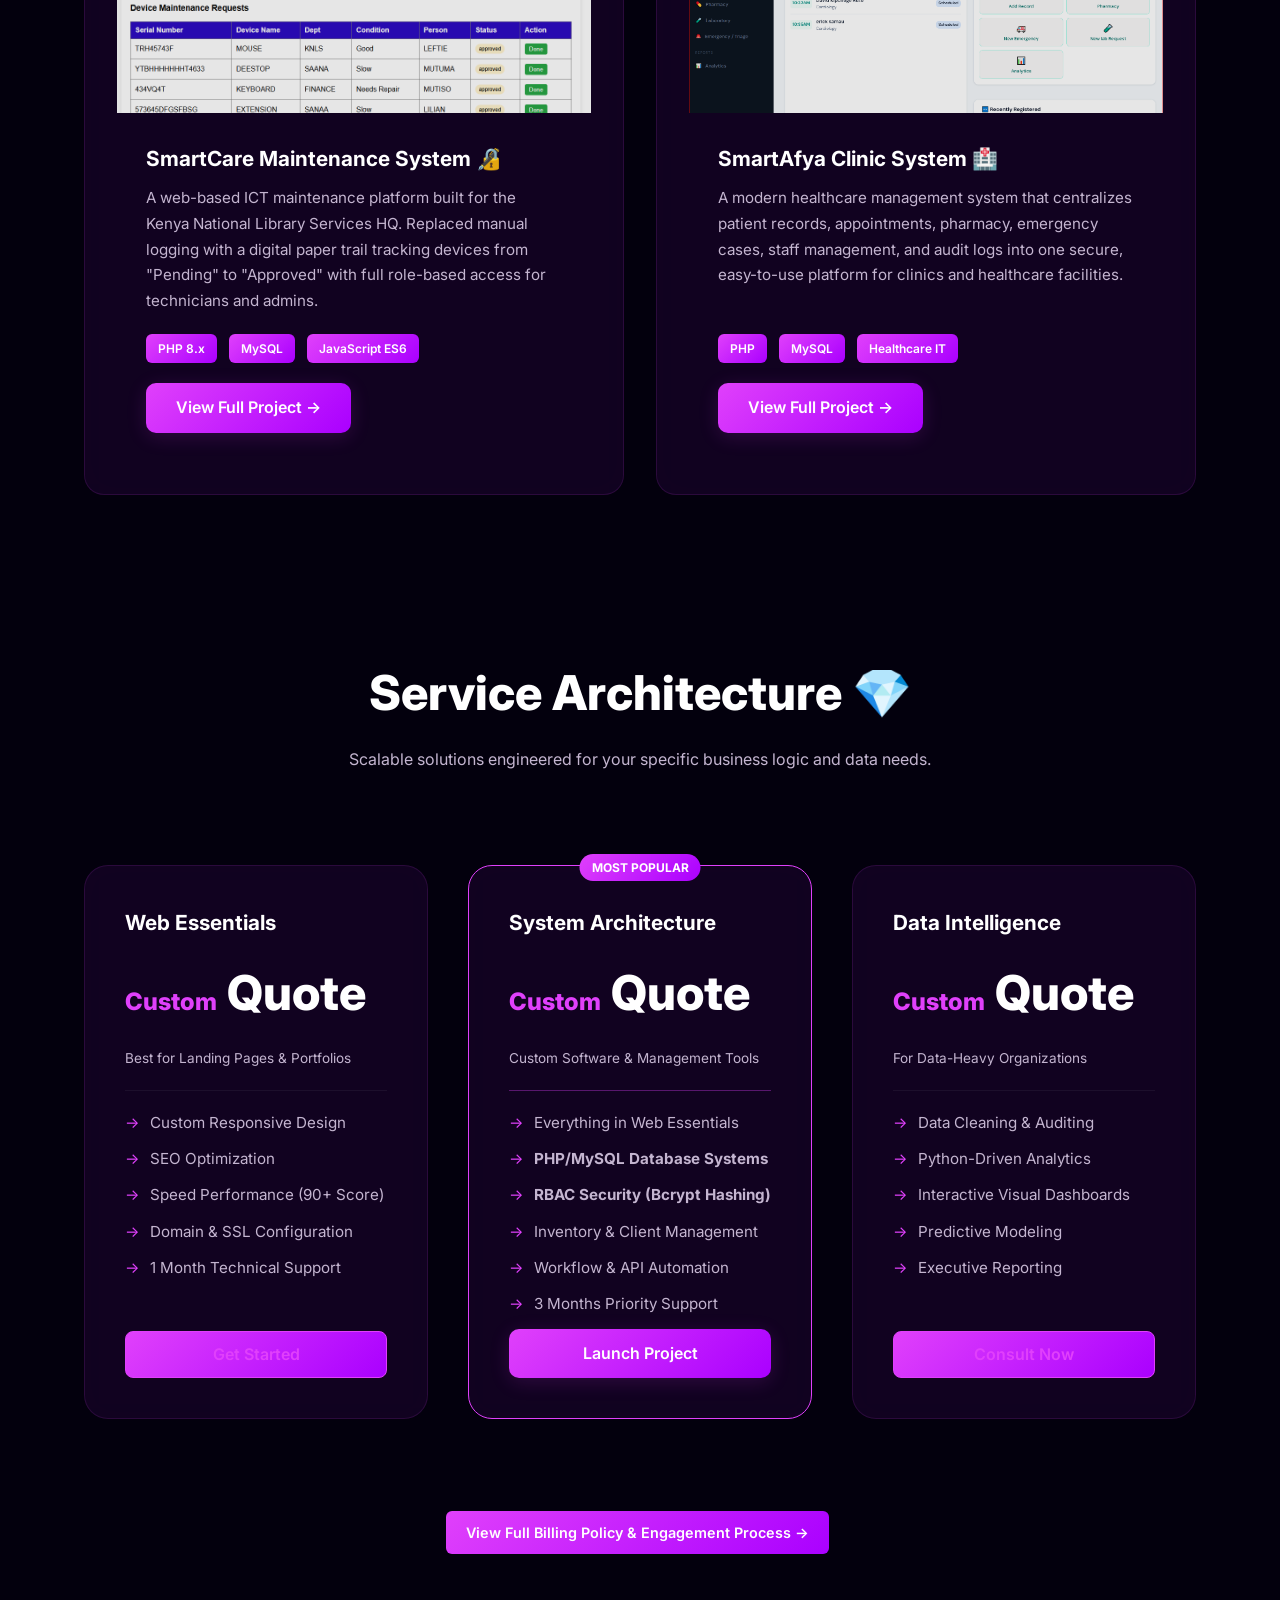
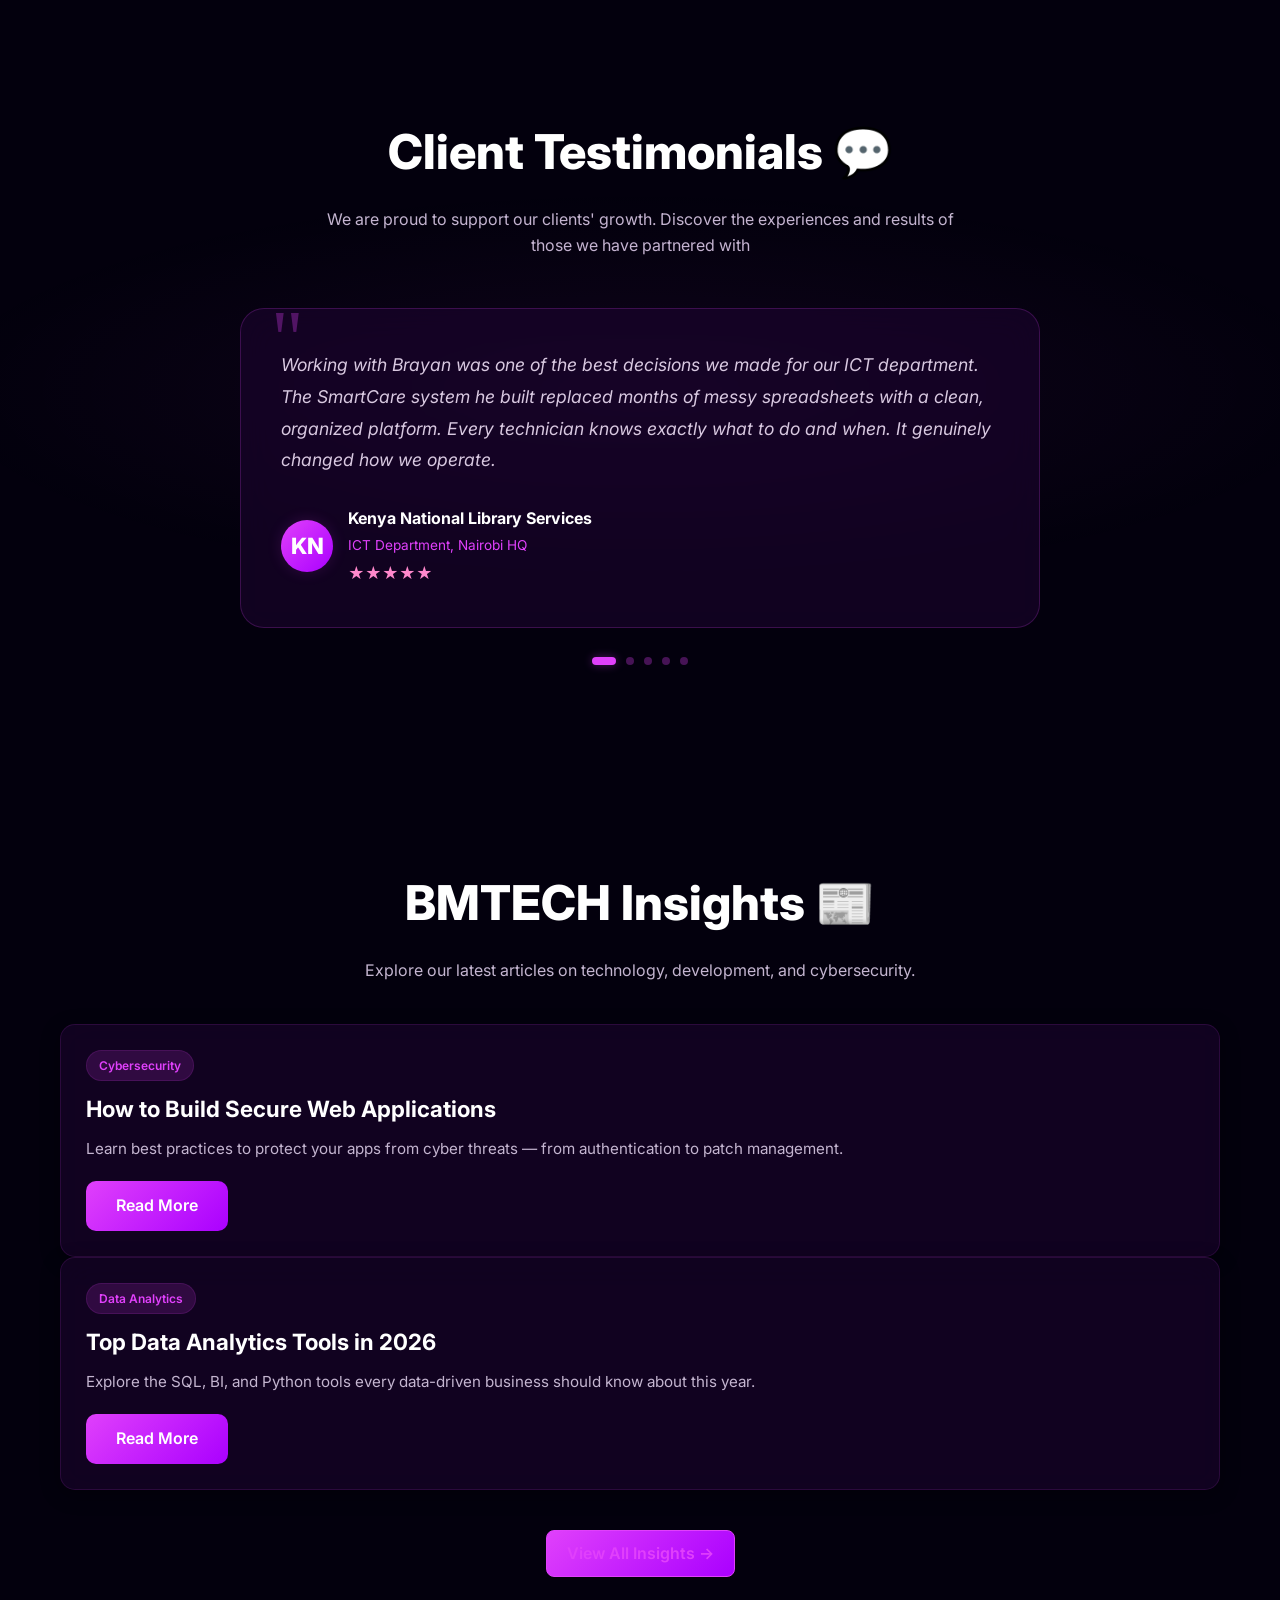
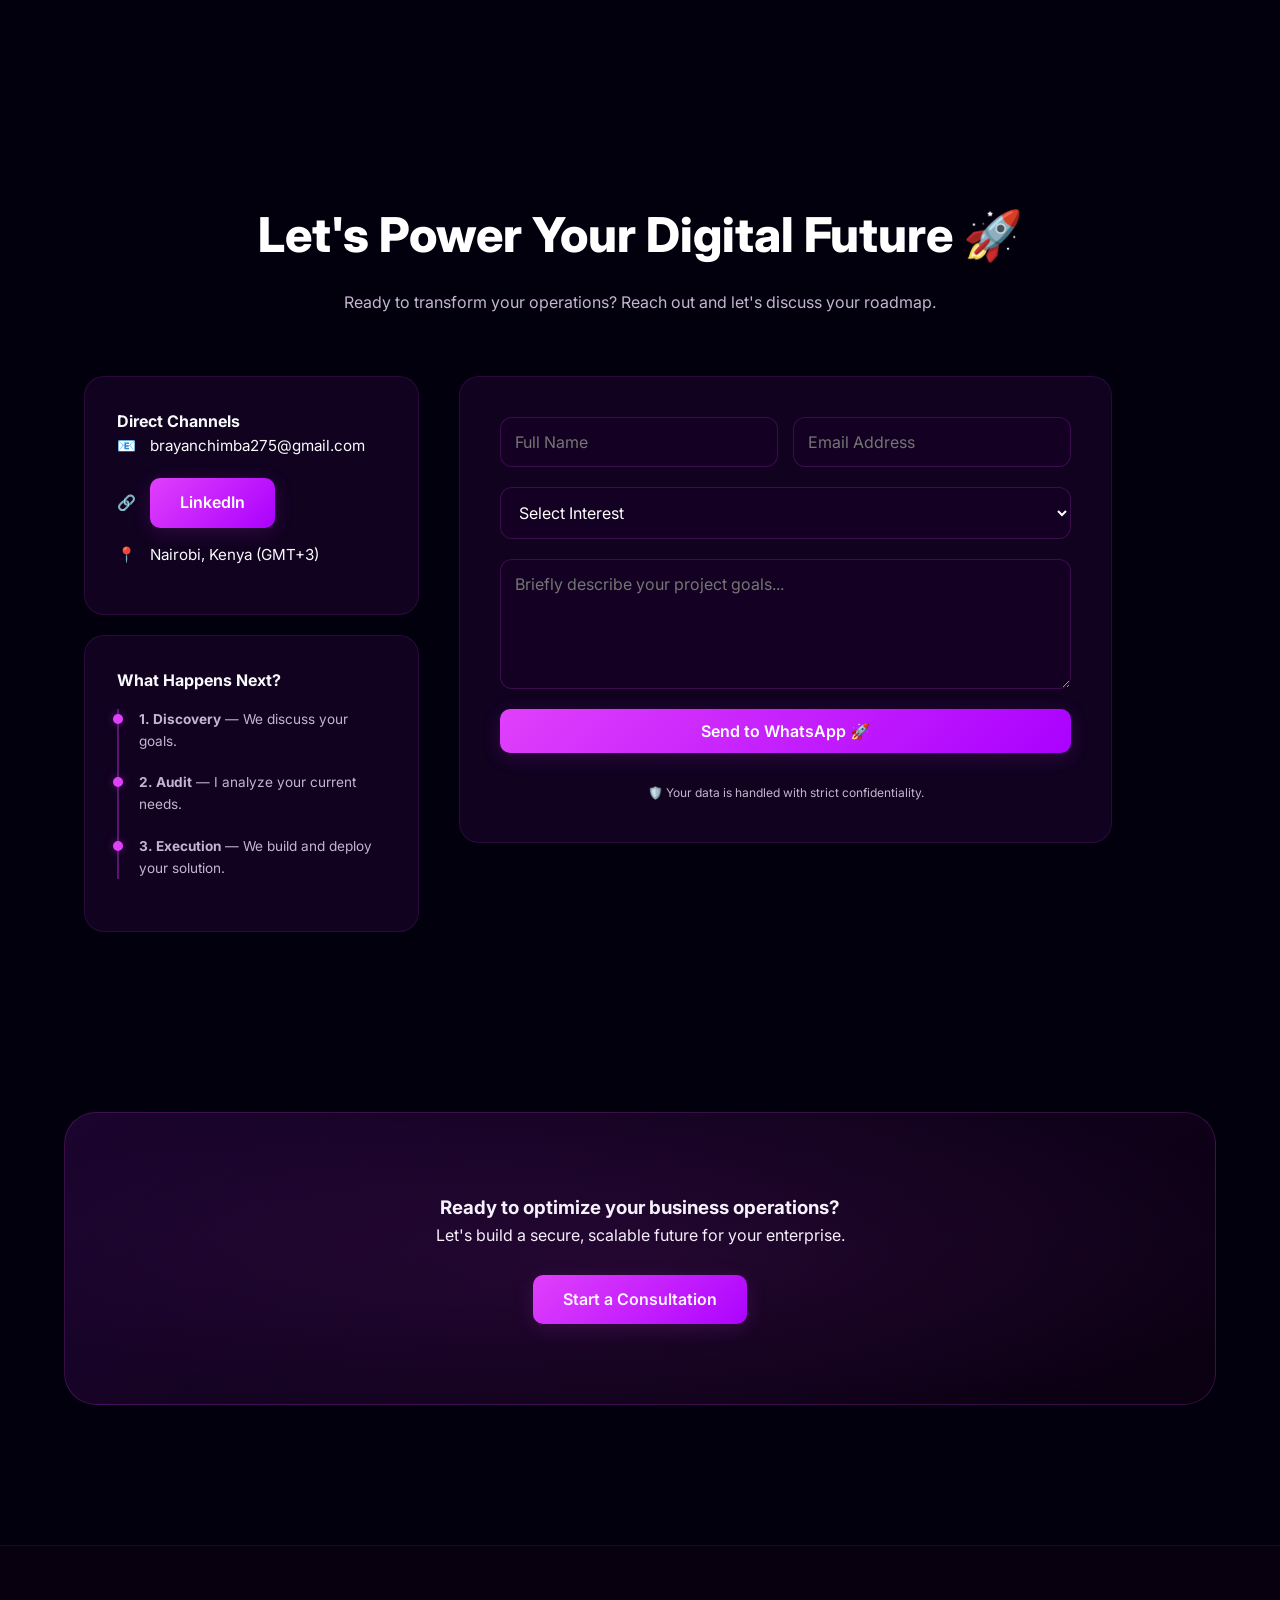
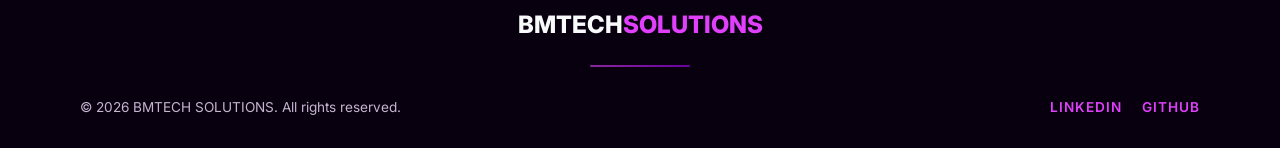
==== commit 8c617bb8: "bmtechs logo" ====
--- a/Index.html
+++ b/Index.html
@@ -28,7 +28,10 @@
 <!-- NAVIGATION -->
 <header class="navbar">
     <div class="logo">
-        <a href="#home">BMTECH <span>SOLUTIONS</span></a>
+        <a href="index.html" class="logo-link">
+            <img src="assets/images/bmtechlogo.svg" alt="BMTECH Solutions Logo" class="logo-img">
+            <span class="logo-text">BMTECH <span class="logo-accent">SOLUTIONS</span></span>
+        </a>
     </div>
 
     <div class="hamburger" id="hamburger">
--- a/assets/style.css
+++ b/assets/style.css
@@ -106,9 +106,27 @@
   color: var(--primary);
 }
 
-.logo { font-size: 1.5rem; font-weight: 800; }
-.logo span { color: var(--primary); }
-.logo a { text-decoration: none; color: #fff; }
+.logo { display: flex; align-items: center; }
+.logo-link {
+    display: flex;
+    align-items: center;
+    gap: 10px;
+    text-decoration: none;
+}
+.logo-img {
+    height: 38px;
+    width: auto;
+    display: block;
+    flex-shrink: 0;
+}
+.logo-text {
+    font-size: 1.4rem;
+    font-weight: 800;
+    color: #fff;
+    letter-spacing: 0.5px;
+    white-space: nowrap;
+}
+.logo-accent { color: var(--primary); }
 
 /* ---- HERO ---- */
 .hero-section {
@@ -1517,4 +1535,5 @@
    ================================================================ */
 @media (max-width: 768px) {
   .bg-fixed { background-attachment: scroll; } /* iOS fix: fixed bg can glitch on mobile Safari */
-}+}
+/* Logo image sizing handled by .logo-img above */
